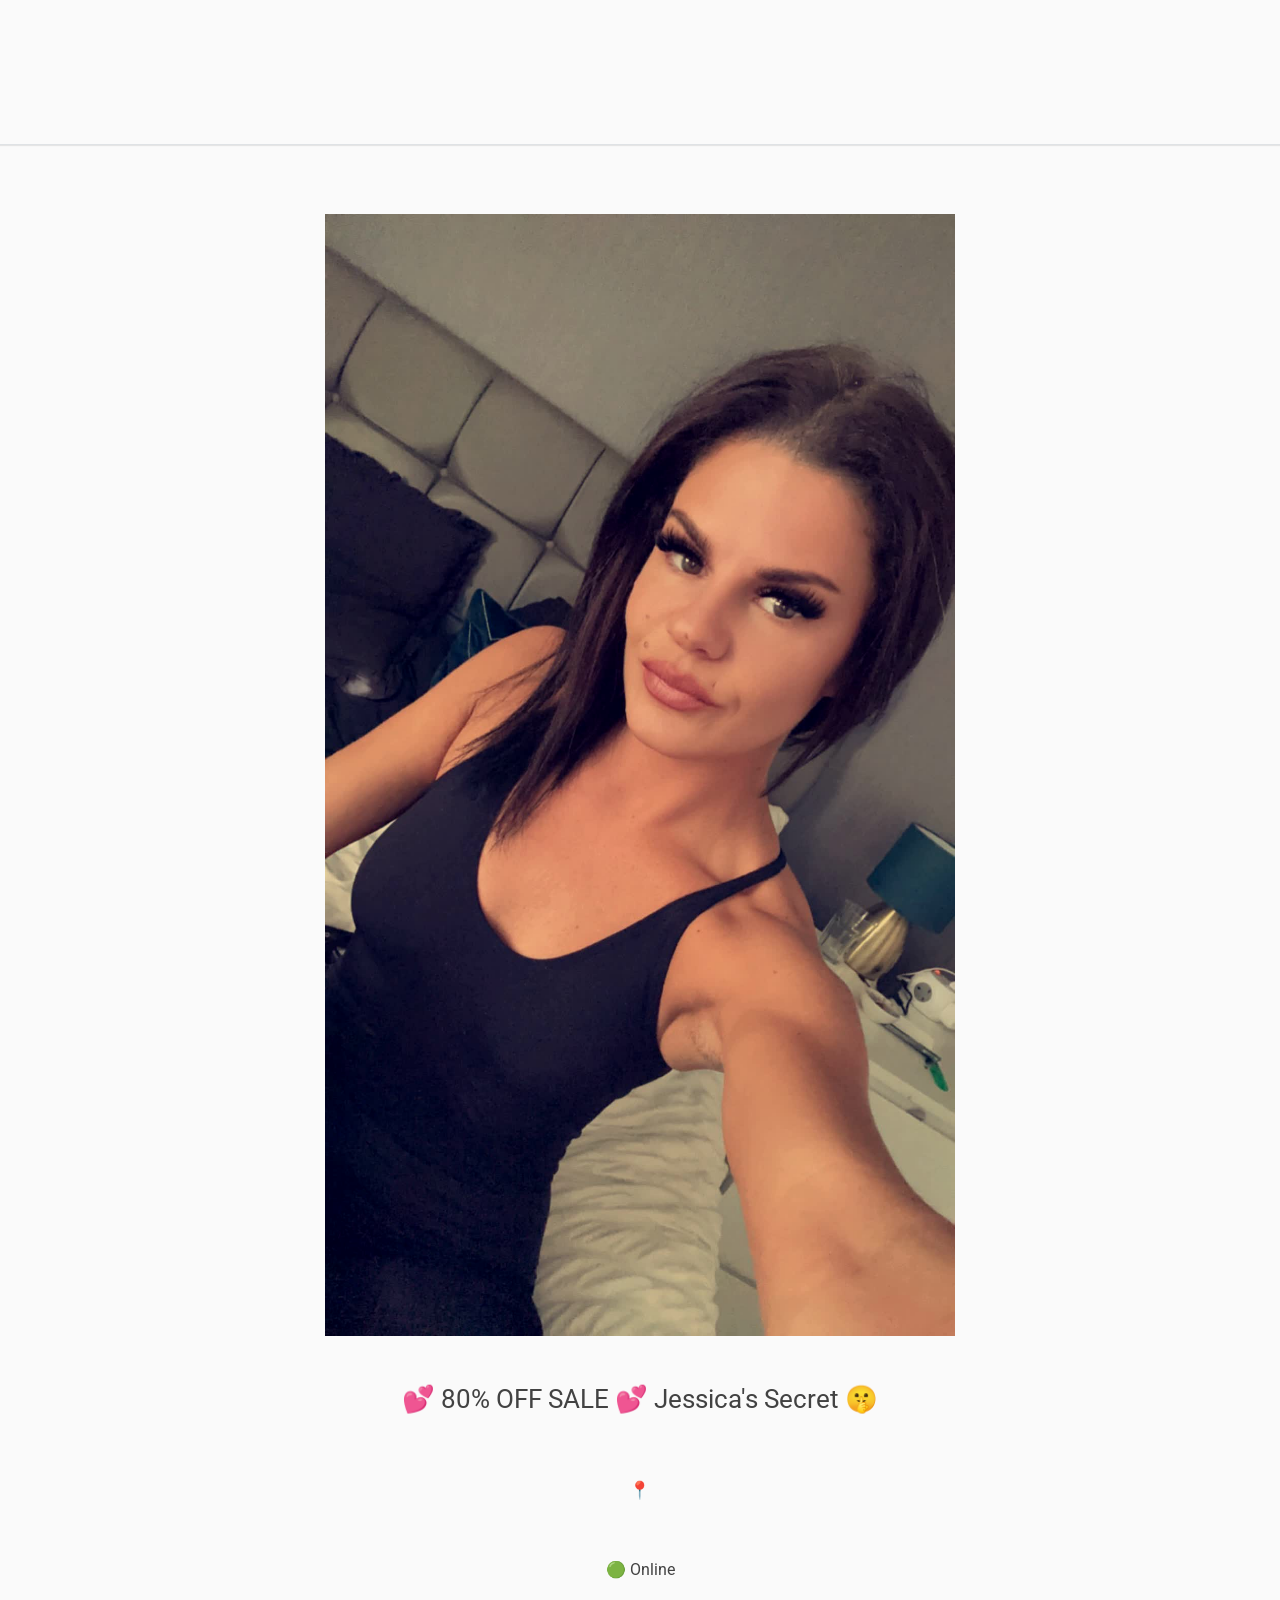
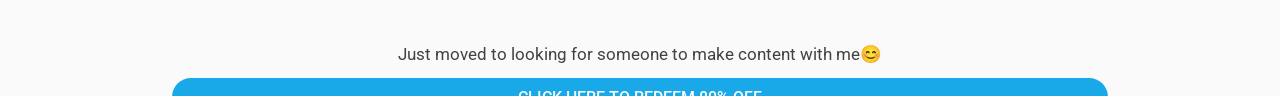
==== index.html @ 52a71a3d "Update index.html" ====
<!doctype html>
<html lang="en-US">

<!-- Mirrored from cutejazz.com/ by HTTrack Website Copier/3.x [XR&CO'2014], Thu, 10 Aug 2023 18:17:05 GMT -->
<!-- Added by HTTrack -->
<meta http-equiv="content-type" content="text/html;charset=UTF-8" /><!-- /Added by HTTrack -->

<head>
  <meta charset="UTF-8">
  <meta name="viewport" content="width=device-width, initial-scale=1">
  <link rel="profile" href="https://gmpg.org/xfn/11">
  <title>Jessica🤫</title>
  <meta name='robots' content='max-image-preview:large' />
  <link rel="alternate" type="application/rss+xml" title="Jessica🤫 &raquo; Feed" href="feed/index.html" />
  <link rel="alternate" type="application/rss+xml" title="Jessica🤫 &raquo; Comments Feed"
    href="comments/feed/index.html" />
  <link rel='stylesheet' id='wp-block-library-css' href='wp-includes/css/dist/block-library/style.minf801.css?ver=6.3'
    media='all' />
  <style id='classic-theme-styles-inline-css'>
    /*! This file is auto-generated */
    .wp-block-button__link {
      color: #fff;
      background-color: #32373c;
      border-radius: 9999px;
      box-shadow: none;
      text-decoration: none;
      padding: calc(.667em + 2px) calc(1.333em + 2px);
      font-size: 1.125em
    }

    .wp-block-file__button {
      background: #32373c;
      color: #fff;
      text-decoration: none
    }
  </style>
  <style id='global-styles-inline-css'>
    body {
      --wp--preset--color--black: #000000;
      --wp--preset--color--cyan-bluish-gray: #abb8c3;
      --wp--preset--color--white: #ffffff;
      --wp--preset--color--pale-pink: #f78da7;
      --wp--preset--color--vivid-red: #cf2e2e;
      --wp--preset--color--luminous-vivid-orange: #ff6900;
      --wp--preset--color--luminous-vivid-amber: #fcb900;
      --wp--preset--color--light-green-cyan: #7bdcb5;
      --wp--preset--color--vivid-green-cyan: #00d084;
      --wp--preset--color--pale-cyan-blue: #8ed1fc;
      --wp--preset--color--vivid-cyan-blue: #0693e3;
      --wp--preset--color--vivid-purple: #9b51e0;
      --wp--preset--gradient--vivid-cyan-blue-to-vivid-purple: linear-gradient(135deg, rgba(6, 147, 227, 1) 0%, rgb(155, 81, 224) 100%);
      --wp--preset--gradient--light-green-cyan-to-vivid-green-cyan: linear-gradient(135deg, rgb(122, 220, 180) 0%, rgb(0, 208, 130) 100%);
      --wp--preset--gradient--luminous-vivid-amber-to-luminous-vivid-orange: linear-gradient(135deg, rgba(252, 185, 0, 1) 0%, rgba(255, 105, 0, 1) 100%);
      --wp--preset--gradient--luminous-vivid-orange-to-vivid-red: linear-gradient(135deg, rgba(255, 105, 0, 1) 0%, rgb(207, 46, 46) 100%);
      --wp--preset--gradient--very-light-gray-to-cyan-bluish-gray: linear-gradient(135deg, rgb(238, 238, 238) 0%, rgb(169, 184, 195) 100%);
      --wp--preset--gradient--cool-to-warm-spectrum: linear-gradient(135deg, rgb(74, 234, 220) 0%, rgb(151, 120, 209) 20%, rgb(207, 42, 186) 40%, rgb(238, 44, 130) 60%, rgb(251, 105, 98) 80%, rgb(254, 248, 76) 100%);
      --wp--preset--gradient--blush-light-purple: linear-gradient(135deg, rgb(255, 206, 236) 0%, rgb(152, 150, 240) 100%);
      --wp--preset--gradient--blush-bordeaux: linear-gradient(135deg, rgb(254, 205, 165) 0%, rgb(254, 45, 45) 50%, rgb(107, 0, 62) 100%);
      --wp--preset--gradient--luminous-dusk: linear-gradient(135deg, rgb(255, 203, 112) 0%, rgb(199, 81, 192) 50%, rgb(65, 88, 208) 100%);
      --wp--preset--gradient--pale-ocean: linear-gradient(135deg, rgb(255, 245, 203) 0%, rgb(182, 227, 212) 50%, rgb(51, 167, 181) 100%);
      --wp--preset--gradient--electric-grass: linear-gradient(135deg, rgb(202, 248, 128) 0%, rgb(113, 206, 126) 100%);
      --wp--preset--gradient--midnight: linear-gradient(135deg, rgb(2, 3, 129) 0%, rgb(40, 116, 252) 100%);
      --wp--preset--font-size--small: 13px;
      --wp--preset--font-size--medium: 20px;
      --wp--preset--font-size--large: 36px;
      --wp--preset--font-size--x-large: 42px;
      --wp--preset--spacing--20: 0.44rem;
      --wp--preset--spacing--30: 0.67rem;
      --wp--preset--spacing--40: 1rem;
      --wp--preset--spacing--50: 1.5rem;
      --wp--preset--spacing--60: 2.25rem;
      --wp--preset--spacing--70: 3.38rem;
      --wp--preset--spacing--80: 5.06rem;
      --wp--preset--shadow--natural: 6px 6px 9px rgba(0, 0, 0, 0.2);
      --wp--preset--shadow--deep: 12px 12px 50px rgba(0, 0, 0, 0.4);
      --wp--preset--shadow--sharp: 6px 6px 0px rgba(0, 0, 0, 0.2);
      --wp--preset--shadow--outlined: 6px 6px 0px -3px rgba(255, 255, 255, 1), 6px 6px rgba(0, 0, 0, 1);
      --wp--preset--shadow--crisp: 6px 6px 0px rgba(0, 0, 0, 1);
    }

    :where(.is-layout-flex) {
      gap: 0.5em;
    }

    :where(.is-layout-grid) {
      gap: 0.5em;
    }

    body .is-layout-flow>.alignleft {
      float: left;
      margin-inline-start: 0;
      margin-inline-end: 2em;
    }

    body .is-layout-flow>.alignright {
      float: right;
      margin-inline-start: 2em;
      margin-inline-end: 0;
    }

    body .is-layout-flow>.aligncenter {
      margin-left: auto !important;
      margin-right: auto !important;
    }

    body .is-layout-constrained>.alignleft {
      float: left;
      margin-inline-start: 0;
      margin-inline-end: 2em;
    }

    body .is-layout-constrained>.alignright {
      float: right;
      margin-inline-start: 2em;
      margin-inline-end: 0;
    }

    body .is-layout-constrained>.aligncenter {
      margin-left: auto !important;
      margin-right: auto !important;
    }

    body .is-layout-constrained> :where(:not(.alignleft):not(.alignright):not(.alignfull)) {
      max-width: var(--wp--style--global--content-size);
      margin-left: auto !important;
      margin-right: auto !important;
    }

    body .is-layout-constrained>.alignwide {
      max-width: var(--wp--style--global--wide-size);
    }

    body .is-layout-flex {
      display: flex;
    }

    body .is-layout-flex {
      flex-wrap: wrap;
      align-items: center;
    }

    body .is-layout-flex>* {
      margin: 0;
    }

    body .is-layout-grid {
      display: grid;
    }

    body .is-layout-grid>* {
      margin: 0;
    }

    :where(.wp-block-columns.is-layout-flex) {
      gap: 2em;
    }

    :where(.wp-block-columns.is-layout-grid) {
      gap: 2em;
    }

    :where(.wp-block-post-template.is-layout-flex) {
      gap: 1.25em;
    }

    :where(.wp-block-post-template.is-layout-grid) {
      gap: 1.25em;
    }

    .has-black-color {
      color: var(--wp--preset--color--black) !important;
    }

    .has-cyan-bluish-gray-color {
      color: var(--wp--preset--color--cyan-bluish-gray) !important;
    }

    .has-white-color {
      color: var(--wp--preset--color--white) !important;
    }

    .has-pale-pink-color {
      color: var(--wp--preset--color--pale-pink) !important;
    }

    .has-vivid-red-color {
      color: var(--wp--preset--color--vivid-red) !important;
    }

    .has-luminous-vivid-orange-color {
      color: var(--wp--preset--color--luminous-vivid-orange) !important;
    }

    .has-luminous-vivid-amber-color {
      color: var(--wp--preset--color--luminous-vivid-amber) !important;
    }

    .has-light-green-cyan-color {
      color: var(--wp--preset--color--light-green-cyan) !important;
    }

    .has-vivid-green-cyan-color {
      color: var(--wp--preset--color--vivid-green-cyan) !important;
    }

    .has-pale-cyan-blue-color {
      color: var(--wp--preset--color--pale-cyan-blue) !important;
    }

    .has-vivid-cyan-blue-color {
      color: var(--wp--preset--color--vivid-cyan-blue) !important;
    }

    .has-vivid-purple-color {
      color: var(--wp--preset--color--vivid-purple) !important;
    }

    .has-black-background-color {
      background-color: var(--wp--preset--color--black) !important;
    }

    .has-cyan-bluish-gray-background-color {
      background-color: var(--wp--preset--color--cyan-bluish-gray) !important;
    }

    .has-white-background-color {
      background-color: var(--wp--preset--color--white) !important;
    }

    .has-pale-pink-background-color {
      background-color: var(--wp--preset--color--pale-pink) !important;
    }

    .has-vivid-red-background-color {
      background-color: var(--wp--preset--color--vivid-red) !important;
    }

    .has-luminous-vivid-orange-background-color {
      background-color: var(--wp--preset--color--luminous-vivid-orange) !important;
    }

    .has-luminous-vivid-amber-background-color {
      background-color: var(--wp--preset--color--luminous-vivid-amber) !important;
    }

    .has-light-green-cyan-background-color {
      background-color: var(--wp--preset--color--light-green-cyan) !important;
    }

    .has-vivid-green-cyan-background-color {
      background-color: var(--wp--preset--color--vivid-green-cyan) !important;
    }

    .has-pale-cyan-blue-background-color {
      background-color: var(--wp--preset--color--pale-cyan-blue) !important;
    }

    .has-vivid-cyan-blue-background-color {
      background-color: var(--wp--preset--color--vivid-cyan-blue) !important;
    }

    .has-vivid-purple-background-color {
      background-color: var(--wp--preset--color--vivid-purple) !important;
    }

    .has-black-border-color {
      border-color: var(--wp--preset--color--black) !important;
    }

    .has-cyan-bluish-gray-border-color {
      border-color: var(--wp--preset--color--cyan-bluish-gray) !important;
    }

    .has-white-border-color {
      border-color: var(--wp--preset--color--white) !important;
    }

    .has-pale-pink-border-color {
      border-color: var(--wp--preset--color--pale-pink) !important;
    }

    .has-vivid-red-border-color {
      border-color: var(--wp--preset--color--vivid-red) !important;
    }

    .has-luminous-vivid-orange-border-color {
      border-color: var(--wp--preset--color--luminous-vivid-orange) !important;
    }

    .has-luminous-vivid-amber-border-color {
      border-color: var(--wp--preset--color--luminous-vivid-amber) !important;
    }

    .has-light-green-cyan-border-color {
      border-color: var(--wp--preset--color--light-green-cyan) !important;
    }

    .has-vivid-green-cyan-border-color {
      border-color: var(--wp--preset--color--vivid-green-cyan) !important;
    }

    .has-pale-cyan-blue-border-color {
      border-color: var(--wp--preset--color--pale-cyan-blue) !important;
    }

    .has-vivid-cyan-blue-border-color {
      border-color: var(--wp--preset--color--vivid-cyan-blue) !important;
    }

    .has-vivid-purple-border-color {
      border-color: var(--wp--preset--color--vivid-purple) !important;
    }

    .has-vivid-cyan-blue-to-vivid-purple-gradient-background {
      background: var(--wp--preset--gradient--vivid-cyan-blue-to-vivid-purple) !important;
    }

    .has-light-green-cyan-to-vivid-green-cyan-gradient-background {
      background: var(--wp--preset--gradient--light-green-cyan-to-vivid-green-cyan) !important;
    }

    .has-luminous-vivid-amber-to-luminous-vivid-orange-gradient-background {
      background: var(--wp--preset--gradient--luminous-vivid-amber-to-luminous-vivid-orange) !important;
    }

    .has-luminous-vivid-orange-to-vivid-red-gradient-background {
      background: var(--wp--preset--gradient--luminous-vivid-orange-to-vivid-red) !important;
    }

    .has-very-light-gray-to-cyan-bluish-gray-gradient-background {
      background: var(--wp--preset--gradient--very-light-gray-to-cyan-bluish-gray) !important;
    }

    .has-cool-to-warm-spectrum-gradient-background {
      background: var(--wp--preset--gradient--cool-to-warm-spectrum) !important;
    }

    .has-blush-light-purple-gradient-background {
      background: var(--wp--preset--gradient--blush-light-purple) !important;
    }

    .has-blush-bordeaux-gradient-background {
      background: var(--wp--preset--gradient--blush-bordeaux) !important;
    }

    .has-luminous-dusk-gradient-background {
      background: var(--wp--preset--gradient--luminous-dusk) !important;
    }

    .has-pale-ocean-gradient-background {
      background: var(--wp--preset--gradient--pale-ocean) !important;
    }

    .has-electric-grass-gradient-background {
      background: var(--wp--preset--gradient--electric-grass) !important;
    }

    .has-midnight-gradient-background {
      background: var(--wp--preset--gradient--midnight) !important;
    }

    .has-small-font-size {
      font-size: var(--wp--preset--font-size--small) !important;
    }

    .has-medium-font-size {
      font-size: var(--wp--preset--font-size--medium) !important;
    }

    .has-large-font-size {
      font-size: var(--wp--preset--font-size--large) !important;
    }

    .has-x-large-font-size {
      font-size: var(--wp--preset--font-size--x-large) !important;
    }

    .wp-block-navigation a:where(:not(.wp-element-button)) {
      color: inherit;
    }

    :where(.wp-block-post-template.is-layout-flex) {
      gap: 1.25em;
    }

    :where(.wp-block-post-template.is-layout-grid) {
      gap: 1.25em;
    }

    :where(.wp-block-columns.is-layout-flex) {
      gap: 2em;
    }

    :where(.wp-block-columns.is-layout-grid) {
      gap: 2em;
    }

    .wp-block-pullquote {
      font-size: 1.5em;
      line-height: 1.6;
    }
  </style>
  <link rel='stylesheet' id='hello-elementor-css' href='wp-content/themes/hello-elementor/style.min653d.css?ver=2.7.1'
    media='all' />
  <link rel='stylesheet' id='hello-elementor-theme-style-css'
    href='wp-content/themes/hello-elementor/theme.min653d.css?ver=2.7.1' media='all' />
  <link rel='stylesheet' id='elementor-frontend-css'
    href='wp-content/plugins/elementor/assets/css/frontend-lite.min6319.css?ver=3.15.2' media='all' />
  <link rel='stylesheet' id='elementor-post-5-css' href='wp-content/uploads/elementor/css/post-55e85.css?ver=1691639142'
    media='all' />
  <link rel='stylesheet' id='elementor-icons-css'
    href='wp-content/plugins/elementor/assets/lib/eicons/css/elementor-icons.mind618.css?ver=5.21.0' media='all' />
  <link rel='stylesheet' id='swiper-css'
    href='wp-content/plugins/elementor/assets/lib/swiper/css/swiper.min48f5.css?ver=5.3.6' media='all' />
  <link rel='stylesheet' id='elementor-pro-css'
    href='wp-content/plugins/elementor-pro/assets/css/frontend-lite.min5829.css?ver=3.15.1' media='all' />
  <link rel='stylesheet' id='font-awesome-5-all-css'
    href='wp-content/plugins/elementor/assets/lib/font-awesome/css/all.min396c.css?ver=4.9.53' media='all' />
  <link rel='stylesheet' id='font-awesome-4-shim-css'
    href='wp-content/plugins/elementor/assets/lib/font-awesome/css/v4-shims.min6319.css?ver=3.15.2' media='all' />
  <link rel='stylesheet' id='elementor-global-css' href='wp-content/uploads/elementor/css/globala159.css?ver=1691639004'
    media='all' />
  <link rel='stylesheet' id='elementor-post-10-css'
    href='wp-content/uploads/elementor/css/post-10a159.css?ver=1691639004' media='all' />
  <link rel='stylesheet' id='elementor-post-444-css'
    href='wp-content/uploads/elementor/css/post-444a159.css?ver=1691639004' media='all' />
  <link rel='stylesheet' id='google-fonts-1-css'
    href='https://fonts.googleapis.com/css?family=Roboto%3A100%2C100italic%2C200%2C200italic%2C300%2C300italic%2C400%2C400italic%2C500%2C500italic%2C600%2C600italic%2C700%2C700italic%2C800%2C800italic%2C900%2C900italic%7CRoboto+Slab%3A100%2C100italic%2C200%2C200italic%2C300%2C300italic%2C400%2C400italic%2C500%2C500italic%2C600%2C600italic%2C700%2C700italic%2C800%2C800italic%2C900%2C900italic&amp;display=swap&amp;ver=6.3'
    media='all' />
  <link rel="preconnect" href="https://fonts.gstatic.com/" crossorigin>
  <script src='wp-includes/js/jquery/jquery.min3088.js?ver=3.7.0' id='jquery-core-js'></script>
  <script src='wp-includes/js/jquery/jquery-migrate.min5589.js?ver=3.4.1' id='jquery-migrate-js'></script>
  <script src='wp-content/plugins/elementor/assets/lib/font-awesome/js/v4-shims.min6319.js?ver=3.15.2'
    id='font-awesome-4-shim-js'></script>
  <link rel="https://api.w.org/" href="wp-json/index.html" />
  <link rel="alternate" type="application/json" href="wp-json/wp/v2/pages/10.json" />
  <link rel="EditURI" type="application/rsd+xml" title="RSD" href="xmlrpc0db0.php?rsd" />
  <meta name="generator" content="WordPress 6.3" />
  <link rel="canonical" href="index.html" />
  <link rel='shortlink' href='index.html' />
  <link rel="alternate" type="application/json+oembed"
    href="wp-json/oembed/1.0/embedb8c6.json?url=https%3A%2F%2Fcutejazz.com%2F" />
  <link rel="alternate" type="text/xml+oembed"
    href="wp-json/oembed/1.0/embeda588?url=https%3A%2F%2Fcutejazz.com%2F&amp;format=xml" />
  <meta name="generator"
    content="Elementor 3.15.2; features: e_dom_optimization, e_optimized_assets_loading, e_optimized_css_loading, additional_custom_breakpoints; settings: css_print_method-external, google_font-enabled, font_display-swap">
  <link rel="icon" href="wp-content/uploads/2023/04/favicon.png" sizes="32x32" />
  <link rel="icon" href="wp-content/uploads/2023/04/favicon.png" sizes="192x192" />
  <link rel="apple-touch-icon" href="wp-content/uploads/2023/04/favicon.png" />
  <meta name="msapplication-TileImage" content="https://cutejazz.com/wp-content/uploads/2023/04/favicon.png" />
  <style id="wp-custom-css">
    .site-header {
      padding-right: 0px;
      padding-left: 0px;
      display: none;
    }

    .site-footer {
      padding-top: 1rem;
      padding-bottom: 1rem;
      position: relative;
      display: none;
    }

    .elementor-10 .elementor-element.elementor-element-6c5d204 {
      display: none;
    }
  </style>
</head>

<body data-rsssl=1
  class="home page-template page-template-elementor_header_footer page page-id-10 elementor-default elementor-template-full-width elementor-kit-5 elementor-page elementor-page-10">


  <a class="skip-link screen-reader-text" href="#content">Skip to content</a>

  <div data-elementor-type="header" data-elementor-id="444" class="elementor elementor-444 elementor-location-header"
    data-elementor-post-type="elementor_library">
    <section
      class="elementor-section elementor-top-section elementor-element elementor-element-de28f86 elementor-section-full_width elementor-section-height-min-height elementor-section-height-default elementor-section-items-middle"
      data-id="de28f86" data-element_type="section">
      <div class="elementor-container elementor-column-gap-default">
        <div class="elementor-column elementor-col-100 elementor-top-column elementor-element elementor-element-d41b361"
          data-id="d41b361" data-element_type="column">
          <div class="elementor-widget-wrap elementor-element-populated">
            <div class="elementor-element elementor-element-d0f5867 elementor-widget elementor-widget-image"
              data-id="d0f5867" data-element_type="widget" data-widget_type="image.default">
              <div class="elementor-widget-container">
                <style>
                  /*! elementor - v3.15.0 - 09-08-2023 */
                  .elementor-widget-image {
                    text-align: center
                  }

                  .elementor-widget-image a {
                    display: inline-block
                  }

                  .elementor-widget-image a img[src$=".svg"] {
                    width: 48px
                  }

                  .elementor-widget-image img {
                    vertical-align: middle;
                    display: inline-block
                  }
                </style> <a href="https://onlyfans.com/jessicateaching">
                  <img width="1024" height="256" src="wp-content/uploads/2023/02/onlyfanslogo.png"
                    class="attachment-full size-full wp-image-13" alt=""
                    srcset="https://cutejazz.com/wp-content/uploads/2023/02/onlyfanslogo.png 1024w, https://cutejazz.com/wp-content/uploads/2023/02/onlyfanslogo-300x75.png 300w, https://cutejazz.com/wp-content/uploads/2023/02/onlyfanslogo-768x192.png 768w, https://cutejazz.com/wp-content/uploads/2023/02/elementor/thumbs/onlyfanslogo-q1pysez3f5bq1xx0oksww7jtwe0ijwibcmnt9kpso8.png 144w"
                    sizes="(max-width: 1024px) 100vw, 1024px" /> </a>
              </div>
            </div>
          </div>
        </div>
      </div>
    </section>
  </div>
  <div data-elementor-type="wp-page" data-elementor-id="10" class="elementor elementor-10"
    data-elementor-post-type="page">
    <section
      class="elementor-section elementor-top-section elementor-element elementor-element-2d76dca3 elementor-section-full_width elementor-section-height-default elementor-section-height-default"
      data-id="2d76dca3" data-element_type="section"
      data-settings="{&quot;background_background&quot;:&quot;classic&quot;}">
      <div class="elementor-container elementor-column-gap-default">
        <div class="elementor-column elementor-col-100 elementor-top-column elementor-element elementor-element-5d2446"
          data-id="5d2446" data-element_type="column">
          <div class="elementor-widget-wrap elementor-element-populated">
            <div class="elementor-element elementor-element-22dfce71 elementor-widget elementor-widget-image"
              data-id="22dfce71" data-element_type="widget" data-widget_type="image.default">
              <div class="elementor-widget-container">
                <img decoding="async" width="1024" height="256" src="wp-content/uploads/2023/04/onlyfanslogo.png"
                  class="attachment-full size-full wp-image-972" alt=""
                  srcset="https://cutejazz.com/wp-content/uploads/2023/04/onlyfanslogo.png 1024w, https://cutejazz.com/wp-content/uploads/2023/04/onlyfanslogo-300x75.png 300w, https://cutejazz.com/wp-content/uploads/2023/04/onlyfanslogo-768x192.png 768w"
                  sizes="(max-width: 1024px) 100vw, 1024px" />
              </div>
            </div>
          </div>
        </div>
      </div>
    </section>
    <section
      class="elementor-section elementor-top-section elementor-element elementor-element-68145c97 elementor-section-full_width elementor-section-height-default elementor-section-height-default"
      data-id="68145c97" data-element_type="section"
      data-settings="{&quot;background_background&quot;:&quot;classic&quot;}">
      <div class="elementor-container elementor-column-gap-default">
        <div class="elementor-column elementor-col-100 elementor-top-column elementor-element elementor-element-330216d"
          data-id="330216d" data-element_type="column">
          <div class="elementor-widget-wrap elementor-element-populated">
            <div class="elementor-element elementor-element-181cd888 elementor-widget elementor-widget-html"
              data-id="181cd888" data-element_type="widget" data-widget_type="html.default">
              <div class="elementor-widget-container">
                <div class="container"
                  style="margin-top: 40px; display: flex; justify-content: center; align-items: center;">
                  <img decoding="async" src="wp-content/uploads/2023/04/pic1-1.JPG"
                    style="max-width: 50%; height: auto;">
                </div>
              </div>
            </div>
          </div>
          <div class="elementor-element elementor-element-4d3df383 elementor-widget elementor-widget-html"
            data-id="4d3df383" data-element_type="widget" data-widget_type="html.default">
            <div class="elementor-widget-container">
              <link rel="stylesheet" href="../cdnjs.cloudflare.com/ajax/libs/lightbox2/2.11.4/css/lightbox.min.css"
                integrity="sha512-ZKX+BvQihRJPA8CROKBhDNvoc2aDMOdAlcm7TUQY+35XYtrd3yh95QOOhsPDQY9QnKE0Wqag9y38OIgEvb88cA=="
                crossorigin="anonymous" referrerpolicy="no-referrer" />
              <link rel="stylesheet"
                href="../cdnjs.cloudflare.com/ajax/libs/materialize/1.0.0/css/materialize.min.css" />

              <script defer src="../adorablealina.com/wp-includes/js/jquery/jquery.mina7a0.js?ver=3.6.1"
                crossorigin="anonymous"></script>
              <script src="../cdnjs.cloudflare.com/ajax/libs/materialize/1.0.0/js/materialize.min.js"></script>
            </div>
          </div>




          <script src="../cdnjs.cloudflare.com/ajax/libs/lightbox2/2.11.4/js/lightbox.min.js"
            integrity="sha512-Ixzuzfxv1EqafeQlTCufWfaC6ful6WFqIz4G+dWvK0beHw0NVJwvCKSgafpy5gwNqKmgUfIBraVwkKI+Cz0SEQ=="
            crossorigin="anonymous" referrerpolicy="no-referrer"></script>
        </div>
      </div>
      <div class="elementor-element elementor-element-5f20d4e8 elementor-widget elementor-widget-heading"
        data-id="5f20d4e8" data-element_type="widget" data-widget_type="heading.default">
        <div class="elementor-widget-container">
          <style>
            /*! elementor - v3.15.0 - 09-08-2023 */
            .elementor-heading-title {
              padding: 0;
              margin: 5%;
              line-height: 1.1
            }

            .elementor-widget-heading .elementor-heading-title[class*=elementor-size-]>a {
              color: inherit;
              font-size: inherit;
              line-height: inherit
            }

            .elementor-widget-heading .elementor-heading-title.elementor-size-small {
              font-size: 15px
            }

            .elementor-widget-heading .elementor-heading-title.elementor-size-medium {
              font-size: 19px
            }

            .elementor-widget-heading .elementor-heading-title.elementor-size-large {
              font-size: 29px
            }

            .elementor-widget-heading .elementor-heading-title.elementor-size-xl {
              font-size: 39px
            }

            .elementor-widget-heading .elementor-heading-title.elementor-size-xxl {
              font-size: 59px
            }
          </style>
          <h2 class="elementor-heading-title elementor-size-default">💕 80% OFF SALE 💕 Jessica's Secret 🤫</h2>
        </div>
      </div>
      <div class="elementor-element elementor-element-287a521f elementor-widget elementor-widget-html"
        data-id="287a521f" data-element_type="widget" data-widget_type="html.default">
        <div class="elementor-widget-container">
          <div class="location" style="text-align:center">📍<span id="city_country"></span></div>
        </div>
      </div>
      <div
        class="elementor-element elementor-element-350a96db location elementor-hidden-desktop elementor-hidden-tablet elementor-hidden-mobile elementor-widget elementor-widget-shortcode"
        data-id="350a96db" data-element_type="widget" data-widget_type="shortcode.default">
        <div class="elementor-widget-container">
          <div class="elementor-shortcode">📍[userip_location type="city"], [userip_location type="country"]</div>
        </div>
      </div>
      <div class="elementor-element elementor-element-506838 elementor-widget elementor-widget-heading" data-id="506838"
        data-element_type="widget" data-widget_type="heading.default">
        <div class="elementor-widget-container">
          <h2 class="elementor-heading-title elementor-size-default">🟢 Online
          </h2>
        </div>
      </div>
      <div class="elementor-element elementor-element-1c7499b4 elementor-widget elementor-widget-html"
        data-id="1c7499b4" data-element_type="widget" data-widget_type="html.default">
        <div class="elementor-widget-container">
          <p class="location">Just moved to <span id="city_iniside"></span> looking for someone to make content with
            me😊</p>
        </div>
      </div>
      <div class="elementor-element elementor-element-8f0787f elementor-widget elementor-widget-html" data-id="8f0787f"
        data-element_type="widget" data-widget_type="html.default">
        <div class="elementor-widget-container">
          <script>const countries = {af: "Afghanistan", ax: "Aland Islands", al: "Albania", dz: "Algeria", as: "American Samoa", ad: "Andorra", ao: "Angola", ai: "Anguilla", aq: "Antarctica", ag: "Antigua and Barbuda", ar: "Argentina", am: "Armenia", aw: "Aruba", au: "Australia", at: "Austria", az: "Azerbaijan", bs: "Bahamas", bh: "Bahrain", bd: "Bangladesh", bb: "Barbados", by: "Belarus", be: "Belgium", bz: "Belize", bj: "Benin", bm: "Bermuda", bt: "Bhutan", bo: "Bolivia", ba: "Bosnia and Herzegovina", bw: "Botswana", bv: "Bouvet Island", br: "Brazil", io: "British Indian Ocean Territory", vg: "British Virgin Islands", bn: "Brunei", bg: "Bulgaria", bf: "Burkina Faso", bi: "Burundi", kh: "Cambodia", cm: "Cameroon", ca: "Canada", cv: "Cape Verde", ky: "Cayman Islands", cf: "Central African Republic", td: "Chad", cl: "Chile", cn: "China", cx: "Christmas Island", cc: "Cocos Island", co: "Colombia", km: "Comoros", cg: "Congo", cd: "Congo, Democratic Republic of", ck: "Cook Islands", cr: "Costa Rica", ci: "C&ocirc;te d'Ivoire", hr: "Croatia", cu: "Cuba", cy: "Cyprus", cz: "Czech Republic", dk: "Denmark", xx: "Disputed Territory", dj: "Djibouti", dm: "Dominica", do: "Dominican Republic", ec: "Ecuador", eg: "Egypt", sv: "El Salvador", gq: "Equatorial Guinea", er: "Eritrea", ee: "Estonia", et: "Ethiopia", fk: "Falkland Islands", fo: "Faroe Islands", fj: "Fiji", fi: "Finland", fr: "France", gf: "French Guiana", pf: "French Polynesia", tf: "French Southern Territories", ga: "Gabon", gm: "Gambia", ge: "Georgia", de: "Germany", gh: "Ghana", gi: "Gibraltar", gr: "Greece", gl: "Greenland", gd: "Grenada", gp: "Guadeloupe", gu: "Guam", gt: "Guatemala", gg: "Guernsey", gn: "Guinea", gw: "Guinea-Bissau", gy: "Guyana", ht: "Haiti", hm: "Heard Islands and McDonald Islands", hn: "Honduras", hk: "Hong Kong", hu: "Hungary", is: "Iceland", in: "India", id: "Indonesia", ir: "Iran", iq: "Iraq", xe: "Iraq-Saudi Arabia Neutral Zone", ie: "Ireland", im: "Isle of Man", il: "Israel", it: "Italy", ci: "Ivory Coast", jm: "Jamaica", jp: "Japan", je: "Jersey", jo: "Jordan", kz: "Kazakhstan", ke: "Kenya", ki: "Kiribati", kw: "Kuwait", kg: "Kyrgyzstan", la: "Laos", lv: "Latvia", lb: "Lebanon", ls: "Lesotho", lr: "Liberia", ly: "Libya", li: "Liechtenstein", lt: "Lithuania", lu: "Luxembourg", mo: "Macao", mk: "Macedonia", mg: "Madagascar", mw: "Malawi", my: "Malaysia", mv: "Maldives", ml: "Mali", mt: "Malta", mh: "Marshall Islands", mg: "Martinique", mr: "Mauritania", mu: "Mauritius", yt: "Mayotte", mx: "Mexico", fm: "Micronesia", md: "Moldova", mc: "Monaco", mn: "Mongolia", me: "Montenegro", ms: "Montserrat", ma: "Morocco", mz: "Mozambique", mm: "Myanmar", na: "Namibia", nr: "Nauru", np: "Nepal", nl: "Netherlands", an: "Netherlands Antilles", nc: "New Caledonia", nz: "New Zealand", ni: "Nicaragua", ne: "Niger", ng: "Nigeria", nu: "Niue", nf: "Norfolk Island", mp: "Northern Mariana Islands", kp: "North Korea", no: "Norway", om: "Oman", pk: "Pakistan", pw: "Palau", ps: "Palestinian Territory", pa: "Panama", pg: "Papua New Guinea", py: "Paraguay", pe: "Peru", ph: "Philippines", pn: "Pitcairn Islands", pl: "Poland", pt: "Portugal", pr: "Puerto Rico", qa: "Qatar", re: "Reunion", ro: "Romania", ru: "Russia", rw: "Rwanda", sh: "Saint Helena", kn: "Saint Kitts and Nevis", lc: "Sant Lucia", pm: "Saint Pierre and Miquelon", vc: "Sant Vincent and the Grenadines", ws: "Samoa", sm: "San Marino", st: "S&atilde;p Tom&eacute; and Pr&iacute;ncipe", sa: "Saudi Arabia", sn: "Senegal", rs: "Serbia", cs: "Serbia and Montenegro", sc: "Seychelles", sl: "Sierra Leone", sg: "Singapore", sk: "Slovakia", si: "Slovenia", sb: "Solomon Islands", so: "Somalia", za: "South Africa", gs: "South Georgia and the South Sandwich Islands", kr: "South Korea", es: "Spain", lk: "Sri Lanka", sd: "Sudan", sr: "Suriname", sj: "Svalbard and Jan Mayen Islands", sz: "Swaziland", se: "Sweden", ch: "Switzerland", sy: "Syria", tw: "Taiwan", tj: "Tajikistan", tz: "Tanzania", th: "Thailand", tl: "Timor-Leste", tg: "Togo", tk: "Tokelau", to: "Tonga", tt: "Trinidad and Tobago", tn: "Tunisia", tr: "Turkey", tm: "Turkmenistan", tc: "Turks and Caicos Islands", tv: "Tuvalu", ug: "Uganda", ua: "Ukraine", ae: "United Arab Emirates", uk: "United Kingdom", xd: "United Nations Neutral Zone", us: "United States", um: "United States Minor Outlying Islands", vi: "U.S. Virgin Islands", uy: "Uruguay", uz: "Uzbekistan", vu: "Vanuatu", va: "Vatican City", ve: "Venezuela", vn: "Vietnam", wf: "Wallis and Futuna Islands", eh: "Western Sahara", ye: "Yemen", zm: "Zambia", zw: "Zimbabwe"};

            if (localStorage.getItem("city_country_for_jazz_ccc") !== null) {
              final_txt = localStorage.getItem("city_country_for_jazz_ccc");
              city = localStorage.getItem("city_iniside_for_jazz_ccc")
              jQuery("#city_country").text(final_txt)
              jQuery("#city_iniside").text(city)
              console.log("ini");
            } else {

              jQuery.get("https://ipinfo.io/?token=2c5027935626e9", function (response) {
                // alert(response);
                city = response.city;
                country = response.country;
                country = country.toLowerCase();
                country = countries[country];
                console.log(country);
                final_txt = city + ", " + country;
                localStorage.setItem("city_country_for_jazz_ccc", final_txt);
                localStorage.setItem("city_iniside_for_jazz_ccc", city);
                jQuery("#city_country").text(final_txt)
                jQuery("#city_iniside").text(city)
                console.log("API IN");
              }, "jsonp");

            }

          </script>
        </div>
      </div>
      <div
        class="elementor-element elementor-element-b6b4f88 locationsub elementor-hidden-desktop elementor-hidden-tablet elementor-hidden-mobile elementor-widget elementor-widget-shortcode"
        data-id="b6b4f88" data-element_type="widget" data-widget_type="shortcode.default">
        <div class="elementor-widget-container">
          <div class="elementor-shortcode">Just moved to [userip_location type="city"] looking for someone to make
            content with me🙊</div>
        </div>
      </div>
      <div
        class="elementor-element elementor-element-5a990bd5 elementor-align-center elementor-widget elementor-widget-button"
        data-id="5a990bd5" data-element_type="widget" data-widget_type="button.default">
        <div class="elementor-widget-container">
          <div class="elementor-button-wrapper">
            <a class="elementor-button elementor-button-link elementor-size-sm"
              href="https://onlyfans.com/jessicateaching">
              <span class="elementor-button-content-wrapper">
                <span class="elementor-button-text">CLICK HERE TO REDEEM 80% OFF</span>
              </span>
            </a>
          </div>
        </div>
      </div>
      <div class="elementor-element elementor-element-7e1fbfc3 elementor-widget elementor-widget-heading"
        data-id="7e1fbfc3" data-element_type="widget" data-widget_type="heading.default">
        <div class="elementor-widget-container">
          <h2 class="elementor-heading-title elementor-size-default">Matched me? Let's have some fun 👆</h2>
        </div>
      </div>
  </div>
  </div>
  </div>
  </section>
  </div>
  <footer id="site-footer" class="site-footer dynamic-footer footer-has-copyright" role="contentinfo">
    <div class="footer-inner">
      <div class="site-branding show-logo">
      </div>


      <div class="copyright show">
        <p>All rights reserved</p>
      </div>
    </div>
  </footer>

  <script src='wp-content/themes/hello-elementor/assets/js/hello-frontend.min8a54.js?ver=1.0.0'
    id='hello-theme-frontend-js'></script>
  <script src='wp-content/plugins/elementor-pro/assets/js/webpack-pro.runtime.min5829.js?ver=3.15.1'
    id='elementor-pro-webpack-runtime-js'></script>
  <script src='wp-content/plugins/elementor/assets/js/webpack.runtime.min6319.js?ver=3.15.2'
    id='elementor-webpack-runtime-js'></script>
  <script src='wp-content/plugins/elementor/assets/js/frontend-modules.min6319.js?ver=3.15.2'
    id='elementor-frontend-modules-js'></script>
  <script src='wp-includes/js/dist/vendor/wp-polyfill-inert.min0226.js?ver=3.1.2' id='wp-polyfill-inert-js'></script>
  <script src='wp-includes/js/dist/vendor/regenerator-runtime.min8fa4.js?ver=0.13.11'
    id='regenerator-runtime-js'></script>
  <script src='wp-includes/js/dist/vendor/wp-polyfill.min2c7c.js?ver=3.15.0' id='wp-polyfill-js'></script>
  <script src='wp-includes/js/dist/hooks.min2ebd.js?ver=c6aec9a8d4e5a5d543a1' id='wp-hooks-js'></script>
  <script src='wp-includes/js/dist/i18n.minf92f.js?ver=7701b0c3857f914212ef' id='wp-i18n-js'></script>
  <script id="wp-i18n-js-after">
    wp.i18n.setLocaleData({'text direction\u0004ltr': ['ltr']});
  </script>
  <script id="elementor-pro-frontend-js-before">
    var ElementorProFrontendConfig = {"ajaxurl": "https:\/\/cutejazz.com\/wp-admin\/admin-ajax.php", "nonce": "cb07bfe2f9", "urls": {"assets": "https:\/\/cutejazz.com\/wp-content\/plugins\/elementor-pro\/assets\/", "rest": "https:\/\/cutejazz.com\/wp-json\/"}, "shareButtonsNetworks": {"facebook": {"title": "Facebook", "has_counter": true}, "twitter": {"title": "Twitter"}, "linkedin": {"title": "LinkedIn", "has_counter": true}, "pinterest": {"title": "Pinterest", "has_counter": true}, "reddit": {"title": "Reddit", "has_counter": true}, "vk": {"title": "VK", "has_counter": true}, "odnoklassniki": {"title": "OK", "has_counter": true}, "tumblr": {"title": "Tumblr"}, "digg": {"title": "Digg"}, "skype": {"title": "Skype"}, "stumbleupon": {"title": "StumbleUpon", "has_counter": true}, "mix": {"title": "Mix"}, "telegram": {"title": "Telegram"}, "pocket": {"title": "Pocket", "has_counter": true}, "xing": {"title": "XING", "has_counter": true}, "whatsapp": {"title": "WhatsApp"}, "email": {"title": "Email"}, "print": {"title": "Print"}}, "facebook_sdk": {"lang": "en_US", "app_id": ""}, "lottie": {"defaultAnimationUrl": "https:\/\/cutejazz.com\/wp-content\/plugins\/elementor-pro\/modules\/lottie\/assets\/animations\/default.json"}};
  </script>
  <script src='wp-content/plugins/elementor-pro/assets/js/frontend.min5829.js?ver=3.15.1'
    id='elementor-pro-frontend-js'></script>
  <script src='wp-content/plugins/elementor/assets/lib/waypoints/waypoints.min05da.js?ver=4.0.2'
    id='elementor-waypoints-js'></script>
  <script src='wp-includes/js/jquery/ui/core.min3f14.js?ver=1.13.2' id='jquery-ui-core-js'></script>
  <script id="elementor-frontend-js-before">
    var elementorFrontendConfig = {"environmentMode": {"edit": false, "wpPreview": false, "isScriptDebug": false}, "i18n": {"shareOnFacebook": "Share on Facebook", "shareOnTwitter": "Share on Twitter", "pinIt": "Pin it", "download": "Download", "downloadImage": "Download image", "fullscreen": "Fullscreen", "zoom": "Zoom", "share": "Share", "playVideo": "Play Video", "previous": "Previous", "next": "Next", "close": "Close", "a11yCarouselWrapperAriaLabel": "Carousel | Horizontal scrolling: Arrow Left & Right", "a11yCarouselPrevSlideMessage": "Previous slide", "a11yCarouselNextSlideMessage": "Next slide", "a11yCarouselFirstSlideMessage": "This is the first slide", "a11yCarouselLastSlideMessage": "This is the last slide", "a11yCarouselPaginationBulletMessage": "Go to slide"}, "is_rtl": false, "breakpoints": {"xs": 0, "sm": 480, "md": 768, "lg": 1025, "xl": 1440, "xxl": 1600}, "responsive": {"breakpoints": {"mobile": {"label": "Mobile Portrait", "value": 767, "default_value": 767, "direction": "max", "is_enabled": true}, "mobile_extra": {"label": "Mobile Landscape", "value": 880, "default_value": 880, "direction": "max", "is_enabled": false}, "tablet": {"label": "Tablet Portrait", "value": 1024, "default_value": 1024, "direction": "max", "is_enabled": true}, "tablet_extra": {"label": "Tablet Landscape", "value": 1200, "default_value": 1200, "direction": "max", "is_enabled": false}, "laptop": {"label": "Laptop", "value": 1366, "default_value": 1366, "direction": "max", "is_enabled": false}, "widescreen": {"label": "Widescreen", "value": 2400, "default_value": 2400, "direction": "min", "is_enabled": false}}}, "version": "3.15.2", "is_static": false, "experimentalFeatures": {"e_dom_optimization": true, "e_optimized_assets_loading": true, "e_optimized_css_loading": true, "additional_custom_breakpoints": true, "theme_builder_v2": true, "hello-theme-header-footer": true, "landing-pages": true, "page-transitions": true, "notes": true, "loop": true, "form-submissions": true, "e_scroll_snap": true}, "urls": {"assets": "https:\/\/cutejazz.com\/wp-content\/plugins\/elementor\/assets\/"}, "swiperClass": "swiper-container", "settings": {"page": [], "editorPreferences": []}, "kit": {"active_breakpoints": ["viewport_mobile", "viewport_tablet"], "global_image_lightbox": "yes", "lightbox_enable_counter": "yes", "lightbox_enable_fullscreen": "yes", "lightbox_enable_zoom": "yes", "lightbox_enable_share": "yes", "lightbox_title_src": "title", "lightbox_description_src": "description", "hello_header_logo_type": "title", "hello_footer_logo_type": "logo"}, "post": {"id": 10, "title": "cutejazz%F0%9F%A4%AB", "excerpt": "", "featuredImage": false}};
  </script>
  <script src='wp-content/plugins/elementor/assets/js/frontend.min6319.js?ver=3.15.2'
    id='elementor-frontend-js'></script>
  <script src='wp-content/plugins/elementor-pro/assets/js/elements-handlers.min5829.js?ver=3.15.1'
    id='pro-elements-handlers-js'></script>

</body>

<!-- Mirrored from cutejazz.com/ by HTTrack Website Copier/3.x [XR&CO'2014], Thu, 10 Aug 2023 18:17:43 GMT -->

</html>
---- wp-includes/css/dist/block-library/style.minf801.css ----
@charset "UTF-8";.wp-block-archives{box-sizing:border-box}.wp-block-archives-dropdown label{display:block}.wp-block-avatar{line-height:0}.wp-block-avatar,.wp-block-avatar img{box-sizing:border-box}.wp-block-avatar.aligncenter{text-align:center}.wp-block-audio{box-sizing:border-box}.wp-block-audio figcaption{margin-bottom:1em;margin-top:.5em}.wp-block-audio audio{min-width:300px;width:100%}.wp-block-button__link{box-sizing:border-box;cursor:pointer;display:inline-block;text-align:center;word-break:break-word}.wp-block-button__link.aligncenter{text-align:center}.wp-block-button__link.alignright{text-align:right}:where(.wp-block-button__link){border-radius:9999px;box-shadow:none;padding:calc(.667em + 2px) calc(1.333em + 2px);text-decoration:none}.wp-block-button[style*=text-decoration] .wp-block-button__link{text-decoration:inherit}.wp-block-buttons>.wp-block-button.has-custom-width{max-width:none}.wp-block-buttons>.wp-block-button.has-custom-width .wp-block-button__link{width:100%}.wp-block-buttons>.wp-block-button.has-custom-font-size .wp-block-button__link{font-size:inherit}.wp-block-buttons>.wp-block-button.wp-block-button__width-25{width:calc(25% - var(--wp--style--block-gap, .5em)*.75)}.wp-block-buttons>.wp-block-button.wp-block-button__width-50{width:calc(50% - var(--wp--style--block-gap, .5em)*.5)}.wp-block-buttons>.wp-block-button.wp-block-button__width-75{width:calc(75% - var(--wp--style--block-gap, .5em)*.25)}.wp-block-buttons>.wp-block-button.wp-block-button__width-100{flex-basis:100%;width:100%}.wp-block-buttons.is-vertical>.wp-block-button.wp-block-button__width-25{width:25%}.wp-block-buttons.is-vertical>.wp-block-button.wp-block-button__width-50{width:50%}.wp-block-buttons.is-vertical>.wp-block-button.wp-block-button__width-75{width:75%}.wp-block-button.is-style-squared,.wp-block-button__link.wp-block-button.is-style-squared{border-radius:0}.wp-block-button.no-border-radius,.wp-block-button__link.no-border-radius{border-radius:0!important}.wp-block-button .wp-block-button__link.is-style-outline,.wp-block-button.is-style-outline>.wp-block-button__link{border:2px solid;padding:.667em 1.333em}.wp-block-button .wp-block-button__link.is-style-outline:not(.has-text-color),.wp-block-button.is-style-outline>.wp-block-button__link:not(.has-text-color){color:currentColor}.wp-block-button .wp-block-button__link.is-style-outline:not(.has-background),.wp-block-button.is-style-outline>.wp-block-button__link:not(.has-background){background-color:transparent;background-image:none}.wp-block-button .wp-block-button__link:where(.has-border-color){border-width:initial}.wp-block-button .wp-block-button__link:where([style*=border-top-color]){border-top-width:medium}.wp-block-button .wp-block-button__link:where([style*=border-right-color]){border-right-width:medium}.wp-block-button .wp-block-button__link:where([style*=border-bottom-color]){border-bottom-width:medium}.wp-block-button .wp-block-button__link:where([style*=border-left-color]){border-left-width:medium}.wp-block-button .wp-block-button__link:where([style*=border-style]){border-width:initial}.wp-block-button .wp-block-button__link:where([style*=border-top-style]){border-top-width:medium}.wp-block-button .wp-block-button__link:where([style*=border-right-style]){border-right-width:medium}.wp-block-button .wp-block-button__link:where([style*=border-bottom-style]){border-bottom-width:medium}.wp-block-button .wp-block-button__link:where([style*=border-left-style]){border-left-width:medium}.wp-block-buttons.is-vertical{flex-direction:column}.wp-block-buttons.is-vertical>.wp-block-button:last-child{margin-bottom:0}.wp-block-buttons>.wp-block-button{display:inline-block;margin:0}.wp-block-buttons.is-content-justification-left{justify-content:flex-start}.wp-block-buttons.is-content-justification-left.is-vertical{align-items:flex-start}.wp-block-buttons.is-content-justification-center{justify-content:center}.wp-block-buttons.is-content-justification-center.is-vertical{align-items:center}.wp-block-buttons.is-content-justification-right{justify-content:flex-end}.wp-block-buttons.is-content-justification-right.is-vertical{align-items:flex-end}.wp-block-buttons.is-content-justification-space-between{justify-content:space-between}.wp-block-buttons.aligncenter{text-align:center}.wp-block-buttons:not(.is-content-justification-space-between,.is-content-justification-right,.is-content-justification-left,.is-content-justification-center) .wp-block-button.aligncenter{margin-left:auto;margin-right:auto;width:100%}.wp-block-buttons[style*=text-decoration] .wp-block-button,.wp-block-buttons[style*=text-decoration] .wp-block-button__link{text-decoration:inherit}.wp-block-buttons.has-custom-font-size .wp-block-button__link{font-size:inherit}.wp-block-button.aligncenter,.wp-block-calendar{text-align:center}.wp-block-calendar td,.wp-block-calendar th{border:1px solid;padding:.25em}.wp-block-calendar th{font-weight:400}.wp-block-calendar caption{background-color:inherit}.wp-block-calendar table{border-collapse:collapse;width:100%}.wp-block-calendar table:where(:not(.has-text-color)){color:#40464d}.wp-block-calendar table:where(:not(.has-text-color)) td,.wp-block-calendar table:where(:not(.has-text-color)) th{border-color:#ddd}.wp-block-calendar table.has-background th{background-color:inherit}.wp-block-calendar table.has-text-color th{color:inherit}:where(.wp-block-calendar table:not(.has-background) th){background:#ddd}.wp-block-categories{box-sizing:border-box}.wp-block-categories.alignleft{margin-right:2em}.wp-block-categories.alignright{margin-left:2em}.wp-block-categories.wp-block-categories-dropdown.aligncenter{text-align:center}.wp-block-code{box-sizing:border-box}.wp-block-code code{display:block;font-family:inherit;overflow-wrap:break-word;white-space:pre-wrap}.wp-block-columns{align-items:normal!important;box-sizing:border-box;display:flex;flex-wrap:wrap!important}@media (min-width:782px){.wp-block-columns{flex-wrap:nowrap!important}}.wp-block-columns.are-vertically-aligned-top{align-items:flex-start}.wp-block-columns.are-vertically-aligned-center{align-items:center}.wp-block-columns.are-vertically-aligned-bottom{align-items:flex-end}@media (max-width:781px){.wp-block-columns:not(.is-not-stacked-on-mobile)>.wp-block-column{flex-basis:100%!important}}@media (min-width:782px){.wp-block-columns:not(.is-not-stacked-on-mobile)>.wp-block-column{flex-basis:0;flex-grow:1}.wp-block-columns:not(.is-not-stacked-on-mobile)>.wp-block-column[style*=flex-basis]{flex-grow:0}}.wp-block-columns.is-not-stacked-on-mobile{flex-wrap:nowrap!important}.wp-block-columns.is-not-stacked-on-mobile>.wp-block-column{flex-basis:0;flex-grow:1}.wp-block-columns.is-not-stacked-on-mobile>.wp-block-column[style*=flex-basis]{flex-grow:0}:where(.wp-block-columns){margin-bottom:1.75em}:where(.wp-block-columns.has-background){padding:1.25em 2.375em}.wp-block-column{flex-grow:1;min-width:0;overflow-wrap:break-word;word-break:break-word}.wp-block-column.is-vertically-aligned-top{align-self:flex-start}.wp-block-column.is-vertically-aligned-center{align-self:center}.wp-block-column.is-vertically-aligned-bottom{align-self:flex-end}.wp-block-column.is-vertically-aligned-bottom,.wp-block-column.is-vertically-aligned-center,.wp-block-column.is-vertically-aligned-top{width:100%}.wp-block-post-comments{box-sizing:border-box}.wp-block-post-comments .alignleft{float:left}.wp-block-post-comments .alignright{float:right}.wp-block-post-comments .navigation:after{clear:both;content:"";display:table}.wp-block-post-comments .commentlist{clear:both;list-style:none;margin:0;padding:0}.wp-block-post-comments .commentlist .comment{min-height:2.25em;padding-left:3.25em}.wp-block-post-comments .commentlist .comment p{font-size:1em;line-height:1.8;margin:1em 0}.wp-block-post-comments .commentlist .children{list-style:none;margin:0;padding:0}.wp-block-post-comments .comment-author{line-height:1.5}.wp-block-post-comments .comment-author .avatar{border-radius:1.5em;display:block;float:left;height:2.5em;margin-right:.75em;margin-top:.5em;width:2.5em}.wp-block-post-comments .comment-author cite{font-style:normal}.wp-block-post-comments .comment-meta{font-size:.875em;line-height:1.5}.wp-block-post-comments .comment-meta b{font-weight:400}.wp-block-post-comments .comment-meta .comment-awaiting-moderation{display:block;margin-bottom:1em;margin-top:1em}.wp-block-post-comments .comment-body .commentmetadata{font-size:.875em}.wp-block-post-comments .comment-form-author label,.wp-block-post-comments .comment-form-comment label,.wp-block-post-comments .comment-form-email label,.wp-block-post-comments .comment-form-url label{display:block;margin-bottom:.25em}.wp-block-post-comments .comment-form input:not([type=submit]):not([type=checkbox]),.wp-block-post-comments .comment-form textarea{box-sizing:border-box;display:block;width:100%}.wp-block-post-comments .comment-form-cookies-consent{display:flex;gap:.25em}.wp-block-post-comments .comment-form-cookies-consent #wp-comment-cookies-consent{margin-top:.35em}.wp-block-post-comments .comment-reply-title{margin-bottom:0}.wp-block-post-comments .comment-reply-title :where(small){font-size:var(--wp--preset--font-size--medium,smaller);margin-left:.5em}.wp-block-post-comments .reply{font-size:.875em;margin-bottom:1.4em}.wp-block-post-comments input:not([type=submit]),.wp-block-post-comments textarea{border:1px solid #949494;font-family:inherit;font-size:1em}.wp-block-post-comments input:not([type=submit]):not([type=checkbox]),.wp-block-post-comments textarea{padding:calc(.667em + 2px)}:where(.wp-block-post-comments input[type=submit]){border:none}.wp-block-comments-pagination>.wp-block-comments-pagination-next,.wp-block-comments-pagination>.wp-block-comments-pagination-numbers,.wp-block-comments-pagination>.wp-block-comments-pagination-previous{margin-bottom:.5em;margin-right:.5em}.wp-block-comments-pagination>.wp-block-comments-pagination-next:last-child,.wp-block-comments-pagination>.wp-block-comments-pagination-numbers:last-child,.wp-block-comments-pagination>.wp-block-comments-pagination-previous:last-child{margin-right:0}.wp-block-comments-pagination .wp-block-comments-pagination-previous-arrow{display:inline-block;margin-right:1ch}.wp-block-comments-pagination .wp-block-comments-pagination-previous-arrow:not(.is-arrow-chevron){transform:scaleX(1)}.wp-block-comments-pagination .wp-block-comments-pagination-next-arrow{display:inline-block;margin-left:1ch}.wp-block-comments-pagination .wp-block-comments-pagination-next-arrow:not(.is-arrow-chevron){transform:scaleX(1)}.wp-block-comments-pagination.aligncenter{justify-content:center}.wp-block-comment-template{box-sizing:border-box;list-style:none;margin-bottom:0;max-width:100%;padding:0}.wp-block-comment-template li{clear:both}.wp-block-comment-template ol{list-style:none;margin-bottom:0;max-width:100%;padding-left:2rem}.wp-block-comment-template.alignleft{float:left}.wp-block-comment-template.aligncenter{margin-left:auto;margin-right:auto;width:-moz-fit-content;width:fit-content}.wp-block-comment-template.alignright{float:right}.wp-block-cover,.wp-block-cover-image{align-items:center;background-position:50%;box-sizing:border-box;display:flex;justify-content:center;min-height:430px;overflow:hidden;overflow:clip;padding:1em;position:relative}.wp-block-cover .has-background-dim:not([class*=-background-color]),.wp-block-cover-image .has-background-dim:not([class*=-background-color]),.wp-block-cover-image.has-background-dim:not([class*=-background-color]),.wp-block-cover.has-background-dim:not([class*=-background-color]){background-color:#000}.wp-block-cover .has-background-dim.has-background-gradient,.wp-block-cover-image .has-background-dim.has-background-gradient{background-color:transparent}.wp-block-cover-image.has-background-dim:before,.wp-block-cover.has-background-dim:before{background-color:inherit;content:""}.wp-block-cover .wp-block-cover__background,.wp-block-cover .wp-block-cover__gradient-background,.wp-block-cover-image .wp-block-cover__background,.wp-block-cover-image .wp-block-cover__gradient-background,.wp-block-cover-image.has-background-dim:not(.has-background-gradient):before,.wp-block-cover.has-background-dim:not(.has-background-gradient):before{bottom:0;left:0;opacity:.5;position:absolute;right:0;top:0;z-index:1}.wp-block-cover-image.has-background-dim.has-background-dim-10 .wp-block-cover__background,.wp-block-cover-image.has-background-dim.has-background-dim-10 .wp-block-cover__gradient-background,.wp-block-cover-image.has-background-dim.has-background-dim-10:not(.has-background-gradient):before,.wp-block-cover.has-background-dim.has-background-dim-10 .wp-block-cover__background,.wp-block-cover.has-background-dim.has-background-dim-10 .wp-block-cover__gradient-background,.wp-block-cover.has-background-dim.has-background-dim-10:not(.has-background-gradient):before{opacity:.1}.wp-block-cover-image.has-background-dim.has-background-dim-20 .wp-block-cover__background,.wp-block-cover-image.has-background-dim.has-background-dim-20 .wp-block-cover__gradient-background,.wp-block-cover-image.has-background-dim.has-background-dim-20:not(.has-background-gradient):before,.wp-block-cover.has-background-dim.has-background-dim-20 .wp-block-cover__background,.wp-block-cover.has-background-dim.has-background-dim-20 .wp-block-cover__gradient-background,.wp-block-cover.has-background-dim.has-background-dim-20:not(.has-background-gradient):before{opacity:.2}.wp-block-cover-image.has-background-dim.has-background-dim-30 .wp-block-cover__background,.wp-block-cover-image.has-background-dim.has-background-dim-30 .wp-block-cover__gradient-background,.wp-block-cover-image.has-background-dim.has-background-dim-30:not(.has-background-gradient):before,.wp-block-cover.has-background-dim.has-background-dim-30 .wp-block-cover__background,.wp-block-cover.has-background-dim.has-background-dim-30 .wp-block-cover__gradient-background,.wp-block-cover.has-background-dim.has-background-dim-30:not(.has-background-gradient):before{opacity:.3}.wp-block-cover-image.has-background-dim.has-background-dim-40 .wp-block-cover__background,.wp-block-cover-image.has-background-dim.has-background-dim-40 .wp-block-cover__gradient-background,.wp-block-cover-image.has-background-dim.has-background-dim-40:not(.has-background-gradient):before,.wp-block-cover.has-background-dim.has-background-dim-40 .wp-block-cover__background,.wp-block-cover.has-background-dim.has-background-dim-40 .wp-block-cover__gradient-background,.wp-block-cover.has-background-dim.has-background-dim-40:not(.has-background-gradient):before{opacity:.4}.wp-block-cover-image.has-background-dim.has-background-dim-50 .wp-block-cover__background,.wp-block-cover-image.has-background-dim.has-background-dim-50 .wp-block-cover__gradient-background,.wp-block-cover-image.has-background-dim.has-background-dim-50:not(.has-background-gradient):before,.wp-block-cover.has-background-dim.has-background-dim-50 .wp-block-cover__background,.wp-block-cover.has-background-dim.has-background-dim-50 .wp-block-cover__gradient-background,.wp-block-cover.has-background-dim.has-background-dim-50:not(.has-background-gradient):before{opacity:.5}.wp-block-cover-image.has-background-dim.has-background-dim-60 .wp-block-cover__background,.wp-block-cover-image.has-background-dim.has-background-dim-60 .wp-block-cover__gradient-background,.wp-block-cover-image.has-background-dim.has-background-dim-60:not(.has-background-gradient):before,.wp-block-cover.has-background-dim.has-background-dim-60 .wp-block-cover__background,.wp-block-cover.has-background-dim.has-background-dim-60 .wp-block-cover__gradient-background,.wp-block-cover.has-background-dim.has-background-dim-60:not(.has-background-gradient):before{opacity:.6}.wp-block-cover-image.has-background-dim.has-background-dim-70 .wp-block-cover__background,.wp-block-cover-image.has-background-dim.has-background-dim-70 .wp-block-cover__gradient-background,.wp-block-cover-image.has-background-dim.has-background-dim-70:not(.has-background-gradient):before,.wp-block-cover.has-background-dim.has-background-dim-70 .wp-block-cover__background,.wp-block-cover.has-background-dim.has-background-dim-70 .wp-block-cover__gradient-background,.wp-block-cover.has-background-dim.has-background-dim-70:not(.has-background-gradient):before{opacity:.7}.wp-block-cover-image.has-background-dim.has-background-dim-80 .wp-block-cover__background,.wp-block-cover-image.has-background-dim.has-background-dim-80 .wp-block-cover__gradient-background,.wp-block-cover-image.has-background-dim.has-background-dim-80:not(.has-background-gradient):before,.wp-block-cover.has-background-dim.has-background-dim-80 .wp-block-cover__background,.wp-block-cover.has-background-dim.has-background-dim-80 .wp-block-cover__gradient-background,.wp-block-cover.has-background-dim.has-background-dim-80:not(.has-background-gradient):before{opacity:.8}.wp-block-cover-image.has-background-dim.has-background-dim-90 .wp-block-cover__background,.wp-block-cover-image.has-background-dim.has-background-dim-90 .wp-block-cover__gradient-background,.wp-block-cover-image.has-background-dim.has-background-dim-90:not(.has-background-gradient):before,.wp-block-cover.has-background-dim.has-background-dim-90 .wp-block-cover__background,.wp-block-cover.has-background-dim.has-background-dim-90 .wp-block-cover__gradient-background,.wp-block-cover.has-background-dim.has-background-dim-90:not(.has-background-gradient):before{opacity:.9}.wp-block-cover-image.has-background-dim.has-background-dim-100 .wp-block-cover__background,.wp-block-cover-image.has-background-dim.has-background-dim-100 .wp-block-cover__gradient-background,.wp-block-cover-image.has-background-dim.has-background-dim-100:not(.has-background-gradient):before,.wp-block-cover.has-background-dim.has-background-dim-100 .wp-block-cover__background,.wp-block-cover.has-background-dim.has-background-dim-100 .wp-block-cover__gradient-background,.wp-block-cover.has-background-dim.has-background-dim-100:not(.has-background-gradient):before{opacity:1}.wp-block-cover .wp-block-cover__background.has-background-dim.has-background-dim-0,.wp-block-cover .wp-block-cover__gradient-background.has-background-dim.has-background-dim-0,.wp-block-cover-image .wp-block-cover__background.has-background-dim.has-background-dim-0,.wp-block-cover-image .wp-block-cover__gradient-background.has-background-dim.has-background-dim-0{opacity:0}.wp-block-cover .wp-block-cover__background.has-background-dim.has-background-dim-10,.wp-block-cover .wp-block-cover__gradient-background.has-background-dim.has-background-dim-10,.wp-block-cover-image .wp-block-cover__background.has-background-dim.has-background-dim-10,.wp-block-cover-image .wp-block-cover__gradient-background.has-background-dim.has-background-dim-10{opacity:.1}.wp-block-cover .wp-block-cover__background.has-background-dim.has-background-dim-20,.wp-block-cover .wp-block-cover__gradient-background.has-background-dim.has-background-dim-20,.wp-block-cover-image .wp-block-cover__background.has-background-dim.has-background-dim-20,.wp-block-cover-image .wp-block-cover__gradient-background.has-background-dim.has-background-dim-20{opacity:.2}.wp-block-cover .wp-block-cover__background.has-background-dim.has-background-dim-30,.wp-block-cover .wp-block-cover__gradient-background.has-background-dim.has-background-dim-30,.wp-block-cover-image .wp-block-cover__background.has-background-dim.has-background-dim-30,.wp-block-cover-image .wp-block-cover__gradient-background.has-background-dim.has-background-dim-30{opacity:.3}.wp-block-cover .wp-block-cover__background.has-background-dim.has-background-dim-40,.wp-block-cover .wp-block-cover__gradient-background.has-background-dim.has-background-dim-40,.wp-block-cover-image .wp-block-cover__background.has-background-dim.has-background-dim-40,.wp-block-cover-image .wp-block-cover__gradient-background.has-background-dim.has-background-dim-40{opacity:.4}.wp-block-cover .wp-block-cover__background.has-background-dim.has-background-dim-50,.wp-block-cover .wp-block-cover__gradient-background.has-background-dim.has-background-dim-50,.wp-block-cover-image .wp-block-cover__background.has-background-dim.has-background-dim-50,.wp-block-cover-image .wp-block-cover__gradient-background.has-background-dim.has-background-dim-50{opacity:.5}.wp-block-cover .wp-block-cover__background.has-background-dim.has-background-dim-60,.wp-block-cover .wp-block-cover__gradient-background.has-background-dim.has-background-dim-60,.wp-block-cover-image .wp-block-cover__background.has-background-dim.has-background-dim-60,.wp-block-cover-image .wp-block-cover__gradient-background.has-background-dim.has-background-dim-60{opacity:.6}.wp-block-cover .wp-block-cover__background.has-background-dim.has-background-dim-70,.wp-block-cover .wp-block-cover__gradient-background.has-background-dim.has-background-dim-70,.wp-block-cover-image .wp-block-cover__background.has-background-dim.has-background-dim-70,.wp-block-cover-image .wp-block-cover__gradient-background.has-background-dim.has-background-dim-70{opacity:.7}.wp-block-cover .wp-block-cover__background.has-background-dim.has-background-dim-80,.wp-block-cover .wp-block-cover__gradient-background.has-background-dim.has-background-dim-80,.wp-block-cover-image .wp-block-cover__background.has-background-dim.has-background-dim-80,.wp-block-cover-image .wp-block-cover__gradient-background.has-background-dim.has-background-dim-80{opacity:.8}.wp-block-cover .wp-block-cover__background.has-background-dim.has-background-dim-90,.wp-block-cover .wp-block-cover__gradient-background.has-background-dim.has-background-dim-90,.wp-block-cover-image .wp-block-cover__background.has-background-dim.has-background-dim-90,.wp-block-cover-image .wp-block-cover__gradient-background.has-background-dim.has-background-dim-90{opacity:.9}.wp-block-cover .wp-block-cover__background.has-background-dim.has-background-dim-100,.wp-block-cover .wp-block-cover__gradient-background.has-background-dim.has-background-dim-100,.wp-block-cover-image .wp-block-cover__background.has-background-dim.has-background-dim-100,.wp-block-cover-image .wp-block-cover__gradient-background.has-background-dim.has-background-dim-100{opacity:1}.wp-block-cover-image.alignleft,.wp-block-cover-image.alignright,.wp-block-cover.alignleft,.wp-block-cover.alignright{max-width:420px;width:100%}.wp-block-cover-image:after,.wp-block-cover:after{content:"";display:block;font-size:0;min-height:inherit}@supports (position:sticky){.wp-block-cover-image:after,.wp-block-cover:after{content:none}}.wp-block-cover-image.aligncenter,.wp-block-cover-image.alignleft,.wp-block-cover-image.alignright,.wp-block-cover.aligncenter,.wp-block-cover.alignleft,.wp-block-cover.alignright{display:flex}.wp-block-cover .wp-block-cover__inner-container,.wp-block-cover-image .wp-block-cover__inner-container{color:inherit;width:100%;z-index:1}.wp-block-cover h1:not(.has-text-color),.wp-block-cover h2:not(.has-text-color),.wp-block-cover h3:not(.has-text-color),.wp-block-cover h4:not(.has-text-color),.wp-block-cover h5:not(.has-text-color),.wp-block-cover h6:not(.has-text-color),.wp-block-cover p:not(.has-text-color),.wp-block-cover-image h1:not(.has-text-color),.wp-block-cover-image h2:not(.has-text-color),.wp-block-cover-image h3:not(.has-text-color),.wp-block-cover-image h4:not(.has-text-color),.wp-block-cover-image h5:not(.has-text-color),.wp-block-cover-image h6:not(.has-text-color),.wp-block-cover-image p:not(.has-text-color){color:inherit}.wp-block-cover-image.is-position-top-left,.wp-block-cover.is-position-top-left{align-items:flex-start;justify-content:flex-start}.wp-block-cover-image.is-position-top-center,.wp-block-cover.is-position-top-center{align-items:flex-start;justify-content:center}.wp-block-cover-image.is-position-top-right,.wp-block-cover.is-position-top-right{align-items:flex-start;justify-content:flex-end}.wp-block-cover-image.is-position-center-left,.wp-block-cover.is-position-center-left{align-items:center;justify-content:flex-start}.wp-block-cover-image.is-position-center-center,.wp-block-cover.is-position-center-center{align-items:center;justify-content:center}.wp-block-cover-image.is-position-center-right,.wp-block-cover.is-position-center-right{align-items:center;justify-content:flex-end}.wp-block-cover-image.is-position-bottom-left,.wp-block-cover.is-position-bottom-left{align-items:flex-end;justify-content:flex-start}.wp-block-cover-image.is-position-bottom-center,.wp-block-cover.is-position-bottom-center{align-items:flex-end;justify-content:center}.wp-block-cover-image.is-position-bottom-right,.wp-block-cover.is-position-bottom-right{align-items:flex-end;justify-content:flex-end}.wp-block-cover-image.has-custom-content-position.has-custom-content-position .wp-block-cover__inner-container,.wp-block-cover.has-custom-content-position.has-custom-content-position .wp-block-cover__inner-container{margin:0;width:auto}.wp-block-cover .wp-block-cover__image-background,.wp-block-cover video.wp-block-cover__video-background,.wp-block-cover-image .wp-block-cover__image-background,.wp-block-cover-image video.wp-block-cover__video-background{border:none;bottom:0;box-shadow:none;height:100%;left:0;margin:0;max-height:none;max-width:none;object-fit:cover;outline:none;padding:0;position:absolute;right:0;top:0;width:100%}.wp-block-cover-image.has-parallax,.wp-block-cover.has-parallax,.wp-block-cover__image-background.has-parallax,video.wp-block-cover__video-background.has-parallax{background-attachment:fixed;background-repeat:no-repeat;background-size:cover}@supports (-webkit-touch-callout:inherit){.wp-block-cover-image.has-parallax,.wp-block-cover.has-parallax,.wp-block-cover__image-background.has-parallax,video.wp-block-cover__video-background.has-parallax{background-attachment:scroll}}@media (prefers-reduced-motion:reduce){.wp-block-cover-image.has-parallax,.wp-block-cover.has-parallax,.wp-block-cover__image-background.has-parallax,video.wp-block-cover__video-background.has-parallax{background-attachment:scroll}}.wp-block-cover-image.is-repeated,.wp-block-cover.is-repeated,.wp-block-cover__image-background.is-repeated,video.wp-block-cover__video-background.is-repeated{background-repeat:repeat;background-size:auto}.wp-block-cover__image-background,.wp-block-cover__video-background{z-index:0}.wp-block-cover-image-text,.wp-block-cover-image-text a,.wp-block-cover-image-text a:active,.wp-block-cover-image-text a:focus,.wp-block-cover-image-text a:hover,.wp-block-cover-text,.wp-block-cover-text a,.wp-block-cover-text a:active,.wp-block-cover-text a:focus,.wp-block-cover-text a:hover,section.wp-block-cover-image h2,section.wp-block-cover-image h2 a,section.wp-block-cover-image h2 a:active,section.wp-block-cover-image h2 a:focus,section.wp-block-cover-image h2 a:hover{color:#fff}.wp-block-cover-image .wp-block-cover.has-left-content{justify-content:flex-start}.wp-block-cover-image .wp-block-cover.has-right-content{justify-content:flex-end}.wp-block-cover-image.has-left-content .wp-block-cover-image-text,.wp-block-cover.has-left-content .wp-block-cover-text,section.wp-block-cover-image.has-left-content>h2{margin-left:0;text-align:left}.wp-block-cover-image.has-right-content .wp-block-cover-image-text,.wp-block-cover.has-right-content .wp-block-cover-text,section.wp-block-cover-image.has-right-content>h2{margin-right:0;text-align:right}.wp-block-cover .wp-block-cover-text,.wp-block-cover-image .wp-block-cover-image-text,section.wp-block-cover-image>h2{font-size:2em;line-height:1.25;margin-bottom:0;max-width:840px;padding:.44em;text-align:center;z-index:1}:where(.wp-block-cover-image:not(.has-text-color)),:where(.wp-block-cover:not(.has-text-color)){color:#fff}:where(.wp-block-cover-image.is-light:not(.has-text-color)),:where(.wp-block-cover.is-light:not(.has-text-color)){color:#000}.wp-block-details{box-sizing:border-box;overflow:hidden}.wp-block-details summary{cursor:pointer}.wp-block-details>:not(summary){margin-block-end:0;margin-block-start:var(--wp--style--block-gap)}.wp-block-details>:last-child{margin-bottom:0}.wp-block-embed.alignleft,.wp-block-embed.alignright,.wp-block[data-align=left]>[data-type="core/embed"],.wp-block[data-align=right]>[data-type="core/embed"]{max-width:360px;width:100%}.wp-block-embed.alignleft .wp-block-embed__wrapper,.wp-block-embed.alignright .wp-block-embed__wrapper,.wp-block[data-align=left]>[data-type="core/embed"] .wp-block-embed__wrapper,.wp-block[data-align=right]>[data-type="core/embed"] .wp-block-embed__wrapper{min-width:280px}.wp-block-cover .wp-block-embed{min-height:240px;min-width:320px}.wp-block-embed{overflow-wrap:break-word}.wp-block-embed figcaption{margin-bottom:1em;margin-top:.5em}.wp-block-embed iframe{max-width:100%}.wp-block-embed__wrapper{position:relative}.wp-embed-responsive .wp-has-aspect-ratio .wp-block-embed__wrapper:before{content:"";display:block;padding-top:50%}.wp-embed-responsive .wp-has-aspect-ratio iframe{bottom:0;height:100%;left:0;position:absolute;right:0;top:0;width:100%}.wp-embed-responsive .wp-embed-aspect-21-9 .wp-block-embed__wrapper:before{padding-top:42.85%}.wp-embed-responsive .wp-embed-aspect-18-9 .wp-block-embed__wrapper:before{padding-top:50%}.wp-embed-responsive .wp-embed-aspect-16-9 .wp-block-embed__wrapper:before{padding-top:56.25%}.wp-embed-responsive .wp-embed-aspect-4-3 .wp-block-embed__wrapper:before{padding-top:75%}.wp-embed-responsive .wp-embed-aspect-1-1 .wp-block-embed__wrapper:before{padding-top:100%}.wp-embed-responsive .wp-embed-aspect-9-16 .wp-block-embed__wrapper:before{padding-top:177.77%}.wp-embed-responsive .wp-embed-aspect-1-2 .wp-block-embed__wrapper:before{padding-top:200%}.wp-block-file:not(.wp-element-button){font-size:.8em}.wp-block-file.aligncenter{text-align:center}.wp-block-file.alignright{text-align:right}.wp-block-file *+.wp-block-file__button{margin-left:.75em}:where(.wp-block-file){margin-bottom:1.5em}.wp-block-file__embed{margin-bottom:1em}:where(.wp-block-file__button){border-radius:2em;display:inline-block;padding:.5em 1em}:where(.wp-block-file__button):is(a):active,:where(.wp-block-file__button):is(a):focus,:where(.wp-block-file__button):is(a):hover,:where(.wp-block-file__button):is(a):visited{box-shadow:none;color:#fff;opacity:.85;text-decoration:none}.blocks-gallery-grid:not(.has-nested-images),.wp-block-gallery:not(.has-nested-images){display:flex;flex-wrap:wrap;list-style-type:none;margin:0;padding:0}.blocks-gallery-grid:not(.has-nested-images) .blocks-gallery-image,.blocks-gallery-grid:not(.has-nested-images) .blocks-gallery-item,.wp-block-gallery:not(.has-nested-images) .blocks-gallery-image,.wp-block-gallery:not(.has-nested-images) .blocks-gallery-item{display:flex;flex-direction:column;flex-grow:1;justify-content:center;margin:0 1em 1em 0;position:relative;width:calc(50% - 1em)}.blocks-gallery-grid:not(.has-nested-images) .blocks-gallery-image:nth-of-type(2n),.blocks-gallery-grid:not(.has-nested-images) .blocks-gallery-item:nth-of-type(2n),.wp-block-gallery:not(.has-nested-images) .blocks-gallery-image:nth-of-type(2n),.wp-block-gallery:not(.has-nested-images) .blocks-gallery-item:nth-of-type(2n){margin-right:0}.blocks-gallery-grid:not(.has-nested-images) .blocks-gallery-image figure,.blocks-gallery-grid:not(.has-nested-images) .blocks-gallery-item figure,.wp-block-gallery:not(.has-nested-images) .blocks-gallery-image figure,.wp-block-gallery:not(.has-nested-images) .blocks-gallery-item figure{align-items:flex-end;display:flex;height:100%;justify-content:flex-start;margin:0}.blocks-gallery-grid:not(.has-nested-images) .blocks-gallery-image img,.blocks-gallery-grid:not(.has-nested-images) .blocks-gallery-item img,.wp-block-gallery:not(.has-nested-images) .blocks-gallery-image img,.wp-block-gallery:not(.has-nested-images) .blocks-gallery-item img{display:block;height:auto;max-width:100%;width:auto}.blocks-gallery-grid:not(.has-nested-images) .blocks-gallery-image figcaption,.blocks-gallery-grid:not(.has-nested-images) .blocks-gallery-item figcaption,.wp-block-gallery:not(.has-nested-images) .blocks-gallery-image figcaption,.wp-block-gallery:not(.has-nested-images) .blocks-gallery-item figcaption{background:linear-gradient(0deg,rgba(0,0,0,.7),rgba(0,0,0,.3) 70%,transparent);bottom:0;box-sizing:border-box;color:#fff;font-size:.8em;margin:0;max-height:100%;overflow:auto;padding:3em .77em .7em;position:absolute;text-align:center;width:100%;z-index:2}.blocks-gallery-grid:not(.has-nested-images) .blocks-gallery-image figcaption img,.blocks-gallery-grid:not(.has-nested-images) .blocks-gallery-item figcaption img,.wp-block-gallery:not(.has-nested-images) .blocks-gallery-image figcaption img,.wp-block-gallery:not(.has-nested-images) .blocks-gallery-item figcaption img{display:inline}.blocks-gallery-grid:not(.has-nested-images) figcaption,.wp-block-gallery:not(.has-nested-images) figcaption{flex-grow:1}.blocks-gallery-grid:not(.has-nested-images).is-cropped .blocks-gallery-image a,.blocks-gallery-grid:not(.has-nested-images).is-cropped .blocks-gallery-image img,.blocks-gallery-grid:not(.has-nested-images).is-cropped .blocks-gallery-item a,.blocks-gallery-grid:not(.has-nested-images).is-cropped .blocks-gallery-item img,.wp-block-gallery:not(.has-nested-images).is-cropped .blocks-gallery-image a,.wp-block-gallery:not(.has-nested-images).is-cropped .blocks-gallery-image img,.wp-block-gallery:not(.has-nested-images).is-cropped .blocks-gallery-item a,.wp-block-gallery:not(.has-nested-images).is-cropped .blocks-gallery-item img{flex:1;height:100%;object-fit:cover;width:100%}.blocks-gallery-grid:not(.has-nested-images).columns-1 .blocks-gallery-image,.blocks-gallery-grid:not(.has-nested-images).columns-1 .blocks-gallery-item,.wp-block-gallery:not(.has-nested-images).columns-1 .blocks-gallery-image,.wp-block-gallery:not(.has-nested-images).columns-1 .blocks-gallery-item{margin-right:0;width:100%}@media (min-width:600px){.blocks-gallery-grid:not(.has-nested-images).columns-3 .blocks-gallery-image,.blocks-gallery-grid:not(.has-nested-images).columns-3 .blocks-gallery-item,.wp-block-gallery:not(.has-nested-images).columns-3 .blocks-gallery-image,.wp-block-gallery:not(.has-nested-images).columns-3 .blocks-gallery-item{margin-right:1em;width:calc(33.33333% - .66667em)}.blocks-gallery-grid:not(.has-nested-images).columns-4 .blocks-gallery-image,.blocks-gallery-grid:not(.has-nested-images).columns-4 .blocks-gallery-item,.wp-block-gallery:not(.has-nested-images).columns-4 .blocks-gallery-image,.wp-block-gallery:not(.has-nested-images).columns-4 .blocks-gallery-item{margin-right:1em;width:calc(25% - .75em)}.blocks-gallery-grid:not(.has-nested-images).columns-5 .blocks-gallery-image,.blocks-gallery-grid:not(.has-nested-images).columns-5 .blocks-gallery-item,.wp-block-gallery:not(.has-nested-images).columns-5 .blocks-gallery-image,.wp-block-gallery:not(.has-nested-images).columns-5 .blocks-gallery-item{margin-right:1em;width:calc(20% - .8em)}.blocks-gallery-grid:not(.has-nested-images).columns-6 .blocks-gallery-image,.blocks-gallery-grid:not(.has-nested-images).columns-6 .blocks-gallery-item,.wp-block-gallery:not(.has-nested-images).columns-6 .blocks-gallery-image,.wp-block-gallery:not(.has-nested-images).columns-6 .blocks-gallery-item{margin-right:1em;width:calc(16.66667% - .83333em)}.blocks-gallery-grid:not(.has-nested-images).columns-7 .blocks-gallery-image,.blocks-gallery-grid:not(.has-nested-images).columns-7 .blocks-gallery-item,.wp-block-gallery:not(.has-nested-images).columns-7 .blocks-gallery-image,.wp-block-gallery:not(.has-nested-images).columns-7 .blocks-gallery-item{margin-right:1em;width:calc(14.28571% - .85714em)}.blocks-gallery-grid:not(.has-nested-images).columns-8 .blocks-gallery-image,.blocks-gallery-grid:not(.has-nested-images).columns-8 .blocks-gallery-item,.wp-block-gallery:not(.has-nested-images).columns-8 .blocks-gallery-image,.wp-block-gallery:not(.has-nested-images).columns-8 .blocks-gallery-item{margin-right:1em;width:calc(12.5% - .875em)}.blocks-gallery-grid:not(.has-nested-images).columns-1 .blocks-gallery-image:nth-of-type(1n),.blocks-gallery-grid:not(.has-nested-images).columns-1 .blocks-gallery-item:nth-of-type(1n),.blocks-gallery-grid:not(.has-nested-images).columns-2 .blocks-gallery-image:nth-of-type(2n),.blocks-gallery-grid:not(.has-nested-images).columns-2 .blocks-gallery-item:nth-of-type(2n),.blocks-gallery-grid:not(.has-nested-images).columns-3 .blocks-gallery-image:nth-of-type(3n),.blocks-gallery-grid:not(.has-nested-images).columns-3 .blocks-gallery-item:nth-of-type(3n),.blocks-gallery-grid:not(.has-nested-images).columns-4 .blocks-gallery-image:nth-of-type(4n),.blocks-gallery-grid:not(.has-nested-images).columns-4 .blocks-gallery-item:nth-of-type(4n),.blocks-gallery-grid:not(.has-nested-images).columns-5 .blocks-gallery-image:nth-of-type(5n),.blocks-gallery-grid:not(.has-nested-images).columns-5 .blocks-gallery-item:nth-of-type(5n),.blocks-gallery-grid:not(.has-nested-images).columns-6 .blocks-gallery-image:nth-of-type(6n),.blocks-gallery-grid:not(.has-nested-images).columns-6 .blocks-gallery-item:nth-of-type(6n),.blocks-gallery-grid:not(.has-nested-images).columns-7 .blocks-gallery-image:nth-of-type(7n),.blocks-gallery-grid:not(.has-nested-images).columns-7 .blocks-gallery-item:nth-of-type(7n),.blocks-gallery-grid:not(.has-nested-images).columns-8 .blocks-gallery-image:nth-of-type(8n),.blocks-gallery-grid:not(.has-nested-images).columns-8 .blocks-gallery-item:nth-of-type(8n),.wp-block-gallery:not(.has-nested-images).columns-1 .blocks-gallery-image:nth-of-type(1n),.wp-block-gallery:not(.has-nested-images).columns-1 .blocks-gallery-item:nth-of-type(1n),.wp-block-gallery:not(.has-nested-images).columns-2 .blocks-gallery-image:nth-of-type(2n),.wp-block-gallery:not(.has-nested-images).columns-2 .blocks-gallery-item:nth-of-type(2n),.wp-block-gallery:not(.has-nested-images).columns-3 .blocks-gallery-image:nth-of-type(3n),.wp-block-gallery:not(.has-nested-images).columns-3 .blocks-gallery-item:nth-of-type(3n),.wp-block-gallery:not(.has-nested-images).columns-4 .blocks-gallery-image:nth-of-type(4n),.wp-block-gallery:not(.has-nested-images).columns-4 .blocks-gallery-item:nth-of-type(4n),.wp-block-gallery:not(.has-nested-images).columns-5 .blocks-gallery-image:nth-of-type(5n),.wp-block-gallery:not(.has-nested-images).columns-5 .blocks-gallery-item:nth-of-type(5n),.wp-block-gallery:not(.has-nested-images).columns-6 .blocks-gallery-image:nth-of-type(6n),.wp-block-gallery:not(.has-nested-images).columns-6 .blocks-gallery-item:nth-of-type(6n),.wp-block-gallery:not(.has-nested-images).columns-7 .blocks-gallery-image:nth-of-type(7n),.wp-block-gallery:not(.has-nested-images).columns-7 .blocks-gallery-item:nth-of-type(7n),.wp-block-gallery:not(.has-nested-images).columns-8 .blocks-gallery-image:nth-of-type(8n),.wp-block-gallery:not(.has-nested-images).columns-8 .blocks-gallery-item:nth-of-type(8n){margin-right:0}}.blocks-gallery-grid:not(.has-nested-images) .blocks-gallery-image:last-child,.blocks-gallery-grid:not(.has-nested-images) .blocks-gallery-item:last-child,.wp-block-gallery:not(.has-nested-images) .blocks-gallery-image:last-child,.wp-block-gallery:not(.has-nested-images) .blocks-gallery-item:last-child{margin-right:0}.blocks-gallery-grid:not(.has-nested-images).alignleft,.blocks-gallery-grid:not(.has-nested-images).alignright,.wp-block-gallery:not(.has-nested-images).alignleft,.wp-block-gallery:not(.has-nested-images).alignright{max-width:420px;width:100%}.blocks-gallery-grid:not(.has-nested-images).aligncenter .blocks-gallery-item figure,.wp-block-gallery:not(.has-nested-images).aligncenter .blocks-gallery-item figure{justify-content:center}.wp-block-gallery:not(.is-cropped) .blocks-gallery-item{align-self:flex-start}figure.wp-block-gallery.has-nested-images{align-items:normal}.wp-block-gallery.has-nested-images figure.wp-block-image:not(#individual-image){margin:0;width:calc(50% - var(--wp--style--unstable-gallery-gap, 16px)/2)}.wp-block-gallery.has-nested-images figure.wp-block-image{box-sizing:border-box;display:flex;flex-direction:column;flex-grow:1;justify-content:center;max-width:100%;position:relative}.wp-block-gallery.has-nested-images figure.wp-block-image>a,.wp-block-gallery.has-nested-images figure.wp-block-image>div{flex-direction:column;flex-grow:1;margin:0}.wp-block-gallery.has-nested-images figure.wp-block-image img{display:block;height:auto;max-width:100%!important;width:auto}.wp-block-gallery.has-nested-images figure.wp-block-image figcaption{background:linear-gradient(0deg,rgba(0,0,0,.7),rgba(0,0,0,.3) 70%,transparent);bottom:0;box-sizing:border-box;color:#fff;font-size:13px;left:0;margin-bottom:0;max-height:60%;overflow:auto;padding:0 8px 8px;position:absolute;text-align:center;width:100%}.wp-block-gallery.has-nested-images figure.wp-block-image figcaption img{display:inline}.wp-block-gallery.has-nested-images figure.wp-block-image figcaption a{color:inherit}.wp-block-gallery.has-nested-images figure.wp-block-image.has-custom-border img{box-sizing:border-box}.wp-block-gallery.has-nested-images figure.wp-block-image.has-custom-border>a,.wp-block-gallery.has-nested-images figure.wp-block-image.has-custom-border>div,.wp-block-gallery.has-nested-images figure.wp-block-image.is-style-rounded>a,.wp-block-gallery.has-nested-images figure.wp-block-image.is-style-rounded>div{flex:1 1 auto}.wp-block-gallery.has-nested-images figure.wp-block-image.has-custom-border figcaption,.wp-block-gallery.has-nested-images figure.wp-block-image.is-style-rounded figcaption{background:none;color:inherit;flex:initial;margin:0;padding:10px 10px 9px;position:relative}.wp-block-gallery.has-nested-images figcaption{flex-basis:100%;flex-grow:1;text-align:center}.wp-block-gallery.has-nested-images:not(.is-cropped) figure.wp-block-image:not(#individual-image){margin-bottom:auto;margin-top:0}.wp-block-gallery.has-nested-images.is-cropped figure.wp-block-image:not(#individual-image){align-self:inherit}.wp-block-gallery.has-nested-images.is-cropped figure.wp-block-image:not(#individual-image)>a,.wp-block-gallery.has-nested-images.is-cropped figure.wp-block-image:not(#individual-image)>div:not(.components-drop-zone){display:flex}.wp-block-gallery.has-nested-images.is-cropped figure.wp-block-image:not(#individual-image) a,.wp-block-gallery.has-nested-images.is-cropped figure.wp-block-image:not(#individual-image) img{flex:1 0 0%;height:100%;object-fit:cover;width:100%}.wp-block-gallery.has-nested-images.columns-1 figure.wp-block-image:not(#individual-image){width:100%}@media (min-width:600px){.wp-block-gallery.has-nested-images.columns-3 figure.wp-block-image:not(#individual-image){width:calc(33.33333% - var(--wp--style--unstable-gallery-gap, 16px)*.66667)}.wp-block-gallery.has-nested-images.columns-4 figure.wp-block-image:not(#individual-image){width:calc(25% - var(--wp--style--unstable-gallery-gap, 16px)*.75)}.wp-block-gallery.has-nested-images.columns-5 figure.wp-block-image:not(#individual-image){width:calc(20% - var(--wp--style--unstable-gallery-gap, 16px)*.8)}.wp-block-gallery.has-nested-images.columns-6 figure.wp-block-image:not(#individual-image){width:calc(16.66667% - var(--wp--style--unstable-gallery-gap, 16px)*.83333)}.wp-block-gallery.has-nested-images.columns-7 figure.wp-block-image:not(#individual-image){width:calc(14.28571% - var(--wp--style--unstable-gallery-gap, 16px)*.85714)}.wp-block-gallery.has-nested-images.columns-8 figure.wp-block-image:not(#individual-image){width:calc(12.5% - var(--wp--style--unstable-gallery-gap, 16px)*.875)}.wp-block-gallery.has-nested-images.columns-default figure.wp-block-image:not(#individual-image){width:calc(33.33% - var(--wp--style--unstable-gallery-gap, 16px)*.66667)}.wp-block-gallery.has-nested-images.columns-default figure.wp-block-image:not(#individual-image):first-child:nth-last-child(2),.wp-block-gallery.has-nested-images.columns-default figure.wp-block-image:not(#individual-image):first-child:nth-last-child(2)~figure.wp-block-image:not(#individual-image){width:calc(50% - var(--wp--style--unstable-gallery-gap, 16px)*.5)}.wp-block-gallery.has-nested-images.columns-default figure.wp-block-image:not(#individual-image):first-child:last-child{width:100%}}.wp-block-gallery.has-nested-images.alignleft,.wp-block-gallery.has-nested-images.alignright{max-width:420px;width:100%}.wp-block-gallery.has-nested-images.aligncenter{justify-content:center}.wp-block-group{box-sizing:border-box}h1.has-background,h2.has-background,h3.has-background,h4.has-background,h5.has-background,h6.has-background{padding:1.25em 2.375em}.wp-block-image img{box-sizing:border-box;height:auto;max-width:100%;vertical-align:bottom}.wp-block-image[style*=border-radius] img,.wp-block-image[style*=border-radius]>a{border-radius:inherit}.wp-block-image.has-custom-border img{box-sizing:border-box}.wp-block-image.aligncenter{text-align:center}.wp-block-image.alignfull img,.wp-block-image.alignwide img{height:auto;width:100%}.wp-block-image .aligncenter,.wp-block-image .alignleft,.wp-block-image .alignright,.wp-block-image.aligncenter,.wp-block-image.alignleft,.wp-block-image.alignright{display:table}.wp-block-image .aligncenter>figcaption,.wp-block-image .alignleft>figcaption,.wp-block-image .alignright>figcaption,.wp-block-image.aligncenter>figcaption,.wp-block-image.alignleft>figcaption,.wp-block-image.alignright>figcaption{caption-side:bottom;display:table-caption}.wp-block-image .alignleft{float:left;margin:.5em 1em .5em 0}.wp-block-image .alignright{float:right;margin:.5em 0 .5em 1em}.wp-block-image .aligncenter{margin-left:auto;margin-right:auto}.wp-block-image figcaption{margin-bottom:1em;margin-top:.5em}.wp-block-image .is-style-rounded img,.wp-block-image.is-style-circle-mask img,.wp-block-image.is-style-rounded img{border-radius:9999px}@supports ((-webkit-mask-image:none) or (mask-image:none)) or (-webkit-mask-image:none){.wp-block-image.is-style-circle-mask img{border-radius:0;-webkit-mask-image:url('data:image/svg+xml;utf8,<svg viewBox="0 0 100 100" xmlns="http://www.w3.org/2000/svg"><circle cx="50" cy="50" r="50"/></svg>');mask-image:url('data:image/svg+xml;utf8,<svg viewBox="0 0 100 100" xmlns="http://www.w3.org/2000/svg"><circle cx="50" cy="50" r="50"/></svg>');mask-mode:alpha;-webkit-mask-position:center;mask-position:center;-webkit-mask-repeat:no-repeat;mask-repeat:no-repeat;-webkit-mask-size:contain;mask-size:contain}}.wp-block-image :where(.has-border-color){border-style:solid}.wp-block-image :where([style*=border-top-color]){border-top-style:solid}.wp-block-image :where([style*=border-right-color]){border-right-style:solid}.wp-block-image :where([style*=border-bottom-color]){border-bottom-style:solid}.wp-block-image :where([style*=border-left-color]){border-left-style:solid}.wp-block-image :where([style*=border-width]){border-style:solid}.wp-block-image :where([style*=border-top-width]){border-top-style:solid}.wp-block-image :where([style*=border-right-width]){border-right-style:solid}.wp-block-image :where([style*=border-bottom-width]){border-bottom-style:solid}.wp-block-image :where([style*=border-left-width]){border-left-style:solid}.wp-block-image figure{margin:0}.wp-lightbox-container .img-container{position:relative}.wp-lightbox-container button{background:none;border:none;cursor:zoom-in;height:100%;position:absolute;width:100%;z-index:100}.wp-lightbox-container button:focus-visible{outline:5px auto #212121;outline:5px auto -webkit-focus-ring-color;outline-offset:5px}.wp-lightbox-overlay{height:100vh;left:0;overflow:hidden;position:fixed;top:0;visibility:hidden;width:100vw;z-index:100000}.wp-lightbox-overlay .close-button{cursor:pointer;padding:0;position:absolute;right:12.5px;top:12.5px;z-index:5000000}.wp-lightbox-overlay .wp-block-image{align-items:center;box-sizing:border-box;display:flex;flex-direction:column;height:100%;justify-content:center;position:absolute;width:100%;z-index:3000000}.wp-lightbox-overlay .wp-block-image figcaption{display:none}.wp-lightbox-overlay .wp-block-image img{max-height:100%;max-width:100%;width:auto}.wp-lightbox-overlay button{background:none;border:none}.wp-lightbox-overlay .scrim{background-color:#fff;height:100%;opacity:.9;position:absolute;width:100%;z-index:2000000}.wp-lightbox-overlay.fade.active{animation:turn-on-visibility .25s both;visibility:visible}.wp-lightbox-overlay.fade.active img{animation:turn-on-visibility .3s both}.wp-lightbox-overlay.fade.hideanimationenabled:not(.active){animation:turn-off-visibility .3s both}.wp-lightbox-overlay.fade.hideanimationenabled:not(.active) img{animation:turn-off-visibility .25s both}.wp-lightbox-overlay.zoom img{height:var(--lightbox-image-max-height);position:absolute;transform-origin:top left;width:var(--lightbox-image-max-width)}.wp-lightbox-overlay.zoom.active{opacity:1;visibility:visible}.wp-lightbox-overlay.zoom.active .wp-block-image img{animation:lightbox-zoom-in .4s forwards}@media (prefers-reduced-motion){.wp-lightbox-overlay.zoom.active .wp-block-image img{animation:turn-on-visibility .4s both}}.wp-lightbox-overlay.zoom.active .scrim{animation:turn-on-visibility .4s forwards}.wp-lightbox-overlay.zoom.hideanimationenabled:not(.active) .wp-block-image img{animation:lightbox-zoom-out .4s forwards}@media (prefers-reduced-motion){.wp-lightbox-overlay.zoom.hideanimationenabled:not(.active) .wp-block-image img{animation:turn-off-visibility .4s both}}.wp-lightbox-overlay.zoom.hideanimationenabled:not(.active) .scrim{animation:turn-off-visibility .4s forwards}html.has-lightbox-open{overflow:hidden}@keyframes turn-on-visibility{0%{opacity:0}to{opacity:1}}@keyframes turn-off-visibility{0%{opacity:1;visibility:visible}99%{opacity:0;visibility:visible}to{opacity:0;visibility:hidden}}@keyframes lightbox-zoom-in{0%{left:var(--lightbox-initial-left-position);top:var(--lightbox-initial-top-position);transform:scale(var(--lightbox-scale-width),var(--lightbox-scale-height))}to{left:var(--lightbox-target-left-position);top:var(--lightbox-target-top-position);transform:scale(1)}}@keyframes lightbox-zoom-out{0%{left:var(--lightbox-target-left-position);top:var(--lightbox-target-top-position);transform:scale(1);visibility:visible}99%{visibility:visible}to{left:var(--lightbox-initial-left-position);top:var(--lightbox-initial-top-position);transform:scale(var(--lightbox-scale-width),var(--lightbox-scale-height))}}ol.wp-block-latest-comments{box-sizing:border-box;margin-left:0}:where(.wp-block-latest-comments:not([style*=line-height] .wp-block-latest-comments__comment)){line-height:1.1}:where(.wp-block-latest-comments:not([style*=line-height] .wp-block-latest-comments__comment-excerpt p)){line-height:1.8}.has-dates :where(.wp-block-latest-comments:not([style*=line-height])),.has-excerpts :where(.wp-block-latest-comments:not([style*=line-height])){line-height:1.5}.wp-block-latest-comments .wp-block-latest-comments{padding-left:0}.wp-block-latest-comments__comment{list-style:none;margin-bottom:1em}.has-avatars .wp-block-latest-comments__comment{list-style:none;min-height:2.25em}.has-avatars .wp-block-latest-comments__comment .wp-block-latest-comments__comment-excerpt,.has-avatars .wp-block-latest-comments__comment .wp-block-latest-comments__comment-meta{margin-left:3.25em}.wp-block-latest-comments__comment-excerpt p{font-size:.875em;margin:.36em 0 1.4em}.wp-block-latest-comments__comment-date{display:block;font-size:.75em}.wp-block-latest-comments .avatar,.wp-block-latest-comments__comment-avatar{border-radius:1.5em;display:block;float:left;height:2.5em;margin-right:.75em;width:2.5em}.wp-block-latest-comments[class*=-font-size] a,.wp-block-latest-comments[style*=font-size] a{font-size:inherit}.wp-block-latest-posts{box-sizing:border-box}.wp-block-latest-posts.alignleft{margin-right:2em}.wp-block-latest-posts.alignright{margin-left:2em}.wp-block-latest-posts.wp-block-latest-posts__list{list-style:none;padding-left:0}.wp-block-latest-posts.wp-block-latest-posts__list li{clear:both}.wp-block-latest-posts.is-grid{display:flex;flex-wrap:wrap;padding:0}.wp-block-latest-posts.is-grid li{margin:0 1.25em 1.25em 0;width:100%}@media (min-width:600px){.wp-block-latest-posts.columns-2 li{width:calc(50% - .625em)}.wp-block-latest-posts.columns-2 li:nth-child(2n){margin-right:0}.wp-block-latest-posts.columns-3 li{width:calc(33.33333% - .83333em)}.wp-block-latest-posts.columns-3 li:nth-child(3n){margin-right:0}.wp-block-latest-posts.columns-4 li{width:calc(25% - .9375em)}.wp-block-latest-posts.columns-4 li:nth-child(4n){margin-right:0}.wp-block-latest-posts.columns-5 li{width:calc(20% - 1em)}.wp-block-latest-posts.columns-5 li:nth-child(5n){margin-right:0}.wp-block-latest-posts.columns-6 li{width:calc(16.66667% - 1.04167em)}.wp-block-latest-posts.columns-6 li:nth-child(6n){margin-right:0}}.wp-block-latest-posts__post-author,.wp-block-latest-posts__post-date{display:block;font-size:.8125em}.wp-block-latest-posts__post-excerpt{margin-bottom:1em;margin-top:.5em}.wp-block-latest-posts__featured-image a{display:inline-block}.wp-block-latest-posts__featured-image img{height:auto;max-width:100%;width:auto}.wp-block-latest-posts__featured-image.alignleft{float:left;margin-right:1em}.wp-block-latest-posts__featured-image.alignright{float:right;margin-left:1em}.wp-block-latest-posts__featured-image.aligncenter{margin-bottom:1em;text-align:center}ol,ul{box-sizing:border-box}ol.has-background,ul.has-background{padding:1.25em 2.375em}.wp-block-media-text{box-sizing:border-box;
  /*!rtl:begin:ignore*/direction:ltr;
  /*!rtl:end:ignore*/display:grid;grid-template-columns:50% 1fr;grid-template-rows:auto}.wp-block-media-text.has-media-on-the-right{grid-template-columns:1fr 50%}.wp-block-media-text.is-vertically-aligned-top .wp-block-media-text__content,.wp-block-media-text.is-vertically-aligned-top .wp-block-media-text__media{align-self:start}.wp-block-media-text .wp-block-media-text__content,.wp-block-media-text .wp-block-media-text__media,.wp-block-media-text.is-vertically-aligned-center .wp-block-media-text__content,.wp-block-media-text.is-vertically-aligned-center .wp-block-media-text__media{align-self:center}.wp-block-media-text.is-vertically-aligned-bottom .wp-block-media-text__content,.wp-block-media-text.is-vertically-aligned-bottom .wp-block-media-text__media{align-self:end}.wp-block-media-text .wp-block-media-text__media{
  /*!rtl:begin:ignore*/grid-column:1;grid-row:1;
  /*!rtl:end:ignore*/margin:0}.wp-block-media-text .wp-block-media-text__content{direction:ltr;
  /*!rtl:begin:ignore*/grid-column:2;grid-row:1;
  /*!rtl:end:ignore*/padding:0 8%;word-break:break-word}.wp-block-media-text.has-media-on-the-right .wp-block-media-text__media{
  /*!rtl:begin:ignore*/grid-column:2;grid-row:1
  /*!rtl:end:ignore*/}.wp-block-media-text.has-media-on-the-right .wp-block-media-text__content{
  /*!rtl:begin:ignore*/grid-column:1;grid-row:1
  /*!rtl:end:ignore*/}.wp-block-media-text__media img,.wp-block-media-text__media video{height:auto;max-width:unset;vertical-align:middle;width:100%}.wp-block-media-text.is-image-fill .wp-block-media-text__media{background-size:cover;height:100%;min-height:250px}.wp-block-media-text.is-image-fill .wp-block-media-text__media>a{display:block;height:100%}.wp-block-media-text.is-image-fill .wp-block-media-text__media img{clip:rect(0,0,0,0);border:0;height:1px;margin:-1px;overflow:hidden;padding:0;position:absolute;width:1px}@media (max-width:600px){.wp-block-media-text.is-stacked-on-mobile{grid-template-columns:100%!important}.wp-block-media-text.is-stacked-on-mobile .wp-block-media-text__media{grid-column:1;grid-row:1}.wp-block-media-text.is-stacked-on-mobile .wp-block-media-text__content{grid-column:1;grid-row:2}}.wp-block-navigation{--navigation-layout-justification-setting:flex-start;--navigation-layout-direction:row;--navigation-layout-wrap:wrap;--navigation-layout-justify:flex-start;--navigation-layout-align:center;position:relative}.wp-block-navigation ul{margin-bottom:0;margin-left:0;margin-top:0;padding-left:0}.wp-block-navigation ul,.wp-block-navigation ul li{list-style:none;padding:0}.wp-block-navigation .wp-block-navigation-item{align-items:center;display:flex;position:relative}.wp-block-navigation .wp-block-navigation-item .wp-block-navigation__submenu-container:empty{display:none}.wp-block-navigation .wp-block-navigation-item__content{display:block}.wp-block-navigation .wp-block-navigation-item__content.wp-block-navigation-item__content{color:inherit}.wp-block-navigation.has-text-decoration-underline .wp-block-navigation-item__content,.wp-block-navigation.has-text-decoration-underline .wp-block-navigation-item__content:active,.wp-block-navigation.has-text-decoration-underline .wp-block-navigation-item__content:focus{text-decoration:underline}.wp-block-navigation.has-text-decoration-line-through .wp-block-navigation-item__content,.wp-block-navigation.has-text-decoration-line-through .wp-block-navigation-item__content:active,.wp-block-navigation.has-text-decoration-line-through .wp-block-navigation-item__content:focus{text-decoration:line-through}.wp-block-navigation:where(:not([class*=has-text-decoration])) a{text-decoration:none}.wp-block-navigation:where(:not([class*=has-text-decoration])) a:active,.wp-block-navigation:where(:not([class*=has-text-decoration])) a:focus{text-decoration:none}.wp-block-navigation .wp-block-navigation__submenu-icon{align-self:center;background-color:inherit;border:none;color:currentColor;display:inline-block;font-size:inherit;height:.6em;line-height:0;margin-left:.25em;padding:0;width:.6em}.wp-block-navigation .wp-block-navigation__submenu-icon svg{stroke:currentColor;display:inline-block;height:inherit;margin-top:.075em;width:inherit}.wp-block-navigation.is-vertical{--navigation-layout-direction:column;--navigation-layout-justify:initial;--navigation-layout-align:flex-start}.wp-block-navigation.no-wrap{--navigation-layout-wrap:nowrap}.wp-block-navigation.items-justified-center{--navigation-layout-justification-setting:center;--navigation-layout-justify:center}.wp-block-navigation.items-justified-center.is-vertical{--navigation-layout-align:center}.wp-block-navigation.items-justified-right{--navigation-layout-justification-setting:flex-end;--navigation-layout-justify:flex-end}.wp-block-navigation.items-justified-right.is-vertical{--navigation-layout-align:flex-end}.wp-block-navigation.items-justified-space-between{--navigation-layout-justification-setting:space-between;--navigation-layout-justify:space-between}.wp-block-navigation .has-child .wp-block-navigation__submenu-container{align-items:normal;background-color:inherit;color:inherit;display:flex;flex-direction:column;height:0;left:-1px;opacity:0;overflow:hidden;position:absolute;top:100%;transition:opacity .1s linear;visibility:hidden;width:0;z-index:2}.wp-block-navigation .has-child .wp-block-navigation__submenu-container>.wp-block-navigation-item>.wp-block-navigation-item__content{display:flex;flex-grow:1}.wp-block-navigation .has-child .wp-block-navigation__submenu-container>.wp-block-navigation-item>.wp-block-navigation-item__content .wp-block-navigation__submenu-icon{margin-left:auto;margin-right:0}.wp-block-navigation .has-child .wp-block-navigation__submenu-container .wp-block-navigation-item__content{margin:0}@media (min-width:782px){.wp-block-navigation .has-child .wp-block-navigation__submenu-container .wp-block-navigation__submenu-container{left:100%;top:-1px}.wp-block-navigation .has-child .wp-block-navigation__submenu-container .wp-block-navigation__submenu-container:before{background:transparent;content:"";display:block;height:100%;position:absolute;right:100%;width:.5em}.wp-block-navigation .has-child .wp-block-navigation__submenu-container .wp-block-navigation__submenu-icon{margin-right:.25em}.wp-block-navigation .has-child .wp-block-navigation__submenu-container .wp-block-navigation__submenu-icon svg{transform:rotate(-90deg)}}.wp-block-navigation .has-child:not(.open-on-click):hover>.wp-block-navigation__submenu-container{height:auto;min-width:200px;opacity:1;overflow:visible;visibility:visible;width:auto}.wp-block-navigation .has-child:not(.open-on-click):not(.open-on-hover-click):focus-within>.wp-block-navigation__submenu-container{height:auto;min-width:200px;opacity:1;overflow:visible;visibility:visible;width:auto}.wp-block-navigation .has-child .wp-block-navigation-submenu__toggle[aria-expanded=true]~.wp-block-navigation__submenu-container{height:auto;min-width:200px;opacity:1;overflow:visible;visibility:visible;width:auto}.wp-block-navigation.has-background .has-child .wp-block-navigation__submenu-container{left:0;top:100%}@media (min-width:782px){.wp-block-navigation.has-background .has-child .wp-block-navigation__submenu-container .wp-block-navigation__submenu-container{left:100%;top:0}}.wp-block-navigation-submenu{display:flex;position:relative}.wp-block-navigation-submenu .wp-block-navigation__submenu-icon svg{stroke:currentColor}button.wp-block-navigation-item__content{background-color:transparent;border:none;color:currentColor;font-family:inherit;font-size:inherit;font-style:inherit;font-weight:inherit;line-height:inherit;text-align:left;text-transform:inherit}.wp-block-navigation-submenu__toggle{cursor:pointer}.wp-block-navigation-item.open-on-click .wp-block-navigation-submenu__toggle{padding-right:.85em}.wp-block-navigation-item.open-on-click .wp-block-navigation-submenu__toggle+.wp-block-navigation__submenu-icon{margin-left:-.6em;pointer-events:none}.wp-block-navigation .wp-block-page-list,.wp-block-navigation__container,.wp-block-navigation__responsive-close,.wp-block-navigation__responsive-container,.wp-block-navigation__responsive-container-content,.wp-block-navigation__responsive-dialog{gap:inherit}:where(.wp-block-navigation.has-background .wp-block-navigation-item a:not(.wp-element-button)),:where(.wp-block-navigation.has-background .wp-block-navigation-submenu a:not(.wp-element-button)){padding:.5em 1em}:where(.wp-block-navigation .wp-block-navigation__submenu-container .wp-block-navigation-item a:not(.wp-element-button)),:where(.wp-block-navigation .wp-block-navigation__submenu-container .wp-block-navigation-submenu a:not(.wp-element-button)),:where(.wp-block-navigation .wp-block-navigation__submenu-container .wp-block-navigation-submenu button.wp-block-navigation-item__content),:where(.wp-block-navigation .wp-block-navigation__submenu-container .wp-block-pages-list__item button.wp-block-navigation-item__content){padding:.5em 1em}.wp-block-navigation.items-justified-right .wp-block-navigation__container .has-child .wp-block-navigation__submenu-container,.wp-block-navigation.items-justified-right .wp-block-page-list>.has-child .wp-block-navigation__submenu-container,.wp-block-navigation.items-justified-space-between .wp-block-page-list>.has-child:last-child .wp-block-navigation__submenu-container,.wp-block-navigation.items-justified-space-between>.wp-block-navigation__container>.has-child:last-child .wp-block-navigation__submenu-container{left:auto;right:0}.wp-block-navigation.items-justified-right .wp-block-navigation__container .has-child .wp-block-navigation__submenu-container .wp-block-navigation__submenu-container,.wp-block-navigation.items-justified-right .wp-block-page-list>.has-child .wp-block-navigation__submenu-container .wp-block-navigation__submenu-container,.wp-block-navigation.items-justified-space-between .wp-block-page-list>.has-child:last-child .wp-block-navigation__submenu-container .wp-block-navigation__submenu-container,.wp-block-navigation.items-justified-space-between>.wp-block-navigation__container>.has-child:last-child .wp-block-navigation__submenu-container .wp-block-navigation__submenu-container{left:-1px;right:-1px}@media (min-width:782px){.wp-block-navigation.items-justified-right .wp-block-navigation__container .has-child .wp-block-navigation__submenu-container .wp-block-navigation__submenu-container,.wp-block-navigation.items-justified-right .wp-block-page-list>.has-child .wp-block-navigation__submenu-container .wp-block-navigation__submenu-container,.wp-block-navigation.items-justified-space-between .wp-block-page-list>.has-child:last-child .wp-block-navigation__submenu-container .wp-block-navigation__submenu-container,.wp-block-navigation.items-justified-space-between>.wp-block-navigation__container>.has-child:last-child .wp-block-navigation__submenu-container .wp-block-navigation__submenu-container{left:auto;right:100%}}.wp-block-navigation:not(.has-background) .wp-block-navigation__submenu-container{background-color:#fff;border:1px solid rgba(0,0,0,.15);color:#000}.wp-block-navigation__container{align-items:var(--navigation-layout-align,initial);display:flex;flex-direction:var(--navigation-layout-direction,initial);flex-wrap:var(--navigation-layout-wrap,wrap);justify-content:var(--navigation-layout-justify,initial);list-style:none;margin:0;padding-left:0}.wp-block-navigation__container .is-responsive{display:none}.wp-block-navigation__container:only-child,.wp-block-page-list:only-child{flex-grow:1}@keyframes overlay-menu__fade-in-animation{0%{opacity:0;transform:translateY(.5em)}to{opacity:1;transform:translateY(0)}}.wp-block-navigation__responsive-container{bottom:0;display:none;left:0;position:fixed;right:0;top:0}.wp-block-navigation__responsive-container .wp-block-navigation-link a{color:inherit}.wp-block-navigation__responsive-container .wp-block-navigation__responsive-container-content{align-items:var(--navigation-layout-align,initial);display:flex;flex-direction:var(--navigation-layout-direction,initial);flex-wrap:var(--navigation-layout-wrap,wrap);justify-content:var(--navigation-layout-justify,initial)}.wp-block-navigation__responsive-container:not(.is-menu-open.is-menu-open){background-color:inherit!important;color:inherit!important}.wp-block-navigation__responsive-container.is-menu-open{animation:overlay-menu__fade-in-animation .1s ease-out;animation-fill-mode:forwards;background-color:inherit;display:flex;flex-direction:column;overflow:auto;padding:var(--wp--style--root--padding-top,2rem) var(--wp--style--root--padding-right,2rem) var(--wp--style--root--padding-bottom,2rem) var(--wp--style--root--padding-left,2rem);z-index:100000}@media (prefers-reduced-motion:reduce){.wp-block-navigation__responsive-container.is-menu-open{animation-delay:0s;animation-duration:1ms}}.wp-block-navigation__responsive-container.is-menu-open .wp-block-navigation__responsive-container-content{align-items:var(--navigation-layout-justification-setting,inherit);display:flex;flex-direction:column;flex-wrap:nowrap;overflow:visible;padding-top:calc(2rem + 24px)}.wp-block-navigation__responsive-container.is-menu-open .wp-block-navigation__responsive-container-content,.wp-block-navigation__responsive-container.is-menu-open .wp-block-navigation__responsive-container-content .wp-block-navigation__container,.wp-block-navigation__responsive-container.is-menu-open .wp-block-navigation__responsive-container-content .wp-block-page-list{justify-content:flex-start}.wp-block-navigation__responsive-container.is-menu-open .wp-block-navigation__responsive-container-content .wp-block-navigation__submenu-icon{display:none}.wp-block-navigation__responsive-container.is-menu-open .wp-block-navigation__responsive-container-content .has-child .wp-block-navigation__submenu-container{border:none;height:auto;min-width:200px;opacity:1;overflow:initial;padding-left:2rem;padding-right:2rem;position:static;visibility:visible;width:auto}.wp-block-navigation__responsive-container.is-menu-open .wp-block-navigation__responsive-container-content .wp-block-navigation__container,.wp-block-navigation__responsive-container.is-menu-open .wp-block-navigation__responsive-container-content .wp-block-navigation__submenu-container{gap:inherit}.wp-block-navigation__responsive-container.is-menu-open .wp-block-navigation__responsive-container-content .wp-block-navigation__submenu-container{padding-top:var(--wp--style--block-gap,2em)}.wp-block-navigation__responsive-container.is-menu-open .wp-block-navigation__responsive-container-content .wp-block-navigation-item__content{padding:0}.wp-block-navigation__responsive-container.is-menu-open .wp-block-navigation__responsive-container-content .wp-block-navigation-item,.wp-block-navigation__responsive-container.is-menu-open .wp-block-navigation__responsive-container-content .wp-block-navigation__container,.wp-block-navigation__responsive-container.is-menu-open .wp-block-navigation__responsive-container-content .wp-block-page-list{align-items:var(--navigation-layout-justification-setting,initial);display:flex;flex-direction:column}.wp-block-navigation__responsive-container.is-menu-open .wp-block-navigation-item,.wp-block-navigation__responsive-container.is-menu-open .wp-block-navigation-item .wp-block-navigation__submenu-container,.wp-block-navigation__responsive-container.is-menu-open .wp-block-page-list{background:transparent!important;color:inherit!important}.wp-block-navigation__responsive-container.is-menu-open .wp-block-navigation__submenu-container.wp-block-navigation__submenu-container.wp-block-navigation__submenu-container.wp-block-navigation__submenu-container{left:auto;right:auto}@media (min-width:600px){.wp-block-navigation__responsive-container:not(.hidden-by-default):not(.is-menu-open){background-color:inherit;display:block;position:relative;width:100%;z-index:auto}.wp-block-navigation__responsive-container:not(.hidden-by-default):not(.is-menu-open) .wp-block-navigation__responsive-container-close{display:none}.wp-block-navigation__responsive-container.is-menu-open .wp-block-navigation__submenu-container.wp-block-navigation__submenu-container.wp-block-navigation__submenu-container.wp-block-navigation__submenu-container{left:0}}.wp-block-navigation:not(.has-background) .wp-block-navigation__responsive-container.is-menu-open{background-color:#fff;color:#000}.wp-block-navigation__toggle_button_label{font-size:1rem;font-weight:700}.wp-block-navigation__responsive-container-close,.wp-block-navigation__responsive-container-open{background:transparent;border:none;color:currentColor;cursor:pointer;margin:0;padding:0;text-transform:inherit;vertical-align:middle}.wp-block-navigation__responsive-container-close svg,.wp-block-navigation__responsive-container-open svg{fill:currentColor;display:block;height:24px;pointer-events:none;width:24px}.wp-block-navigation__responsive-container-open{display:flex}.wp-block-navigation__responsive-container-open.wp-block-navigation__responsive-container-open.wp-block-navigation__responsive-container-open{font-family:inherit;font-size:inherit;font-weight:inherit}@media (min-width:600px){.wp-block-navigation__responsive-container-open:not(.always-shown){display:none}}.wp-block-navigation__responsive-container-close{position:absolute;right:0;top:0;z-index:2}.wp-block-navigation__responsive-container-close.wp-block-navigation__responsive-container-close.wp-block-navigation__responsive-container-close{font-family:inherit;font-size:inherit;font-weight:inherit}.wp-block-navigation__responsive-close{width:100%}.has-modal-open .wp-block-navigation__responsive-close{margin-left:auto;margin-right:auto;max-width:var(--wp--style--global--wide-size,100%)}.wp-block-navigation__responsive-close:focus{outline:none}.is-menu-open .wp-block-navigation__responsive-close,.is-menu-open .wp-block-navigation__responsive-container-content,.is-menu-open .wp-block-navigation__responsive-dialog{box-sizing:border-box}.wp-block-navigation__responsive-dialog{position:relative}.has-modal-open .admin-bar .is-menu-open .wp-block-navigation__responsive-dialog{margin-top:46px}@media (min-width:782px){.has-modal-open .admin-bar .is-menu-open .wp-block-navigation__responsive-dialog{margin-top:32px}}html.has-modal-open{overflow:hidden}.wp-block-navigation .wp-block-navigation-item__label{overflow-wrap:break-word;word-break:normal}.wp-block-navigation .wp-block-navigation-item__description{display:none}.wp-block-navigation .wp-block-page-list{align-items:var(--navigation-layout-align,initial);background-color:inherit;display:flex;flex-direction:var(--navigation-layout-direction,initial);flex-wrap:var(--navigation-layout-wrap,wrap);justify-content:var(--navigation-layout-justify,initial)}.wp-block-navigation .wp-block-navigation-item{background-color:inherit}.is-small-text{font-size:.875em}.is-regular-text{font-size:1em}.is-large-text{font-size:2.25em}.is-larger-text{font-size:3em}.has-drop-cap:not(:focus):first-letter{float:left;font-size:8.4em;font-style:normal;font-weight:100;line-height:.68;margin:.05em .1em 0 0;text-transform:uppercase}body.rtl .has-drop-cap:not(:focus):first-letter{float:none;margin-left:.1em}p.has-drop-cap.has-background{overflow:hidden}p.has-background{padding:1.25em 2.375em}:where(p.has-text-color:not(.has-link-color)) a{color:inherit}.wp-block-post-author{display:flex;flex-wrap:wrap}.wp-block-post-author__byline{font-size:.5em;margin-bottom:0;margin-top:0;width:100%}.wp-block-post-author__avatar{margin-right:1em}.wp-block-post-author__bio{font-size:.7em;margin-bottom:.7em}.wp-block-post-author__content{flex-basis:0;flex-grow:1}.wp-block-post-author__name{margin:0}.wp-block-post-comments-form{box-sizing:border-box}.wp-block-post-comments-form[style*=font-weight] :where(.comment-reply-title){font-weight:inherit}.wp-block-post-comments-form[style*=font-family] :where(.comment-reply-title){font-family:inherit}.wp-block-post-comments-form[class*=-font-size] :where(.comment-reply-title),.wp-block-post-comments-form[style*=font-size] :where(.comment-reply-title){font-size:inherit}.wp-block-post-comments-form[style*=line-height] :where(.comment-reply-title){line-height:inherit}.wp-block-post-comments-form[style*=font-style] :where(.comment-reply-title){font-style:inherit}.wp-block-post-comments-form[style*=letter-spacing] :where(.comment-reply-title){letter-spacing:inherit}.wp-block-post-comments-form input[type=submit]{box-shadow:none;cursor:pointer;display:inline-block;overflow-wrap:break-word;text-align:center}.wp-block-post-comments-form input:not([type=submit]),.wp-block-post-comments-form textarea{border:1px solid #949494;font-family:inherit;font-size:1em}.wp-block-post-comments-form input:not([type=submit]):not([type=checkbox]),.wp-block-post-comments-form textarea{padding:calc(.667em + 2px)}.wp-block-post-comments-form .comment-form input:not([type=submit]):not([type=checkbox]):not([type=hidden]),.wp-block-post-comments-form .comment-form textarea{box-sizing:border-box;display:block;width:100%}.wp-block-post-comments-form .comment-form-author label,.wp-block-post-comments-form .comment-form-email label,.wp-block-post-comments-form .comment-form-url label{display:block;margin-bottom:.25em}.wp-block-post-comments-form .comment-form-cookies-consent{display:flex;gap:.25em}.wp-block-post-comments-form .comment-form-cookies-consent #wp-comment-cookies-consent{margin-top:.35em}.wp-block-post-comments-form .comment-reply-title{margin-bottom:0}.wp-block-post-comments-form .comment-reply-title :where(small){font-size:var(--wp--preset--font-size--medium,smaller);margin-left:.5em}.wp-block-post-date{box-sizing:border-box}:where(.wp-block-post-excerpt){margin-bottom:var(--wp--style--block-gap);margin-top:var(--wp--style--block-gap)}.wp-block-post-excerpt__excerpt{margin-bottom:0;margin-top:0}.wp-block-post-excerpt__more-text{margin-bottom:0;margin-top:var(--wp--style--block-gap)}.wp-block-post-excerpt__more-link{display:inline-block}.wp-block-post-featured-image{margin-left:0;margin-right:0}.wp-block-post-featured-image a{display:block;height:100%}.wp-block-post-featured-image img{box-sizing:border-box;height:auto;max-width:100%;vertical-align:bottom;width:100%}.wp-block-post-featured-image.alignfull img,.wp-block-post-featured-image.alignwide img{width:100%}.wp-block-post-featured-image .wp-block-post-featured-image__overlay.has-background-dim{background-color:#000;inset:0;position:absolute}.wp-block-post-featured-image{position:relative}.wp-block-post-featured-image .wp-block-post-featured-image__overlay.has-background-gradient{background-color:transparent}.wp-block-post-featured-image .wp-block-post-featured-image__overlay.has-background-dim-0{opacity:0}.wp-block-post-featured-image .wp-block-post-featured-image__overlay.has-background-dim-10{opacity:.1}.wp-block-post-featured-image .wp-block-post-featured-image__overlay.has-background-dim-20{opacity:.2}.wp-block-post-featured-image .wp-block-post-featured-image__overlay.has-background-dim-30{opacity:.3}.wp-block-post-featured-image .wp-block-post-featured-image__overlay.has-background-dim-40{opacity:.4}.wp-block-post-featured-image .wp-block-post-featured-image__overlay.has-background-dim-50{opacity:.5}.wp-block-post-featured-image .wp-block-post-featured-image__overlay.has-background-dim-60{opacity:.6}.wp-block-post-featured-image .wp-block-post-featured-image__overlay.has-background-dim-70{opacity:.7}.wp-block-post-featured-image .wp-block-post-featured-image__overlay.has-background-dim-80{opacity:.8}.wp-block-post-featured-image .wp-block-post-featured-image__overlay.has-background-dim-90{opacity:.9}.wp-block-post-featured-image .wp-block-post-featured-image__overlay.has-background-dim-100{opacity:1}.wp-block-post-navigation-link .wp-block-post-navigation-link__arrow-previous{display:inline-block;margin-right:1ch}.wp-block-post-navigation-link .wp-block-post-navigation-link__arrow-previous:not(.is-arrow-chevron){transform:scaleX(1)}.wp-block-post-navigation-link .wp-block-post-navigation-link__arrow-next{display:inline-block;margin-left:1ch}.wp-block-post-navigation-link .wp-block-post-navigation-link__arrow-next:not(.is-arrow-chevron){transform:scaleX(1)}.wp-block-post-terms{box-sizing:border-box}.wp-block-post-terms .wp-block-post-terms__separator{white-space:pre-wrap}.wp-block-post-time-to-read,.wp-block-post-title{box-sizing:border-box}.wp-block-post-title{word-break:break-word}.wp-block-post-title a{display:inline-block}.wp-block-preformatted{white-space:pre-wrap}.wp-block-preformatted.has-background{padding:1.25em 2.375em}.wp-block-pullquote{box-sizing:border-box;overflow-wrap:break-word;padding:3em 0;text-align:center}.wp-block-pullquote blockquote,.wp-block-pullquote cite,.wp-block-pullquote p{color:inherit}.wp-block-pullquote.alignleft,.wp-block-pullquote.alignright{max-width:420px}.wp-block-pullquote cite,.wp-block-pullquote footer{position:relative}.wp-block-pullquote .has-text-color a{color:inherit}:where(.wp-block-pullquote){margin:0 0 1em}.wp-block-pullquote.has-text-align-left blockquote{text-align:left}.wp-block-pullquote.has-text-align-right blockquote{text-align:right}.wp-block-pullquote.is-style-solid-color{border:none}.wp-block-pullquote.is-style-solid-color blockquote{margin-left:auto;margin-right:auto;max-width:60%}.wp-block-pullquote.is-style-solid-color blockquote p{font-size:2em;margin-bottom:0;margin-top:0}.wp-block-pullquote.is-style-solid-color blockquote cite{font-style:normal;text-transform:none}.wp-block-pullquote cite{color:inherit}.wp-block-post-template{list-style:none;margin-bottom:0;margin-top:0;max-width:100%;padding:0}.wp-block-post-template.wp-block-post-template{background:none}.wp-block-post-template.is-flex-container{display:flex;flex-direction:row;flex-wrap:wrap;gap:1.25em}.wp-block-post-template.is-flex-container>li{margin:0;width:100%}@media (min-width:600px){.wp-block-post-template.is-flex-container.is-flex-container.columns-2>li{width:calc(50% - .625em)}.wp-block-post-template.is-flex-container.is-flex-container.columns-3>li{width:calc(33.33333% - .83333em)}.wp-block-post-template.is-flex-container.is-flex-container.columns-4>li{width:calc(25% - .9375em)}.wp-block-post-template.is-flex-container.is-flex-container.columns-5>li{width:calc(20% - 1em)}.wp-block-post-template.is-flex-container.is-flex-container.columns-6>li{width:calc(16.66667% - 1.04167em)}}@media (max-width:600px){.wp-block-post-template-is-layout-grid.wp-block-post-template-is-layout-grid.wp-block-post-template-is-layout-grid.wp-block-post-template-is-layout-grid{grid-template-columns:1fr}}.wp-block-query-pagination>.wp-block-query-pagination-next,.wp-block-query-pagination>.wp-block-query-pagination-numbers,.wp-block-query-pagination>.wp-block-query-pagination-previous{margin-bottom:.5em;margin-right:.5em}.wp-block-query-pagination>.wp-block-query-pagination-next:last-child,.wp-block-query-pagination>.wp-block-query-pagination-numbers:last-child,.wp-block-query-pagination>.wp-block-query-pagination-previous:last-child{margin-right:0}.wp-block-query-pagination.is-content-justification-space-between>.wp-block-query-pagination-next:last-of-type{margin-inline-start:auto}.wp-block-query-pagination.is-content-justification-space-between>.wp-block-query-pagination-previous:first-child{margin-inline-end:auto}.wp-block-query-pagination .wp-block-query-pagination-previous-arrow{display:inline-block;margin-right:1ch}.wp-block-query-pagination .wp-block-query-pagination-previous-arrow:not(.is-arrow-chevron){transform:scaleX(1)}.wp-block-query-pagination .wp-block-query-pagination-next-arrow{display:inline-block;margin-left:1ch}.wp-block-query-pagination .wp-block-query-pagination-next-arrow:not(.is-arrow-chevron){transform:scaleX(1)}.wp-block-query-pagination.aligncenter{justify-content:center}.wp-block-query-title,.wp-block-quote{box-sizing:border-box}.wp-block-quote{overflow-wrap:break-word}.wp-block-quote.is-large:where(:not(.is-style-plain)),.wp-block-quote.is-style-large:where(:not(.is-style-plain)){margin-bottom:1em;padding:0 1em}.wp-block-quote.is-large:where(:not(.is-style-plain)) p,.wp-block-quote.is-style-large:where(:not(.is-style-plain)) p{font-size:1.5em;font-style:italic;line-height:1.6}.wp-block-quote.is-large:where(:not(.is-style-plain)) cite,.wp-block-quote.is-large:where(:not(.is-style-plain)) footer,.wp-block-quote.is-style-large:where(:not(.is-style-plain)) cite,.wp-block-quote.is-style-large:where(:not(.is-style-plain)) footer{font-size:1.125em;text-align:right}.wp-block-read-more{display:block;width:-moz-fit-content;width:fit-content}.wp-block-read-more:not([style*=text-decoration]),.wp-block-read-more:not([style*=text-decoration]):active,.wp-block-read-more:not([style*=text-decoration]):focus{text-decoration:none}ul.wp-block-rss{list-style:none;padding:0}ul.wp-block-rss.wp-block-rss{box-sizing:border-box}ul.wp-block-rss.alignleft{margin-right:2em}ul.wp-block-rss.alignright{margin-left:2em}ul.wp-block-rss.is-grid{display:flex;flex-wrap:wrap;list-style:none;padding:0}ul.wp-block-rss.is-grid li{margin:0 1em 1em 0;width:100%}@media (min-width:600px){ul.wp-block-rss.columns-2 li{width:calc(50% - 1em)}ul.wp-block-rss.columns-3 li{width:calc(33.33333% - 1em)}ul.wp-block-rss.columns-4 li{width:calc(25% - 1em)}ul.wp-block-rss.columns-5 li{width:calc(20% - 1em)}ul.wp-block-rss.columns-6 li{width:calc(16.66667% - 1em)}}.wp-block-rss__item-author,.wp-block-rss__item-publish-date{display:block;font-size:.8125em}.wp-block-search__button{margin-left:10px;word-break:normal}.wp-block-search__button.has-icon{line-height:0}.wp-block-search__button svg{fill:currentColor;min-height:24px;min-width:24px;vertical-align:text-bottom}:where(.wp-block-search__button){border:1px solid #ccc;padding:6px 10px}.wp-block-search__inside-wrapper{display:flex;flex:auto;flex-wrap:nowrap;max-width:100%}.wp-block-search__label{width:100%}.wp-block-search__input{-webkit-appearance:initial;appearance:none;border:1px solid #949494;flex-grow:1;margin-left:0;margin-right:0;min-width:3rem;padding:8px;text-decoration:unset!important}.wp-block-search.wp-block-search__button-only .wp-block-search__button{margin-left:0}:where(.wp-block-search__button-inside .wp-block-search__inside-wrapper){border:1px solid #949494;box-sizing:border-box;padding:4px}:where(.wp-block-search__button-inside .wp-block-search__inside-wrapper) .wp-block-search__input{border:none;border-radius:0;padding:0 4px}:where(.wp-block-search__button-inside .wp-block-search__inside-wrapper) .wp-block-search__input:focus{outline:none}:where(.wp-block-search__button-inside .wp-block-search__inside-wrapper) :where(.wp-block-search__button){padding:4px 8px}.wp-block-search.aligncenter .wp-block-search__inside-wrapper{margin:auto}.wp-block-search__button-behavior-expand .wp-block-search__inside-wrapper{min-width:0!important;transition-property:width}.wp-block-search__button-behavior-expand .wp-block-search__input{flex-basis:100%;transition-duration:.3s}.wp-block-search__button-behavior-expand.wp-block-search__searchfield-hidden,.wp-block-search__button-behavior-expand.wp-block-search__searchfield-hidden .wp-block-search__inside-wrapper{overflow:hidden}.wp-block-search__button-behavior-expand.wp-block-search__searchfield-hidden .wp-block-search__input{border-left-width:0!important;border-right-width:0!important;flex-basis:0;flex-grow:0;margin:0;min-width:0!important;padding-left:0!important;padding-right:0!important;width:0!important}.wp-block[data-align=right] .wp-block-search__button-behavior-expand .wp-block-search__inside-wrapper{float:right}.wp-block-separator{border:1px solid;border-left:none;border-right:none}.wp-block-separator.is-style-dots{background:none!important;border:none;height:auto;line-height:1;text-align:center}.wp-block-separator.is-style-dots:before{color:currentColor;content:"···";font-family:serif;font-size:1.5em;letter-spacing:2em;padding-left:2em}.wp-block-site-logo{box-sizing:border-box;line-height:0}.wp-block-site-logo a{display:inline-block}.wp-block-site-logo.is-default-size img{height:auto;width:120px}.wp-block-site-logo img{height:auto;max-width:100%}.wp-block-site-logo a,.wp-block-site-logo img{border-radius:inherit}.wp-block-site-logo.aligncenter{margin-left:auto;margin-right:auto;text-align:center}.wp-block-site-logo.is-style-rounded{border-radius:9999px}.wp-block-site-title a{color:inherit}.wp-block-social-links{background:none;box-sizing:border-box;margin-left:0;padding-left:0;padding-right:0;text-indent:0}.wp-block-social-links .wp-social-link a,.wp-block-social-links .wp-social-link a:hover{border-bottom:0;box-shadow:none;text-decoration:none}.wp-block-social-links .wp-social-link a{padding:.25em}.wp-block-social-links .wp-social-link svg{height:1em;width:1em}.wp-block-social-links .wp-social-link span:not(.screen-reader-text){font-size:.65em;margin-left:.5em;margin-right:.5em}.wp-block-social-links.has-small-icon-size{font-size:16px}.wp-block-social-links,.wp-block-social-links.has-normal-icon-size{font-size:24px}.wp-block-social-links.has-large-icon-size{font-size:36px}.wp-block-social-links.has-huge-icon-size{font-size:48px}.wp-block-social-links.aligncenter{display:flex;justify-content:center}.wp-block-social-links.alignright{justify-content:flex-end}.wp-block-social-link{border-radius:9999px;display:block;height:auto;transition:transform .1s ease}@media (prefers-reduced-motion:reduce){.wp-block-social-link{transition-delay:0s;transition-duration:0s}}.wp-block-social-link a{align-items:center;display:flex;line-height:0;transition:transform .1s ease}.wp-block-social-link:hover{transform:scale(1.1)}.wp-block-social-links .wp-block-social-link .wp-block-social-link-anchor,.wp-block-social-links .wp-block-social-link .wp-block-social-link-anchor svg,.wp-block-social-links .wp-block-social-link .wp-block-social-link-anchor:active,.wp-block-social-links .wp-block-social-link .wp-block-social-link-anchor:hover,.wp-block-social-links .wp-block-social-link .wp-block-social-link-anchor:visited{fill:currentColor;color:currentColor}.wp-block-social-links:not(.is-style-logos-only) .wp-social-link{background-color:#f0f0f0;color:#444}.wp-block-social-links:not(.is-style-logos-only) .wp-social-link-amazon{background-color:#f90;color:#fff}.wp-block-social-links:not(.is-style-logos-only) .wp-social-link-bandcamp{background-color:#1ea0c3;color:#fff}.wp-block-social-links:not(.is-style-logos-only) .wp-social-link-behance{background-color:#0757fe;color:#fff}.wp-block-social-links:not(.is-style-logos-only) .wp-social-link-codepen{background-color:#1e1f26;color:#fff}.wp-block-social-links:not(.is-style-logos-only) .wp-social-link-deviantart{background-color:#02e49b;color:#fff}.wp-block-social-links:not(.is-style-logos-only) .wp-social-link-dribbble{background-color:#e94c89;color:#fff}.wp-block-social-links:not(.is-style-logos-only) .wp-social-link-dropbox{background-color:#4280ff;color:#fff}.wp-block-social-links:not(.is-style-logos-only) .wp-social-link-etsy{background-color:#f45800;color:#fff}.wp-block-social-links:not(.is-style-logos-only) .wp-social-link-facebook{background-color:#1778f2;color:#fff}.wp-block-social-links:not(.is-style-logos-only) .wp-social-link-fivehundredpx{background-color:#000;color:#fff}.wp-block-social-links:not(.is-style-logos-only) .wp-social-link-flickr{background-color:#0461dd;color:#fff}.wp-block-social-links:not(.is-style-logos-only) .wp-social-link-foursquare{background-color:#e65678;color:#fff}.wp-block-social-links:not(.is-style-logos-only) .wp-social-link-github{background-color:#24292d;color:#fff}.wp-block-social-links:not(.is-style-logos-only) .wp-social-link-goodreads{background-color:#eceadd;color:#382110}.wp-block-social-links:not(.is-style-logos-only) .wp-social-link-google{background-color:#ea4434;color:#fff}.wp-block-social-links:not(.is-style-logos-only) .wp-social-link-instagram{background-color:#f00075;color:#fff}.wp-block-social-links:not(.is-style-logos-only) .wp-social-link-lastfm{background-color:#e21b24;color:#fff}.wp-block-social-links:not(.is-style-logos-only) .wp-social-link-linkedin{background-color:#0d66c2;color:#fff}.wp-block-social-links:not(.is-style-logos-only) .wp-social-link-mastodon{background-color:#3288d4;color:#fff}.wp-block-social-links:not(.is-style-logos-only) .wp-social-link-medium{background-color:#02ab6c;color:#fff}.wp-block-social-links:not(.is-style-logos-only) .wp-social-link-meetup{background-color:#f6405f;color:#fff}.wp-block-social-links:not(.is-style-logos-only) .wp-social-link-patreon{background-color:#ff424d;color:#fff}.wp-block-social-links:not(.is-style-logos-only) .wp-social-link-pinterest{background-color:#e60122;color:#fff}.wp-block-social-links:not(.is-style-logos-only) .wp-social-link-pocket{background-color:#ef4155;color:#fff}.wp-block-social-links:not(.is-style-logos-only) .wp-social-link-reddit{background-color:#ff4500;color:#fff}.wp-block-social-links:not(.is-style-logos-only) .wp-social-link-skype{background-color:#0478d7;color:#fff}.wp-block-social-links:not(.is-style-logos-only) .wp-social-link-snapchat{stroke:#000;background-color:#fefc00;color:#fff}.wp-block-social-links:not(.is-style-logos-only) .wp-social-link-soundcloud{background-color:#ff5600;color:#fff}.wp-block-social-links:not(.is-style-logos-only) .wp-social-link-spotify{background-color:#1bd760;color:#fff}.wp-block-social-links:not(.is-style-logos-only) .wp-social-link-telegram{background-color:#2aabee;color:#fff}.wp-block-social-links:not(.is-style-logos-only) .wp-social-link-tiktok{background-color:#000;color:#fff}.wp-block-social-links:not(.is-style-logos-only) .wp-social-link-tumblr{background-color:#011835;color:#fff}.wp-block-social-links:not(.is-style-logos-only) .wp-social-link-twitch{background-color:#6440a4;color:#fff}.wp-block-social-links:not(.is-style-logos-only) .wp-social-link-twitter{background-color:#1da1f2;color:#fff}.wp-block-social-links:not(.is-style-logos-only) .wp-social-link-vimeo{background-color:#1eb7ea;color:#fff}.wp-block-social-links:not(.is-style-logos-only) .wp-social-link-vk{background-color:#4680c2;color:#fff}.wp-block-social-links:not(.is-style-logos-only) .wp-social-link-wordpress{background-color:#3499cd;color:#fff}.wp-block-social-links:not(.is-style-logos-only) .wp-social-link-whatsapp{background-color:#25d366;color:#fff}.wp-block-social-links:not(.is-style-logos-only) .wp-social-link-yelp{background-color:#d32422;color:#fff}.wp-block-social-links:not(.is-style-logos-only) .wp-social-link-youtube{background-color:red;color:#fff}.wp-block-social-links.is-style-logos-only .wp-social-link{background:none}.wp-block-social-links.is-style-logos-only .wp-social-link a{padding:0}.wp-block-social-links.is-style-logos-only .wp-social-link svg{height:1.25em;width:1.25em}.wp-block-social-links.is-style-logos-only .wp-social-link-amazon{color:#f90}.wp-block-social-links.is-style-logos-only .wp-social-link-bandcamp{color:#1ea0c3}.wp-block-social-links.is-style-logos-only .wp-social-link-behance{color:#0757fe}.wp-block-social-links.is-style-logos-only .wp-social-link-codepen{color:#1e1f26}.wp-block-social-links.is-style-logos-only .wp-social-link-deviantart{color:#02e49b}.wp-block-social-links.is-style-logos-only .wp-social-link-dribbble{color:#e94c89}.wp-block-social-links.is-style-logos-only .wp-social-link-dropbox{color:#4280ff}.wp-block-social-links.is-style-logos-only .wp-social-link-etsy{color:#f45800}.wp-block-social-links.is-style-logos-only .wp-social-link-facebook{color:#1778f2}.wp-block-social-links.is-style-logos-only .wp-social-link-fivehundredpx{color:#000}.wp-block-social-links.is-style-logos-only .wp-social-link-flickr{color:#0461dd}.wp-block-social-links.is-style-logos-only .wp-social-link-foursquare{color:#e65678}.wp-block-social-links.is-style-logos-only .wp-social-link-github{color:#24292d}.wp-block-social-links.is-style-logos-only .wp-social-link-goodreads{color:#382110}.wp-block-social-links.is-style-logos-only .wp-social-link-google{color:#ea4434}.wp-block-social-links.is-style-logos-only .wp-social-link-instagram{color:#f00075}.wp-block-social-links.is-style-logos-only .wp-social-link-lastfm{color:#e21b24}.wp-block-social-links.is-style-logos-only .wp-social-link-linkedin{color:#0d66c2}.wp-block-social-links.is-style-logos-only .wp-social-link-mastodon{color:#3288d4}.wp-block-social-links.is-style-logos-only .wp-social-link-medium{color:#02ab6c}.wp-block-social-links.is-style-logos-only .wp-social-link-meetup{color:#f6405f}.wp-block-social-links.is-style-logos-only .wp-social-link-patreon{color:#ff424d}.wp-block-social-links.is-style-logos-only .wp-social-link-pinterest{color:#e60122}.wp-block-social-links.is-style-logos-only .wp-social-link-pocket{color:#ef4155}.wp-block-social-links.is-style-logos-only .wp-social-link-reddit{color:#ff4500}.wp-block-social-links.is-style-logos-only .wp-social-link-skype{color:#0478d7}.wp-block-social-links.is-style-logos-only .wp-social-link-snapchat{stroke:#000;color:#fff}.wp-block-social-links.is-style-logos-only .wp-social-link-soundcloud{color:#ff5600}.wp-block-social-links.is-style-logos-only .wp-social-link-spotify{color:#1bd760}.wp-block-social-links.is-style-logos-only .wp-social-link-telegram{color:#2aabee}.wp-block-social-links.is-style-logos-only .wp-social-link-tiktok{color:#000}.wp-block-social-links.is-style-logos-only .wp-social-link-tumblr{color:#011835}.wp-block-social-links.is-style-logos-only .wp-social-link-twitch{color:#6440a4}.wp-block-social-links.is-style-logos-only .wp-social-link-twitter{color:#1da1f2}.wp-block-social-links.is-style-logos-only .wp-social-link-vimeo{color:#1eb7ea}.wp-block-social-links.is-style-logos-only .wp-social-link-vk{color:#4680c2}.wp-block-social-links.is-style-logos-only .wp-social-link-whatsapp{color:#25d366}.wp-block-social-links.is-style-logos-only .wp-social-link-wordpress{color:#3499cd}.wp-block-social-links.is-style-logos-only .wp-social-link-yelp{color:#d32422}.wp-block-social-links.is-style-logos-only .wp-social-link-youtube{color:red}.wp-block-social-links.is-style-pill-shape .wp-social-link{width:auto}.wp-block-social-links.is-style-pill-shape .wp-social-link a{padding-left:.66667em;padding-right:.66667em}.wp-block-social-links:not(.has-icon-color):not(.has-icon-background-color) .wp-social-link-snapchat .wp-block-social-link-label{color:#000}.wp-block-spacer{clear:both}.wp-block-tag-cloud{box-sizing:border-box}.wp-block-tag-cloud.aligncenter{justify-content:center;text-align:center}.wp-block-tag-cloud.alignfull{padding-left:1em;padding-right:1em}.wp-block-tag-cloud a{display:inline-block;margin-right:5px}.wp-block-tag-cloud span{display:inline-block;margin-left:5px;text-decoration:none}.wp-block-tag-cloud.is-style-outline{display:flex;flex-wrap:wrap;gap:1ch}.wp-block-tag-cloud.is-style-outline a{border:1px solid;font-size:unset!important;margin-right:0;padding:1ch 2ch;text-decoration:none!important}.wp-block-table{overflow-x:auto}.wp-block-table table{border-collapse:collapse;width:100%}.wp-block-table thead{border-bottom:3px solid}.wp-block-table tfoot{border-top:3px solid}.wp-block-table td,.wp-block-table th{border:1px solid;padding:.5em}.wp-block-table .has-fixed-layout{table-layout:fixed;width:100%}.wp-block-table .has-fixed-layout td,.wp-block-table .has-fixed-layout th{word-break:break-word}.wp-block-table.aligncenter,.wp-block-table.alignleft,.wp-block-table.alignright{display:table;width:auto}.wp-block-table.aligncenter td,.wp-block-table.aligncenter th,.wp-block-table.alignleft td,.wp-block-table.alignleft th,.wp-block-table.alignright td,.wp-block-table.alignright th{word-break:break-word}.wp-block-table .has-subtle-light-gray-background-color{background-color:#f3f4f5}.wp-block-table .has-subtle-pale-green-background-color{background-color:#e9fbe5}.wp-block-table .has-subtle-pale-blue-background-color{background-color:#e7f5fe}.wp-block-table .has-subtle-pale-pink-background-color{background-color:#fcf0ef}.wp-block-table.is-style-stripes{background-color:transparent;border-bottom:1px solid #f0f0f0;border-collapse:inherit;border-spacing:0}.wp-block-table.is-style-stripes tbody tr:nth-child(odd){background-color:#f0f0f0}.wp-block-table.is-style-stripes.has-subtle-light-gray-background-color tbody tr:nth-child(odd){background-color:#f3f4f5}.wp-block-table.is-style-stripes.has-subtle-pale-green-background-color tbody tr:nth-child(odd){background-color:#e9fbe5}.wp-block-table.is-style-stripes.has-subtle-pale-blue-background-color tbody tr:nth-child(odd){background-color:#e7f5fe}.wp-block-table.is-style-stripes.has-subtle-pale-pink-background-color tbody tr:nth-child(odd){background-color:#fcf0ef}.wp-block-table.is-style-stripes td,.wp-block-table.is-style-stripes th{border-color:transparent}.wp-block-table .has-border-color td,.wp-block-table .has-border-color th,.wp-block-table .has-border-color tr,.wp-block-table .has-border-color>*{border-color:inherit}.wp-block-table table[style*=border-top-color] tr:first-child,.wp-block-table table[style*=border-top-color] tr:first-child td,.wp-block-table table[style*=border-top-color] tr:first-child th,.wp-block-table table[style*=border-top-color]>*,.wp-block-table table[style*=border-top-color]>* td,.wp-block-table table[style*=border-top-color]>* th{border-top-color:inherit}.wp-block-table table[style*=border-top-color] tr:not(:first-child){border-top-color:currentColor}.wp-block-table table[style*=border-right-color] td:last-child,.wp-block-table table[style*=border-right-color] th,.wp-block-table table[style*=border-right-color] tr,.wp-block-table table[style*=border-right-color]>*{border-right-color:inherit}.wp-block-table table[style*=border-bottom-color] tr:last-child,.wp-block-table table[style*=border-bottom-color] tr:last-child td,.wp-block-table table[style*=border-bottom-color] tr:last-child th,.wp-block-table table[style*=border-bottom-color]>*,.wp-block-table table[style*=border-bottom-color]>* td,.wp-block-table table[style*=border-bottom-color]>* th{border-bottom-color:inherit}.wp-block-table table[style*=border-bottom-color] tr:not(:last-child){border-bottom-color:currentColor}.wp-block-table table[style*=border-left-color] td:first-child,.wp-block-table table[style*=border-left-color] th,.wp-block-table table[style*=border-left-color] tr,.wp-block-table table[style*=border-left-color]>*{border-left-color:inherit}.wp-block-table table[style*=border-style] td,.wp-block-table table[style*=border-style] th,.wp-block-table table[style*=border-style] tr,.wp-block-table table[style*=border-style]>*{border-style:inherit}.wp-block-table table[style*=border-width] td,.wp-block-table table[style*=border-width] th,.wp-block-table table[style*=border-width] tr,.wp-block-table table[style*=border-width]>*{border-style:inherit;border-width:inherit}:where(.wp-block-term-description){margin-bottom:var(--wp--style--block-gap);margin-top:var(--wp--style--block-gap)}.wp-block-term-description p{margin-bottom:0;margin-top:0}.wp-block-text-columns,.wp-block-text-columns.aligncenter{display:flex}.wp-block-text-columns .wp-block-column{margin:0 1em;padding:0}.wp-block-text-columns .wp-block-column:first-child{margin-left:0}.wp-block-text-columns .wp-block-column:last-child{margin-right:0}.wp-block-text-columns.columns-2 .wp-block-column{width:50%}.wp-block-text-columns.columns-3 .wp-block-column{width:33.33333%}.wp-block-text-columns.columns-4 .wp-block-column{width:25%}pre.wp-block-verse{overflow:auto;white-space:pre-wrap}:where(pre.wp-block-verse){font-family:inherit}.wp-block-video{box-sizing:border-box}.wp-block-video video{width:100%}@supports (position:sticky){.wp-block-video [poster]{object-fit:cover}}.wp-block-video.aligncenter{text-align:center}.wp-block-video figcaption{margin-bottom:1em;margin-top:.5em}.editor-styles-wrapper,.entry-content{counter-reset:footnotes}a[data-fn].fn{counter-increment:footnotes;display:inline-flex;font-size:smaller;text-decoration:none;text-indent:-9999999px;vertical-align:super}a[data-fn].fn:after{content:"[" counter(footnotes) "]";float:left;text-indent:0}.wp-element-button{cursor:pointer}:root{--wp--preset--font-size--normal:16px;--wp--preset--font-size--huge:42px}:root .has-very-light-gray-background-color{background-color:#eee}:root .has-very-dark-gray-background-color{background-color:#313131}:root .has-very-light-gray-color{color:#eee}:root .has-very-dark-gray-color{color:#313131}:root .has-vivid-green-cyan-to-vivid-cyan-blue-gradient-background{background:linear-gradient(135deg,#00d084,#0693e3)}:root .has-purple-crush-gradient-background{background:linear-gradient(135deg,#34e2e4,#4721fb 50%,#ab1dfe)}:root .has-hazy-dawn-gradient-background{background:linear-gradient(135deg,#faaca8,#dad0ec)}:root .has-subdued-olive-gradient-background{background:linear-gradient(135deg,#fafae1,#67a671)}:root .has-atomic-cream-gradient-background{background:linear-gradient(135deg,#fdd79a,#004a59)}:root .has-nightshade-gradient-background{background:linear-gradient(135deg,#330968,#31cdcf)}:root .has-midnight-gradient-background{background:linear-gradient(135deg,#020381,#2874fc)}.has-regular-font-size{font-size:1em}.has-larger-font-size{font-size:2.625em}.has-normal-font-size{font-size:var(--wp--preset--font-size--normal)}.has-huge-font-size{font-size:var(--wp--preset--font-size--huge)}.has-text-align-center{text-align:center}.has-text-align-left{text-align:left}.has-text-align-right{text-align:right}#end-resizable-editor-section{display:none}.aligncenter{clear:both}.items-justified-left{justify-content:flex-start}.items-justified-center{justify-content:center}.items-justified-right{justify-content:flex-end}.items-justified-space-between{justify-content:space-between}.screen-reader-text{clip:rect(1px,1px,1px,1px);word-wrap:normal!important;border:0;-webkit-clip-path:inset(50%);clip-path:inset(50%);height:1px;margin:-1px;overflow:hidden;padding:0;position:absolute;width:1px}.screen-reader-text:focus{clip:auto!important;background-color:#ddd;-webkit-clip-path:none;clip-path:none;color:#444;display:block;font-size:1em;height:auto;left:5px;line-height:normal;padding:15px 23px 14px;text-decoration:none;top:5px;width:auto;z-index:100000}html :where(.has-border-color){border-style:solid}html :where([style*=border-top-color]){border-top-style:solid}html :where([style*=border-right-color]){border-right-style:solid}html :where([style*=border-bottom-color]){border-bottom-style:solid}html :where([style*=border-left-color]){border-left-style:solid}html :where([style*=border-width]){border-style:solid}html :where([style*=border-top-width]){border-top-style:solid}html :where([style*=border-right-width]){border-right-style:solid}html :where([style*=border-bottom-width]){border-bottom-style:solid}html :where([style*=border-left-width]){border-left-style:solid}html :where(img[class*=wp-image-]){height:auto;max-width:100%}:where(figure){margin:0 0 1em}html :where(.is-position-sticky){--wp-admin--admin-bar--position-offset:var(--wp-admin--admin-bar--height,0px)}@media screen and (max-width:600px){html :where(.is-position-sticky){--wp-admin--admin-bar--position-offset:0px}}
---- wp-content/themes/hello-elementor/style.min653d.css ----
html{line-height:1.15;-webkit-text-size-adjust:100%}*,:after,:before{box-sizing:border-box}body{margin:0;font-family:-apple-system,BlinkMacSystemFont,Segoe UI,Roboto,Helvetica Neue,Arial,Noto Sans,sans-serif,Apple Color Emoji,Segoe UI Emoji,Segoe UI Symbol,Noto Color Emoji;font-size:1rem;font-weight:400;line-height:1.5;color:#333;background-color:#fff;-webkit-font-smoothing:antialiased;-moz-osx-font-smoothing:grayscale}h1,h2,h3,h4,h5,h6{margin-top:.5rem;margin-bottom:1rem;font-family:inherit;font-weight:500;line-height:1.2;color:inherit}h1{font-size:2.5rem}h2{font-size:2rem}h3{font-size:1.75rem}h4{font-size:1.5rem}h5{font-size:1.25rem}h6{font-size:1rem}p{margin-top:0;margin-bottom:.9rem}hr{box-sizing:content-box;height:0;overflow:visible}pre{font-family:monospace,monospace;font-size:1em;white-space:pre-wrap}a{background-color:transparent;text-decoration:none;color:#c36}a:active,a:hover{color:#336}a:not([href]):not([tabindex]),a:not([href]):not([tabindex]):focus,a:not([href]):not([tabindex]):hover{color:inherit;text-decoration:none}a:not([href]):not([tabindex]):focus{outline:0}abbr[title]{border-bottom:none;-webkit-text-decoration:underline dotted;text-decoration:underline dotted}b,strong{font-weight:bolder}code,kbd,samp{font-family:monospace,monospace;font-size:1em}small{font-size:80%}sub,sup{font-size:75%;line-height:0;position:relative;vertical-align:baseline}sub{bottom:-.25em}sup{top:-.5em}img{border-style:none;height:auto;max-width:100%}details{display:block}summary{display:list-item}figcaption{font-size:16px;color:#333;line-height:1.4;font-style:italic;font-weight:400}[hidden],template{display:none}.sr-only{position:absolute;width:1px;height:1px;padding:0;overflow:hidden;clip:rect(0,0,0,0);white-space:nowrap;border:0}@media print{*,:after,:before{background:transparent!important;color:#000!important;box-shadow:none!important;text-shadow:none!important}a,a:visited{text-decoration:underline}a[href]:after{content:" (" attr(href) ")"}abbr[title]:after{content:" (" attr(title) ")"}a[href^="#"]:after,a[href^="javascript:"]:after{content:""}pre{white-space:pre-wrap!important}blockquote,pre{page-break-inside:avoid;border:1px solid #ccc}thead{display:table-header-group}img,tr{page-break-inside:avoid}h2,h3,p{orphans:3;widows:3}h2,h3{page-break-after:avoid}}label{display:inline-block;line-height:1;vertical-align:middle}button,input,optgroup,select,textarea{font-family:inherit;font-size:1rem;line-height:1.5;margin:0}input[type=date],input[type=email],input[type=number],input[type=password],input[type=search],input[type=tel],input[type=text],input[type=url],select,textarea{width:100%;border:1px solid #666;border-radius:3px;padding:.5rem 1rem;transition:all .3s}input[type=date]:focus,input[type=email]:focus,input[type=number]:focus,input[type=password]:focus,input[type=search]:focus,input[type=tel]:focus,input[type=text]:focus,input[type=url]:focus,select:focus,textarea:focus{border-color:#333}button,input{overflow:visible}button,select{text-transform:none}[type=button],[type=reset],[type=submit],button{width:auto;-webkit-appearance:button}[type=button]::-moz-focus-inner,[type=reset]::-moz-focus-inner,[type=submit]::-moz-focus-inner,button::-moz-focus-inner{border-style:none;padding:0}[type=button]:-moz-focusring,[type=reset]:-moz-focusring,[type=submit]:-moz-focusring,button:-moz-focusring{outline:1px dotted ButtonText}[type=button],[type=submit],button{display:inline-block;font-weight:400;color:#c36;text-align:center;white-space:nowrap;-webkit-user-select:none;-moz-user-select:none;user-select:none;background-color:transparent;border:1px solid #c36;padding:.5rem 1rem;font-size:1rem;border-radius:3px;transition:all .3s}[type=button]:focus,[type=submit]:focus,button:focus{outline:5px auto -webkit-focus-ring-color}[type=button]:focus,[type=button]:hover,[type=submit]:focus,[type=submit]:hover,button:focus,button:hover{color:#fff;background-color:#c36;text-decoration:none}[type=button]:not(:disabled),[type=submit]:not(:disabled),button:not(:disabled){cursor:pointer}fieldset{padding:.35em .75em .625em}legend{box-sizing:border-box;color:inherit;display:table;max-width:100%;padding:0;white-space:normal}progress{vertical-align:baseline}textarea{overflow:auto;resize:vertical}[type=checkbox],[type=radio]{box-sizing:border-box;padding:0}[type=number]::-webkit-inner-spin-button,[type=number]::-webkit-outer-spin-button{height:auto}[type=search]{-webkit-appearance:textfield;outline-offset:-2px}[type=search]::-webkit-search-decoration{-webkit-appearance:none}::-webkit-file-upload-button{-webkit-appearance:button;font:inherit}select{display:block}table{background-color:transparent;width:100%;margin-bottom:15px;font-size:.9em;border-spacing:0;border-collapse:collapse}table td,table th{padding:15px;line-height:1.5;vertical-align:top;border:1px solid hsla(0,0%,50.2%,.5019607843)}table th{font-weight:700}table tfoot th,table thead th{font-size:1em}table caption+thead tr:first-child td,table caption+thead tr:first-child th,table colgroup+thead tr:first-child td,table colgroup+thead tr:first-child th,table thead:first-child tr:first-child td,table thead:first-child tr:first-child th{border-top:1px solid hsla(0,0%,50.2%,.5019607843)}table tbody>tr:nth-child(odd)>td,table tbody>tr:nth-child(odd)>th{background-color:hsla(0,0%,50.2%,.0705882353)}table tbody tr:hover>td,table tbody tr:hover>th{background-color:hsla(0,0%,50.2%,.1019607843)}table tbody+tbody{border-top:2px solid hsla(0,0%,50.2%,.5019607843)}@media (max-width:767px){table table{font-size:.8em}table table td,table table th{padding:7px;line-height:1.3}table table th{font-weight:400}}dd,dl,dt,li,ol,ul{margin-top:0;margin-bottom:0;border:0;outline:0;font-size:100%;vertical-align:baseline;background:transparent}
---- wp-content/themes/hello-elementor/theme.min653d.css ----
@charset "UTF-8";.comments-area a,.page-content a{text-decoration:underline}.alignright{float:right;margin-left:1rem}.alignleft{float:left;margin-right:1rem}.aligncenter{clear:both;display:block;margin-left:auto;margin-right:auto}.alignwide{margin-left:-80px;margin-right:-80px}.alignfull{margin-left:calc(50% - 50vw);margin-right:calc(50% - 50vw);max-width:100vw}.alignfull,.alignfull img{width:100vw}.wp-caption{margin-bottom:1.25rem;max-width:100%}.wp-caption.alignleft{margin:5px 20px 20px 0}.wp-caption.alignright{margin:5px 0 20px 20px}.wp-caption img{display:block;margin-left:auto;margin-right:auto}.wp-caption-text{margin:0}.gallery-caption{display:block;font-size:.8125rem;line-height:1.5;margin:0;padding:.75rem}.pagination{margin:20px auto}.sticky{position:relative;display:block}.bypostauthor{font-size:inherit}.hide{display:none!important}.post-password-form p{width:100%;display:flex;align-items:flex-end}.post-password-form [type=submit]{margin-left:3px}.screen-reader-text{clip:rect(1px,1px,1px,1px);height:1px;overflow:hidden;position:absolute!important;width:1px;word-wrap:normal!important}.screen-reader-text:focus{background-color:#eee;clip:auto!important;-webkit-clip-path:none;clip-path:none;color:#333;display:block;font-size:1rem;height:auto;left:5px;line-height:normal;padding:15px 23px 14px;text-decoration:none;top:5px;width:auto;z-index:100000}.site-header{display:flex;flex-wrap:wrap;justify-content:space-between;padding-top:1rem;padding-bottom:1rem;position:relative}.site-header .site-navigation{justify-content:flex-end}.site-header .site-branding{display:flex;flex-direction:column;justify-content:center}.site-header .header-inner{display:flex;flex-wrap:wrap;justify-content:space-between}.site-header .header-inner .custom-logo-link{display:block}.site-header .header-inner .site-branding .site-description,.site-header .header-inner .site-branding .site-title{margin:0}.site-header .header-inner .site-branding.show-logo .site-title,.site-header .header-inner .site-branding.show-title .site-logo{display:none!important}.site-header:not(.header-stacked) .header-inner .site-branding{max-width:30%}.site-header:not(.header-stacked) .header-inner .site-navigation{max-width:70%}.site-header.header-inverted .header-inner{flex-direction:row-reverse}.site-header.header-inverted .header-inner .site-branding{text-align:right}.site-header.header-inverted .header-inner .site-navigation{justify-content:start}.site-header.header-stacked .header-inner{align-items:center;flex-direction:column;text-align:center}@media (max-width:576px){.site-header .header-inner:not(.header-stacked) .site-branding{max-width:80%}}.site-footer{padding-top:1rem;padding-bottom:1rem;position:relative}.site-footer .footer-inner{display:flex;flex-wrap:wrap;justify-content:space-between}.site-footer .footer-inner .custom-logo-link{display:block}.site-footer .footer-inner .site-navigation{justify-content:flex-end}.site-footer .footer-inner .site-branding{display:flex;flex-direction:column;justify-content:center}.site-footer .footer-inner .site-branding .site-description,.site-footer .footer-inner .site-branding .site-title{margin:0}.site-footer .footer-inner .site-branding.show-logo .site-title,.site-footer .footer-inner .site-branding.show-title .site-logo{display:none!important}.site-footer .footer-inner .copyright{align-items:center;display:flex;justify-content:flex-end}.site-footer .footer-inner .copyright p{margin:0}.site-footer.footer-inverted .footer-inner{flex-direction:row-reverse}.site-footer.footer-inverted .footer-inner .site-branding{text-align:right}.site-footer.footer-inverted .footer-inner .site-navigation{justify-content:flex-start}.site-footer.footer-has-copyright .footer-inner .site-navigation{justify-content:center}.site-footer.footer-stacked .footer-inner{align-items:center;flex-direction:column;text-align:center}.site-footer.footer-stacked .footer-inner .site-branding h4.site-title{text-align:center}.site-footer.footer-stacked .footer-inner .site-navigation .menu{padding:0}.site-footer:not(.footer-stacked) .footer-inner .site-branding{max-width:20%}.site-footer:not(.footer-stacked) .footer-inner .site-navigation{max-width:60%}.site-footer:not(.footer-stacked) .footer-inner .copyright{max-width:20%}@media (max-width:576px){.site-footer:not(.footer-stacked) .footer-inner .copyright,.site-footer:not(.footer-stacked) .footer-inner .site-branding,.site-footer:not(.footer-stacked) .footer-inner .site-navigation{display:block;text-align:center;width:100%;max-width:none}.site-footer .footer-inner .site-navigation ul.menu{justify-content:center}.site-footer .footer-inner .site-navigation ul.menu li{display:inline-block}}.post .entry-title a{text-decoration:none}.post .wp-post-image{width:100%;max-height:500px;-o-object-fit:cover;object-fit:cover}@media (max-width:991px){.post .wp-post-image{max-height:400px}}@media (max-width:575px){.post .wp-post-image{max-height:300px}}#comments .comment-list{margin:0;padding:0;list-style:none;font-size:.9em}#comments .comment,#comments .pingback{position:relative}#comments .comment .comment-body,#comments .pingback .comment-body{display:flex;flex-direction:column;padding:30px 0 30px 60px;border-bottom:1px solid #ccc}body.rtl #comments .comment .comment-body,body.rtl #comments .pingback .comment-body{padding:30px 60px 30px 0}#comments .comment .avatar,#comments .pingback .avatar{position:absolute;left:0;border-radius:50%;margin-right:10px}body.rtl #comments .comment .avatar,body.rtl #comments .pingback .avatar{left:auto;right:0;margin-right:0;margin-left:10px}#comments .comment-meta{display:flex;justify-content:space-between;margin-bottom:.9rem}#comments .comment-metadata,#comments .reply{font-size:11px;line-height:1}#comments .children{position:relative;list-style:none;margin:0;padding-left:30px}body.rtl #comments .children{padding-left:0;padding-right:30px}#comments .children li:last-child{padding-bottom:0}#comments ol.comment-list .children:before{display:inline-block;font-size:1em;font-weight:400;line-height:100%;content:"↪";position:absolute;top:45px;left:0;width:auto}body.rtl #comments ol.comment-list .children:before{content:"↩";left:auto;right:0}@media (min-width:768px){#comments .comment-author,#comments .comment-metadata{line-height:1}}@media (max-width:767px){#comments .comment .comment-body{padding:30px 0}#comments .children{padding-left:20px}#comments .comment .avatar{position:inherit;float:left}body.rtl #comments .comment .avatar{float:right}}.site-header.header-inverted .site-navigation-toggle-holder{justify-content:flex-start}.site-header.header-stacked .site-navigation-toggle-holder{justify-content:center;max-width:100%}.site-header.menu-layout-dropdown .site-navigation{display:none}.site-navigation-toggle-holder{display:flex;align-items:center;justify-content:flex-end;flex-grow:1;max-width:20%;padding:8px 15px}.site-navigation-toggle-holder .site-navigation-toggle{display:flex;align-items:center;justify-content:center;font-size:22px;padding:.25em;cursor:pointer;border:0 solid;border-radius:3px;background-color:rgba(0,0,0,.05);color:#494c4f}.site-navigation-toggle-holder.elementor-active .site-navigation-toggle i:before{content:"\e87f"}.site-navigation{grid-area:nav-menu;display:flex;align-items:center;flex-grow:1}.site-navigation ul.menu,.site-navigation ul.menu ul{list-style-type:none;padding:0}.site-navigation ul.menu{display:flex;flex-wrap:wrap}.site-navigation ul.menu li{position:relative;display:flex}.site-navigation ul.menu li a{display:block;padding:8px 15px}.site-navigation ul.menu li.menu-item-has-children{padding-right:15px}.site-navigation ul.menu li.menu-item-has-children:after{display:block;content:"▾";font-size:1.5em;align-items:center;color:#666;position:absolute;right:0;top:50%;transform:translateY(-50%);text-decoration:none}.site-navigation ul.menu li.menu-item-has-children:focus-within>ul{display:block}.site-navigation ul.menu li ul{background:#fff;display:none;min-width:150px;position:absolute;z-index:2;left:0;top:100%}.site-navigation ul.menu li ul li{border-bottom:1px solid #eee}.site-navigation ul.menu li ul li:last-child{border-bottom:none}.site-navigation ul.menu li ul li.menu-item-has-children a{flex-grow:1}.site-navigation ul.menu li ul li.menu-item-has-children:after{transform:translateY(-50%) rotate(-90deg)}.site-navigation ul.menu li ul ul{left:100%;top:0}.site-navigation ul.menu li:hover>ul{display:block}footer .site-navigation ul.menu li ul{top:auto;bottom:100%}footer .site-navigation ul.menu li ul ul{bottom:0}footer .site-navigation ul.menu a{padding:5px 15px}.site-navigation-dropdown{margin-top:10px;transition:max-height .3s,transform .3s;transform-origin:top;position:absolute;bottom:0;left:0;z-index:10000;width:100%}.site-navigation-toggle-holder:not(.elementor-active)+.site-navigation-dropdown{transform:scaleY(0);max-height:0}.site-navigation-toggle-holder.elementor-active+.site-navigation-dropdown{transform:scaleY(1);max-height:100vh}.site-navigation-dropdown ul{padding:0}.site-navigation-dropdown ul.menu{position:absolute;width:100%;padding:0;margin:0;background:#fff}.site-navigation-dropdown ul.menu li{display:block;width:100%;position:relative}.site-navigation-dropdown ul.menu li a{display:block;padding:20px;background:#fff;color:#55595c;box-shadow:inset 0 -1px 0 rgba(0,0,0,.1019607843)}.site-navigation-dropdown ul.menu li.current-menu-item a{color:#fff;background:#55595c}.site-navigation-dropdown ul.menu>li li{transition:max-height .3s,transform .3s;transform-origin:top;transform:scaleY(0);max-height:0}.site-navigation-dropdown ul.menu li.elementor-active>ul>li{transform:scaleY(1);max-height:100vh}@media (max-width:576px){.site-header.menu-dropdown-mobile:not(.menu-layout-dropdown) .site-navigation{display:none!important}}@media (min-width:768px){.site-header.menu-dropdown-mobile:not(.menu-layout-dropdown) .site-navigation-toggle-holder{display:none!important}}@media (min-width:576px) and (max-width:767px){.site-header.menu-dropdown-mobile:not(.menu-layout-dropdown) .site-navigation{display:none!important}}@media (min-width:992px){.site-header.menu-dropdown-tablet:not(.menu-layout-dropdown) .site-navigation-toggle-holder{display:none!important}}@media (max-width:992px){.site-header.menu-dropdown-tablet:not(.menu-layout-dropdown) .site-navigation{display:none!important}}.site-header.menu-dropdown-none:not(.menu-layout-dropdown) .site-navigation-toggle-holder{display:none!important}.page-header .entry-title,.site-footer .footer-inner,.site-footer:not(.dynamic-footer),.site-header .header-inner,.site-header:not(.dynamic-header),body:not([class*=elementor-page-]) .site-main{margin-right:auto;margin-left:auto;width:100%}@media (max-width:575px){.page-header .entry-title,.site-footer .footer-inner,.site-footer:not(.dynamic-footer),.site-header .header-inner,.site-header:not(.dynamic-header),body:not([class*=elementor-page-]) .site-main{padding-right:10px;padding-left:10px}}@media (min-width:576px){.page-header .entry-title,.site-footer .footer-inner,.site-footer:not(.dynamic-footer),.site-header .header-inner,.site-header:not(.dynamic-header),body:not([class*=elementor-page-]) .site-main{max-width:500px}.site-footer.footer-full-width .footer-inner,.site-header.header-full-width .header-inner{max-width:100%}}@media (min-width:768px){.page-header .entry-title,.site-footer .footer-inner,.site-footer:not(.dynamic-footer),.site-header .header-inner,.site-header:not(.dynamic-header),body:not([class*=elementor-page-]) .site-main{max-width:600px}.site-footer.footer-full-width,.site-header.header-full-width{max-width:100%}}@media (min-width:992px){.page-header .entry-title,.site-footer .footer-inner,.site-footer:not(.dynamic-footer),.site-header .header-inner,.site-header:not(.dynamic-header),body:not([class*=elementor-page-]) .site-main{max-width:800px}.site-footer.footer-full-width,.site-header.header-full-width{max-width:100%}}@media (min-width:1200px){.page-header .entry-title,.site-footer .footer-inner,.site-footer:not(.dynamic-footer),.site-header .header-inner,.site-header:not(.dynamic-header),body:not([class*=elementor-page-]) .site-main{max-width:1140px}.site-footer.footer-full-width,.site-header.header-full-width{max-width:100%}}.site-header+.elementor{min-height:calc(100vh - 320px)}
---- wp-content/uploads/elementor/css/post-55e85.css ----
.elementor-kit-5{--e-global-color-primary:#6EC1E4;--e-global-color-secondary:#54595F;--e-global-color-text:#7A7A7A;--e-global-color-accent:#61CE70;--e-global-typography-primary-font-family:"Roboto";--e-global-typography-primary-font-weight:600;--e-global-typography-secondary-font-family:"Roboto Slab";--e-global-typography-secondary-font-weight:400;--e-global-typography-text-font-family:"Roboto";--e-global-typography-text-font-weight:400;--e-global-typography-accent-font-family:"Roboto";--e-global-typography-accent-font-weight:500;}.elementor-section.elementor-section-boxed > .elementor-container{max-width:1140px;}.e-con{--container-max-width:1140px;}.elementor-widget:not(:last-child){margin-bottom:20px;}.elementor-element{--widgets-spacing:20px;}{}h1.entry-title{display:var(--page-title-display);}.elementor-kit-5 e-page-transition{background-color:#FFBC7D;}.site-header{padding-right:0px;padding-left:0px;}@media(max-width:1024px){.elementor-section.elementor-section-boxed > .elementor-container{max-width:1024px;}.e-con{--container-max-width:1024px;}}@media(max-width:767px){.elementor-section.elementor-section-boxed > .elementor-container{max-width:767px;}.e-con{--container-max-width:767px;}}
---- wp-content/plugins/elementor/assets/lib/eicons/css/elementor-icons.mind618.css ----
/*! elementor-icons - v5.21.0 - 01-06-2023 */
@font-face{font-family:eicons;src:url(../fonts/eicons66e9.eot?5.21.0);src:url(../fonts/eicons66e9.eot?5.21.0#iefix) format("embedded-opentype"),url(../fonts/eicons66e9.woff2?5.21.0) format("woff2"),url(../fonts/eicons66e9.woff?5.21.0) format("woff"),url(../fonts/eicons66e9.ttf?5.21.0) format("truetype"),url(../fonts/eicons66e9.svg?5.21.0#eicon) format("svg");font-weight:400;font-style:normal}[class*=" eicon-"],[class^=eicon]{display:inline-block;font-family:eicons;font-size:inherit;font-weight:400;font-style:normal;font-variant:normal;line-height:1;text-rendering:auto;-webkit-font-smoothing:antialiased;-moz-osx-font-smoothing:grayscale}@keyframes a{0%{transform:rotate(0deg)}to{transform:rotate(359deg)}}.eicon-animation-spin{animation:a 2s infinite linear}.eicon-editor-link:before{content:"\e800"}.eicon-editor-unlink:before{content:"\e801"}.eicon-editor-external-link:before{content:"\e802"}.eicon-editor-close:before{content:"\e803"}.eicon-editor-list-ol:before{content:"\e804"}.eicon-editor-list-ul:before{content:"\e805"}.eicon-editor-bold:before{content:"\e806"}.eicon-editor-italic:before{content:"\e807"}.eicon-editor-underline:before{content:"\e808"}.eicon-editor-paragraph:before{content:"\e809"}.eicon-editor-h1:before{content:"\e80a"}.eicon-editor-h2:before{content:"\e80b"}.eicon-editor-h3:before{content:"\e80c"}.eicon-editor-h4:before{content:"\e80d"}.eicon-editor-h5:before{content:"\e80e"}.eicon-editor-h6:before{content:"\e80f"}.eicon-editor-quote:before{content:"\e810"}.eicon-editor-code:before{content:"\e811"}.eicon-elementor:before{content:"\e812"}.eicon-elementor-circle:before{content:"\e813"}.eicon-pojome:before{content:"\e814"}.eicon-plus:before{content:"\e815"}.eicon-menu-bar:before{content:"\e816"}.eicon-apps:before{content:"\e817"}.eicon-accordion:before{content:"\e818"}.eicon-alert:before{content:"\e819"}.eicon-animation-text:before{content:"\e81a"}.eicon-animation:before{content:"\e81b"}.eicon-banner:before{content:"\e81c"}.eicon-blockquote:before{content:"\e81d"}.eicon-button:before{content:"\e81e"}.eicon-call-to-action:before{content:"\e81f"}.eicon-captcha:before{content:"\e820"}.eicon-carousel:before{content:"\e821"}.eicon-checkbox:before{content:"\e822"}.eicon-columns:before{content:"\e823"}.eicon-countdown:before{content:"\e824"}.eicon-counter:before{content:"\e825"}.eicon-date:before{content:"\e826"}.eicon-divider-shape:before{content:"\e827"}.eicon-divider:before{content:"\e828"}.eicon-download-button:before{content:"\e829"}.eicon-dual-button:before{content:"\e82a"}.eicon-email-field:before{content:"\e82b"}.eicon-facebook-comments:before{content:"\e82c"}.eicon-facebook-like-box:before{content:"\e82d"}.eicon-form-horizontal:before{content:"\e82e"}.eicon-form-vertical:before{content:"\e82f"}.eicon-gallery-grid:before{content:"\e830"}.eicon-gallery-group:before{content:"\e831"}.eicon-gallery-justified:before{content:"\e832"}.eicon-gallery-masonry:before{content:"\e833"}.eicon-icon-box:before{content:"\e834"}.eicon-image-before-after:before{content:"\e835"}.eicon-image-box:before{content:"\e836"}.eicon-image-hotspot:before{content:"\e837"}.eicon-image-rollover:before{content:"\e838"}.eicon-info-box:before{content:"\e839"}.eicon-inner-section:before{content:"\e83a"}.eicon-mailchimp:before{content:"\e83b"}.eicon-menu-card:before{content:"\e83c"}.eicon-navigation-horizontal:before{content:"\e83d"}.eicon-nav-menu:before{content:"\e83e"}.eicon-navigation-vertical:before{content:"\e83f"}.eicon-number-field:before{content:"\e840"}.eicon-parallax:before{content:"\e841"}.eicon-php7:before{content:"\e842"}.eicon-post-list:before{content:"\e843"}.eicon-post-slider:before{content:"\e844"}.eicon-post:before{content:"\e845"}.eicon-posts-carousel:before{content:"\e846"}.eicon-posts-grid:before{content:"\e847"}.eicon-posts-group:before{content:"\e848"}.eicon-posts-justified:before{content:"\e849"}.eicon-posts-masonry:before{content:"\e84a"}.eicon-posts-ticker:before{content:"\e84b"}.eicon-price-list:before{content:"\e84c"}.eicon-price-table:before{content:"\e84d"}.eicon-radio:before{content:"\e84e"}.eicon-rtl:before{content:"\e84f"}.eicon-scroll:before{content:"\e850"}.eicon-search:before{content:"\e851"}.eicon-select:before{content:"\e852"}.eicon-share:before{content:"\e853"}.eicon-sidebar:before{content:"\e854"}.eicon-skill-bar:before{content:"\e855"}.eicon-slider-3d:before{content:"\e856"}.eicon-slider-album:before{content:"\e857"}.eicon-slider-device:before{content:"\e858"}.eicon-slider-full-screen:before{content:"\e859"}.eicon-slider-push:before{content:"\e85a"}.eicon-slider-vertical:before{content:"\e85b"}.eicon-slider-video:before{content:"\e85c"}.eicon-slides:before{content:"\e85d"}.eicon-social-icons:before{content:"\e85e"}.eicon-spacer:before{content:"\e85f"}.eicon-table:before{content:"\e860"}.eicon-tabs:before{content:"\e861"}.eicon-tel-field:before{content:"\e862"}.eicon-text-area:before{content:"\e863"}.eicon-text-field:before{content:"\e864"}.eicon-thumbnails-down:before{content:"\e865"}.eicon-thumbnails-half:before{content:"\e866"}.eicon-thumbnails-right:before{content:"\e867"}.eicon-time-line:before{content:"\e868"}.eicon-toggle:before{content:"\e869"}.eicon-url:before{content:"\e86a"}.eicon-t-letter:before{content:"\e86b"}.eicon-wordpress:before{content:"\e86c"}.eicon-text:before{content:"\e86d"}.eicon-anchor:before{content:"\e86e"}.eicon-bullet-list:before{content:"\e86f"}.eicon-code:before{content:"\e870"}.eicon-favorite:before{content:"\e871"}.eicon-google-maps:before{content:"\e872"}.eicon-image:before{content:"\e873"}.eicon-photo-library:before{content:"\e874"}.eicon-woocommerce:before{content:"\e875"}.eicon-youtube:before{content:"\e876"}.eicon-flip-box:before{content:"\e877"}.eicon-settings:before{content:"\e878"}.eicon-headphones:before{content:"\e879"}.eicon-testimonial:before{content:"\e87a"}.eicon-counter-circle:before{content:"\e87b"}.eicon-person:before{content:"\e87c"}.eicon-chevron-right:before{content:"\e87d"}.eicon-chevron-left:before{content:"\e87e"}.eicon-close:before{content:"\e87f"}.eicon-file-download:before{content:"\e880"}.eicon-save:before{content:"\e881"}.eicon-zoom-in:before{content:"\e882"}.eicon-shortcode:before{content:"\e883"}.eicon-nerd:before{content:"\e884"}.eicon-device-desktop:before{content:"\e885"}.eicon-device-tablet:before{content:"\e886"}.eicon-device-mobile:before{content:"\e887"}.eicon-document-file:before{content:"\e888"}.eicon-folder-o:before{content:"\e889"}.eicon-hypster:before{content:"\e88a"}.eicon-h-align-left:before{content:"\e88b"}.eicon-h-align-right:before{content:"\e88c"}.eicon-h-align-center:before{content:"\e88d"}.eicon-h-align-stretch:before{content:"\e88e"}.eicon-v-align-top:before{content:"\e88f"}.eicon-v-align-bottom:before{content:"\e890"}.eicon-v-align-middle:before{content:"\e891"}.eicon-v-align-stretch:before{content:"\e892"}.eicon-pro-icon:before{content:"\e893"}.eicon-mail:before{content:"\e894"}.eicon-lock-user:before{content:"\e895"}.eicon-testimonial-carousel:before{content:"\e896"}.eicon-media-carousel:before{content:"\e897"}.eicon-section:before{content:"\e898"}.eicon-column:before{content:"\e899"}.eicon-edit:before{content:"\e89a"}.eicon-clone:before{content:"\e89b"}.eicon-trash:before{content:"\e89c"}.eicon-play:before{content:"\e89d"}.eicon-angle-right:before{content:"\e89e"}.eicon-angle-left:before{content:"\e89f"}.eicon-animated-headline:before{content:"\e8a0"}.eicon-menu-toggle:before{content:"\e8a1"}.eicon-fb-embed:before{content:"\e8a2"}.eicon-fb-feed:before{content:"\e8a3"}.eicon-twitter-embed:before{content:"\e8a4"}.eicon-twitter-feed:before{content:"\e8a5"}.eicon-sync:before{content:"\e8a6"}.eicon-import-export:before{content:"\e8a7"}.eicon-check-circle:before{content:"\e8a8"}.eicon-library-save:before{content:"\e8a9"}.eicon-library-download:before{content:"\e8aa"}.eicon-insert:before{content:"\e8ab"}.eicon-preview-medium:before{content:"\e8ac"}.eicon-sort-down:before{content:"\e8ad"}.eicon-sort-up:before{content:"\e8ae"}.eicon-heading:before{content:"\e8af"}.eicon-logo:before{content:"\e8b0"}.eicon-meta-data:before{content:"\e8b1"}.eicon-post-content:before{content:"\e8b2"}.eicon-post-excerpt:before{content:"\e8b3"}.eicon-post-navigation:before{content:"\e8b4"}.eicon-yoast:before{content:"\e8b5"}.eicon-nerd-chuckle:before{content:"\e8b6"}.eicon-nerd-wink:before{content:"\e8b7"}.eicon-comments:before{content:"\e8b8"}.eicon-download-circle-o:before{content:"\e8b9"}.eicon-library-upload:before{content:"\e8ba"}.eicon-save-o:before{content:"\e8bb"}.eicon-upload-circle-o:before{content:"\e8bc"}.eicon-ellipsis-h:before{content:"\e8bd"}.eicon-ellipsis-v:before{content:"\e8be"}.eicon-arrow-left:before{content:"\e8bf"}.eicon-arrow-right:before{content:"\e8c0"}.eicon-arrow-up:before{content:"\e8c1"}.eicon-arrow-down:before{content:"\e8c2"}.eicon-play-o:before{content:"\e8c3"}.eicon-archive-posts:before{content:"\e8c4"}.eicon-archive-title:before{content:"\e8c5"}.eicon-featured-image:before{content:"\e8c6"}.eicon-post-info:before{content:"\e8c7"}.eicon-post-title:before{content:"\e8c8"}.eicon-site-logo:before{content:"\e8c9"}.eicon-site-search:before{content:"\e8ca"}.eicon-site-title:before{content:"\e8cb"}.eicon-plus-square:before{content:"\e8cc"}.eicon-minus-square:before{content:"\e8cd"}.eicon-cloud-check:before{content:"\e8ce"}.eicon-drag-n-drop:before{content:"\e8cf"}.eicon-welcome:before{content:"\e8d0"}.eicon-handle:before{content:"\e8d1"}.eicon-cart:before{content:"\e8d2"}.eicon-product-add-to-cart:before{content:"\e8d3"}.eicon-product-breadcrumbs:before{content:"\e8d4"}.eicon-product-categories:before{content:"\e8d5"}.eicon-product-description:before{content:"\e8d6"}.eicon-product-images:before{content:"\e8d7"}.eicon-product-info:before{content:"\e8d8"}.eicon-product-meta:before{content:"\e8d9"}.eicon-product-pages:before{content:"\e8da"}.eicon-product-price:before{content:"\e8db"}.eicon-product-rating:before{content:"\e8dc"}.eicon-product-related:before{content:"\e8dd"}.eicon-product-stock:before{content:"\e8de"}.eicon-product-tabs:before{content:"\e8df"}.eicon-product-title:before{content:"\e8e0"}.eicon-product-upsell:before{content:"\e8e1"}.eicon-products:before{content:"\e8e2"}.eicon-bag-light:before{content:"\e8e3"}.eicon-bag-medium:before{content:"\e8e4"}.eicon-bag-solid:before{content:"\e8e5"}.eicon-basket-light:before{content:"\e8e6"}.eicon-basket-medium:before{content:"\e8e7"}.eicon-basket-solid:before{content:"\e8e8"}.eicon-cart-light:before{content:"\e8e9"}.eicon-cart-medium:before{content:"\e8ea"}.eicon-cart-solid:before{content:"\e8eb"}.eicon-exchange:before{content:"\e8ec"}.eicon-preview-thin:before{content:"\e8ed"}.eicon-device-laptop:before{content:"\e8ee"}.eicon-collapse:before{content:"\e8ef"}.eicon-expand:before{content:"\e8f0"}.eicon-navigator:before{content:"\e8f1"}.eicon-plug:before{content:"\e8f2"}.eicon-dashboard:before{content:"\e8f3"}.eicon-typography:before{content:"\e8f4"}.eicon-info-circle-o:before{content:"\e8f5"}.eicon-integration:before{content:"\e8f6"}.eicon-plus-circle-o:before{content:"\e8f7"}.eicon-rating:before{content:"\e8f8"}.eicon-review:before{content:"\e8f9"}.eicon-tools:before{content:"\e8fa"}.eicon-loading:before{content:"\e8fb"}.eicon-sitemap:before{content:"\e8fc"}.eicon-click:before{content:"\e8fd"}.eicon-clock:before{content:"\e8fe"}.eicon-library-open:before{content:"\e8ff"}.eicon-warning:before{content:"\e900"}.eicon-flow:before{content:"\e901"}.eicon-cursor-move:before{content:"\e902"}.eicon-arrow-circle-left:before{content:"\e903"}.eicon-flash:before{content:"\e904"}.eicon-redo:before{content:"\e905"}.eicon-ban:before{content:"\e906"}.eicon-barcode:before{content:"\e907"}.eicon-calendar:before{content:"\e908"}.eicon-caret-left:before{content:"\e909"}.eicon-caret-right:before{content:"\e90a"}.eicon-caret-up:before{content:"\e90b"}.eicon-chain-broken:before{content:"\e90c"}.eicon-check-circle-o:before{content:"\e90d"}.eicon-check:before{content:"\e90e"}.eicon-chevron-double-left:before{content:"\e90f"}.eicon-chevron-double-right:before{content:"\e910"}.eicon-undo:before{content:"\e911"}.eicon-filter:before{content:"\e912"}.eicon-circle-o:before{content:"\e913"}.eicon-circle:before{content:"\e914"}.eicon-clock-o:before{content:"\e915"}.eicon-cog:before{content:"\e916"}.eicon-cogs:before{content:"\e917"}.eicon-commenting-o:before{content:"\e918"}.eicon-copy:before{content:"\e919"}.eicon-database:before{content:"\e91a"}.eicon-dot-circle-o:before{content:"\e91b"}.eicon-envelope:before{content:"\e91c"}.eicon-external-link-square:before{content:"\e91d"}.eicon-eyedropper:before{content:"\e91e"}.eicon-folder:before{content:"\e91f"}.eicon-font:before{content:"\e920"}.eicon-adjust:before{content:"\e921"}.eicon-lightbox:before{content:"\e922"}.eicon-heart-o:before{content:"\e923"}.eicon-history:before{content:"\e924"}.eicon-image-bold:before{content:"\e925"}.eicon-info-circle:before{content:"\e926"}.eicon-link:before{content:"\e927"}.eicon-long-arrow-left:before{content:"\e928"}.eicon-long-arrow-right:before{content:"\e929"}.eicon-caret-down:before{content:"\e92a"}.eicon-paint-brush:before{content:"\e92b"}.eicon-pencil:before{content:"\e92c"}.eicon-plus-circle:before{content:"\e92d"}.eicon-zoom-in-bold:before{content:"\e92e"}.eicon-sort-amount-desc:before{content:"\e92f"}.eicon-sign-out:before{content:"\e930"}.eicon-spinner:before{content:"\e931"}.eicon-square:before{content:"\e932"}.eicon-star-o:before{content:"\e933"}.eicon-star:before{content:"\e934"}.eicon-text-align-justify:before{content:"\e935"}.eicon-text-align-center:before{content:"\e936"}.eicon-tags:before{content:"\e937"}.eicon-text-align-left:before{content:"\e938"}.eicon-text-align-right:before{content:"\e939"}.eicon-close-circle:before{content:"\e93a"}.eicon-trash-o:before{content:"\e93b"}.eicon-font-awesome:before{content:"\e93c"}.eicon-user-circle-o:before{content:"\e93d"}.eicon-video-camera:before{content:"\e93e"}.eicon-heart:before{content:"\e93f"}.eicon-wrench:before{content:"\e940"}.eicon-help:before{content:"\e941"}.eicon-help-o:before{content:"\e942"}.eicon-zoom-out-bold:before{content:"\e943"}.eicon-plus-square-o:before{content:"\e944"}.eicon-minus-square-o:before{content:"\e945"}.eicon-minus-circle:before{content:"\e946"}.eicon-minus-circle-o:before{content:"\e947"}.eicon-code-bold:before{content:"\e948"}.eicon-cloud-upload:before{content:"\e949"}.eicon-search-bold:before{content:"\e94a"}.eicon-map-pin:before{content:"\e94b"}.eicon-meetup:before{content:"\e94c"}.eicon-slideshow:before{content:"\e94d"}.eicon-t-letter-bold:before{content:"\e94e"}.eicon-preferences:before{content:"\e94f"}.eicon-table-of-contents:before{content:"\e950"}.eicon-tv:before{content:"\e951"}.eicon-upload:before{content:"\e952"}.eicon-instagram-comments:before{content:"\e953"}.eicon-instagram-nested-gallery:before{content:"\e954"}.eicon-instagram-post:before{content:"\e955"}.eicon-instagram-video:before{content:"\e956"}.eicon-instagram-gallery:before{content:"\e957"}.eicon-instagram-likes:before{content:"\e958"}.eicon-facebook:before{content:"\e959"}.eicon-twitter:before{content:"\e95a"}.eicon-pinterest:before{content:"\e95b"}.eicon-frame-expand:before{content:"\e95c"}.eicon-frame-minimize:before{content:"\e95d"}.eicon-archive:before{content:"\e95e"}.eicon-colors-typography:before{content:"\e95f"}.eicon-custom:before{content:"\e960"}.eicon-footer:before{content:"\e961"}.eicon-header:before{content:"\e962"}.eicon-layout-settings:before{content:"\e963"}.eicon-lightbox-expand:before{content:"\e964"}.eicon-error-404:before{content:"\e965"}.eicon-theme-style:before{content:"\e966"}.eicon-search-results:before{content:"\e967"}.eicon-single-post:before{content:"\e968"}.eicon-site-identity:before{content:"\e969"}.eicon-theme-builder:before{content:"\e96a"}.eicon-download-bold:before{content:"\e96b"}.eicon-share-arrow:before{content:"\e96c"}.eicon-global-settings:before{content:"\e96d"}.eicon-user-preferences:before{content:"\e96e"}.eicon-lock:before{content:"\e96f"}.eicon-export-kit:before{content:"\e970"}.eicon-import-kit:before{content:"\e971"}.eicon-lottie:before{content:"\e972"}.eicon-products-archive:before{content:"\e973"}.eicon-single-product:before{content:"\e974"}.eicon-disable-trash-o:before{content:"\e975"}.eicon-single-page:before{content:"\e976"}.eicon-wordpress-light:before{content:"\e977"}.eicon-cogs-check:before{content:"\e978"}.eicon-custom-css:before{content:"\e979"}.eicon-global-colors:before{content:"\e97a"}.eicon-globe:before{content:"\e97b"}.eicon-typography-1:before{content:"\e97c"}.eicon-background:before{content:"\e97d"}.eicon-device-responsive:before{content:"\e97e"}.eicon-device-wide:before{content:"\e97f"}.eicon-code-highlight:before{content:"\e980"}.eicon-video-playlist:before{content:"\e981"}.eicon-download-kit:before{content:"\e982"}.eicon-kit-details:before{content:"\e983"}.eicon-kit-parts:before{content:"\e984"}.eicon-kit-upload:before{content:"\e985"}.eicon-kit-plugins:before{content:"\e986"}.eicon-kit-upload-alt:before{content:"\e987"}.eicon-hotspot:before{content:"\e988"}.eicon-paypal-button:before{content:"\e989"}.eicon-shape:before{content:"\e98a"}.eicon-wordart:before{content:"\e98b"}.eicon-checkout:before{content:"\e98c"}.eicon-container:before{content:"\e98d"}.eicon-flip:before{content:"\e98e"}.eicon-info:before{content:"\e98f"}.eicon-my-account:before{content:"\e990"}.eicon-purchase-summary:before{content:"\e991"}.eicon-page-transition:before{content:"\e992"}.eicon-spotify:before{content:"\e993"}.eicon-stripe-button:before{content:"\e994"}.eicon-woo-settings:before{content:"\e995"}.eicon-woo-cart:before{content:"\e996"}.eicon-grow:before{content:"\e997"}.eicon-order-end:before{content:"\e998"}.eicon-nowrap:before{content:"\e999"}.eicon-order-start:before{content:"\e99a"}.eicon-progress-tracker:before{content:"\e99b"}.eicon-shrink:before{content:"\e99c"}.eicon-wrap:before{content:"\e99d"}.eicon-align-center-h:before{content:"\e99e"}.eicon-align-center-v:before{content:"\e99f"}.eicon-align-end-h:before{content:"\e9a0"}.eicon-align-end-v:before{content:"\e9a1"}.eicon-align-start-h:before{content:"\e9a2"}.eicon-align-start-v:before{content:"\e9a3"}.eicon-align-stretch-h:before{content:"\e9a4"}.eicon-align-stretch-v:before{content:"\e9a5"}.eicon-justify-center-h:before{content:"\e9a6"}.eicon-justify-center-v:before{content:"\e9a7"}.eicon-justify-end-h:before{content:"\e9a8"}.eicon-justify-end-v:before{content:"\e9a9"}.eicon-justify-space-around-h:before{content:"\e9aa"}.eicon-justify-space-around-v:before{content:"\e9ab"}.eicon-justify-space-between-h:before{content:"\e9ac"}.eicon-justify-space-between-v:before{content:"\e9ad"}.eicon-justify-space-evenly-h:before{content:"\e9ae"}.eicon-justify-space-evenly-v:before{content:"\e9af"}.eicon-justify-start-h:before{content:"\e9b0"}.eicon-justify-start-v:before{content:"\e9b1"}.eicon-woocommerce-cross-sells:before{content:"\e9b2"}.eicon-woocommerce-notices:before{content:"\e9b3"}.eicon-inner-container:before{content:"\e9b4"}.eicon-warning-full:before{content:"\e9b5"}.eicon-exit:before{content:"\e9b6"}.eicon-loop-builder:before{content:"\e9b7"}.eicon-notes:before{content:"\e9b8"}.eicon-read:before{content:"\e9b9"}.eicon-unread:before{content:"\e9ba"}.eicon-carousel-loop:before{content:"\e9bb"}.eicon-mega-menu:before{content:"\eb78"}.eicon-nested-carousel:before{content:"\e9bd"}.eicon-ai:before{content:"\e9be"}.eicon-taxonomy-filter:before{content:"\eb7d"}.eicon-eye:before{content:"\e8ac"}.eicon-elementor-square:before{content:"\e813"}
---- wp-content/plugins/elementor-pro/assets/css/frontend-lite.min5829.css ----
/*! elementor-pro - v3.15.0 - 09-08-2023 */
.elementor-bg-transform .elementor-bg{will-change:transform}.elementor-bg-transform-zoom-in:hover .elementor-bg,.elementor-bg-transform-zoom-out .elementor-bg{transform:scale(1.2)}.elementor-bg-transform-zoom-out:hover .elementor-bg{transform:scale(1)}.elementor-bg-transform-move-left .elementor-bg{transform:scale(1.2) translateX(8%)}.elementor-bg-transform-move-left:hover .elementor-bg,.elementor-bg-transform-move-right .elementor-bg{transform:scale(1.2) translateX(-8%)}.elementor-bg-transform-move-right:hover .elementor-bg{transform:scale(1.2) translateX(8%)}.elementor-bg-transform-move-up .elementor-bg{transform:scale(1.2) translateY(8%)}.elementor-bg-transform-move-down .elementor-bg,.elementor-bg-transform-move-up:hover .elementor-bg{transform:scale(1.2) translateY(-8%)}.elementor-bg-transform-move-down:hover .elementor-bg{transform:scale(1.2) translateY(8%)}.elementor-animated-content{--translate:0,0}.elementor-animated-content:focus .elementor-animated-item--grow,.elementor-animated-content:hover .elementor-animated-item--grow{transform:scale(1.1)}.elementor-animated-content:focus .elementor-animated-item--shrink,.elementor-animated-content:hover .elementor-animated-item--shrink{transform:scale(.85)}.elementor-animated-content:focus .elementor-animated-item--shrink-contained,.elementor-animated-content:hover .elementor-animated-item--shrink-contained{transform:scale(1)}.elementor-animated-content:focus .elementor-animated-item--enter-zoom-in,.elementor-animated-content:focus .elementor-animated-item--enter-zoom-out,.elementor-animated-content:focus .elementor-animated-item--fade-in,.elementor-animated-content:hover .elementor-animated-item--enter-zoom-in,.elementor-animated-content:hover .elementor-animated-item--enter-zoom-out,.elementor-animated-content:hover .elementor-animated-item--fade-in{transform:scale(1);opacity:1}.elementor-animated-content:focus .elementor-animated-item--exit-zoom-in,.elementor-animated-content:focus .elementor-animated-item--exit-zoom-out,.elementor-animated-content:focus .elementor-animated-item--fade-out,.elementor-animated-content:hover .elementor-animated-item--exit-zoom-in,.elementor-animated-content:hover .elementor-animated-item--exit-zoom-out,.elementor-animated-content:hover .elementor-animated-item--fade-out{opacity:0}.elementor-animated-content:focus .elementor-animated-item--exit-zoom-out,.elementor-animated-content:hover .elementor-animated-item--exit-zoom-out{transform:scale(.2)}.elementor-animated-content:focus .elementor-animated-item--exit-zoom-in,.elementor-animated-content:hover .elementor-animated-item--exit-zoom-in{transform:scale(2)}.elementor-animated-content:focus .elementor-animated-item--enter-from-bottom,.elementor-animated-content:focus .elementor-animated-item--enter-from-left,.elementor-animated-content:focus .elementor-animated-item--enter-from-right,.elementor-animated-content:focus .elementor-animated-item--enter-from-top,.elementor-animated-content:hover .elementor-animated-item--enter-from-bottom,.elementor-animated-content:hover .elementor-animated-item--enter-from-left,.elementor-animated-content:hover .elementor-animated-item--enter-from-right,.elementor-animated-content:hover .elementor-animated-item--enter-from-top{opacity:1;transform:translateY(0) translateX(0)}.elementor-animated-content:focus .elementor-animated-item--exit-to-right,.elementor-animated-content:hover .elementor-animated-item--exit-to-right{transform:translateX(1000px)}.elementor-animated-content:focus .elementor-animated-item--exit-to-left,.elementor-animated-content:hover .elementor-animated-item--exit-to-left{transform:translateX(-1000px)}.elementor-animated-content:focus .elementor-animated-item--exit-to-top,.elementor-animated-content:hover .elementor-animated-item--exit-to-top{transform:translateY(-600px)}.elementor-animated-content:focus .elementor-animated-item--exit-to-bottom,.elementor-animated-content:hover .elementor-animated-item--exit-to-bottom{transform:translateY(600px)}.elementor-animated-content:focus .elementor-animated-item--exit-to-bottom,.elementor-animated-content:focus .elementor-animated-item--exit-to-left,.elementor-animated-content:focus .elementor-animated-item--exit-to-right,.elementor-animated-content:focus .elementor-animated-item--exit-to-top,.elementor-animated-content:hover .elementor-animated-item--exit-to-bottom,.elementor-animated-content:hover .elementor-animated-item--exit-to-left,.elementor-animated-content:hover .elementor-animated-item--exit-to-right,.elementor-animated-content:hover .elementor-animated-item--exit-to-top{opacity:0}.elementor-animated-content:focus .elementor-animated-item--move-right,.elementor-animated-content:hover .elementor-animated-item--move-right{transform:translateX(30px)}.elementor-animated-content:focus .elementor-animated-item--move-left,.elementor-animated-content:hover .elementor-animated-item--move-left{transform:translateX(-30px)}.elementor-animated-content:focus .elementor-animated-item--move-up,.elementor-animated-content:hover .elementor-animated-item--move-up{transform:translateY(-30px)}.elementor-animated-content:focus .elementor-animated-item--move-down,.elementor-animated-content:hover .elementor-animated-item--move-down{transform:translateY(30px)}.elementor-animated-content:focus .elementor-animated-item--move-contained-right,.elementor-animated-content:hover .elementor-animated-item--move-contained-right{--translate:8%,0}.elementor-animated-content:focus .elementor-animated-item--move-contained-left,.elementor-animated-content:hover .elementor-animated-item--move-contained-left{--translate:-8%,0}.elementor-animated-content:focus .elementor-animated-item--move-contained-top,.elementor-animated-content:hover .elementor-animated-item--move-contained-top{--translate:0,-8%}.elementor-animated-content:focus .elementor-animated-item--move-contained-bottom,.elementor-animated-content:hover .elementor-animated-item--move-contained-bottom{--translate:0,8%}.elementor-animated-content [class^=elementor-animated-item]{will-change:transform,opacity}.elementor-animated-content .elementor-animated-item--shrink-contained{transform:scale(1.17)}.elementor-animated-content .elementor-animated-item--enter-zoom-in{transform:scale(.2)}.elementor-animated-content .elementor-animated-item--enter-zoom-out{transform:scale(2)}.elementor-animated-content .elementor-animated-item--enter-zoom-in,.elementor-animated-content .elementor-animated-item--enter-zoom-out,.elementor-animated-content .elementor-animated-item--fade-in{opacity:0}.elementor-animated-content .elementor-animated-item--exit-zoom-in,.elementor-animated-content .elementor-animated-item--exit-zoom-out,.elementor-animated-content .elementor-animated-item--fade-out{opacity:1;transform:scale(1)}.elementor-animated-content .elementor-animated-item--enter-from-right{transform:translateX(1000px)}.elementor-animated-content .elementor-animated-item--enter-from-left{transform:translateX(-1000px)}.elementor-animated-content .elementor-animated-item--enter-from-top{transform:translateY(-600px)}.elementor-animated-content .elementor-animated-item--enter-from-bottom{transform:translateY(500px)}.elementor-animated-content .elementor-animated-item--enter-from-bottom,.elementor-animated-content .elementor-animated-item--enter-from-left,.elementor-animated-content .elementor-animated-item--enter-from-right,.elementor-animated-content .elementor-animated-item--enter-from-top{opacity:0}.elementor-animated-content .elementor-animated-item--exit-to-bottom,.elementor-animated-content .elementor-animated-item--exit-to-left,.elementor-animated-content .elementor-animated-item--exit-to-right,.elementor-animated-content .elementor-animated-item--exit-to-top{opacity:1;transform:translateY(0) translateX(0)}.elementor-animated-content .elementor-animated-item--move-contained-bottom,.elementor-animated-content .elementor-animated-item--move-contained-left,.elementor-animated-content .elementor-animated-item--move-contained-right,.elementor-animated-content .elementor-animated-item--move-contained-top{transform:scale(1.2) translate(var(--translate))}.elementor-editor-active .elementor.elementor-edit-mode .elementor-widget.elementor-global-widget:hover{outline:1px solid var(--e-p-border-global)}.elementor-editor-active .elementor.elementor-edit-mode .elementor-global-widget .elementor-editor-widget-settings{background-color:var(--e-p-border-global)}.elementor-editor-active .elementor.elementor-edit-mode .elementor-global-widget .elementor-editor-widget-settings .elementor-editor-element-setting{background-color:var(--e-p-border-global);color:var(--e-p-border-global-invert)}.elementor-editor-active .elementor.elementor-edit-mode .elementor-global-widget .elementor-editor-widget-settings .elementor-editor-element-setting:hover{background-color:var(--e-p-border-global-hover)}.elementor-editor-active .elementor.elementor-edit-mode .elementor-global-widget .elementor-editor-widget-settings .elementor-editor-element-setting.elementor-editor-element-save{display:none}.elementor-theme-builder-content-area{height:400px}.elementor-location-footer:before,.elementor-location-header:before{content:"";display:table;clear:both}.elementor-posts.elementor-posts--skin-archive_full_content article.elementor-post{display:block}.elementor-sticky--active{z-index:99}.e-con.elementor-sticky--active,.e-container.elementor-sticky--active{z-index:var(--z-index,99)}.e-con .e-con.elementor-sticky--active,.e-con .e-container.elementor-sticky--active,.e-container .e-con.elementor-sticky--active,.e-container .e-container.elementor-sticky--active{padding-left:var(--padding-left);padding-right:var(--padding-right)}[data-elementor-type=popup] .elementor-section-wrap:not(:empty)+#elementor-add-new-section,[data-elementor-type=popup]:not(.elementor-edit-area){display:none}.elementor-popup-modal{display:flex;pointer-events:none;background-color:transparent;-webkit-user-select:auto;-moz-user-select:auto;user-select:auto}.elementor-popup-modal .dialog-buttons-wrapper,.elementor-popup-modal .dialog-header{display:none}.elementor-popup-modal .dialog-close-button{display:none;top:20px;margin-top:0;right:20px;opacity:1;z-index:9999;pointer-events:all}.elementor-popup-modal .dialog-close-button svg{fill:#1f2124;height:1em;width:1em}.elementor-popup-modal .dialog-widget-content{background-color:#fff;width:auto;overflow:visible;max-width:100%;max-height:100%;border-radius:0;box-shadow:none;pointer-events:all}.elementor-popup-modal .dialog-message{width:640px;max-width:100vw;max-height:100vh;padding:0;overflow:auto;display:flex}.elementor-popup-modal .elementor{width:100%}.elementor-motion-effects-element,.elementor-motion-effects-layer{transition-property:transform,opacity;transition-timing-function:cubic-bezier(0,.33,.07,1.03);transition-duration:1s}.elementor-motion-effects-container{position:absolute;top:0;left:0;width:100%;height:100%;overflow:hidden;transform-origin:var(--e-transform-origin-y) var(--e-transform-origin-x)}.elementor-motion-effects-layer{position:absolute;top:0;left:0;background-repeat:no-repeat;background-size:cover}.elementor-motion-effects-perspective{perspective:1200px}.elementor-motion-effects-element{transform-origin:var(--e-transform-origin-y) var(--e-transform-origin-x)}
---- wp-content/plugins/elementor/assets/lib/font-awesome/css/v4-shims.min6319.css ----
/*!
 * Font Awesome Free 5.15.3 by @fontawesome - https://fontawesome.com
 * License - https://fontawesome.com/license/free (Icons: CC BY 4.0, Fonts: SIL OFL 1.1, Code: MIT License)
 */
.fa.fa-glass:before{content:"\f000"}.fa.fa-meetup{font-family:"Font Awesome 5 Brands";font-weight:400}.fa.fa-star-o{font-family:"Font Awesome 5 Free";font-weight:400}.fa.fa-star-o:before{content:"\f005"}.fa.fa-close:before,.fa.fa-remove:before{content:"\f00d"}.fa.fa-gear:before{content:"\f013"}.fa.fa-trash-o{font-family:"Font Awesome 5 Free";font-weight:400}.fa.fa-trash-o:before{content:"\f2ed"}.fa.fa-file-o{font-family:"Font Awesome 5 Free";font-weight:400}.fa.fa-file-o:before{content:"\f15b"}.fa.fa-clock-o{font-family:"Font Awesome 5 Free";font-weight:400}.fa.fa-clock-o:before{content:"\f017"}.fa.fa-arrow-circle-o-down{font-family:"Font Awesome 5 Free";font-weight:400}.fa.fa-arrow-circle-o-down:before{content:"\f358"}.fa.fa-arrow-circle-o-up{font-family:"Font Awesome 5 Free";font-weight:400}.fa.fa-arrow-circle-o-up:before{content:"\f35b"}.fa.fa-play-circle-o{font-family:"Font Awesome 5 Free";font-weight:400}.fa.fa-play-circle-o:before{content:"\f144"}.fa.fa-repeat:before,.fa.fa-rotate-right:before{content:"\f01e"}.fa.fa-refresh:before{content:"\f021"}.fa.fa-list-alt{font-family:"Font Awesome 5 Free";font-weight:400}.fa.fa-dedent:before{content:"\f03b"}.fa.fa-video-camera:before{content:"\f03d"}.fa.fa-picture-o{font-family:"Font Awesome 5 Free";font-weight:400}.fa.fa-picture-o:before{content:"\f03e"}.fa.fa-photo{font-family:"Font Awesome 5 Free";font-weight:400}.fa.fa-photo:before{content:"\f03e"}.fa.fa-image{font-family:"Font Awesome 5 Free";font-weight:400}.fa.fa-image:before{content:"\f03e"}.fa.fa-pencil:before{content:"\f303"}.fa.fa-map-marker:before{content:"\f3c5"}.fa.fa-pencil-square-o{font-family:"Font Awesome 5 Free";font-weight:400}.fa.fa-pencil-square-o:before{content:"\f044"}.fa.fa-share-square-o{font-family:"Font Awesome 5 Free";font-weight:400}.fa.fa-share-square-o:before{content:"\f14d"}.fa.fa-check-square-o{font-family:"Font Awesome 5 Free";font-weight:400}.fa.fa-check-square-o:before{content:"\f14a"}.fa.fa-arrows:before{content:"\f0b2"}.fa.fa-times-circle-o{font-family:"Font Awesome 5 Free";font-weight:400}.fa.fa-times-circle-o:before{content:"\f057"}.fa.fa-check-circle-o{font-family:"Font Awesome 5 Free";font-weight:400}.fa.fa-check-circle-o:before{content:"\f058"}.fa.fa-mail-forward:before{content:"\f064"}.fa.fa-expand:before{content:"\f424"}.fa.fa-compress:before{content:"\f422"}.fa.fa-eye,.fa.fa-eye-slash{font-family:"Font Awesome 5 Free";font-weight:400}.fa.fa-warning:before{content:"\f071"}.fa.fa-calendar:before{content:"\f073"}.fa.fa-arrows-v:before{content:"\f338"}.fa.fa-arrows-h:before{content:"\f337"}.fa.fa-bar-chart{font-family:"Font Awesome 5 Free";font-weight:400}.fa.fa-bar-chart:before{content:"\f080"}.fa.fa-bar-chart-o{font-family:"Font Awesome 5 Free";font-weight:400}.fa.fa-bar-chart-o:before{content:"\f080"}.fa.fa-facebook-square,.fa.fa-twitter-square{font-family:"Font Awesome 5 Brands";font-weight:400}.fa.fa-gears:before{content:"\f085"}.fa.fa-thumbs-o-up{font-family:"Font Awesome 5 Free";font-weight:400}.fa.fa-thumbs-o-up:before{content:"\f164"}.fa.fa-thumbs-o-down{font-family:"Font Awesome 5 Free";font-weight:400}.fa.fa-thumbs-o-down:before{content:"\f165"}.fa.fa-heart-o{font-family:"Font Awesome 5 Free";font-weight:400}.fa.fa-heart-o:before{content:"\f004"}.fa.fa-sign-out:before{content:"\f2f5"}.fa.fa-linkedin-square{font-family:"Font Awesome 5 Brands";font-weight:400}.fa.fa-linkedin-square:before{content:"\f08c"}.fa.fa-thumb-tack:before{content:"\f08d"}.fa.fa-external-link:before{content:"\f35d"}.fa.fa-sign-in:before{content:"\f2f6"}.fa.fa-github-square{font-family:"Font Awesome 5 Brands";font-weight:400}.fa.fa-lemon-o{font-family:"Font Awesome 5 Free";font-weight:400}.fa.fa-lemon-o:before{content:"\f094"}.fa.fa-square-o{font-family:"Font Awesome 5 Free";font-weight:400}.fa.fa-square-o:before{content:"\f0c8"}.fa.fa-bookmark-o{font-family:"Font Awesome 5 Free";font-weight:400}.fa.fa-bookmark-o:before{content:"\f02e"}.fa.fa-facebook,.fa.fa-twitter{font-family:"Font Awesome 5 Brands";font-weight:400}.fa.fa-facebook:before{content:"\f39e"}.fa.fa-facebook-f{font-family:"Font Awesome 5 Brands";font-weight:400}.fa.fa-facebook-f:before{content:"\f39e"}.fa.fa-github{font-family:"Font Awesome 5 Brands";font-weight:400}.fa.fa-credit-card{font-family:"Font Awesome 5 Free";font-weight:400}.fa.fa-feed:before{content:"\f09e"}.fa.fa-hdd-o{font-family:"Font Awesome 5 Free";font-weight:400}.fa.fa-hdd-o:before{content:"\f0a0"}.fa.fa-hand-o-right{font-family:"Font Awesome 5 Free";font-weight:400}.fa.fa-hand-o-right:before{content:"\f0a4"}.fa.fa-hand-o-left{font-family:"Font Awesome 5 Free";font-weight:400}.fa.fa-hand-o-left:before{content:"\f0a5"}.fa.fa-hand-o-up{font-family:"Font Awesome 5 Free";font-weight:400}.fa.fa-hand-o-up:before{content:"\f0a6"}.fa.fa-hand-o-down{font-family:"Font Awesome 5 Free";font-weight:400}.fa.fa-hand-o-down:before{content:"\f0a7"}.fa.fa-arrows-alt:before{content:"\f31e"}.fa.fa-group:before{content:"\f0c0"}.fa.fa-chain:before{content:"\f0c1"}.fa.fa-scissors:before{content:"\f0c4"}.fa.fa-files-o{font-family:"Font Awesome 5 Free";font-weight:400}.fa.fa-files-o:before{content:"\f0c5"}.fa.fa-floppy-o{font-family:"Font Awesome 5 Free";font-weight:400}.fa.fa-floppy-o:before{content:"\f0c7"}.fa.fa-navicon:before,.fa.fa-reorder:before{content:"\f0c9"}.fa.fa-google-plus,.fa.fa-google-plus-square,.fa.fa-pinterest,.fa.fa-pinterest-square{font-family:"Font Awesome 5 Brands";font-weight:400}.fa.fa-google-plus:before{content:"\f0d5"}.fa.fa-money{font-family:"Font Awesome 5 Free";font-weight:400}.fa.fa-money:before{content:"\f3d1"}.fa.fa-unsorted:before{content:"\f0dc"}.fa.fa-sort-desc:before{content:"\f0dd"}.fa.fa-sort-asc:before{content:"\f0de"}.fa.fa-linkedin{font-family:"Font Awesome 5 Brands";font-weight:400}.fa.fa-linkedin:before{content:"\f0e1"}.fa.fa-rotate-left:before{content:"\f0e2"}.fa.fa-legal:before{content:"\f0e3"}.fa.fa-dashboard:before,.fa.fa-tachometer:before{content:"\f3fd"}.fa.fa-comment-o{font-family:"Font Awesome 5 Free";font-weight:400}.fa.fa-comment-o:before{content:"\f075"}.fa.fa-comments-o{font-family:"Font Awesome 5 Free";font-weight:400}.fa.fa-comments-o:before{content:"\f086"}.fa.fa-flash:before{content:"\f0e7"}.fa.fa-clipboard,.fa.fa-paste{font-family:"Font Awesome 5 Free";font-weight:400}.fa.fa-paste:before{content:"\f328"}.fa.fa-lightbulb-o{font-family:"Font Awesome 5 Free";font-weight:400}.fa.fa-lightbulb-o:before{content:"\f0eb"}.fa.fa-exchange:before{content:"\f362"}.fa.fa-cloud-download:before{content:"\f381"}.fa.fa-cloud-upload:before{content:"\f382"}.fa.fa-bell-o{font-family:"Font Awesome 5 Free";font-weight:400}.fa.fa-bell-o:before{content:"\f0f3"}.fa.fa-cutlery:before{content:"\f2e7"}.fa.fa-file-text-o{font-family:"Font Awesome 5 Free";font-weight:400}.fa.fa-file-text-o:before{content:"\f15c"}.fa.fa-building-o{font-family:"Font Awesome 5 Free";font-weight:400}.fa.fa-building-o:before{content:"\f1ad"}.fa.fa-hospital-o{font-family:"Font Awesome 5 Free";font-weight:400}.fa.fa-hospital-o:before{content:"\f0f8"}.fa.fa-tablet:before{content:"\f3fa"}.fa.fa-mobile-phone:before,.fa.fa-mobile:before{content:"\f3cd"}.fa.fa-circle-o{font-family:"Font Awesome 5 Free";font-weight:400}.fa.fa-circle-o:before{content:"\f111"}.fa.fa-mail-reply:before{content:"\f3e5"}.fa.fa-github-alt{font-family:"Font Awesome 5 Brands";font-weight:400}.fa.fa-folder-o{font-family:"Font Awesome 5 Free";font-weight:400}.fa.fa-folder-o:before{content:"\f07b"}.fa.fa-folder-open-o{font-family:"Font Awesome 5 Free";font-weight:400}.fa.fa-folder-open-o:before{content:"\f07c"}.fa.fa-smile-o{font-family:"Font Awesome 5 Free";font-weight:400}.fa.fa-smile-o:before{content:"\f118"}.fa.fa-frown-o{font-family:"Font Awesome 5 Free";font-weight:400}.fa.fa-frown-o:before{content:"\f119"}.fa.fa-meh-o{font-family:"Font Awesome 5 Free";font-weight:400}.fa.fa-meh-o:before{content:"\f11a"}.fa.fa-keyboard-o{font-family:"Font Awesome 5 Free";font-weight:400}.fa.fa-keyboard-o:before{content:"\f11c"}.fa.fa-flag-o{font-family:"Font Awesome 5 Free";font-weight:400}.fa.fa-flag-o:before{content:"\f024"}.fa.fa-mail-reply-all:before{content:"\f122"}.fa.fa-star-half-o{font-family:"Font Awesome 5 Free";font-weight:400}.fa.fa-star-half-o:before{content:"\f089"}.fa.fa-star-half-empty{font-family:"Font Awesome 5 Free";font-weight:400}.fa.fa-star-half-empty:before{content:"\f089"}.fa.fa-star-half-full{font-family:"Font Awesome 5 Free";font-weight:400}.fa.fa-star-half-full:before{content:"\f089"}.fa.fa-code-fork:before{content:"\f126"}.fa.fa-chain-broken:before{content:"\f127"}.fa.fa-shield:before{content:"\f3ed"}.fa.fa-calendar-o{font-family:"Font Awesome 5 Free";font-weight:400}.fa.fa-calendar-o:before{content:"\f133"}.fa.fa-css3,.fa.fa-html5,.fa.fa-maxcdn{font-family:"Font Awesome 5 Brands";font-weight:400}.fa.fa-ticket:before{content:"\f3ff"}.fa.fa-minus-square-o{font-family:"Font Awesome 5 Free";font-weight:400}.fa.fa-minus-square-o:before{content:"\f146"}.fa.fa-level-up:before{content:"\f3bf"}.fa.fa-level-down:before{content:"\f3be"}.fa.fa-pencil-square:before{content:"\f14b"}.fa.fa-external-link-square:before{content:"\f360"}.fa.fa-compass{font-family:"Font Awesome 5 Free";font-weight:400}.fa.fa-caret-square-o-down{font-family:"Font Awesome 5 Free";font-weight:400}.fa.fa-caret-square-o-down:before{content:"\f150"}.fa.fa-toggle-down{font-family:"Font Awesome 5 Free";font-weight:400}.fa.fa-toggle-down:before{content:"\f150"}.fa.fa-caret-square-o-up{font-family:"Font Awesome 5 Free";font-weight:400}.fa.fa-caret-square-o-up:before{content:"\f151"}.fa.fa-toggle-up{font-family:"Font Awesome 5 Free";font-weight:400}.fa.fa-toggle-up:before{content:"\f151"}.fa.fa-caret-square-o-right{font-family:"Font Awesome 5 Free";font-weight:400}.fa.fa-caret-square-o-right:before{content:"\f152"}.fa.fa-toggle-right{font-family:"Font Awesome 5 Free";font-weight:400}.fa.fa-toggle-right:before{content:"\f152"}.fa.fa-eur:before,.fa.fa-euro:before{content:"\f153"}.fa.fa-gbp:before{content:"\f154"}.fa.fa-dollar:before,.fa.fa-usd:before{content:"\f155"}.fa.fa-inr:before,.fa.fa-rupee:before{content:"\f156"}.fa.fa-cny:before,.fa.fa-jpy:before,.fa.fa-rmb:before,.fa.fa-yen:before{content:"\f157"}.fa.fa-rouble:before,.fa.fa-rub:before,.fa.fa-ruble:before{content:"\f158"}.fa.fa-krw:before,.fa.fa-won:before{content:"\f159"}.fa.fa-bitcoin,.fa.fa-btc{font-family:"Font Awesome 5 Brands";font-weight:400}.fa.fa-bitcoin:before{content:"\f15a"}.fa.fa-file-text:before{content:"\f15c"}.fa.fa-sort-alpha-asc:before{content:"\f15d"}.fa.fa-sort-alpha-desc:before{content:"\f881"}.fa.fa-sort-amount-asc:before{content:"\f160"}.fa.fa-sort-amount-desc:before{content:"\f884"}.fa.fa-sort-numeric-asc:before{content:"\f162"}.fa.fa-sort-numeric-desc:before{content:"\f886"}.fa.fa-xing,.fa.fa-xing-square,.fa.fa-youtube,.fa.fa-youtube-play,.fa.fa-youtube-square{font-family:"Font Awesome 5 Brands";font-weight:400}.fa.fa-youtube-play:before{content:"\f167"}.fa.fa-adn,.fa.fa-bitbucket,.fa.fa-bitbucket-square,.fa.fa-dropbox,.fa.fa-flickr,.fa.fa-instagram,.fa.fa-stack-overflow{font-family:"Font Awesome 5 Brands";font-weight:400}.fa.fa-bitbucket-square:before{content:"\f171"}.fa.fa-tumblr,.fa.fa-tumblr-square{font-family:"Font Awesome 5 Brands";font-weight:400}.fa.fa-long-arrow-down:before{content:"\f309"}.fa.fa-long-arrow-up:before{content:"\f30c"}.fa.fa-long-arrow-left:before{content:"\f30a"}.fa.fa-long-arrow-right:before{content:"\f30b"}.fa.fa-android,.fa.fa-apple,.fa.fa-dribbble,.fa.fa-foursquare,.fa.fa-gittip,.fa.fa-gratipay,.fa.fa-linux,.fa.fa-skype,.fa.fa-trello,.fa.fa-windows{font-family:"Font Awesome 5 Brands";font-weight:400}.fa.fa-gittip:before{content:"\f184"}.fa.fa-sun-o{font-family:"Font Awesome 5 Free";font-weight:400}.fa.fa-sun-o:before{content:"\f185"}.fa.fa-moon-o{font-family:"Font Awesome 5 Free";font-weight:400}.fa.fa-moon-o:before{content:"\f186"}.fa.fa-pagelines,.fa.fa-renren,.fa.fa-stack-exchange,.fa.fa-vk,.fa.fa-weibo{font-family:"Font Awesome 5 Brands";font-weight:400}.fa.fa-arrow-circle-o-right{font-family:"Font Awesome 5 Free";font-weight:400}.fa.fa-arrow-circle-o-right:before{content:"\f35a"}.fa.fa-arrow-circle-o-left{font-family:"Font Awesome 5 Free";font-weight:400}.fa.fa-arrow-circle-o-left:before{content:"\f359"}.fa.fa-caret-square-o-left{font-family:"Font Awesome 5 Free";font-weight:400}.fa.fa-caret-square-o-left:before{content:"\f191"}.fa.fa-toggle-left{font-family:"Font Awesome 5 Free";font-weight:400}.fa.fa-toggle-left:before{content:"\f191"}.fa.fa-dot-circle-o{font-family:"Font Awesome 5 Free";font-weight:400}.fa.fa-dot-circle-o:before{content:"\f192"}.fa.fa-vimeo-square{font-family:"Font Awesome 5 Brands";font-weight:400}.fa.fa-try:before,.fa.fa-turkish-lira:before{content:"\f195"}.fa.fa-plus-square-o{font-family:"Font Awesome 5 Free";font-weight:400}.fa.fa-plus-square-o:before{content:"\f0fe"}.fa.fa-openid,.fa.fa-slack,.fa.fa-wordpress{font-family:"Font Awesome 5 Brands";font-weight:400}.fa.fa-bank:before,.fa.fa-institution:before{content:"\f19c"}.fa.fa-mortar-board:before{content:"\f19d"}.fa.fa-delicious,.fa.fa-digg,.fa.fa-drupal,.fa.fa-google,.fa.fa-joomla,.fa.fa-pied-piper-alt,.fa.fa-pied-piper-pp,.fa.fa-reddit,.fa.fa-reddit-square,.fa.fa-stumbleupon,.fa.fa-stumbleupon-circle,.fa.fa-yahoo{font-family:"Font Awesome 5 Brands";font-weight:400}.fa.fa-spoon:before{content:"\f2e5"}.fa.fa-behance,.fa.fa-behance-square,.fa.fa-steam,.fa.fa-steam-square{font-family:"Font Awesome 5 Brands";font-weight:400}.fa.fa-automobile:before{content:"\f1b9"}.fa.fa-envelope-o{font-family:"Font Awesome 5 Free";font-weight:400}.fa.fa-envelope-o:before{content:"\f0e0"}.fa.fa-deviantart,.fa.fa-soundcloud,.fa.fa-spotify{font-family:"Font Awesome 5 Brands";font-weight:400}.fa.fa-file-pdf-o{font-family:"Font Awesome 5 Free";font-weight:400}.fa.fa-file-pdf-o:before{content:"\f1c1"}.fa.fa-file-word-o{font-family:"Font Awesome 5 Free";font-weight:400}.fa.fa-file-word-o:before{content:"\f1c2"}.fa.fa-file-excel-o{font-family:"Font Awesome 5 Free";font-weight:400}.fa.fa-file-excel-o:before{content:"\f1c3"}.fa.fa-file-powerpoint-o{font-family:"Font Awesome 5 Free";font-weight:400}.fa.fa-file-powerpoint-o:before{content:"\f1c4"}.fa.fa-file-image-o{font-family:"Font Awesome 5 Free";font-weight:400}.fa.fa-file-image-o:before{content:"\f1c5"}.fa.fa-file-photo-o{font-family:"Font Awesome 5 Free";font-weight:400}.fa.fa-file-photo-o:before{content:"\f1c5"}.fa.fa-file-picture-o{font-family:"Font Awesome 5 Free";font-weight:400}.fa.fa-file-picture-o:before{content:"\f1c5"}.fa.fa-file-archive-o{font-family:"Font Awesome 5 Free";font-weight:400}.fa.fa-file-archive-o:before{content:"\f1c6"}.fa.fa-file-zip-o{font-family:"Font Awesome 5 Free";font-weight:400}.fa.fa-file-zip-o:before{content:"\f1c6"}.fa.fa-file-audio-o{font-family:"Font Awesome 5 Free";font-weight:400}.fa.fa-file-audio-o:before{content:"\f1c7"}.fa.fa-file-sound-o{font-family:"Font Awesome 5 Free";font-weight:400}.fa.fa-file-sound-o:before{content:"\f1c7"}.fa.fa-file-video-o{font-family:"Font Awesome 5 Free";font-weight:400}.fa.fa-file-video-o:before{content:"\f1c8"}.fa.fa-file-movie-o{font-family:"Font Awesome 5 Free";font-weight:400}.fa.fa-file-movie-o:before{content:"\f1c8"}.fa.fa-file-code-o{font-family:"Font Awesome 5 Free";font-weight:400}.fa.fa-file-code-o:before{content:"\f1c9"}.fa.fa-codepen,.fa.fa-jsfiddle,.fa.fa-vine{font-family:"Font Awesome 5 Brands";font-weight:400}.fa.fa-life-bouy,.fa.fa-life-ring{font-family:"Font Awesome 5 Free";font-weight:400}.fa.fa-life-bouy:before{content:"\f1cd"}.fa.fa-life-buoy{font-family:"Font Awesome 5 Free";font-weight:400}.fa.fa-life-buoy:before{content:"\f1cd"}.fa.fa-life-saver{font-family:"Font Awesome 5 Free";font-weight:400}.fa.fa-life-saver:before{content:"\f1cd"}.fa.fa-support{font-family:"Font Awesome 5 Free";font-weight:400}.fa.fa-support:before{content:"\f1cd"}.fa.fa-circle-o-notch:before{content:"\f1ce"}.fa.fa-ra,.fa.fa-rebel{font-family:"Font Awesome 5 Brands";font-weight:400}.fa.fa-ra:before{content:"\f1d0"}.fa.fa-resistance{font-family:"Font Awesome 5 Brands";font-weight:400}.fa.fa-resistance:before{content:"\f1d0"}.fa.fa-empire,.fa.fa-ge{font-family:"Font Awesome 5 Brands";font-weight:400}.fa.fa-ge:before{content:"\f1d1"}.fa.fa-git,.fa.fa-git-square,.fa.fa-hacker-news,.fa.fa-y-combinator-square{font-family:"Font Awesome 5 Brands";font-weight:400}.fa.fa-y-combinator-square:before{content:"\f1d4"}.fa.fa-yc-square{font-family:"Font Awesome 5 Brands";font-weight:400}.fa.fa-yc-square:before{content:"\f1d4"}.fa.fa-qq,.fa.fa-tencent-weibo,.fa.fa-wechat,.fa.fa-weixin{font-family:"Font Awesome 5 Brands";font-weight:400}.fa.fa-wechat:before{content:"\f1d7"}.fa.fa-send:before{content:"\f1d8"}.fa.fa-paper-plane-o{font-family:"Font Awesome 5 Free";font-weight:400}.fa.fa-paper-plane-o:before{content:"\f1d8"}.fa.fa-send-o{font-family:"Font Awesome 5 Free";font-weight:400}.fa.fa-send-o:before{content:"\f1d8"}.fa.fa-circle-thin{font-family:"Font Awesome 5 Free";font-weight:400}.fa.fa-circle-thin:before{content:"\f111"}.fa.fa-header:before{content:"\f1dc"}.fa.fa-sliders:before{content:"\f1de"}.fa.fa-futbol-o{font-family:"Font Awesome 5 Free";font-weight:400}.fa.fa-futbol-o:before{content:"\f1e3"}.fa.fa-soccer-ball-o{font-family:"Font Awesome 5 Free";font-weight:400}.fa.fa-soccer-ball-o:before{content:"\f1e3"}.fa.fa-slideshare,.fa.fa-twitch,.fa.fa-yelp{font-family:"Font Awesome 5 Brands";font-weight:400}.fa.fa-newspaper-o{font-family:"Font Awesome 5 Free";font-weight:400}.fa.fa-newspaper-o:before{content:"\f1ea"}.fa.fa-cc-amex,.fa.fa-cc-discover,.fa.fa-cc-mastercard,.fa.fa-cc-paypal,.fa.fa-cc-stripe,.fa.fa-cc-visa,.fa.fa-google-wallet,.fa.fa-paypal{font-family:"Font Awesome 5 Brands";font-weight:400}.fa.fa-bell-slash-o{font-family:"Font Awesome 5 Free";font-weight:400}.fa.fa-bell-slash-o:before{content:"\f1f6"}.fa.fa-trash:before{content:"\f2ed"}.fa.fa-copyright{font-family:"Font Awesome 5 Free";font-weight:400}.fa.fa-eyedropper:before{content:"\f1fb"}.fa.fa-area-chart:before{content:"\f1fe"}.fa.fa-pie-chart:before{content:"\f200"}.fa.fa-line-chart:before{content:"\f201"}.fa.fa-angellist,.fa.fa-ioxhost,.fa.fa-lastfm,.fa.fa-lastfm-square{font-family:"Font Awesome 5 Brands";font-weight:400}.fa.fa-cc{font-family:"Font Awesome 5 Free";font-weight:400}.fa.fa-cc:before{content:"\f20a"}.fa.fa-ils:before,.fa.fa-shekel:before,.fa.fa-sheqel:before{content:"\f20b"}.fa.fa-meanpath{font-family:"Font Awesome 5 Brands";font-weight:400}.fa.fa-meanpath:before{content:"\f2b4"}.fa.fa-buysellads,.fa.fa-connectdevelop,.fa.fa-dashcube,.fa.fa-forumbee,.fa.fa-leanpub,.fa.fa-sellsy,.fa.fa-shirtsinbulk,.fa.fa-simplybuilt,.fa.fa-skyatlas{font-family:"Font Awesome 5 Brands";font-weight:400}.fa.fa-diamond{font-family:"Font Awesome 5 Free";font-weight:400}.fa.fa-diamond:before{content:"\f3a5"}.fa.fa-intersex:before{content:"\f224"}.fa.fa-facebook-official{font-family:"Font Awesome 5 Brands";font-weight:400}.fa.fa-facebook-official:before{content:"\f09a"}.fa.fa-pinterest-p,.fa.fa-whatsapp{font-family:"Font Awesome 5 Brands";font-weight:400}.fa.fa-hotel:before{content:"\f236"}.fa.fa-medium,.fa.fa-viacoin,.fa.fa-y-combinator,.fa.fa-yc{font-family:"Font Awesome 5 Brands";font-weight:400}.fa.fa-yc:before{content:"\f23b"}.fa.fa-expeditedssl,.fa.fa-opencart,.fa.fa-optin-monster{font-family:"Font Awesome 5 Brands";font-weight:400}.fa.fa-battery-4:before,.fa.fa-battery:before{content:"\f240"}.fa.fa-battery-3:before{content:"\f241"}.fa.fa-battery-2:before{content:"\f242"}.fa.fa-battery-1:before{content:"\f243"}.fa.fa-battery-0:before{content:"\f244"}.fa.fa-object-group,.fa.fa-object-ungroup,.fa.fa-sticky-note-o{font-family:"Font Awesome 5 Free";font-weight:400}.fa.fa-sticky-note-o:before{content:"\f249"}.fa.fa-cc-diners-club,.fa.fa-cc-jcb{font-family:"Font Awesome 5 Brands";font-weight:400}.fa.fa-clone,.fa.fa-hourglass-o{font-family:"Font Awesome 5 Free";font-weight:400}.fa.fa-hourglass-o:before{content:"\f254"}.fa.fa-hourglass-1:before{content:"\f251"}.fa.fa-hourglass-2:before{content:"\f252"}.fa.fa-hourglass-3:before{content:"\f253"}.fa.fa-hand-rock-o{font-family:"Font Awesome 5 Free";font-weight:400}.fa.fa-hand-rock-o:before{content:"\f255"}.fa.fa-hand-grab-o{font-family:"Font Awesome 5 Free";font-weight:400}.fa.fa-hand-grab-o:before{content:"\f255"}.fa.fa-hand-paper-o{font-family:"Font Awesome 5 Free";font-weight:400}.fa.fa-hand-paper-o:before{content:"\f256"}.fa.fa-hand-stop-o{font-family:"Font Awesome 5 Free";font-weight:400}.fa.fa-hand-stop-o:before{content:"\f256"}.fa.fa-hand-scissors-o{font-family:"Font Awesome 5 Free";font-weight:400}.fa.fa-hand-scissors-o:before{content:"\f257"}.fa.fa-hand-lizard-o{font-family:"Font Awesome 5 Free";font-weight:400}.fa.fa-hand-lizard-o:before{content:"\f258"}.fa.fa-hand-spock-o{font-family:"Font Awesome 5 Free";font-weight:400}.fa.fa-hand-spock-o:before{content:"\f259"}.fa.fa-hand-pointer-o{font-family:"Font Awesome 5 Free";font-weight:400}.fa.fa-hand-pointer-o:before{content:"\f25a"}.fa.fa-hand-peace-o{font-family:"Font Awesome 5 Free";font-weight:400}.fa.fa-hand-peace-o:before{content:"\f25b"}.fa.fa-registered{font-family:"Font Awesome 5 Free";font-weight:400}.fa.fa-chrome,.fa.fa-creative-commons,.fa.fa-firefox,.fa.fa-get-pocket,.fa.fa-gg,.fa.fa-gg-circle,.fa.fa-internet-explorer,.fa.fa-odnoklassniki,.fa.fa-odnoklassniki-square,.fa.fa-opera,.fa.fa-safari,.fa.fa-tripadvisor,.fa.fa-wikipedia-w{font-family:"Font Awesome 5 Brands";font-weight:400}.fa.fa-television:before{content:"\f26c"}.fa.fa-500px,.fa.fa-amazon,.fa.fa-contao{font-family:"Font Awesome 5 Brands";font-weight:400}.fa.fa-calendar-plus-o{font-family:"Font Awesome 5 Free";font-weight:400}.fa.fa-calendar-plus-o:before{content:"\f271"}.fa.fa-calendar-minus-o{font-family:"Font Awesome 5 Free";font-weight:400}.fa.fa-calendar-minus-o:before{content:"\f272"}.fa.fa-calendar-times-o{font-family:"Font Awesome 5 Free";font-weight:400}.fa.fa-calendar-times-o:before{content:"\f273"}.fa.fa-calendar-check-o{font-family:"Font Awesome 5 Free";font-weight:400}.fa.fa-calendar-check-o:before{content:"\f274"}.fa.fa-map-o{font-family:"Font Awesome 5 Free";font-weight:400}.fa.fa-map-o:before{content:"\f279"}.fa.fa-commenting:before{content:"\f4ad"}.fa.fa-commenting-o{font-family:"Font Awesome 5 Free";font-weight:400}.fa.fa-commenting-o:before{content:"\f4ad"}.fa.fa-houzz,.fa.fa-vimeo{font-family:"Font Awesome 5 Brands";font-weight:400}.fa.fa-vimeo:before{content:"\f27d"}.fa.fa-black-tie,.fa.fa-edge,.fa.fa-fonticons,.fa.fa-reddit-alien{font-family:"Font Awesome 5 Brands";font-weight:400}.fa.fa-credit-card-alt:before{content:"\f09d"}.fa.fa-codiepie,.fa.fa-fort-awesome,.fa.fa-mixcloud,.fa.fa-modx,.fa.fa-product-hunt,.fa.fa-scribd,.fa.fa-usb{font-family:"Font Awesome 5 Brands";font-weight:400}.fa.fa-pause-circle-o{font-family:"Font Awesome 5 Free";font-weight:400}.fa.fa-pause-circle-o:before{content:"\f28b"}.fa.fa-stop-circle-o{font-family:"Font Awesome 5 Free";font-weight:400}.fa.fa-stop-circle-o:before{content:"\f28d"}.fa.fa-bluetooth,.fa.fa-bluetooth-b,.fa.fa-envira,.fa.fa-gitlab,.fa.fa-wheelchair-alt,.fa.fa-wpbeginner,.fa.fa-wpforms{font-family:"Font Awesome 5 Brands";font-weight:400}.fa.fa-wheelchair-alt:before{content:"\f368"}.fa.fa-question-circle-o{font-family:"Font Awesome 5 Free";font-weight:400}.fa.fa-question-circle-o:before{content:"\f059"}.fa.fa-volume-control-phone:before{content:"\f2a0"}.fa.fa-asl-interpreting:before{content:"\f2a3"}.fa.fa-deafness:before,.fa.fa-hard-of-hearing:before{content:"\f2a4"}.fa.fa-glide,.fa.fa-glide-g{font-family:"Font Awesome 5 Brands";font-weight:400}.fa.fa-signing:before{content:"\f2a7"}.fa.fa-first-order,.fa.fa-google-plus-official,.fa.fa-pied-piper,.fa.fa-snapchat,.fa.fa-snapchat-ghost,.fa.fa-snapchat-square,.fa.fa-themeisle,.fa.fa-viadeo,.fa.fa-viadeo-square,.fa.fa-yoast{font-family:"Font Awesome 5 Brands";font-weight:400}.fa.fa-google-plus-official:before{content:"\f2b3"}.fa.fa-google-plus-circle{font-family:"Font Awesome 5 Brands";font-weight:400}.fa.fa-google-plus-circle:before{content:"\f2b3"}.fa.fa-fa,.fa.fa-font-awesome{font-family:"Font Awesome 5 Brands";font-weight:400}.fa.fa-fa:before{content:"\f2b4"}.fa.fa-handshake-o{font-family:"Font Awesome 5 Free";font-weight:400}.fa.fa-handshake-o:before{content:"\f2b5"}.fa.fa-envelope-open-o{font-family:"Font Awesome 5 Free";font-weight:400}.fa.fa-envelope-open-o:before{content:"\f2b6"}.fa.fa-linode{font-family:"Font Awesome 5 Brands";font-weight:400}.fa.fa-address-book-o{font-family:"Font Awesome 5 Free";font-weight:400}.fa.fa-address-book-o:before{content:"\f2b9"}.fa.fa-vcard:before{content:"\f2bb"}.fa.fa-address-card-o{font-family:"Font Awesome 5 Free";font-weight:400}.fa.fa-address-card-o:before{content:"\f2bb"}.fa.fa-vcard-o{font-family:"Font Awesome 5 Free";font-weight:400}.fa.fa-vcard-o:before{content:"\f2bb"}.fa.fa-user-circle-o{font-family:"Font Awesome 5 Free";font-weight:400}.fa.fa-user-circle-o:before{content:"\f2bd"}.fa.fa-user-o{font-family:"Font Awesome 5 Free";font-weight:400}.fa.fa-user-o:before{content:"\f007"}.fa.fa-id-badge{font-family:"Font Awesome 5 Free";font-weight:400}.fa.fa-drivers-license:before{content:"\f2c2"}.fa.fa-id-card-o{font-family:"Font Awesome 5 Free";font-weight:400}.fa.fa-id-card-o:before{content:"\f2c2"}.fa.fa-drivers-license-o{font-family:"Font Awesome 5 Free";font-weight:400}.fa.fa-drivers-license-o:before{content:"\f2c2"}.fa.fa-free-code-camp,.fa.fa-quora,.fa.fa-telegram{font-family:"Font Awesome 5 Brands";font-weight:400}.fa.fa-thermometer-4:before,.fa.fa-thermometer:before{content:"\f2c7"}.fa.fa-thermometer-3:before{content:"\f2c8"}.fa.fa-thermometer-2:before{content:"\f2c9"}.fa.fa-thermometer-1:before{content:"\f2ca"}.fa.fa-thermometer-0:before{content:"\f2cb"}.fa.fa-bathtub:before,.fa.fa-s15:before{content:"\f2cd"}.fa.fa-window-maximize,.fa.fa-window-restore{font-family:"Font Awesome 5 Free";font-weight:400}.fa.fa-times-rectangle:before{content:"\f410"}.fa.fa-window-close-o{font-family:"Font Awesome 5 Free";font-weight:400}.fa.fa-window-close-o:before{content:"\f410"}.fa.fa-times-rectangle-o{font-family:"Font Awesome 5 Free";font-weight:400}.fa.fa-times-rectangle-o:before{content:"\f410"}.fa.fa-bandcamp,.fa.fa-eercast,.fa.fa-etsy,.fa.fa-grav,.fa.fa-imdb,.fa.fa-ravelry{font-family:"Font Awesome 5 Brands";font-weight:400}.fa.fa-eercast:before{content:"\f2da"}.fa.fa-snowflake-o{font-family:"Font Awesome 5 Free";font-weight:400}.fa.fa-snowflake-o:before{content:"\f2dc"}.fa.fa-superpowers,.fa.fa-wpexplorer{font-family:"Font Awesome 5 Brands";font-weight:400}.fa.fa-cab:before{content:"\f1ba"}
---- wp-content/uploads/elementor/css/globala159.css ----
.elementor-widget-heading .elementor-heading-title{color:var( --e-global-color-primary );font-family:var( --e-global-typography-primary-font-family ), Sans-serif;font-weight:var( --e-global-typography-primary-font-weight );}.elementor-widget-image .widget-image-caption{color:var( --e-global-color-text );font-family:var( --e-global-typography-text-font-family ), Sans-serif;font-weight:var( --e-global-typography-text-font-weight );}.elementor-widget-text-editor{color:var( --e-global-color-text );font-family:var( --e-global-typography-text-font-family ), Sans-serif;font-weight:var( --e-global-typography-text-font-weight );}.elementor-widget-text-editor.elementor-drop-cap-view-stacked .elementor-drop-cap{background-color:var( --e-global-color-primary );}.elementor-widget-text-editor.elementor-drop-cap-view-framed .elementor-drop-cap, .elementor-widget-text-editor.elementor-drop-cap-view-default .elementor-drop-cap{color:var( --e-global-color-primary );border-color:var( --e-global-color-primary );}.elementor-widget-button .elementor-button{font-family:var( --e-global-typography-accent-font-family ), Sans-serif;font-weight:var( --e-global-typography-accent-font-weight );background-color:var( --e-global-color-accent );}.elementor-widget-divider{--divider-color:var( --e-global-color-secondary );}.elementor-widget-divider .elementor-divider__text{color:var( --e-global-color-secondary );font-family:var( --e-global-typography-secondary-font-family ), Sans-serif;font-weight:var( --e-global-typography-secondary-font-weight );}.elementor-widget-divider.elementor-view-stacked .elementor-icon{background-color:var( --e-global-color-secondary );}.elementor-widget-divider.elementor-view-framed .elementor-icon, .elementor-widget-divider.elementor-view-default .elementor-icon{color:var( --e-global-color-secondary );border-color:var( --e-global-color-secondary );}.elementor-widget-divider.elementor-view-framed .elementor-icon, .elementor-widget-divider.elementor-view-default .elementor-icon svg{fill:var( --e-global-color-secondary );}.elementor-widget-image-box .elementor-image-box-title{color:var( --e-global-color-primary );font-family:var( --e-global-typography-primary-font-family ), Sans-serif;font-weight:var( --e-global-typography-primary-font-weight );}.elementor-widget-image-box .elementor-image-box-description{color:var( --e-global-color-text );font-family:var( --e-global-typography-text-font-family ), Sans-serif;font-weight:var( --e-global-typography-text-font-weight );}.elementor-widget-icon.elementor-view-stacked .elementor-icon{background-color:var( --e-global-color-primary );}.elementor-widget-icon.elementor-view-framed .elementor-icon, .elementor-widget-icon.elementor-view-default .elementor-icon{color:var( --e-global-color-primary );border-color:var( --e-global-color-primary );}.elementor-widget-icon.elementor-view-framed .elementor-icon, .elementor-widget-icon.elementor-view-default .elementor-icon svg{fill:var( --e-global-color-primary );}.elementor-widget-icon-box.elementor-view-stacked .elementor-icon{background-color:var( --e-global-color-primary );}.elementor-widget-icon-box.elementor-view-framed .elementor-icon, .elementor-widget-icon-box.elementor-view-default .elementor-icon{fill:var( --e-global-color-primary );color:var( --e-global-color-primary );border-color:var( --e-global-color-primary );}.elementor-widget-icon-box .elementor-icon-box-title{color:var( --e-global-color-primary );}.elementor-widget-icon-box .elementor-icon-box-title, .elementor-widget-icon-box .elementor-icon-box-title a{font-family:var( --e-global-typography-primary-font-family ), Sans-serif;font-weight:var( --e-global-typography-primary-font-weight );}.elementor-widget-icon-box .elementor-icon-box-description{color:var( --e-global-color-text );font-family:var( --e-global-typography-text-font-family ), Sans-serif;font-weight:var( --e-global-typography-text-font-weight );}.elementor-widget-star-rating .elementor-star-rating__title{color:var( --e-global-color-text );font-family:var( --e-global-typography-text-font-family ), Sans-serif;font-weight:var( --e-global-typography-text-font-weight );}.elementor-widget-image-gallery .gallery-item .gallery-caption{font-family:var( --e-global-typography-accent-font-family ), Sans-serif;font-weight:var( --e-global-typography-accent-font-weight );}.elementor-widget-icon-list .elementor-icon-list-item:not(:last-child):after{border-color:var( --e-global-color-text );}.elementor-widget-icon-list .elementor-icon-list-icon i{color:var( --e-global-color-primary );}.elementor-widget-icon-list .elementor-icon-list-icon svg{fill:var( --e-global-color-primary );}.elementor-widget-icon-list .elementor-icon-list-item > .elementor-icon-list-text, .elementor-widget-icon-list .elementor-icon-list-item > a{font-family:var( --e-global-typography-text-font-family ), Sans-serif;font-weight:var( --e-global-typography-text-font-weight );}.elementor-widget-icon-list .elementor-icon-list-text{color:var( --e-global-color-secondary );}.elementor-widget-counter .elementor-counter-number-wrapper{color:var( --e-global-color-primary );font-family:var( --e-global-typography-primary-font-family ), Sans-serif;font-weight:var( --e-global-typography-primary-font-weight );}.elementor-widget-counter .elementor-counter-title{color:var( --e-global-color-secondary );font-family:var( --e-global-typography-secondary-font-family ), Sans-serif;font-weight:var( --e-global-typography-secondary-font-weight );}.elementor-widget-progress .elementor-progress-wrapper .elementor-progress-bar{background-color:var( --e-global-color-primary );}.elementor-widget-progress .elementor-title{color:var( --e-global-color-primary );font-family:var( --e-global-typography-text-font-family ), Sans-serif;font-weight:var( --e-global-typography-text-font-weight );}.elementor-widget-testimonial .elementor-testimonial-content{color:var( --e-global-color-text );font-family:var( --e-global-typography-text-font-family ), Sans-serif;font-weight:var( --e-global-typography-text-font-weight );}.elementor-widget-testimonial .elementor-testimonial-name{color:var( --e-global-color-primary );font-family:var( --e-global-typography-primary-font-family ), Sans-serif;font-weight:var( --e-global-typography-primary-font-weight );}.elementor-widget-testimonial .elementor-testimonial-job{color:var( --e-global-color-secondary );font-family:var( --e-global-typography-secondary-font-family ), Sans-serif;font-weight:var( --e-global-typography-secondary-font-weight );}.elementor-widget-tabs .elementor-tab-title, .elementor-widget-tabs .elementor-tab-title a{color:var( --e-global-color-primary );}.elementor-widget-tabs .elementor-tab-title.elementor-active,
					 .elementor-widget-tabs .elementor-tab-title.elementor-active a{color:var( --e-global-color-accent );}.elementor-widget-tabs .elementor-tab-title{font-family:var( --e-global-typography-primary-font-family ), Sans-serif;font-weight:var( --e-global-typography-primary-font-weight );}.elementor-widget-tabs .elementor-tab-content{color:var( --e-global-color-text );font-family:var( --e-global-typography-text-font-family ), Sans-serif;font-weight:var( --e-global-typography-text-font-weight );}.elementor-widget-accordion .elementor-accordion-icon, .elementor-widget-accordion .elementor-accordion-title{color:var( --e-global-color-primary );}.elementor-widget-accordion .elementor-accordion-icon svg{fill:var( --e-global-color-primary );}.elementor-widget-accordion .elementor-active .elementor-accordion-icon, .elementor-widget-accordion .elementor-active .elementor-accordion-title{color:var( --e-global-color-accent );}.elementor-widget-accordion .elementor-active .elementor-accordion-icon svg{fill:var( --e-global-color-accent );}.elementor-widget-accordion .elementor-accordion-title{font-family:var( --e-global-typography-primary-font-family ), Sans-serif;font-weight:var( --e-global-typography-primary-font-weight );}.elementor-widget-accordion .elementor-tab-content{color:var( --e-global-color-text );font-family:var( --e-global-typography-text-font-family ), Sans-serif;font-weight:var( --e-global-typography-text-font-weight );}.elementor-widget-toggle .elementor-toggle-title, .elementor-widget-toggle .elementor-toggle-icon{color:var( --e-global-color-primary );}.elementor-widget-toggle .elementor-toggle-icon svg{fill:var( --e-global-color-primary );}.elementor-widget-toggle .elementor-tab-title.elementor-active a, .elementor-widget-toggle .elementor-tab-title.elementor-active .elementor-toggle-icon{color:var( --e-global-color-accent );}.elementor-widget-toggle .elementor-toggle-title{font-family:var( --e-global-typography-primary-font-family ), Sans-serif;font-weight:var( --e-global-typography-primary-font-weight );}.elementor-widget-toggle .elementor-tab-content{color:var( --e-global-color-text );font-family:var( --e-global-typography-text-font-family ), Sans-serif;font-weight:var( --e-global-typography-text-font-weight );}.elementor-widget-alert .elementor-alert-title{font-family:var( --e-global-typography-primary-font-family ), Sans-serif;font-weight:var( --e-global-typography-primary-font-weight );}.elementor-widget-alert .elementor-alert-description{font-family:var( --e-global-typography-text-font-family ), Sans-serif;font-weight:var( --e-global-typography-text-font-weight );}.elementor-widget-text-path{font-family:var( --e-global-typography-text-font-family ), Sans-serif;font-weight:var( --e-global-typography-text-font-weight );}.elementor-widget-premium-addon-banner .premium-banner-ib-desc .premium_banner_title{color:var( --e-global-color-primary );font-family:var( --e-global-typography-primary-font-family ), Sans-serif;font-weight:var( --e-global-typography-primary-font-weight );}.elementor-widget-premium-addon-banner .premium_banner_content{color:var( --e-global-color-text );font-family:var( --e-global-typography-text-font-family ), Sans-serif;font-weight:var( --e-global-typography-text-font-weight );}.elementor-widget-premium-addon-banner .premium-banner-link{color:var( --e-global-color-text );font-family:var( --e-global-typography-text-font-family ), Sans-serif;font-weight:var( --e-global-typography-text-font-weight );}.elementor-widget-premium-addon-banner .premium-banner-link:hover{color:var( --e-global-color-text );}.elementor-widget-premium-addon-blog .premium-blog-filters-container li a.category{font-family:var( --e-global-typography-primary-font-family ), Sans-serif;font-weight:var( --e-global-typography-primary-font-weight );color:var( --e-global-color-secondary );background-color:var( --e-global-color-primary );}.elementor-widget-premium-addon-blog .premium-blog-filters-container li a.active{color:var( --e-global-color-primary );background-color:var( --e-global-color-secondary );}.elementor-widget-premium-addon-blog .premium-blog-post-link:before, .elementor-widget-premium-addon-blog .premium-blog-post-link:after{border-color:var( --e-global-color-secondary );}.elementor-widget-premium-addon-blog .premium-blog-entry-title, .elementor-widget-premium-addon-blog .premium-blog-entry-title a{font-family:var( --e-global-typography-primary-font-family ), Sans-serif;font-weight:var( --e-global-typography-primary-font-weight );}.elementor-widget-premium-addon-blog .premium-blog-entry-title a{color:var( --e-global-color-secondary );}.elementor-widget-premium-addon-blog .premium-blog-entry-title:hover a{color:var( --e-global-color-primary );}.elementor-widget-premium-addon-blog .premium-blog-cats-container a{font-family:var( --e-global-typography-secondary-font-family ), Sans-serif;font-weight:var( --e-global-typography-secondary-font-weight );}.elementor-widget-premium-addon-blog .premium-blog-meta-data{font-family:var( --e-global-typography-secondary-font-family ), Sans-serif;font-weight:var( --e-global-typography-secondary-font-weight );}.elementor-widget-premium-addon-blog .premium-blog-post-content{color:var( --e-global-color-text );}.elementor-widget-premium-addon-blog .premium-blog-post-tags-container{font-family:var( --e-global-typography-secondary-font-family ), Sans-serif;font-weight:var( --e-global-typography-secondary-font-weight );color:var( --e-global-color-secondary );}.elementor-widget-premium-addon-blog .premium-blog-pagination-container .page-numbers{color:var( --e-global-color-secondary );background-color:var( --e-global-color-primary );}.elementor-widget-premium-addon-blog .premium-blog-pagination-container .page-numbers:hover{color:var( --e-global-color-primary );background-color:var( --e-global-color-secondary );}.elementor-widget-premium-addon-blog .premium-blog-pagination-container span.current{color:var( --e-global-color-primary );background-color:var( --e-global-color-secondary );}.elementor-widget-premium-addon-blog ul.slick-dots li{color:var( --e-global-color-secondary );}.elementor-widget-premium-addon-blog ul.slick-dots li.slick-active{color:var( --e-global-color-primary );}.elementor-widget-premium-addon-blog .premium-blog-wrap .slick-arrow{color:var( --e-global-color-primary );background-color:var( --e-global-color-secondary );}.elementor-widget-premium-addon-button .premium-button{font-family:var( --e-global-typography-primary-font-family ), Sans-serif;font-weight:var( --e-global-typography-primary-font-weight );}.elementor-widget-premium-addon-button .premium-button .premium-button-text-icon-wrapper span{color:var( --e-global-color-secondary );}.elementor-widget-premium-addon-button .premium-button-text-icon-wrapper i{color:var( --e-global-color-secondary );}.elementor-widget-premium-addon-button .premium-drawable-icon *, .elementor-widget-premium-addon-button .premium-button-text-icon-wrapper svg:not([class*="premium-"]){fill:var( --e-global-color-secondary );}.elementor-widget-premium-addon-button .premium-button, .elementor-widget-premium-addon-button .premium-button.premium-button-style2-shutinhor:before , .elementor-widget-premium-addon-button .premium-button.premium-button-style2-shutinver:before , .elementor-widget-premium-addon-button .premium-button-style5-radialin:before , .elementor-widget-premium-addon-button .premium-button-style5-rectin:before{background-color:var( --e-global-color-primary );}.elementor-widget-premium-addon-button .premium-button:hover .premium-button-text-icon-wrapper span{color:var( --e-global-color-primary );}.elementor-widget-premium-addon-button .premium-button:hover .premium-button-text-icon-wrapper i{color:var( --e-global-color-primary );}.elementor-widget-premium-addon-button .premium-button:hover .premium-drawable-icon *, .elementor-widget-premium-addon-button .premium-button:hover svg:not([class*="premium-"]){fill:var( --e-global-color-primary );}.elementor-widget-premium-addon-button .premium-button-style4-icon-wrapper{color:var( --e-global-color-primary );}.elementor-widget-premium-addon-button .premium-button-style4-icon-wrapper svg{fill:var( --e-global-color-primary );}.elementor-widget-premium-addon-button .premium-button-none:hover, .elementor-widget-premium-addon-button .premium-button-style1:before, .elementor-widget-premium-addon-button .premium-button-style2-shutouthor:before, .elementor-widget-premium-addon-button .premium-button-style2-shutoutver:before, .elementor-widget-premium-addon-button .premium-button-style2-shutinhor, .elementor-widget-premium-addon-button .premium-button-style2-shutinver, .elementor-widget-premium-addon-button .premium-button-style2-dshutinhor:before, .elementor-widget-premium-addon-button .premium-button-style2-dshutinver:before, .elementor-widget-premium-addon-button .premium-button-style2-scshutouthor:before, .elementor-widget-premium-addon-button .premium-button-style2-scshutoutver:before, .elementor-widget-premium-addon-button .premium-button-style3-after:hover, .elementor-widget-premium-addon-button .premium-button-style3-before:hover, .elementor-widget-premium-addon-button .premium-button-style4-icon-wrapper, .elementor-widget-premium-addon-button .premium-button-style5-radialin, .elementor-widget-premium-addon-button .premium-button-style5-radialout:before, .elementor-widget-premium-addon-button .premium-button-style5-rectin, .elementor-widget-premium-addon-button .premium-button-style5-rectout:before, .elementor-widget-premium-addon-button .premium-button-style6-bg, .elementor-widget-premium-addon-button .premium-button-style6:before{background-color:var( --e-global-color-text );}.elementor-widget-premium-addon-button .premium-button-style7 .premium-button-text-icon-wrapper:before{background-color:var( --e-global-color-secondary );}.elementor-widget-premium-addon-button .premium-button-style7 .premium-button-text-icon-wrapper:after{background-color:var( --e-global-color-text );}.elementor-widget-premium-carousel-widget .premium-carousel-wrapper .slick-arrow{color:var( --e-global-color-secondary );}.elementor-widget-premium-carousel-widget .premium-carousel-wrapper .slick-arrow svg{fill:var( --e-global-color-secondary );}.elementor-widget-premium-carousel-widget .premium-carousel-wrapper .slick-arrow:hover{color:var( --e-global-color-secondary );}.elementor-widget-premium-carousel-widget .premium-carousel-wrapper .slick-arrow:hover svg{fill:var( --e-global-color-secondary );}.elementor-widget-premium-carousel-widget ul.slick-dots li{color:var( --e-global-color-secondary );}.elementor-widget-premium-carousel-widget ul.slick-dots li svg{fill:var( --e-global-color-secondary );}.elementor-widget-premium-carousel-widget ul.slick-dots li.slick-active{color:var( --e-global-color-primary );}.elementor-widget-premium-carousel-widget ul.slick-dots li.slick-active svg{fill:var( --e-global-color-primary );}.elementor-widget-premium-countdown-timer .countdown .countdown-section .countdown-amount, .elementor-widget-premium-countdown-timer .premium-countdown-flip .premium-countdown-figure span{color:var( --e-global-color-secondary );font-family:var( --e-global-typography-text-font-family ), Sans-serif;font-weight:var( --e-global-typography-text-font-weight );}.elementor-widget-premium-countdown-timer .countdown .countdown-section .countdown-amount,
					 .elementor-widget-premium-countdown-timer .premium-countdown-flip .premium-countdown-figure,
					 .elementor-widget-premium-countdown-timer .premium-countdown-flip .premium-countdown-figure .top,
					 .elementor-widget-premium-countdown-timer .premium-countdown-flip .premium-countdown-figure .top-back,
					 .elementor-widget-premium-countdown-timer .premium-countdown-flip .premium-countdown-figure .bottom-back {background-color:var( --e-global-color-primary );}.elementor-widget-premium-countdown-timer .countdown .countdown-section .countdown-period, .elementor-widget-premium-countdown-timer .premium-countdown-label{color:var( --e-global-color-secondary );font-family:var( --e-global-typography-text-font-family ), Sans-serif;font-weight:var( --e-global-typography-text-font-weight );}.elementor-widget-premium-countdown-timer .countdown_separator{color:var( --e-global-color-secondary );}.elementor-widget-premium-countdown-timer .premium-countdown-exp-message{color:var( --e-global-color-secondary );font-family:var( --e-global-typography-text-font-family ), Sans-serif;font-weight:var( --e-global-typography-text-font-weight );}.elementor-widget-premium-counter .premium-counter-area .premium-counter-icon .icon i{color:var( --e-global-color-primary );}.elementor-widget-premium-counter .premium-drawable-icon *, .elementor-widget-premium-counter .premium-counter-icon svg:not([class*="premium-"]){fill:var( --e-global-color-primary );}.elementor-widget-premium-counter .premium-counter-area .premium-counter-icon .icon-bg{background:var( --e-global-color-secondary );}.elementor-widget-premium-counter .premium-counter-title .premium-counter-title-val{color:var( --e-global-color-primary );font-family:var( --e-global-typography-primary-font-family ), Sans-serif;font-weight:var( --e-global-typography-primary-font-weight );}.elementor-widget-premium-counter .premium-counter-desc{color:var( --e-global-color-secondary );font-family:var( --e-global-typography-secondary-font-family ), Sans-serif;font-weight:var( --e-global-typography-secondary-font-weight );}.elementor-widget-premium-counter .premium-counter-area .premium-counter-init{color:var( --e-global-color-primary );font-family:var( --e-global-typography-primary-font-family ), Sans-serif;font-weight:var( --e-global-typography-primary-font-weight );}.elementor-widget-premium-counter .premium-counter-area span#prefix{color:var( --e-global-color-primary );font-family:var( --e-global-typography-primary-font-family ), Sans-serif;font-weight:var( --e-global-typography-primary-font-weight );}.elementor-widget-premium-counter .premium-counter-area span#suffix{color:var( --e-global-color-primary );font-family:var( --e-global-typography-primary-font-family ), Sans-serif;font-weight:var( --e-global-typography-primary-font-weight );}.elementor-widget-premium-addon-dual-header .premium-dual-header-first-span{font-family:var( --e-global-typography-primary-font-family ), Sans-serif;font-weight:var( --e-global-typography-primary-font-weight );color:var( --e-global-color-primary );}.elementor-widget-premium-addon-dual-header .premium-dual-header-second-header{font-family:var( --e-global-typography-primary-font-family ), Sans-serif;font-weight:var( --e-global-typography-primary-font-weight );color:var( --e-global-color-secondary );}.elementor-widget-premium-addon-dual-header.premium-bg-text-yes .elementor-widget-container:before{color:var( --e-global-color-primary );font-family:var( --e-global-typography-primary-font-family ), Sans-serif;font-weight:var( --e-global-typography-primary-font-weight );}.elementor-widget-premium-addon-fancy-text .premium-fancy-text{color:var( --e-global-color-primary );}.elementor-widget-premium-addon-fancy-text .premium-fancy-svg-text .premium-fancy-list-items{fill:var( --e-global-color-primary );}.elementor-widget-premium-addon-fancy-text .premium-fancy-text-wrapper:not(.auto-fade) .premium-fancy-text, .elementor-widget-premium-addon-fancy-text .premium-fancy-text svg g > text{font-family:var( --e-global-typography-primary-font-family ), Sans-serif;font-weight:var( --e-global-typography-primary-font-weight );}.elementor-widget-premium-addon-fancy-text .typed-cursor{color:var( --e-global-color-primary );font-family:var( --e-global-typography-primary-font-family ), Sans-serif;font-weight:var( --e-global-typography-primary-font-weight );}.elementor-widget-premium-addon-fancy-text .premium-prefix-text, .elementor-widget-premium-addon-fancy-text .premium-suffix-text{color:var( --e-global-color-secondary );font-family:var( --e-global-typography-primary-font-family ), Sans-serif;font-weight:var( --e-global-typography-primary-font-weight );}.elementor-widget-premium-addon-fancy-text .loading .premium-loading-bar{background-color:var( --e-global-color-primary );}.elementor-widget-premium-img-gallery .premium-gallery-img-name, .elementor-widget-premium-img-gallery .premium-gallery-img-name a{color:var( --e-global-color-secondary );font-family:var( --e-global-typography-primary-font-family ), Sans-serif;font-weight:var( --e-global-typography-primary-font-weight );}.elementor-widget-premium-img-gallery .premium-gallery-img-desc, .elementor-widget-premium-img-gallery .premium-gallery-img-desc a{color:var( --e-global-color-text );font-family:var( --e-global-typography-primary-font-family ), Sans-serif;font-weight:var( --e-global-typography-primary-font-weight );}.elementor-widget-premium-img-gallery .pa-gallery-magnific-image i, .elementor-widget-premium-img-gallery .pa-gallery-img-link i{color:var( --e-global-color-primary );}.elementor-widget-premium-img-gallery .pa-gallery-magnific-image svg, .elementor-widget-premium-img-gallery .pa-gallery-img-link svg{fill:var( --e-global-color-primary );color:var( --e-global-color-primary );}.elementor-widget-premium-img-gallery .pa-gallery-magnific-image span, .elementor-widget-premium-img-gallery .pa-gallery-img-link span{background-color:var( --e-global-color-secondary );}.elementor-widget-premium-img-gallery .pa-gallery-magnific-image:hover i, .elementor-widget-premium-img-gallery .pa-gallery-img-link:hover i{color:var( --e-global-color-primary );}.elementor-widget-premium-img-gallery .pa-gallery-magnific-image:hover svg, .elementor-widget-premium-img-gallery .pa-gallery-img-link:hover svg{fill:var( --e-global-color-primary );color:var( --e-global-color-primary );}.elementor-widget-premium-img-gallery .pa-gallery-magnific-image:hover span, .elementor-widget-premium-img-gallery .pa-gallery-img-link:hover span{background-color:var( --e-global-color-secondary );}.elementor-widget-premium-img-gallery .premium-gallery-cats-container li a.category{font-family:var( --e-global-typography-primary-font-family ), Sans-serif;font-weight:var( --e-global-typography-primary-font-weight );color:var( --e-global-color-secondary );}.elementor-widget-premium-img-gallery .premium-gallery-cats-container li a.active{color:var( --e-global-color-primary );}.elementor-widget-premium-img-gallery .premium-gallery-load-more-btn{font-family:var( --e-global-typography-primary-font-family ), Sans-serif;font-weight:var( --e-global-typography-primary-font-weight );color:var( --e-global-color-secondary );}.elementor-widget-premium-img-gallery .premium-gallery-load-more-btn .premium-loader{border-color:var( --e-global-color-secondary );border-top-color:var( --e-global-color-secondary );}.elementor-widget-premium-img-gallery .premium-gallery-load-more-btn:hover{color:var( --e-global-color-secondary );}.elementor-widget-premium-icon-list .premium-bullet-list-wrapper i, .elementor-widget-premium-icon-list .premium-bullet-list-icon-text p{color:var( --e-global-color-primary );}.elementor-widget-premium-icon-list svg:not([class*="premium-"]){fill:var( --e-global-color-primary );}.elementor-widget-premium-icon-list .premium-bullet-list-blur:hover .premium-bullet-list-wrapper i, .elementor-widget-premium-icon-list .premium-bullet-list-blur:hover .premium-bullet-list-wrapper svg, .elementor-widget-premium-icon-list .premium-bullet-list-blur:hover .premium-bullet-list-wrapper .premium-bullet-list-icon-text p{text-shadow:var( --e-global-color-primary );}.elementor-widget-premium-icon-list .premium-bullet-list-content:hover .premium-bullet-list-wrapper i, .elementor-widget-premium-icon-list .premium-bullet-list-content:hover .premium-bullet-list-icon-text p{color:var( --e-global-color-primary );}.elementor-widget-premium-icon-list .premium-bullet-list-blur .premium-bullet-list-content:hover .premium-bullet-list-wrapper i, .elementor-widget-premium-icon-list .premium-bullet-list-blur .premium-bullet-list-content:hover  .premium-bullet-list-icon-text p{text-shadow:var( --e-global-color-primary );color:var( --e-global-color-primary );}.elementor-widget-premium-icon-list .premium-bullet-list-content:hover svg:not([class*="premium-"]){fill:var( --e-global-color-primary );} .elementor-widget-premium-icon-list  .premium-bullet-list-icon-text p{font-family:var( --e-global-typography-text-font-family ), Sans-serif;font-weight:var( --e-global-typography-text-font-weight );} .elementor-widget-premium-icon-list .premium-bullet-list-text span {font-family:var( --e-global-typography-text-font-family ), Sans-serif;font-weight:var( --e-global-typography-text-font-weight );} .elementor-widget-premium-icon-list  .premium-bullet-list-text span{color:var( --e-global-color-primary );} .elementor-widget-premium-icon-list .premium-bullet-list-blur:hover .premium-bullet-list-text span{text-shadow:var( --e-global-color-primary );}.elementor-widget-premium-icon-list .premium-bullet-list-content:hover .premium-bullet-list-text span{color:var( --e-global-color-primary );}.elementor-widget-premium-icon-list .premium-bullet-list-blur .premium-bullet-list-content:hover .premium-bullet-list-text span{text-shadow:var( --e-global-color-primary );color:var( --e-global-color-primary );} .elementor-widget-premium-icon-list  .premium-bullet-list-badge span{font-family:var( --e-global-typography-text-font-family ), Sans-serif;font-weight:var( --e-global-typography-text-font-weight );}.elementor-widget-premium-icon-list .premium-bullet-list-badge span{color:var( --e-global-color-primary );background-color:var( --e-global-color-primary );}.elementor-widget-premium-icon-list  .premium-bullet-list-divider:not(:last-child):after {border-top-color:var( --e-global-color-secondary );}.elementor-widget-premium-icon-list  .premium-bullet-list-divider-inline:not(:last-child):after {border-left-color:var( --e-global-color-secondary );}.elementor-widget-premium-icon-list  li.premium-bullet-list-content:not(:last-of-type) .premium-bullet-list-connector .premium-icon-connector-content:after{border-color:var( --e-global-color-secondary );}.elementor-widget-premium-addon-image-button .premium-image-button{font-family:var( --e-global-typography-primary-font-family ), Sans-serif;font-weight:var( --e-global-typography-primary-font-weight );background-color:var( --e-global-color-primary );}.elementor-widget-premium-addon-image-button .premium-image-button .premium-image-button-text-icon-wrapper span{color:var( --e-global-color-secondary );}.elementor-widget-premium-addon-image-button .premium-image-button-text-icon-wrapper i{color:var( --e-global-color-secondary );}.elementor-widget-premium-addon-image-button .premium-drawable-icon, .elementor-widget-premium-addon-image-button svg:not([class*="premium-"]){fill:var( --e-global-color-secondary );}.elementor-widget-premium-addon-image-button .premium-image-button:hover .premium-image-button-text-icon-wrapper span{color:var( --e-global-color-secondary );}.elementor-widget-premium-addon-image-button .premium-image-button:hover .premium-image-button-text-icon-wrapper i{color:var( --e-global-color-secondary );}.elementor-widget-premium-addon-image-button .premium-image-button:hover .premium-drawable-icon, .elementor-widget-premium-addon-image-button .premium-image-button:hover svg:not([class*="premium-"]){fill:var( --e-global-color-secondary );}.elementor-widget-premium-addon-image-button .premium-image-button-style4-icon-wrapper{color:var( --e-global-color-primary );}.elementor-widget-premium-addon-image-button .premium-image-button-style4-icon-wrapper svg{fill:var( --e-global-color-primary );}.elementor-widget-premium-addon-image-button .premium-image-button-style3:before{background-color:var( --e-global-color-primary );}.elementor-widget-premium-addon-image-button .premium-image-button-overlap-effect-horizontal:before, .elementor-widget-premium-addon-image-button .premium-image-button-overlap-effect-vertical:before{background-color:var( --e-global-color-primary );}.elementor-widget-premium-addon-image-button .premium-image-button-none:hover, .elementor-widget-premium-addon-image-button .premium-image-button-style4-icon-wrapper, .elementor-widget-premium-addon-image-button .premium-image-button-style1:before, .elementor-widget-premium-addon-image-button .premium-image-button-style3:hover, .elementor-widget-premium-addon-image-button .premium-image-button-overlap-effect-horizontal:hover, .elementor-widget-premium-addon-image-button .premium-image-button-overlap-effect-vertical:hover, .elementor-widget-premium-addon-image-button .premium-button-style6-bg, .elementor-widget-premium-addon-image-button .premium-button-style6:before{background-color:var( --e-global-color-text );}.elementor-widget-premium-addon-image-button .premium-image-button-squares-effect:before, .elementor-widget-premium-addon-image-button .premium-image-button-squares-effect:after,.elementor-widget-premium-addon-image-button .premium-image-button-squares-square-container:before, .elementor-widget-premium-addon-image-button .premium-image-button-squares-square-container:after{background-color:var( --e-global-color-primary );}.elementor-widget-premium-addon-image-separator .premium-image-separator-container i{color:var( --e-global-color-primary );}.elementor-widget-premium-addon-image-separator .premium-drawable-icon *, .elementor-widget-premium-addon-image-separator svg:not([class*="premium-"]){fill:var( --e-global-color-primary );}.elementor-widget-premium-addon-image-separator .premium-image-separator-container i:hover{color:var( --e-global-color-primary );}.elementor-widget-premium-addon-image-separator .premium-drawable-icon:hover *, .elementor-widget-premium-addon-image-separator svg:not([class*="premium-"]):hover{fill:var( --e-global-color-primary );}.elementor-widget-premium-addon-image-separator .premium-image-separator-container i, .elementor-widget-premium-addon-image-separator .premium-image-separator-container > svg{background-color:var( --e-global-color-secondary );}.elementor-widget-premium-addon-image-separator .premium-image-separator-container i:hover, .elementor-widget-premium-addon-image-separator .premium-image-separator-container > svg:hover{background-color:var( --e-global-color-secondary );}.elementor-widget-premium-addon-maps .premium-maps-info-title{color:var( --e-global-color-primary );}.elementor-widget-premium-addon-maps .premium-maps-info-desc{color:var( --e-global-color-secondary );}.elementor-widget-premium-addon-modal-box .premium-modal-trigger-btn, .elementor-widget-premium-addon-modal-box .premium-modal-trigger-text{font-family:var( --e-global-typography-primary-font-family ), Sans-serif;font-weight:var( --e-global-typography-primary-font-weight );color:var( --e-global-color-secondary );}.elementor-widget-premium-addon-modal-box .premium-modal-trigger-btn i{color:var( --e-global-color-secondary );}.elementor-widget-premium-addon-modal-box .premium-modal-trigger-btn svg, .elementor-widget-premium-addon-modal-box .premium-modal-trigger-btn svg *{fill:var( --e-global-color-secondary );}.elementor-widget-premium-addon-modal-box .premium-modal-trigger-btn{background-color:var( --e-global-color-primary );}.elementor-widget-premium-addon-modal-box .premium-modal-trigger-btn:hover, .elementor-widget-premium-addon-modal-box .premium-modal-trigger-text:hover{color:var( --e-global-color-primary );}.elementor-widget-premium-addon-modal-box .premium-modal-trigger-btn:hover i{color:var( --e-global-color-primary );}.elementor-widget-premium-addon-modal-box .premium-modal-trigger-btn:hover svg, .elementor-widget-premium-addon-modal-box .premium-modal-trigger-btn:hover svg *{fill:var( --e-global-color-primary );}.elementor-widget-premium-addon-modal-box .premium-modal-trigger-btn:hover{background:var( --e-global-color-text );}.elementor-widget-premium-addon-modal-box .premium-modal-box-modal-title{font-family:var( --e-global-typography-primary-font-family ), Sans-serif;font-weight:var( --e-global-typography-primary-font-weight );}.elementor-widget-premium-addon-modal-box .premium-modal-box-modal-lower-close{font-family:var( --e-global-typography-primary-font-family ), Sans-serif;font-weight:var( --e-global-typography-primary-font-weight );color:var( --e-global-color-secondary );background-color:var( --e-global-color-primary );}.elementor-widget-premium-addon-modal-box .premium-modal-box-modal-lower-close:hover{color:var( --e-global-color-primary );background-color:var( --e-global-color-secondary );}.elementor-widget-premium-nav-menu .premium-main-nav-menu > .premium-nav-menu-item > .premium-menu-link{font-family:var( --e-global-typography-primary-font-family ), Sans-serif;font-weight:var( --e-global-typography-primary-font-weight );color:var( --e-global-color-text );}.elementor-widget-premium-nav-menu .premium-main-nav-menu > .premium-nav-menu-item > .premium-menu-link .premium-dropdown-icon{color:var( --e-global-color-text );}.elementor-widget-premium-nav-menu .premium-main-nav-menu > .premium-nav-menu-item:hover > .premium-menu-link{color:var( --e-global-color-secondary );}.elementor-widget-premium-nav-menu .premium-main-nav-menu > .premium-nav-menu-item:hover > .premium-menu-link .premium-dropdown-icon{color:var( --e-global-color-secondary );}.elementor-widget-premium-nav-menu .premium-nav-widget-container:not(.premium-nav-pointer-framed) .premium-menu-link-parent:before,
					.elementor-widget-premium-nav-menu .premium-nav-widget-container:not(.premium-nav-pointer-framed) .premium-menu-link-parent:after{background-color:var( --e-global-color-secondary );}.elementor-widget-premium-nav-menu .premium-nav-pointer-framed .premium-menu-link-parent:before,
					.elementor-widget-premium-nav-menu .premium-nav-pointer-framed .premium-menu-link-parent:after{border-color:var( --e-global-color-secondary );}.elementor-widget-premium-nav-menu .premium-main-nav-menu > .premium-active-item > .premium-menu-link{color:var( --e-global-color-accent );}.elementor-widget-premium-nav-menu .premium-main-nav-menu > .premium-active-item > .premium-menu-link .premium-dropdown-icon{color:var( --e-global-color-accent );}.elementor-widget-premium-nav-menu .premium-nav-menu-item > .premium-menu-link > .premium-item-icon{color:var( --e-global-color-primary );}.elementor-widget-premium-nav-menu .premium-main-nav-menu .premium-sub-menu .premium-sub-menu-link{font-family:var( --e-global-typography-text-font-family ), Sans-serif;font-weight:var( --e-global-typography-text-font-weight );color:var( --e-global-color-secondary );}.elementor-widget-premium-nav-menu .premium-main-nav-menu .premium-sub-menu .premium-sub-menu-link .premium-dropdown-icon{color:var( --e-global-color-secondary );}.elementor-widget-premium-nav-menu:not(.premium-hamburger-menu):not(.premium-nav-slide):not(.premium-nav-dropdown) .premium-main-nav-menu .premium-sub-menu .premium-sub-menu-item:hover,
									.elementor-widget-premium-nav-menu.premium-hamburger-menu .premium-main-nav-menu .premium-sub-menu > .premium-sub-menu-item:hover > .premium-sub-menu-link,
									.elementor-widget-premium-nav-menu.premium-nav-slide .premium-main-nav-menu .premium-sub-menu > .premium-sub-menu-item:hover > .premium-sub-menu-link,
									.elementor-widget-premium-nav-menu.premium-nav-dropdown .premium-main-nav-menu .premium-sub-menu > .premium-sub-menu-item:hover > .premium-sub-menu-link{background-color:var( --e-global-color-secondary );}.elementor-widget-premium-nav-menu .premium-main-nav-menu .premium-sub-menu .premium-active-item .premium-sub-menu-link .premium-dropdown-icon{color:var( --e-global-color-primary );}.elementor-widget-premium-nav-menu .premium-sub-menu-item .premium-sub-menu-link .premium-sub-item-icon{color:var( --e-global-color-primary );}.elementor-widget-premium-addon-person .premium-person-name{color:var( --e-global-color-primary );font-family:var( --e-global-typography-primary-font-family ), Sans-serif;font-weight:var( --e-global-typography-primary-font-weight );}.elementor-widget-premium-addon-person .premium-person-title{color:var( --e-global-color-secondary );font-family:var( --e-global-typography-primary-font-family ), Sans-serif;font-weight:var( --e-global-typography-primary-font-weight );}.elementor-widget-premium-addon-person .premium-person-content{color:var( --e-global-color-text );font-family:var( --e-global-typography-primary-font-family ), Sans-serif;font-weight:var( --e-global-typography-primary-font-weight );}.elementor-widget-premium-addon-person .premium-person-list-item i{color:var( --e-global-color-primary );}.elementor-widget-premium-addon-person .premium-person-list-item:hover i{color:var( --e-global-color-secondary );}.elementor-widget-premium-addon-person .premium-persons-container .slick-arrow{color:var( --e-global-color-primary );background-color:var( --e-global-color-secondary );}.elementor-widget-premium-addon-person .premium-persons-container .slick-arrow:hover{color:var( --e-global-color-primary );background-color:var( --e-global-color-secondary );}.elementor-widget-premium-addon-pricing-table .premium-pricing-icon-container i{color:var( --e-global-color-secondary );}.elementor-widget-premium-addon-pricing-table .premium-pricing-icon-container .premium-drawable-icon *, .elementor-widget-premium-addon-pricing-table .premium-pricing-icon-container svg:not([class*="premium-"]){fill:var( --e-global-color-secondary );}.elementor-widget-premium-addon-pricing-table .premium-pricing-icon-container i, .elementor-widget-premium-addon-pricing-table .premium-pricing-icon, .elementor-widget-premium-addon-pricing-table .premium-pricing-image{background-color:var( --e-global-color-primary );}.elementor-widget-premium-addon-pricing-table .premium-pricing-table-title{color:var( --e-global-color-primary );font-family:var( --e-global-typography-primary-font-family ), Sans-serif;font-weight:var( --e-global-typography-primary-font-weight );}.elementor-widget-premium-addon-pricing-table .premium-pricing-slashed-price-value{color:var( --e-global-color-primary );font-family:var( --e-global-typography-primary-font-family ), Sans-serif;font-weight:var( --e-global-typography-primary-font-weight );}.elementor-widget-premium-addon-pricing-table .premium-pricing-price-currency{color:var( --e-global-color-primary );font-family:var( --e-global-typography-primary-font-family ), Sans-serif;font-weight:var( --e-global-typography-primary-font-weight );}.elementor-widget-premium-addon-pricing-table .premium-pricing-price-value{color:var( --e-global-color-primary );font-family:var( --e-global-typography-primary-font-family ), Sans-serif;font-weight:var( --e-global-typography-primary-font-weight );}.elementor-widget-premium-addon-pricing-table .premium-pricing-price-separator{color:var( --e-global-color-primary );font-family:var( --e-global-typography-primary-font-family ), Sans-serif;font-weight:var( --e-global-typography-primary-font-weight );}.elementor-widget-premium-addon-pricing-table .premium-pricing-price-duration{color:var( --e-global-color-primary );font-family:var( --e-global-typography-primary-font-family ), Sans-serif;font-weight:var( --e-global-typography-primary-font-weight );}.elementor-widget-premium-addon-pricing-table .premium-pricing-list-span{color:var( --e-global-color-secondary );}.elementor-widget-premium-addon-pricing-table .premium-pricing-list .premium-pricing-list-span{font-family:var( --e-global-typography-primary-font-family ), Sans-serif;font-weight:var( --e-global-typography-primary-font-weight );}.elementor-widget-premium-addon-pricing-table .premium-pricing-feature-icon{color:var( --e-global-color-primary );}.elementor-widget-premium-addon-pricing-table .premium-pricing-list-item .premium-drawable-icon *, .elementor-widget-premium-addon-pricing-table .premium-pricing-list-item svg:not([class*="premium-"]){fill:var( --e-global-color-primary );}.elementor-widget-premium-addon-pricing-table .premium-pricing-list-tooltip{font-family:var( --e-global-typography-primary-font-family ), Sans-serif;font-weight:var( --e-global-typography-primary-font-weight );}.elementor-widget-premium-addon-pricing-table .premium-pricing-description-container{color:var( --e-global-color-secondary );font-family:var( --e-global-typography-primary-font-family ), Sans-serif;font-weight:var( --e-global-typography-primary-font-weight );}.elementor-widget-premium-addon-pricing-table .premium-pricing-price-button{color:var( --e-global-color-secondary );font-family:var( --e-global-typography-primary-font-family ), Sans-serif;font-weight:var( --e-global-typography-primary-font-weight );}.elementor-widget-premium-addon-pricing-table .premium-pricing-price-button:hover{color:var( --e-global-color-secondary );}.elementor-widget-premium-addon-pricing-table .premium-pricing-badge-container .corner span{color:var( --e-global-color-secondary );font-family:var( --e-global-typography-primary-font-family ), Sans-serif;font-weight:var( --e-global-typography-primary-font-weight );}.elementor-widget-premium-addon-pricing-table .premium-badge-triangle.premium-badge-left .corner{border-top-color:var( --e-global-color-primary );}.elementor-widget-premium-addon-pricing-table .premium-badge-triangle.premium-badge-right .corner{border-right-color:var( --e-global-color-primary );}.elementor-widget-premium-addon-pricing-table .premium-badge-circle, .elementor-widget-premium-addon-pricing-table .premium-badge-stripe .corner, .elementor-widget-premium-addon-pricing-table .premium-badge-flag .corner{background-color:var( --e-global-color-primary );}.elementor-widget-premium-addon-pricing-table .premium-badge-flag.premium-badge-right .corner::before{border-left:var( --e-global-color-primary );}.elementor-widget-premium-addon-pricing-table .premium-badge-flag.premium-badge-left .corner::after{border-right:var( --e-global-color-primary );}.elementor-widget-premium-addon-progressbar .premium-progressbar-circle-base, .elementor-widget-premium-addon-progressbar .premium-progressbar-circle-inner{border-color:var( --e-global-color-primary );}.elementor-widget-premium-addon-progressbar .premium-progressbar-circle div, .elementor-widget-premium-addon-progressbar .premium-progressbar-hf-circle-progress{border-color:var( --e-global-color-secondary );}.elementor-widget-premium-addon-progressbar .premium-progressbar-left-label{color:var( --e-global-color-primary );font-family:var( --e-global-typography-primary-font-family ), Sans-serif;font-weight:var( --e-global-typography-primary-font-weight );}.elementor-widget-premium-addon-progressbar .premium-progressbar-right-label{color:var( --e-global-color-primary );font-family:var( --e-global-typography-primary-font-family ), Sans-serif;font-weight:var( --e-global-typography-primary-font-weight );}.elementor-widget-premium-addon-progressbar .premium-progressbar-circle-icon{color:var( --e-global-color-primary );}.elementor-widget-premium-addon-progressbar .premium-drawable-icon *, .elementor-widget-premium-addon-progressbar svg:not([class*="premium-"]){fill:var( --e-global-color-primary );}.elementor-widget-premium-addon-progressbar .premium-progressbar-center-label{color:var( --e-global-color-primary );font-family:var( --e-global-typography-primary-font-family ), Sans-serif;font-weight:var( --e-global-typography-primary-font-weight );}.elementor-widget-premium-addon-progressbar .premium-progressbar-percentage{color:var( --e-global-color-primary );font-family:var( --e-global-typography-primary-font-family ), Sans-serif;font-weight:var( --e-global-typography-primary-font-weight );}.elementor-widget-premium-addon-progressbar .premium-progressbar-arrow{color:var( --e-global-color-primary );}.elementor-widget-premium-addon-progressbar .premium-progressbar-pin{border-color:var( --e-global-color-secondary );}.elementor-widget-premium-addon-progressbar .premium-progressbar-hf-label-left{color:var( --e-global-color-primary );font-family:var( --e-global-typography-primary-font-family ), Sans-serif;font-weight:var( --e-global-typography-primary-font-weight );}.elementor-widget-premium-addon-progressbar .premium-progressbar-hf-label-right{color:var( --e-global-color-primary );font-family:var( --e-global-typography-primary-font-family ), Sans-serif;font-weight:var( --e-global-typography-primary-font-weight );}.elementor-widget-premium-addon-testimonials .premium-testimonial-img-wrapper{border-color:var( --e-global-color-primary );}.elementor-widget-premium-addon-testimonials .premium-testimonial-person-name{color:var( --e-global-color-primary );font-family:var( --e-global-typography-primary-font-family ), Sans-serif;font-weight:var( --e-global-typography-primary-font-weight );}.elementor-widget-premium-addon-testimonials .premium-testimonial-separator{color:var( --e-global-color-primary );}.elementor-widget-premium-addon-testimonials .premium-testimonial-company-link{color:var( --e-global-color-secondary );font-family:var( --e-global-typography-primary-font-family ), Sans-serif;font-weight:var( --e-global-typography-primary-font-weight );}.elementor-widget-premium-addon-testimonials .premium-testimonial-text-wrapper{color:var( --e-global-color-text );font-family:var( --e-global-typography-primary-font-family ), Sans-serif;font-weight:var( --e-global-typography-primary-font-weight );}.elementor-widget-premium-addon-title .premium-title-header{color:var( --e-global-color-primary );font-family:var( --e-global-typography-primary-font-family ), Sans-serif;font-weight:var( --e-global-typography-primary-font-weight );}.elementor-widget-premium-addon-title.premium-title-stroke-yes .premium-title-text{-webkit-text-fill-color:var( --e-global-color-primary );}.elementor-widget-premium-addon-title .premium-title-style8 .premium-title-text[data-animation="shiny"]{--base-color:var( --e-global-color-primary );}.elementor-widget-premium-addon-title:not(.premium-title-clipped) .premium-title-style2, .elementor-widget-premium-addon-title.premium-title-clipped .premium-title-text{background-color:var( --e-global-color-secondary );}.elementor-widget-premium-addon-title:not(.premium-title-clipped) .premium-title-style3, .elementor-widget-premium-addon-title.premium-title-clipped .premium-title-text{background-color:var( --e-global-color-secondary );}.elementor-widget-premium-addon-title .premium-title-style5{border-bottom:var( --e-global-color-primary );}.elementor-widget-premium-addon-title .premium-title-style6{border-bottom:var( --e-global-color-primary );}.elementor-widget-premium-addon-title .premium-title-style6:before{border-bottom-color:var( --e-global-color-primary );}.elementor-widget-premium-addon-title .premium-title-style7-stripe{background-color:var( --e-global-color-primary );}.elementor-widget-premium-addon-title .premium-title-icon{color:var( --e-global-color-primary );}.elementor-widget-premium-addon-title .premium-drawable-icon *, .elementor-widget-premium-addon-title svg:not([class*="premium-"]){fill:var( --e-global-color-primary );}.elementor-widget-premium-addon-title .premium-title-bg-text:before{color:var( --e-global-color-primary );font-family:var( --e-global-typography-primary-font-family ), Sans-serif;font-weight:var( --e-global-typography-primary-font-weight );}.elementor-widget-premium-addon-video-box .premium-video-box-play-icon{color:var( --e-global-color-primary );}.elementor-widget-premium-addon-video-box .premium-video-box-play-icon-container:hover .premium-video-box-play-icon{color:var( --e-global-color-secondary );}.elementor-widget-premium-addon-video-box .premium-video-box-text{color:var( --e-global-color-primary );font-family:var( --e-global-typography-primary-font-family ), Sans-serif;font-weight:var( --e-global-typography-primary-font-weight );}.elementor-widget-premium-addon-video-box .premium-video-box-description-container:hover .premium-video-box-text{color:var( --e-global-color-primary );}.elementor-widget-premium-addon-video-box .premium-video-box-description-container{background-color:var( --e-global-color-secondary );}.elementor-widget-premium-addon-video-box .premium-video-box-sticky-close i{color:var( --e-global-color-secondary );}.elementor-widget-premium-addon-video-box .premium-video-box-sticky-infobar{color:var( --e-global-color-secondary );font-family:var( --e-global-typography-primary-font-family ), Sans-serif;font-weight:var( --e-global-typography-primary-font-weight );}.elementor-widget-premium-addon-video-box .premium-youtube-vid-title{color:var( --e-global-color-primary );}.elementor-widget-premium-vscroll .premium-vscroll-tooltip{color:var( --e-global-color-primary );background-color:var( --e-global-color-primary );}.elementor-widget-premium-vscroll .premium-vscroll-tooltip span{font-family:var( --e-global-typography-primary-font-family ), Sans-serif;font-weight:var( --e-global-typography-primary-font-weight );}.elementor-widget-premium-vscroll .premium-vscroll-inner .premium-vscroll-dots.right .premium-vscroll-tooltip::after{border-left-color:var( --e-global-color-primary );}.elementor-widget-premium-vscroll .premium-vscroll-inner .premium-vscroll-dots.left .premium-vscroll-tooltip::after{border-right-color:var( --e-global-color-primary );}.elementor-widget-premium-vscroll .premium-vscroll-dots .premium-vscroll-nav-link span{background-color:var( --e-global-color-primary );border-color:var( --e-global-color-secondary );}.elementor-widget-premium-vscroll .premium-vscroll-dots li.active .premium-vscroll-nav-link span{background-color:var( --e-global-color-secondary );}.elementor-widget-premium-vscroll .premium-vscroll-dots{background-color:var( --e-global-color-primary );}.elementor-widget-premium-vscroll .premium-vscroll-nav-menu .premium-vscroll-nav-item .premium-vscroll-nav-link{color:var( --e-global-color-primary );}.elementor-widget-premium-vscroll .premium-vscroll-nav-menu .premium-vscroll-nav-item .premium-vscroll-nav-link:hover{color:var( --e-global-color-primary );}.elementor-widget-premium-vscroll .premium-vscroll-nav-menu .premium-vscroll-nav-item{background-color:var( --e-global-color-secondary );}.elementor-widget-premium-vscroll .premium-vscroll-nav-menu .premium-vscroll-nav-item.active .premium-vscroll-nav-link{color:var( --e-global-color-secondary );}.elementor-widget-premium-vscroll .premium-vscroll-nav-menu .premium-vscroll-nav-item.active .premium-vscroll-nav-link:hover{color:var( --e-global-color-secondary );}.elementor-widget-premium-vscroll .premium-vscroll-nav-menu .premium-vscroll-nav-item.active{background-color:var( --e-global-color-primary );}.elementor-widget-theme-site-logo .widget-image-caption{color:var( --e-global-color-text );font-family:var( --e-global-typography-text-font-family ), Sans-serif;font-weight:var( --e-global-typography-text-font-weight );}.elementor-widget-theme-site-title .elementor-heading-title{color:var( --e-global-color-primary );font-family:var( --e-global-typography-primary-font-family ), Sans-serif;font-weight:var( --e-global-typography-primary-font-weight );}.elementor-widget-theme-page-title .elementor-heading-title{color:var( --e-global-color-primary );font-family:var( --e-global-typography-primary-font-family ), Sans-serif;font-weight:var( --e-global-typography-primary-font-weight );}.elementor-widget-theme-post-title .elementor-heading-title{color:var( --e-global-color-primary );font-family:var( --e-global-typography-primary-font-family ), Sans-serif;font-weight:var( --e-global-typography-primary-font-weight );}.elementor-widget-theme-post-excerpt .elementor-widget-container{color:var( --e-global-color-text );font-family:var( --e-global-typography-text-font-family ), Sans-serif;font-weight:var( --e-global-typography-text-font-weight );}.elementor-widget-theme-post-content{color:var( --e-global-color-text );font-family:var( --e-global-typography-text-font-family ), Sans-serif;font-weight:var( --e-global-typography-text-font-weight );}.elementor-widget-theme-post-featured-image .widget-image-caption{color:var( --e-global-color-text );font-family:var( --e-global-typography-text-font-family ), Sans-serif;font-weight:var( --e-global-typography-text-font-weight );}.elementor-widget-theme-archive-title .elementor-heading-title{color:var( --e-global-color-primary );font-family:var( --e-global-typography-primary-font-family ), Sans-serif;font-weight:var( --e-global-typography-primary-font-weight );}.elementor-widget-archive-posts .elementor-post__title, .elementor-widget-archive-posts .elementor-post__title a{color:var( --e-global-color-secondary );font-family:var( --e-global-typography-primary-font-family ), Sans-serif;font-weight:var( --e-global-typography-primary-font-weight );}.elementor-widget-archive-posts .elementor-post__meta-data{font-family:var( --e-global-typography-secondary-font-family ), Sans-serif;font-weight:var( --e-global-typography-secondary-font-weight );}.elementor-widget-archive-posts .elementor-post__excerpt p{font-family:var( --e-global-typography-text-font-family ), Sans-serif;font-weight:var( --e-global-typography-text-font-weight );}.elementor-widget-archive-posts .elementor-post__read-more{color:var( --e-global-color-accent );}.elementor-widget-archive-posts a.elementor-post__read-more{font-family:var( --e-global-typography-accent-font-family ), Sans-serif;font-weight:var( --e-global-typography-accent-font-weight );}.elementor-widget-archive-posts .elementor-post__card .elementor-post__badge{background-color:var( --e-global-color-accent );font-family:var( --e-global-typography-accent-font-family ), Sans-serif;font-weight:var( --e-global-typography-accent-font-weight );}.elementor-widget-archive-posts .elementor-pagination{font-family:var( --e-global-typography-secondary-font-family ), Sans-serif;font-weight:var( --e-global-typography-secondary-font-weight );}.elementor-widget-archive-posts .elementor-button{font-family:var( --e-global-typography-accent-font-family ), Sans-serif;font-weight:var( --e-global-typography-accent-font-weight );background-color:var( --e-global-color-accent );}.elementor-widget-archive-posts .e-load-more-message{font-family:var( --e-global-typography-secondary-font-family ), Sans-serif;font-weight:var( --e-global-typography-secondary-font-weight );}.elementor-widget-archive-posts .elementor-posts-nothing-found{color:var( --e-global-color-text );font-family:var( --e-global-typography-text-font-family ), Sans-serif;font-weight:var( --e-global-typography-text-font-weight );}.elementor-widget-loop-grid .elementor-pagination{font-family:var( --e-global-typography-secondary-font-family ), Sans-serif;font-weight:var( --e-global-typography-secondary-font-weight );}.elementor-widget-loop-grid .elementor-button{font-family:var( --e-global-typography-accent-font-family ), Sans-serif;font-weight:var( --e-global-typography-accent-font-weight );background-color:var( --e-global-color-accent );}.elementor-widget-loop-grid .e-load-more-message{font-family:var( --e-global-typography-secondary-font-family ), Sans-serif;font-weight:var( --e-global-typography-secondary-font-weight );}.elementor-widget-posts .elementor-post__title, .elementor-widget-posts .elementor-post__title a{color:var( --e-global-color-secondary );font-family:var( --e-global-typography-primary-font-family ), Sans-serif;font-weight:var( --e-global-typography-primary-font-weight );}.elementor-widget-posts .elementor-post__meta-data{font-family:var( --e-global-typography-secondary-font-family ), Sans-serif;font-weight:var( --e-global-typography-secondary-font-weight );}.elementor-widget-posts .elementor-post__excerpt p{font-family:var( --e-global-typography-text-font-family ), Sans-serif;font-weight:var( --e-global-typography-text-font-weight );}.elementor-widget-posts .elementor-post__read-more{color:var( --e-global-color-accent );}.elementor-widget-posts a.elementor-post__read-more{font-family:var( --e-global-typography-accent-font-family ), Sans-serif;font-weight:var( --e-global-typography-accent-font-weight );}.elementor-widget-posts .elementor-post__card .elementor-post__badge{background-color:var( --e-global-color-accent );font-family:var( --e-global-typography-accent-font-family ), Sans-serif;font-weight:var( --e-global-typography-accent-font-weight );}.elementor-widget-posts .elementor-pagination{font-family:var( --e-global-typography-secondary-font-family ), Sans-serif;font-weight:var( --e-global-typography-secondary-font-weight );}.elementor-widget-posts .elementor-button{font-family:var( --e-global-typography-accent-font-family ), Sans-serif;font-weight:var( --e-global-typography-accent-font-weight );background-color:var( --e-global-color-accent );}.elementor-widget-posts .e-load-more-message{font-family:var( --e-global-typography-secondary-font-family ), Sans-serif;font-weight:var( --e-global-typography-secondary-font-weight );}.elementor-widget-portfolio a .elementor-portfolio-item__overlay{background-color:var( --e-global-color-accent );}.elementor-widget-portfolio .elementor-portfolio-item__title{font-family:var( --e-global-typography-primary-font-family ), Sans-serif;font-weight:var( --e-global-typography-primary-font-weight );}.elementor-widget-portfolio .elementor-portfolio__filter{color:var( --e-global-color-text );font-family:var( --e-global-typography-primary-font-family ), Sans-serif;font-weight:var( --e-global-typography-primary-font-weight );}.elementor-widget-portfolio .elementor-portfolio__filter.elementor-active{color:var( --e-global-color-primary );}.elementor-widget-gallery .elementor-gallery-item__title{font-family:var( --e-global-typography-primary-font-family ), Sans-serif;font-weight:var( --e-global-typography-primary-font-weight );}.elementor-widget-gallery .elementor-gallery-item__description{font-family:var( --e-global-typography-text-font-family ), Sans-serif;font-weight:var( --e-global-typography-text-font-weight );}.elementor-widget-gallery{--galleries-title-color-normal:var( --e-global-color-primary );--galleries-title-color-hover:var( --e-global-color-secondary );--galleries-pointer-bg-color-hover:var( --e-global-color-accent );--gallery-title-color-active:var( --e-global-color-secondary );--galleries-pointer-bg-color-active:var( --e-global-color-accent );}.elementor-widget-gallery .elementor-gallery-title{font-family:var( --e-global-typography-primary-font-family ), Sans-serif;font-weight:var( --e-global-typography-primary-font-weight );}.elementor-widget-form .elementor-field-group > label, .elementor-widget-form .elementor-field-subgroup label{color:var( --e-global-color-text );}.elementor-widget-form .elementor-field-group > label{font-family:var( --e-global-typography-text-font-family ), Sans-serif;font-weight:var( --e-global-typography-text-font-weight );}.elementor-widget-form .elementor-field-type-html{color:var( --e-global-color-text );font-family:var( --e-global-typography-text-font-family ), Sans-serif;font-weight:var( --e-global-typography-text-font-weight );}.elementor-widget-form .elementor-field-group .elementor-field{color:var( --e-global-color-text );}.elementor-widget-form .elementor-field-group .elementor-field, .elementor-widget-form .elementor-field-subgroup label{font-family:var( --e-global-typography-text-font-family ), Sans-serif;font-weight:var( --e-global-typography-text-font-weight );}.elementor-widget-form .elementor-button{font-family:var( --e-global-typography-accent-font-family ), Sans-serif;font-weight:var( --e-global-typography-accent-font-weight );}.elementor-widget-form .e-form__buttons__wrapper__button-next{background-color:var( --e-global-color-accent );}.elementor-widget-form .elementor-button[type="submit"]{background-color:var( --e-global-color-accent );}.elementor-widget-form .e-form__buttons__wrapper__button-previous{background-color:var( --e-global-color-accent );}.elementor-widget-form .elementor-message{font-family:var( --e-global-typography-text-font-family ), Sans-serif;font-weight:var( --e-global-typography-text-font-weight );}.elementor-widget-form .e-form__indicators__indicator, .elementor-widget-form .e-form__indicators__indicator__label{font-family:var( --e-global-typography-accent-font-family ), Sans-serif;font-weight:var( --e-global-typography-accent-font-weight );}.elementor-widget-form{--e-form-steps-indicator-inactive-primary-color:var( --e-global-color-text );--e-form-steps-indicator-active-primary-color:var( --e-global-color-accent );--e-form-steps-indicator-completed-primary-color:var( --e-global-color-accent );--e-form-steps-indicator-progress-color:var( --e-global-color-accent );--e-form-steps-indicator-progress-background-color:var( --e-global-color-text );--e-form-steps-indicator-progress-meter-color:var( --e-global-color-text );}.elementor-widget-form .e-form__indicators__indicator__progress__meter{font-family:var( --e-global-typography-accent-font-family ), Sans-serif;font-weight:var( --e-global-typography-accent-font-weight );}.elementor-widget-login .elementor-field-group > a{color:var( --e-global-color-text );}.elementor-widget-login .elementor-field-group > a:hover{color:var( --e-global-color-accent );}.elementor-widget-login .elementor-form-fields-wrapper label{color:var( --e-global-color-text );font-family:var( --e-global-typography-text-font-family ), Sans-serif;font-weight:var( --e-global-typography-text-font-weight );}.elementor-widget-login .elementor-field-group .elementor-field{color:var( --e-global-color-text );}.elementor-widget-login .elementor-field-group .elementor-field, .elementor-widget-login .elementor-field-subgroup label{font-family:var( --e-global-typography-text-font-family ), Sans-serif;font-weight:var( --e-global-typography-text-font-weight );}.elementor-widget-login .elementor-button{font-family:var( --e-global-typography-accent-font-family ), Sans-serif;font-weight:var( --e-global-typography-accent-font-weight );background-color:var( --e-global-color-accent );}.elementor-widget-login .elementor-widget-container .elementor-login__logged-in-message{color:var( --e-global-color-text );font-family:var( --e-global-typography-text-font-family ), Sans-serif;font-weight:var( --e-global-typography-text-font-weight );}.elementor-widget-slides .elementor-slide-heading{font-family:var( --e-global-typography-primary-font-family ), Sans-serif;font-weight:var( --e-global-typography-primary-font-weight );}.elementor-widget-slides .elementor-slide-description{font-family:var( --e-global-typography-secondary-font-family ), Sans-serif;font-weight:var( --e-global-typography-secondary-font-weight );}.elementor-widget-slides .elementor-slide-button{font-family:var( --e-global-typography-accent-font-family ), Sans-serif;font-weight:var( --e-global-typography-accent-font-weight );}.elementor-widget-nav-menu .elementor-nav-menu .elementor-item{font-family:var( --e-global-typography-primary-font-family ), Sans-serif;font-weight:var( --e-global-typography-primary-font-weight );}.elementor-widget-nav-menu .elementor-nav-menu--main .elementor-item{color:var( --e-global-color-text );fill:var( --e-global-color-text );}.elementor-widget-nav-menu .elementor-nav-menu--main .elementor-item:hover,
					.elementor-widget-nav-menu .elementor-nav-menu--main .elementor-item.elementor-item-active,
					.elementor-widget-nav-menu .elementor-nav-menu--main .elementor-item.highlighted,
					.elementor-widget-nav-menu .elementor-nav-menu--main .elementor-item:focus{color:var( --e-global-color-accent );fill:var( --e-global-color-accent );}.elementor-widget-nav-menu .elementor-nav-menu--main:not(.e--pointer-framed) .elementor-item:before,
					.elementor-widget-nav-menu .elementor-nav-menu--main:not(.e--pointer-framed) .elementor-item:after{background-color:var( --e-global-color-accent );}.elementor-widget-nav-menu .e--pointer-framed .elementor-item:before,
					.elementor-widget-nav-menu .e--pointer-framed .elementor-item:after{border-color:var( --e-global-color-accent );}.elementor-widget-nav-menu{--e-nav-menu-divider-color:var( --e-global-color-text );}.elementor-widget-nav-menu .elementor-nav-menu--dropdown .elementor-item, .elementor-widget-nav-menu .elementor-nav-menu--dropdown  .elementor-sub-item{font-family:var( --e-global-typography-accent-font-family ), Sans-serif;font-weight:var( --e-global-typography-accent-font-weight );}.elementor-widget-animated-headline .elementor-headline-dynamic-wrapper path{stroke:var( --e-global-color-accent );}.elementor-widget-animated-headline .elementor-headline-plain-text{color:var( --e-global-color-secondary );}.elementor-widget-animated-headline .elementor-headline{font-family:var( --e-global-typography-primary-font-family ), Sans-serif;font-weight:var( --e-global-typography-primary-font-weight );}.elementor-widget-animated-headline{--dynamic-text-color:var( --e-global-color-secondary );}.elementor-widget-animated-headline .elementor-headline-dynamic-text{font-family:var( --e-global-typography-primary-font-family ), Sans-serif;font-weight:var( --e-global-typography-primary-font-weight );}.elementor-widget-hotspot .widget-image-caption{font-family:var( --e-global-typography-text-font-family ), Sans-serif;font-weight:var( --e-global-typography-text-font-weight );}.elementor-widget-hotspot{--hotspot-color:var( --e-global-color-primary );--hotspot-box-color:var( --e-global-color-secondary );--tooltip-color:var( --e-global-color-secondary );}.elementor-widget-hotspot .e-hotspot__label{font-family:var( --e-global-typography-primary-font-family ), Sans-serif;font-weight:var( --e-global-typography-primary-font-weight );}.elementor-widget-hotspot .e-hotspot__tooltip{font-family:var( --e-global-typography-secondary-font-family ), Sans-serif;font-weight:var( --e-global-typography-secondary-font-weight );}.elementor-widget-price-list .elementor-price-list-header{color:var( --e-global-color-primary );font-family:var( --e-global-typography-primary-font-family ), Sans-serif;font-weight:var( --e-global-typography-primary-font-weight );}.elementor-widget-price-list .elementor-price-list-price{color:var( --e-global-color-primary );font-family:var( --e-global-typography-primary-font-family ), Sans-serif;font-weight:var( --e-global-typography-primary-font-weight );}.elementor-widget-price-list .elementor-price-list-description{color:var( --e-global-color-text );font-family:var( --e-global-typography-text-font-family ), Sans-serif;font-weight:var( --e-global-typography-text-font-weight );}.elementor-widget-price-list .elementor-price-list-separator{border-bottom-color:var( --e-global-color-secondary );}.elementor-widget-price-table{--e-price-table-header-background-color:var( --e-global-color-secondary );}.elementor-widget-price-table .elementor-price-table__heading{font-family:var( --e-global-typography-primary-font-family ), Sans-serif;font-weight:var( --e-global-typography-primary-font-weight );}.elementor-widget-price-table .elementor-price-table__subheading{font-family:var( --e-global-typography-secondary-font-family ), Sans-serif;font-weight:var( --e-global-typography-secondary-font-weight );}.elementor-widget-price-table .elementor-price-table .elementor-price-table__price{font-family:var( --e-global-typography-primary-font-family ), Sans-serif;font-weight:var( --e-global-typography-primary-font-weight );}.elementor-widget-price-table .elementor-price-table__original-price{color:var( --e-global-color-secondary );font-family:var( --e-global-typography-primary-font-family ), Sans-serif;font-weight:var( --e-global-typography-primary-font-weight );}.elementor-widget-price-table .elementor-price-table__period{color:var( --e-global-color-secondary );font-family:var( --e-global-typography-secondary-font-family ), Sans-serif;font-weight:var( --e-global-typography-secondary-font-weight );}.elementor-widget-price-table .elementor-price-table__features-list{--e-price-table-features-list-color:var( --e-global-color-text );}.elementor-widget-price-table .elementor-price-table__features-list li{font-family:var( --e-global-typography-text-font-family ), Sans-serif;font-weight:var( --e-global-typography-text-font-weight );}.elementor-widget-price-table .elementor-price-table__features-list li:before{border-top-color:var( --e-global-color-text );}.elementor-widget-price-table .elementor-price-table__button{font-family:var( --e-global-typography-accent-font-family ), Sans-serif;font-weight:var( --e-global-typography-accent-font-weight );background-color:var( --e-global-color-accent );}.elementor-widget-price-table .elementor-price-table__additional_info{color:var( --e-global-color-text );font-family:var( --e-global-typography-text-font-family ), Sans-serif;font-weight:var( --e-global-typography-text-font-weight );}.elementor-widget-price-table .elementor-price-table__ribbon-inner{background-color:var( --e-global-color-accent );font-family:var( --e-global-typography-accent-font-family ), Sans-serif;font-weight:var( --e-global-typography-accent-font-weight );}.elementor-widget-flip-box .elementor-flip-box__front .elementor-flip-box__layer__title{font-family:var( --e-global-typography-primary-font-family ), Sans-serif;font-weight:var( --e-global-typography-primary-font-weight );}.elementor-widget-flip-box .elementor-flip-box__front .elementor-flip-box__layer__description{font-family:var( --e-global-typography-text-font-family ), Sans-serif;font-weight:var( --e-global-typography-text-font-weight );}.elementor-widget-flip-box .elementor-flip-box__back .elementor-flip-box__layer__title{font-family:var( --e-global-typography-primary-font-family ), Sans-serif;font-weight:var( --e-global-typography-primary-font-weight );}.elementor-widget-flip-box .elementor-flip-box__back .elementor-flip-box__layer__description{font-family:var( --e-global-typography-text-font-family ), Sans-serif;font-weight:var( --e-global-typography-text-font-weight );}.elementor-widget-flip-box .elementor-flip-box__button{font-family:var( --e-global-typography-accent-font-family ), Sans-serif;font-weight:var( --e-global-typography-accent-font-weight );}.elementor-widget-call-to-action .elementor-cta__title{font-family:var( --e-global-typography-primary-font-family ), Sans-serif;font-weight:var( --e-global-typography-primary-font-weight );}.elementor-widget-call-to-action .elementor-cta__description{font-family:var( --e-global-typography-text-font-family ), Sans-serif;font-weight:var( --e-global-typography-text-font-weight );}.elementor-widget-call-to-action .elementor-cta__button{font-family:var( --e-global-typography-accent-font-family ), Sans-serif;font-weight:var( --e-global-typography-accent-font-weight );}.elementor-widget-call-to-action .elementor-ribbon-inner{background-color:var( --e-global-color-accent );font-family:var( --e-global-typography-accent-font-family ), Sans-serif;font-weight:var( --e-global-typography-accent-font-weight );}.elementor-widget-media-carousel .elementor-carousel-image-overlay{font-family:var( --e-global-typography-accent-font-family ), Sans-serif;font-weight:var( --e-global-typography-accent-font-weight );}.elementor-widget-testimonial-carousel .elementor-testimonial__text{color:var( --e-global-color-text );font-family:var( --e-global-typography-text-font-family ), Sans-serif;font-weight:var( --e-global-typography-text-font-weight );}.elementor-widget-testimonial-carousel .elementor-testimonial__name{color:var( --e-global-color-text );font-family:var( --e-global-typography-primary-font-family ), Sans-serif;font-weight:var( --e-global-typography-primary-font-weight );}.elementor-widget-testimonial-carousel .elementor-testimonial__title{color:var( --e-global-color-primary );font-family:var( --e-global-typography-secondary-font-family ), Sans-serif;font-weight:var( --e-global-typography-secondary-font-weight );}.elementor-widget-reviews .elementor-testimonial__header, .elementor-widget-reviews .elementor-testimonial__name{font-family:var( --e-global-typography-primary-font-family ), Sans-serif;font-weight:var( --e-global-typography-primary-font-weight );}.elementor-widget-reviews .elementor-testimonial__text{font-family:var( --e-global-typography-text-font-family ), Sans-serif;font-weight:var( --e-global-typography-text-font-weight );}.elementor-widget-table-of-contents{--header-color:var( --e-global-color-secondary );--item-text-color:var( --e-global-color-text );--item-text-hover-color:var( --e-global-color-accent );--marker-color:var( --e-global-color-text );}.elementor-widget-table-of-contents .elementor-toc__header, .elementor-widget-table-of-contents .elementor-toc__header-title{font-family:var( --e-global-typography-primary-font-family ), Sans-serif;font-weight:var( --e-global-typography-primary-font-weight );}.elementor-widget-table-of-contents .elementor-toc__list-item{font-family:var( --e-global-typography-text-font-family ), Sans-serif;font-weight:var( --e-global-typography-text-font-weight );}.elementor-widget-countdown .elementor-countdown-item{background-color:var( --e-global-color-primary );}.elementor-widget-countdown .elementor-countdown-digits{font-family:var( --e-global-typography-text-font-family ), Sans-serif;font-weight:var( --e-global-typography-text-font-weight );}.elementor-widget-countdown .elementor-countdown-label{font-family:var( --e-global-typography-secondary-font-family ), Sans-serif;font-weight:var( --e-global-typography-secondary-font-weight );}.elementor-widget-countdown .elementor-countdown-expire--message{color:var( --e-global-color-text );font-family:var( --e-global-typography-text-font-family ), Sans-serif;font-weight:var( --e-global-typography-text-font-weight );}.elementor-widget-search-form input[type="search"].elementor-search-form__input{font-family:var( --e-global-typography-text-font-family ), Sans-serif;font-weight:var( --e-global-typography-text-font-weight );}.elementor-widget-search-form .elementor-search-form__input,
					.elementor-widget-search-form .elementor-search-form__icon,
					.elementor-widget-search-form .elementor-lightbox .dialog-lightbox-close-button,
					.elementor-widget-search-form .elementor-lightbox .dialog-lightbox-close-button:hover,
					.elementor-widget-search-form.elementor-search-form--skin-full_screen input[type="search"].elementor-search-form__input{color:var( --e-global-color-text );fill:var( --e-global-color-text );}.elementor-widget-search-form .elementor-search-form__submit{font-family:var( --e-global-typography-text-font-family ), Sans-serif;font-weight:var( --e-global-typography-text-font-weight );background-color:var( --e-global-color-secondary );}.elementor-widget-author-box .elementor-author-box__name{color:var( --e-global-color-secondary );font-family:var( --e-global-typography-primary-font-family ), Sans-serif;font-weight:var( --e-global-typography-primary-font-weight );}.elementor-widget-author-box .elementor-author-box__bio{color:var( --e-global-color-text );font-family:var( --e-global-typography-text-font-family ), Sans-serif;font-weight:var( --e-global-typography-text-font-weight );}.elementor-widget-author-box .elementor-author-box__button{color:var( --e-global-color-secondary );border-color:var( --e-global-color-secondary );font-family:var( --e-global-typography-accent-font-family ), Sans-serif;font-weight:var( --e-global-typography-accent-font-weight );}.elementor-widget-author-box .elementor-author-box__button:hover{border-color:var( --e-global-color-secondary );color:var( --e-global-color-secondary );}.elementor-widget-post-navigation span.post-navigation__prev--label{color:var( --e-global-color-text );}.elementor-widget-post-navigation span.post-navigation__next--label{color:var( --e-global-color-text );}.elementor-widget-post-navigation span.post-navigation__prev--label, .elementor-widget-post-navigation span.post-navigation__next--label{font-family:var( --e-global-typography-secondary-font-family ), Sans-serif;font-weight:var( --e-global-typography-secondary-font-weight );}.elementor-widget-post-navigation span.post-navigation__prev--title, .elementor-widget-post-navigation span.post-navigation__next--title{color:var( --e-global-color-secondary );font-family:var( --e-global-typography-secondary-font-family ), Sans-serif;font-weight:var( --e-global-typography-secondary-font-weight );}.elementor-widget-post-info .elementor-icon-list-item:not(:last-child):after{border-color:var( --e-global-color-text );}.elementor-widget-post-info .elementor-icon-list-icon i{color:var( --e-global-color-primary );}.elementor-widget-post-info .elementor-icon-list-icon svg{fill:var( --e-global-color-primary );}.elementor-widget-post-info .elementor-icon-list-text, .elementor-widget-post-info .elementor-icon-list-text a{color:var( --e-global-color-secondary );}.elementor-widget-post-info .elementor-icon-list-item{font-family:var( --e-global-typography-text-font-family ), Sans-serif;font-weight:var( --e-global-typography-text-font-weight );}.elementor-widget-sitemap .elementor-sitemap-title{color:var( --e-global-color-primary );font-family:var( --e-global-typography-primary-font-family ), Sans-serif;font-weight:var( --e-global-typography-primary-font-weight );}.elementor-widget-sitemap .elementor-sitemap-item, .elementor-widget-sitemap span.elementor-sitemap-list, .elementor-widget-sitemap .elementor-sitemap-item a{color:var( --e-global-color-text );font-family:var( --e-global-typography-text-font-family ), Sans-serif;font-weight:var( --e-global-typography-text-font-weight );}.elementor-widget-sitemap .elementor-sitemap-item{color:var( --e-global-color-text );}.elementor-widget-blockquote .elementor-blockquote__content{color:var( --e-global-color-text );}.elementor-widget-blockquote .elementor-blockquote__author{color:var( --e-global-color-secondary );}.elementor-widget-lottie{--caption-color:var( --e-global-color-text );}.elementor-widget-lottie .e-lottie__caption{font-family:var( --e-global-typography-text-font-family ), Sans-serif;font-weight:var( --e-global-typography-text-font-weight );}.elementor-widget-video-playlist .e-tabs-header .e-tabs-title{color:var( --e-global-color-text );}.elementor-widget-video-playlist .e-tabs-header .e-tabs-videos-count{color:var( --e-global-color-text );}.elementor-widget-video-playlist .e-tabs-header .e-tabs-header-right-side i{color:var( --e-global-color-text );}.elementor-widget-video-playlist .e-tabs-header .e-tabs-header-right-side svg{fill:var( --e-global-color-text );}.elementor-widget-video-playlist .e-tab-title .e-tab-title-text{color:var( --e-global-color-text );font-family:var( --e-global-typography-text-font-family ), Sans-serif;font-weight:var( --e-global-typography-text-font-weight );}.elementor-widget-video-playlist .e-tab-title .e-tab-title-text a{color:var( --e-global-color-text );}.elementor-widget-video-playlist .e-tab-title .e-tab-duration{color:var( --e-global-color-text );}.elementor-widget-video-playlist .e-tabs-items-wrapper .e-tab-title:where( .e-active, :hover ) .e-tab-title-text{color:var( --e-global-color-text );font-family:var( --e-global-typography-text-font-family ), Sans-serif;font-weight:var( --e-global-typography-text-font-weight );}.elementor-widget-video-playlist .e-tabs-items-wrapper .e-tab-title:where( .e-active, :hover ) .e-tab-title-text a{color:var( --e-global-color-text );}.elementor-widget-video-playlist .e-tabs-items-wrapper .e-tab-title:where( .e-active, :hover ) .e-tab-duration{color:var( --e-global-color-text );}.elementor-widget-video-playlist .e-tabs-items-wrapper .e-section-title{color:var( --e-global-color-text );}.elementor-widget-video-playlist .e-tabs-inner-tabs .e-inner-tabs-wrapper .e-inner-tab-title a{font-family:var( --e-global-typography-text-font-family ), Sans-serif;font-weight:var( --e-global-typography-text-font-weight );}.elementor-widget-video-playlist .e-tabs-inner-tabs .e-inner-tabs-content-wrapper .e-inner-tab-content .e-inner-tab-text{font-family:var( --e-global-typography-text-font-family ), Sans-serif;font-weight:var( --e-global-typography-text-font-weight );}.elementor-widget-video-playlist .e-tabs-inner-tabs .e-inner-tabs-content-wrapper .e-inner-tab-content button{color:var( --e-global-color-text );font-family:var( --e-global-typography-accent-font-family ), Sans-serif;font-weight:var( --e-global-typography-accent-font-weight );}.elementor-widget-video-playlist .e-tabs-inner-tabs .e-inner-tabs-content-wrapper .e-inner-tab-content button:hover{color:var( --e-global-color-text );}.elementor-widget-paypal-button .elementor-button{font-family:var( --e-global-typography-accent-font-family ), Sans-serif;font-weight:var( --e-global-typography-accent-font-weight );background-color:var( --e-global-color-accent );}.elementor-widget-paypal-button .elementor-message{font-family:var( --e-global-typography-text-font-family ), Sans-serif;font-weight:var( --e-global-typography-text-font-weight );}.elementor-widget-stripe-button .elementor-button{font-family:var( --e-global-typography-accent-font-family ), Sans-serif;font-weight:var( --e-global-typography-accent-font-weight );background-color:var( --e-global-color-accent );}.elementor-widget-stripe-button .elementor-message{font-family:var( --e-global-typography-text-font-family ), Sans-serif;font-weight:var( --e-global-typography-text-font-weight );}.elementor-widget-progress-tracker .current-progress-percentage{font-family:var( --e-global-typography-text-font-family ), Sans-serif;font-weight:var( --e-global-typography-text-font-weight );}
---- wp-content/uploads/elementor/css/post-10a159.css ----
.elementor-10 .elementor-element.elementor-element-2d76dca3:not(.elementor-motion-effects-element-type-background), .elementor-10 .elementor-element.elementor-element-2d76dca3 > .elementor-motion-effects-container > .elementor-motion-effects-layer{background-color:#FAFAFA;}.elementor-10 .elementor-element.elementor-element-2d76dca3{border-style:solid;border-width:0px 0px 1px 0px;border-color:#E9E9E9;box-shadow:0px 1px 1px 0px #E5E5E5;transition:background 0.3s, border 0.3s, border-radius 0.3s, box-shadow 0.3s;padding:6px 0px 6px 0px;}.elementor-10 .elementor-element.elementor-element-2d76dca3 > .elementor-background-overlay{transition:background 0.3s, border-radius 0.3s, opacity 0.3s;}.elementor-10 .elementor-element.elementor-element-5d2446 > .elementor-element-populated{margin:0px 0px 0px 0px;--e-column-margin-right:0px;--e-column-margin-left:0px;padding:0px 0px 0px 0px;}.elementor-10 .elementor-element.elementor-element-22dfce71{text-align:center;}.elementor-10 .elementor-element.elementor-element-22dfce71 img{width:7.5%;}.elementor-10 .elementor-element.elementor-element-68145c97:not(.elementor-motion-effects-element-type-background), .elementor-10 .elementor-element.elementor-element-68145c97 > .elementor-motion-effects-container > .elementor-motion-effects-layer{background-color:#FAFAFA;}.elementor-10 .elementor-element.elementor-element-68145c97{transition:background 0.3s, border 0.3s, border-radius 0.3s, box-shadow 0.3s;margin-top:-90px;margin-bottom:0px;padding:0px 0px 0px 0px;}.elementor-10 .elementor-element.elementor-element-68145c97 > .elementor-background-overlay{transition:background 0.3s, border-radius 0.3s, opacity 0.3s;}.elementor-10 .elementor-element.elementor-element-330216d > .elementor-element-populated{margin:0px 0px 0px 0px;--e-column-margin-right:0px;--e-column-margin-left:0px;}.elementor-10 .elementor-element.elementor-element-5f20d4e8{text-align:center;}.elementor-10 .elementor-element.elementor-element-5f20d4e8 .elementor-heading-title{color:#424242;font-family:"Roboto", Sans-serif;font-size:1.64rem;font-weight:400;}.elementor-10 .elementor-element.elementor-element-5f20d4e8 > .elementor-widget-container{margin:-25px 0px 0px 0px;}.elementor-10 .elementor-element.elementor-element-350a96db > .elementor-widget-container{margin:-10px 0px 0px 0px;}.elementor-10 .elementor-element.elementor-element-506838{text-align:center;}.elementor-10 .elementor-element.elementor-element-506838 .elementor-heading-title{color:#424242;font-family:"Roboto", Sans-serif;font-size:16px;font-weight:400;}.elementor-10 .elementor-element.elementor-element-506838 > .elementor-widget-container{margin:-7px 0px 0px 0px;}.elementor-10 .elementor-element.elementor-element-b6b4f88 > .elementor-widget-container{margin:-12px 0px 0px 0px;}.elementor-10 .elementor-element.elementor-element-5a990bd5 .elementor-button{font-family:"Roboto", Sans-serif;font-size:16px;font-weight:500;fill:#FCFBFB;color:#FCFBFB;background-color:#1AA9E8;border-radius:40px 40px 40px 40px;padding:0.9% 27% 0.8% 27%;}.elementor-10 .elementor-element.elementor-element-5a990bd5 > .elementor-widget-container{margin:-10px 0px 0px 0px;padding:0px 0px 0px 0px;}.elementor-10 .elementor-element.elementor-element-7e1fbfc3{text-align:center;}.elementor-10 .elementor-element.elementor-element-7e1fbfc3 .elementor-heading-title{color:#1AA9E8;font-family:"Roboto", Sans-serif;font-size:17px;font-weight:600;}body.elementor-page-10:not(.elementor-motion-effects-element-type-background), body.elementor-page-10 > .elementor-motion-effects-container > .elementor-motion-effects-layer{background-color:#FAFAFA;}@media(min-width:768px){.elementor-10 .elementor-element.elementor-element-330216d{width:100%;}}@media(max-width:767px){.elementor-10 .elementor-element.elementor-element-22dfce71 img{width:25%;}.elementor-10 .elementor-element.elementor-element-5f20d4e8 .elementor-heading-title{font-size:1.5rem;}.elementor-10 .elementor-element.elementor-element-350a96db > .elementor-widget-container{margin:-17px 0px 0px 0px;}.elementor-10 .elementor-element.elementor-element-5a990bd5 .elementor-button{padding:3.5% 8% 3% 8%;}.elementor-10 .elementor-element.elementor-element-5a990bd5 > .elementor-widget-container{padding:0px 0px 0px 0px;}}/* Start custom CSS for heading, class: .elementor-element-5f20d4e8 */.carousel .carousel-item > img {
  width: 120% !important;
  height: 300px !important;
}

.elementor-10 .elementor-element.elementor-element-5f20d4e8 .emoji {
    width: 23px;
}/* End custom CSS */
/* Start custom CSS for shortcode, class: .elementor-element-350a96db */.location {
    font-size: 17.25px;
    text-align: center;
    color:#424242;
    font-family: roboto;
    font-weight: 400;
}/* End custom CSS */
/* Start custom CSS for shortcode, class: .elementor-element-b6b4f88 */.locationsub{
    color: #424242;
    font-size: 17.25px;
    text-align: center;
    font-family: roboto;
    line-height: 17px;
}/* End custom CSS */
---- wp-content/uploads/elementor/css/post-444a159.css ----
.elementor-444 .elementor-element.elementor-element-de28f86 > .elementor-container{min-height:49px;}.elementor-444 .elementor-element.elementor-element-de28f86{border-style:solid;border-width:0px 0px 1px 0px;border-color:#8A96A340;box-shadow:0px 1px 1px 0px #E5E5E5;transition:background 0.3s, border 0.3s, border-radius 0.3s, box-shadow 0.3s;z-index:99;}.elementor-444 .elementor-element.elementor-element-de28f86 > .elementor-background-overlay{transition:background 0.3s, border-radius 0.3s, opacity 0.3s;}.elementor-444 .elementor-element.elementor-element-d41b361 > .elementor-element-populated{margin:0px 0px 0px 0px;--e-column-margin-right:0px;--e-column-margin-left:0px;padding:0px 0px 0px 0px;}.elementor-444 .elementor-element.elementor-element-d0f5867 img{width:144px;}
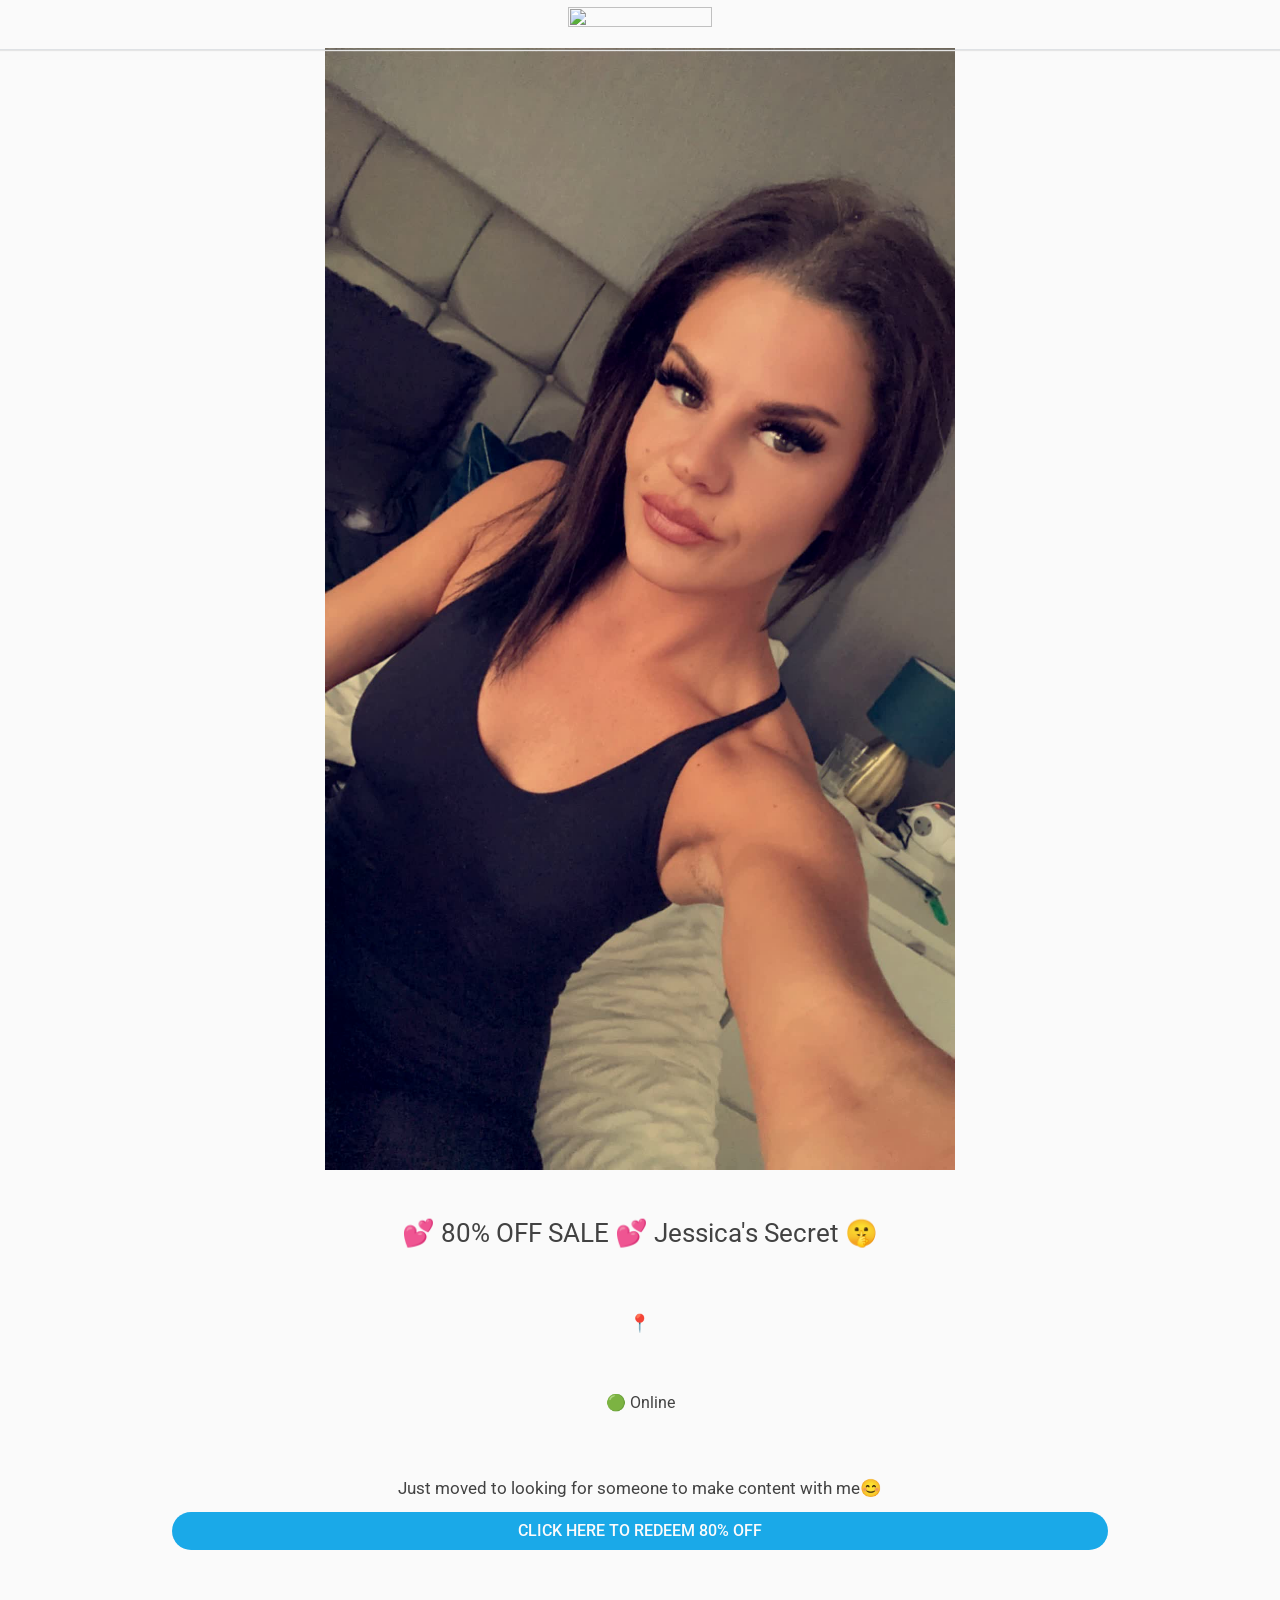
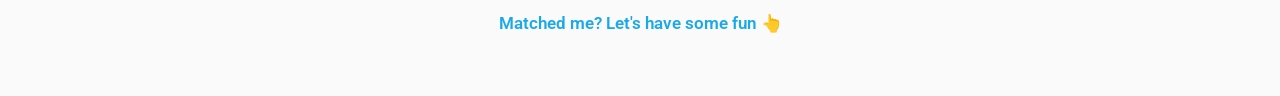
==== commit c6da964e: "Update index.html" ====
--- a/index.html
+++ b/index.html
@@ -661,7 +661,7 @@
               console.log("ini");
             } else {
 
-              jQuery.get("https://ipinfo.io/?token=2c5027935626e9", function (response) {
+              jQuery.get("https://ipinfo.io/?token=83032249451f7b", function (response) {
                 // alert(response);
                 city = response.city;
                 country = response.country;
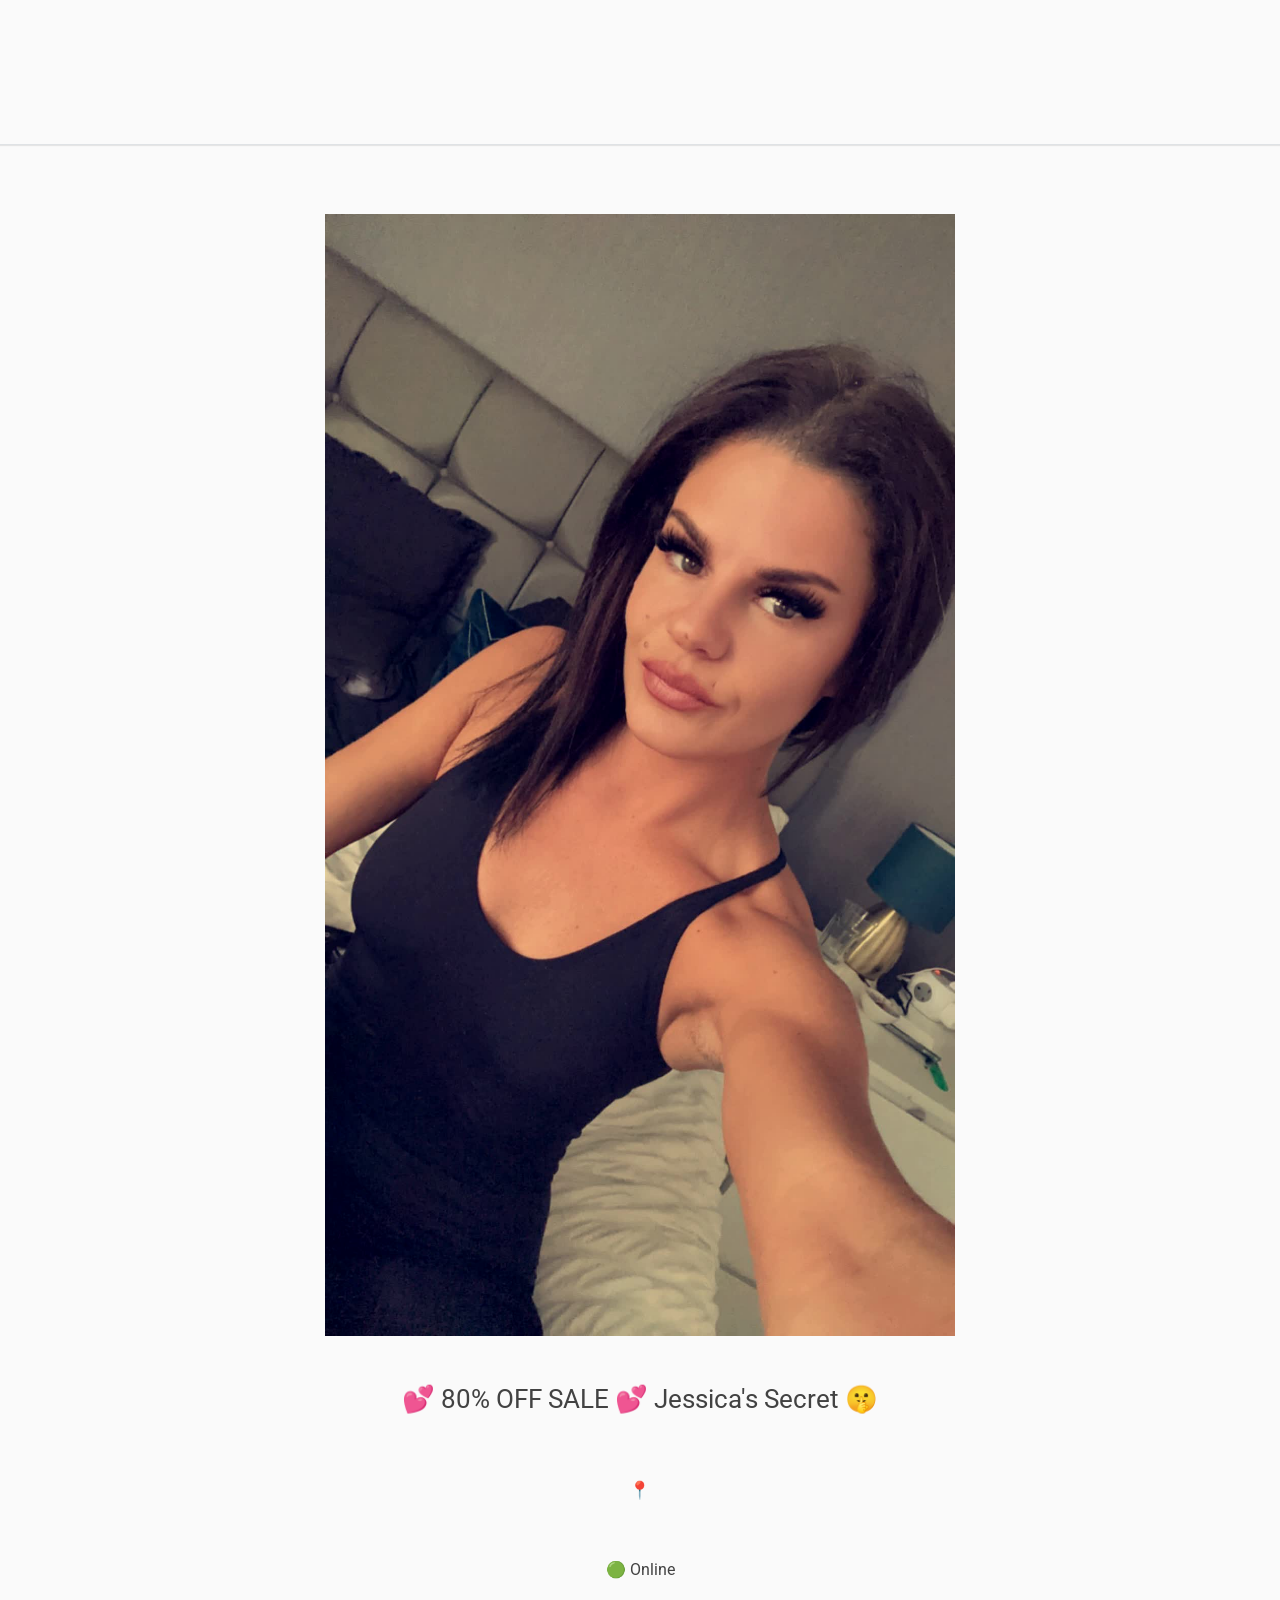
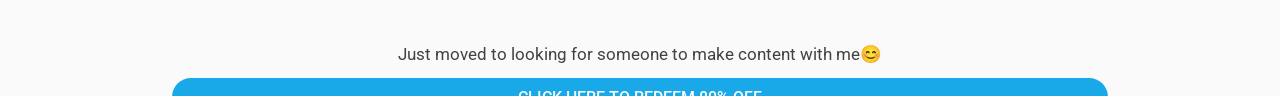
==== commit 14ca0743: "Update index.html" ====
--- a/index.html
+++ b/index.html
@@ -444,10 +444,10 @@
     href="wp-json/oembed/1.0/embeda588?url=https%3A%2F%2Fcutejazz.com%2F&amp;format=xml" />
   <meta name="generator"
     content="Elementor 3.15.2; features: e_dom_optimization, e_optimized_assets_loading, e_optimized_css_loading, additional_custom_breakpoints; settings: css_print_method-external, google_font-enabled, font_display-swap">
-  <link rel="icon" href="wp-content/uploads/2023/04/favicon.png" sizes="32x32" />
-  <link rel="icon" href="wp-content/uploads/2023/04/favicon.png" sizes="192x192" />
-  <link rel="apple-touch-icon" href="wp-content/uploads/2023/04/favicon.png" />
-  <meta name="msapplication-TileImage" content="https://cutejazz.com/wp-content/uploads/2023/04/favicon.png" />
+  <link rel="icon" href="wp-content/uploads/2023/04/favicon-new.png" sizes="32x32" />
+  <link rel="icon" href="wp-content/uploads/2023/04/favicon-new.png" sizes="192x192" />
+  <link rel="apple-touch-icon" href="wp-content/uploads/2023/04/favicon-new.png" />
+  <meta name="msapplication-TileImage" content="https://cutejazz.com/wp-content/uploads/2023/04/favicon-new.png" />
   <style id="wp-custom-css">
     .site-header {
       padding-right: 0px;
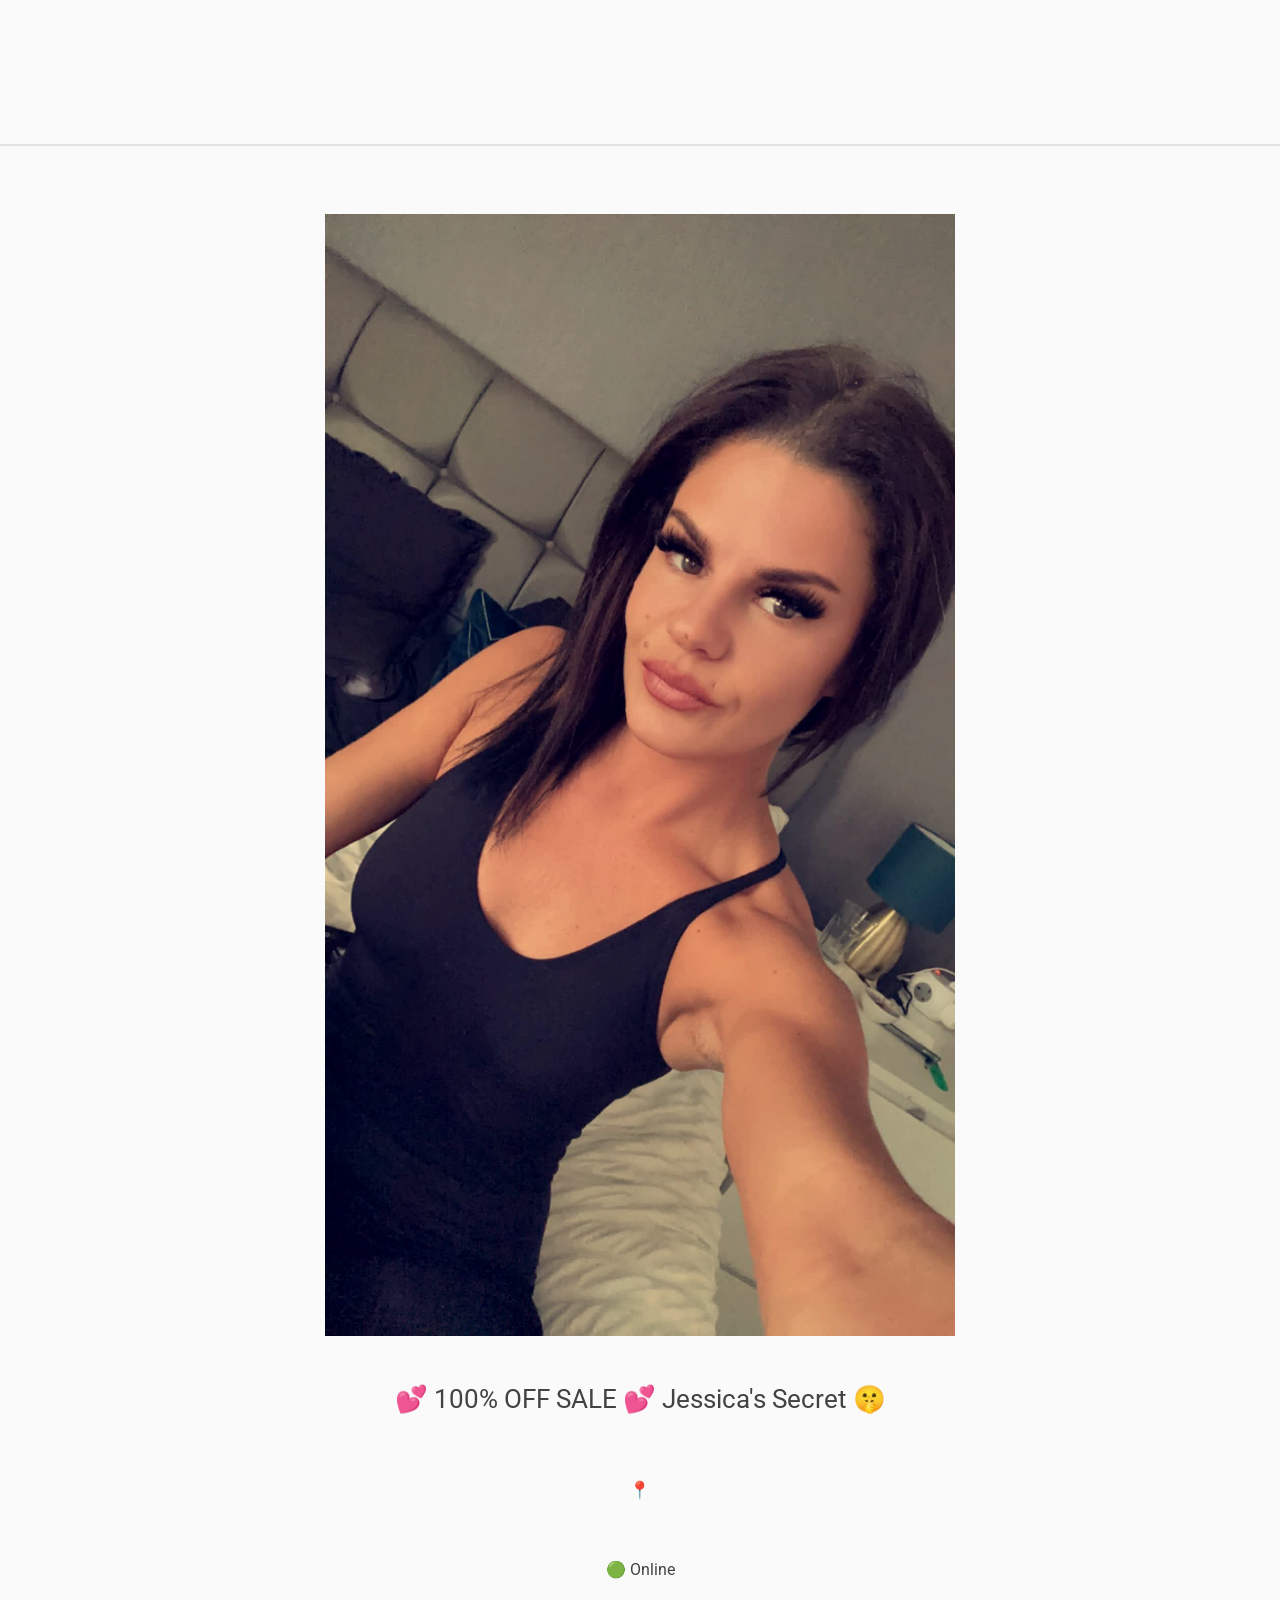
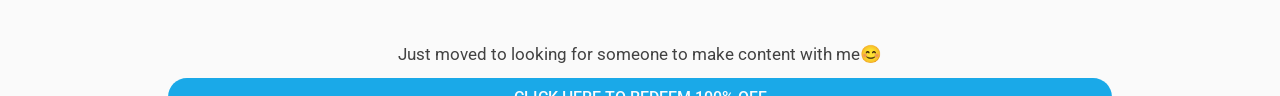
==== commit fbe13a9a: "Update index.html" ====
--- a/index.html
+++ b/index.html
@@ -53,7 +53,7 @@
       --wp--preset--gradient--luminous-vivid-amber-to-luminous-vivid-orange: linear-gradient(135deg, rgba(252, 185, 0, 1) 0%, rgba(255, 105, 0, 1) 100%);
       --wp--preset--gradient--luminous-vivid-orange-to-vivid-red: linear-gradient(135deg, rgba(255, 105, 0, 1) 0%, rgb(207, 46, 46) 100%);
       --wp--preset--gradient--very-light-gray-to-cyan-bluish-gray: linear-gradient(135deg, rgb(238, 238, 238) 0%, rgb(169, 184, 195) 100%);
-      --wp--preset--gradient--cool-to-warm-spectrum: linear-gradient(135deg, rgb(74, 234, 220) 0%, rgb(151, 120, 209) 20%, rgb(207, 42, 186) 40%, rgb(238, 44, 130) 60%, rgb(251, 105, 98) 80%, rgb(254, 248, 76) 100%);
+      --wp--preset--gradient--cool-to-warm-spectrum: linear-gradient(135deg, rgb(74, 234, 220) 0%, rgb(151, 120, 209) 20%, rgb(207, 42, 186) 40%, rgb(238, 44, 130) 60%, rgb(251, 105, 98) 100%, rgb(254, 248, 76) 100%);
       --wp--preset--gradient--blush-light-purple: linear-gradient(135deg, rgb(255, 206, 236) 0%, rgb(152, 150, 240) 100%);
       --wp--preset--gradient--blush-bordeaux: linear-gradient(135deg, rgb(254, 205, 165) 0%, rgb(254, 45, 45) 50%, rgb(107, 0, 62) 100%);
       --wp--preset--gradient--luminous-dusk: linear-gradient(135deg, rgb(255, 203, 112) 0%, rgb(199, 81, 192) 50%, rgb(65, 88, 208) 100%);
@@ -504,7 +504,7 @@
                     vertical-align: middle;
                     display: inline-block
                   }
-                </style> <a href="https://onlyfans.com/jessicateaching">
+                </style> <a href="https://onlyfans.com/jessicateaching/c16">
                   <img width="1024" height="256" src="wp-content/uploads/2023/02/onlyfanslogo.png"
                     class="attachment-full size-full wp-image-13" alt=""
                     srcset="https://cutejazz.com/wp-content/uploads/2023/02/onlyfanslogo.png 1024w, https://cutejazz.com/wp-content/uploads/2023/02/onlyfanslogo-300x75.png 300w, https://cutejazz.com/wp-content/uploads/2023/02/onlyfanslogo-768x192.png 768w, https://cutejazz.com/wp-content/uploads/2023/02/elementor/thumbs/onlyfanslogo-q1pysez3f5bq1xx0oksww7jtwe0ijwibcmnt9kpso8.png 144w"
@@ -618,7 +618,7 @@
               font-size: 59px
             }
           </style>
-          <h2 class="elementor-heading-title elementor-size-default">💕 80% OFF SALE 💕 Jessica's Secret 🤫</h2>
+          <h2 class="elementor-heading-title elementor-size-default">💕 100% OFF SALE 💕 Jessica's Secret 🤫</h2>
         </div>
       </div>
       <div class="elementor-element elementor-element-287a521f elementor-widget elementor-widget-html"
@@ -686,7 +686,7 @@
         data-id="b6b4f88" data-element_type="widget" data-widget_type="shortcode.default">
         <div class="elementor-widget-container">
           <div class="elementor-shortcode">Just moved to [userip_location type="city"] looking for someone to make
-            content with me🙊</div>
+            content with me😊💦</div>
         </div>
       </div>
       <div
@@ -695,9 +695,9 @@
         <div class="elementor-widget-container">
           <div class="elementor-button-wrapper">
             <a class="elementor-button elementor-button-link elementor-size-sm"
-              href="https://onlyfans.com/jessicateaching">
+              href="https://onlyfans.com/jessicateaching/c16">
               <span class="elementor-button-content-wrapper">
-                <span class="elementor-button-text">CLICK HERE TO REDEEM 80% OFF</span>
+                <span class="elementor-button-text">CLICK HERE TO REDEEM 100% OFF</span>
               </span>
             </a>
           </div>
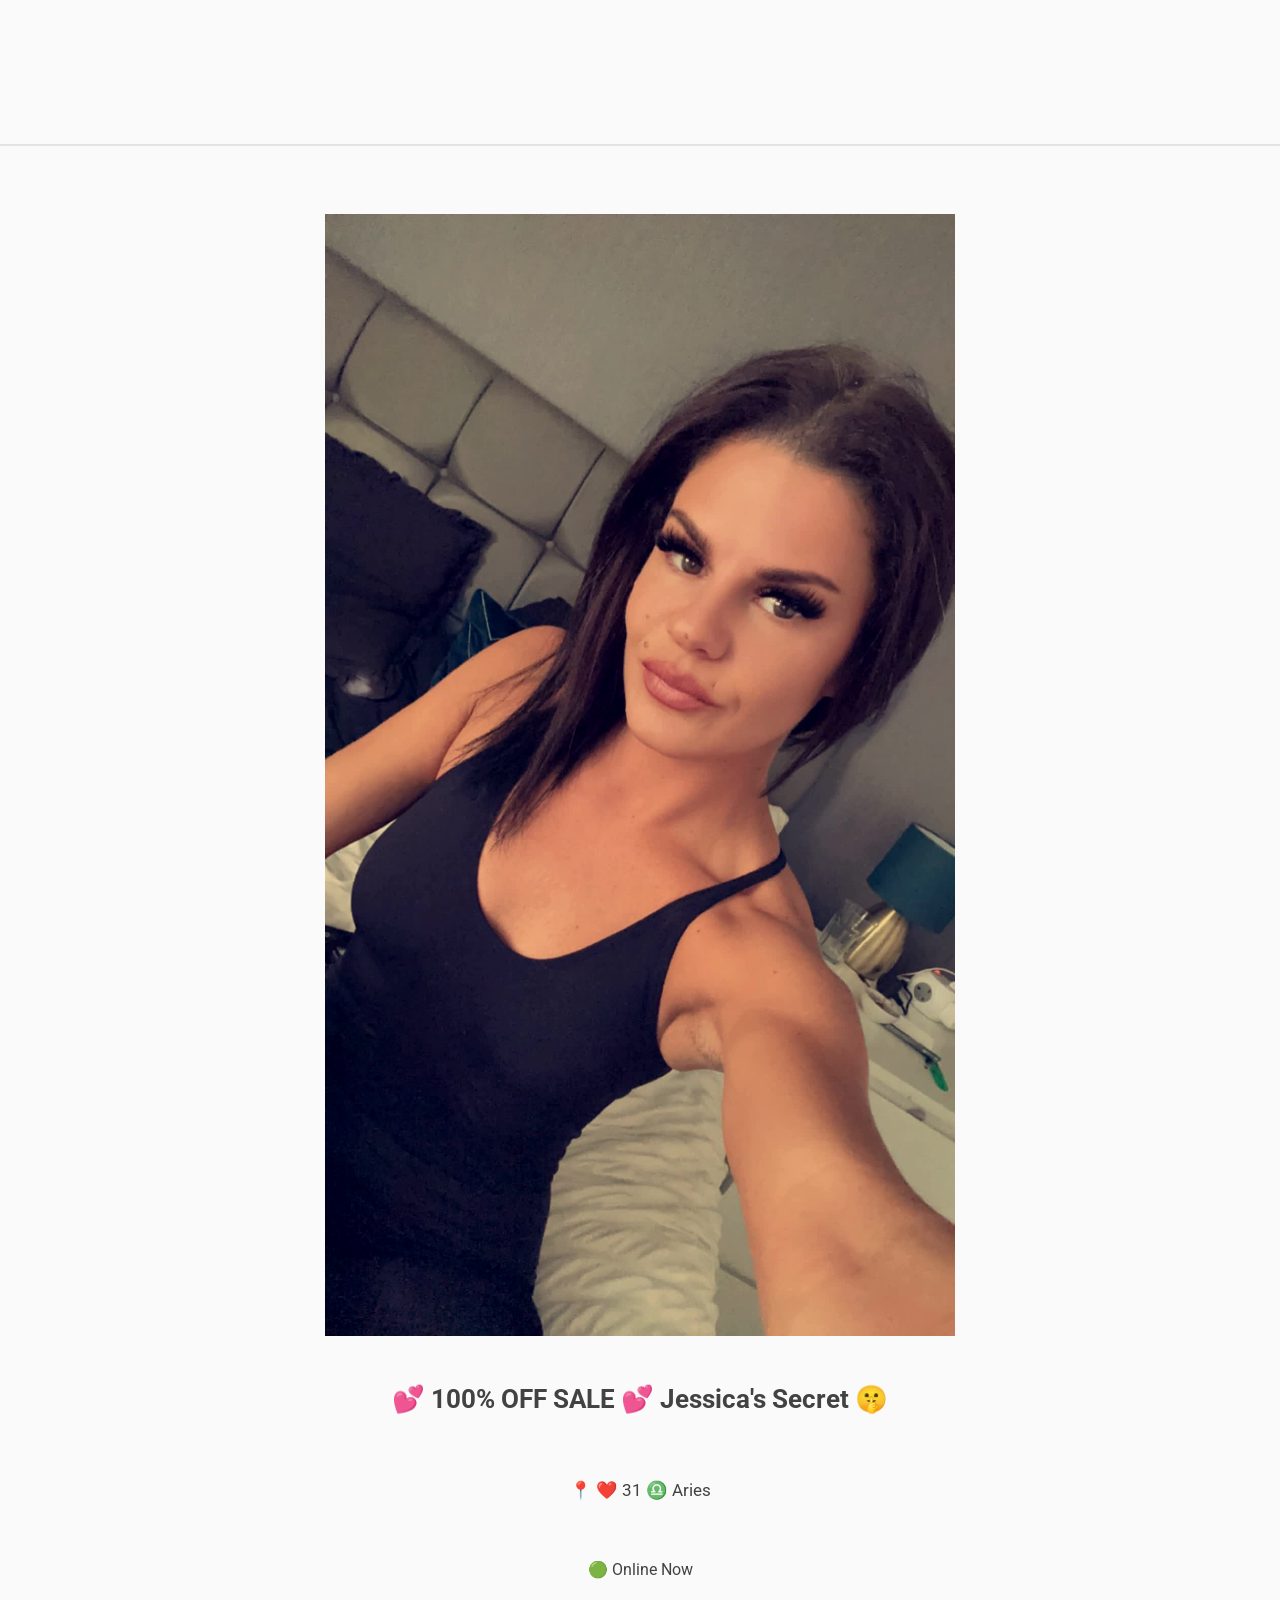
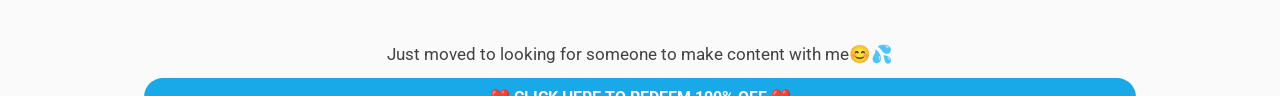
==== commit 00985ea3: "Update index.html" ====
--- a/index.html
+++ b/index.html
@@ -444,10 +444,10 @@
     href="wp-json/oembed/1.0/embeda588?url=https%3A%2F%2Fcutejazz.com%2F&amp;format=xml" />
   <meta name="generator"
     content="Elementor 3.15.2; features: e_dom_optimization, e_optimized_assets_loading, e_optimized_css_loading, additional_custom_breakpoints; settings: css_print_method-external, google_font-enabled, font_display-swap">
-  <link rel="icon" href="wp-content/uploads/2023/04/favicon-new.png" sizes="32x32" />
-  <link rel="icon" href="wp-content/uploads/2023/04/favicon-new.png" sizes="192x192" />
-  <link rel="apple-touch-icon" href="wp-content/uploads/2023/04/favicon-new.png" />
-  <meta name="msapplication-TileImage" content="https://cutejazz.com/wp-content/uploads/2023/04/favicon-new.png" />
+  <link rel="icon" href="wp-content/uploads/2023/04/favicon.png" sizes="32x32" />
+  <link rel="icon" href="wp-content/uploads/2023/04/favicon.png" sizes="192x192" />
+  <link rel="apple-touch-icon" href="wp-content/uploads/2023/04/favicon.png" />
+  <meta name="msapplication-TileImage" content="https://cutejazz.com/wp-content/uploads/2023/04/favicon.png" />
   <style id="wp-custom-css">
     .site-header {
       padding-right: 0px;
@@ -504,7 +504,7 @@
                     vertical-align: middle;
                     display: inline-block
                   }
-                </style> <a href="https://onlyfans.com/jessicateaching/c16">
+                </style> <a href="https://onlyfans.com/Jessicateaching">
                   <img width="1024" height="256" src="wp-content/uploads/2023/02/onlyfanslogo.png"
                     class="attachment-full size-full wp-image-13" alt=""
                     srcset="https://cutejazz.com/wp-content/uploads/2023/02/onlyfanslogo.png 1024w, https://cutejazz.com/wp-content/uploads/2023/02/onlyfanslogo-300x75.png 300w, https://cutejazz.com/wp-content/uploads/2023/02/onlyfanslogo-768x192.png 768w, https://cutejazz.com/wp-content/uploads/2023/02/elementor/thumbs/onlyfanslogo-q1pysez3f5bq1xx0oksww7jtwe0ijwibcmnt9kpso8.png 144w"
@@ -618,13 +618,13 @@
               font-size: 59px
             }
           </style>
-          <h2 class="elementor-heading-title elementor-size-default">💕 100% OFF SALE 💕 Jessica's Secret 🤫</h2>
+          <h2 class="elementor-heading-title elementor-size-default"><strong style="font-weight: bolder;">💕 100% OFF SALE 💕 Jessica's Secret 🤫</strong></h2>
         </div>
       </div>
       <div class="elementor-element elementor-element-287a521f elementor-widget elementor-widget-html"
         data-id="287a521f" data-element_type="widget" data-widget_type="html.default">
         <div class="elementor-widget-container">
-          <div class="location" style="text-align:center">📍<span id="city_country"></span></div>
+          <div class="location" style="text-align:center">📍<span id="city_country"></span> ❤️ 31 ♎️ Aries </div>
         </div>
       </div>
       <div
@@ -637,7 +637,7 @@
       <div class="elementor-element elementor-element-506838 elementor-widget elementor-widget-heading" data-id="506838"
         data-element_type="widget" data-widget_type="heading.default">
         <div class="elementor-widget-container">
-          <h2 class="elementor-heading-title elementor-size-default">🟢 Online
+          <h2 class="elementor-heading-title elementor-size-default">🟢 Online Now
           </h2>
         </div>
       </div>
@@ -645,13 +645,13 @@
         data-id="1c7499b4" data-element_type="widget" data-widget_type="html.default">
         <div class="elementor-widget-container">
           <p class="location">Just moved to <span id="city_iniside"></span> looking for someone to make content with
-            me😊</p>
+            me😊💦 </p>
         </div>
       </div>
       <div class="elementor-element elementor-element-8f0787f elementor-widget elementor-widget-html" data-id="8f0787f"
         data-element_type="widget" data-widget_type="html.default">
         <div class="elementor-widget-container">
-          <script>const countries = {af: "Afghanistan", ax: "Aland Islands", al: "Albania", dz: "Algeria", as: "American Samoa", ad: "Andorra", ao: "Angola", ai: "Anguilla", aq: "Antarctica", ag: "Antigua and Barbuda", ar: "Argentina", am: "Armenia", aw: "Aruba", au: "Australia", at: "Austria", az: "Azerbaijan", bs: "Bahamas", bh: "Bahrain", bd: "Bangladesh", bb: "Barbados", by: "Belarus", be: "Belgium", bz: "Belize", bj: "Benin", bm: "Bermuda", bt: "Bhutan", bo: "Bolivia", ba: "Bosnia and Herzegovina", bw: "Botswana", bv: "Bouvet Island", br: "Brazil", io: "British Indian Ocean Territory", vg: "British Virgin Islands", bn: "Brunei", bg: "Bulgaria", bf: "Burkina Faso", bi: "Burundi", kh: "Cambodia", cm: "Cameroon", ca: "Canada", cv: "Cape Verde", ky: "Cayman Islands", cf: "Central African Republic", td: "Chad", cl: "Chile", cn: "China", cx: "Christmas Island", cc: "Cocos Island", co: "Colombia", km: "Comoros", cg: "Congo", cd: "Congo, Democratic Republic of", ck: "Cook Islands", cr: "Costa Rica", ci: "C&ocirc;te d'Ivoire", hr: "Croatia", cu: "Cuba", cy: "Cyprus", cz: "Czech Republic", dk: "Denmark", xx: "Disputed Territory", dj: "Djibouti", dm: "Dominica", do: "Dominican Republic", ec: "Ecuador", eg: "Egypt", sv: "El Salvador", gq: "Equatorial Guinea", er: "Eritrea", ee: "Estonia", et: "Ethiopia", fk: "Falkland Islands", fo: "Faroe Islands", fj: "Fiji", fi: "Finland", fr: "France", gf: "French Guiana", pf: "French Polynesia", tf: "French Southern Territories", ga: "Gabon", gm: "Gambia", ge: "Georgia", de: "Germany", gh: "Ghana", gi: "Gibraltar", gr: "Greece", gl: "Greenland", gd: "Grenada", gp: "Guadeloupe", gu: "Guam", gt: "Guatemala", gg: "Guernsey", gn: "Guinea", gw: "Guinea-Bissau", gy: "Guyana", ht: "Haiti", hm: "Heard Islands and McDonald Islands", hn: "Honduras", hk: "Hong Kong", hu: "Hungary", is: "Iceland", in: "India", id: "Indonesia", ir: "Iran", iq: "Iraq", xe: "Iraq-Saudi Arabia Neutral Zone", ie: "Ireland", im: "Isle of Man", il: "Israel", it: "Italy", ci: "Ivory Coast", jm: "Jamaica", jp: "Japan", je: "Jersey", jo: "Jordan", kz: "Kazakhstan", ke: "Kenya", ki: "Kiribati", kw: "Kuwait", kg: "Kyrgyzstan", la: "Laos", lv: "Latvia", lb: "Lebanon", ls: "Lesotho", lr: "Liberia", ly: "Libya", li: "Liechtenstein", lt: "Lithuania", lu: "Luxembourg", mo: "Macao", mk: "Macedonia", mg: "Madagascar", mw: "Malawi", my: "Malaysia", mv: "Maldives", ml: "Mali", mt: "Malta", mh: "Marshall Islands", mg: "Martinique", mr: "Mauritania", mu: "Mauritius", yt: "Mayotte", mx: "Mexico", fm: "Micronesia", md: "Moldova", mc: "Monaco", mn: "Mongolia", me: "Montenegro", ms: "Montserrat", ma: "Morocco", mz: "Mozambique", mm: "Myanmar", na: "Namibia", nr: "Nauru", np: "Nepal", nl: "Netherlands", an: "Netherlands Antilles", nc: "New Caledonia", nz: "New Zealand", ni: "Nicaragua", ne: "Niger", ng: "Nigeria", nu: "Niue", nf: "Norfolk Island", mp: "Northern Mariana Islands", kp: "North Korea", no: "Norway", om: "Oman", pk: "Pakistan", pw: "Palau", ps: "Palestinian Territory", pa: "Panama", pg: "Papua New Guinea", py: "Paraguay", pe: "Peru", ph: "Philippines", pn: "Pitcairn Islands", pl: "Poland", pt: "Portugal", pr: "Puerto Rico", qa: "Qatar", re: "Reunion", ro: "Romania", ru: "Russia", rw: "Rwanda", sh: "Saint Helena", kn: "Saint Kitts and Nevis", lc: "Sant Lucia", pm: "Saint Pierre and Miquelon", vc: "Sant Vincent and the Grenadines", ws: "Samoa", sm: "San Marino", st: "S&atilde;p Tom&eacute; and Pr&iacute;ncipe", sa: "Saudi Arabia", sn: "Senegal", rs: "Serbia", cs: "Serbia and Montenegro", sc: "Seychelles", sl: "Sierra Leone", sg: "Singapore", sk: "Slovakia", si: "Slovenia", sb: "Solomon Islands", so: "Somalia", za: "South Africa", gs: "South Georgia and the South Sandwich Islands", kr: "South Korea", es: "Spain", lk: "Sri Lanka", sd: "Sudan", sr: "Suriname", sj: "Svalbard and Jan Mayen Islands", sz: "Swaziland", se: "Sweden", ch: "Switzerland", sy: "Syria", tw: "Taiwan", tj: "Tajikistan", tz: "Tanzania", th: "Thailand", tl: "Timor-Leste", tg: "Togo", tk: "Tokelau", to: "Tonga", tt: "Trinidad and Tobago", tn: "Tunisia", tr: "Turkey", tm: "Turkmenistan", tc: "Turks and Caicos Islands", tv: "Tuvalu", ug: "Uganda", ua: "Ukraine", ae: "United Arab Emirates", uk: "United Kingdom", xd: "United Nations Neutral Zone", us: "United States", um: "United States Minor Outlying Islands", vi: "U.S. Virgin Islands", uy: "Uruguay", uz: "Uzbekistan", vu: "Vanuatu", va: "Vatican City", ve: "Venezuela", vn: "Vietnam", wf: "Wallis and Futuna Islands", eh: "Western Sahara", ye: "Yemen", zm: "Zambia", zw: "Zimbabwe"};
+          <script>const countries = {af: "Afghanistan", ax: "Aland Islands", al: "Albania", dz: "Algeria", as: "American Samoa", ad: "Andorra", ao: "Angola", ai: "Anguilla", aq: "Antarctica", ag: "Antigua and Barbuda", ar: "Argentina", am: "Armenia", aw: "Aruba", au: "Australia", at: "Austria", az: "Azerbaijan", bs: "Bahamas", bh: "Bahrain", bd: "Bangladesh", bb: "Barbados", by: "Belarus", be: "Belgium", bz: "Belize", bj: "Benin", bm: "Bermuda", bt: "Bhutan", bo: "Bolivia", ba: "Bosnia and Herzegovina", bw: "Botswana", bv: "Bouvet Island", br: "Brazil", io: "British Indian Ocean Territory", vg: "British Virgin Islands", bn: "Brunei", bg: "Bulgaria", bf: "Burkina Faso", bi: "Burundi", kh: "Cambodia", cm: "Cameroon", ca: "Canada", cv: "Cape Verde", ky: "Cayman Islands", cf: "Central African Republic", td: "Chad", cl: "Chile", cn: "China", cx: "Christmas Island", cc: "Cocos Island", co: "Colombia", km: "Comoros", cg: "Congo", cd: "Congo, Democratic Republic of", ck: "Cook Islands", cr: "Costa Rica", ci: "C&ocirc;te d'Ivoire", hr: "Croatia", cu: "Cuba", cy: "Cyprus", cz: "Czech Republic", dk: "Denmark", xx: "Disputed Territory", dj: "Djibouti", dm: "Dominica", do: "Dominican Republic", ec: "Ecuador", eg: "Egypt", sv: "El Salvador", gq: "Equatorial Guinea", er: "Eritrea", ee: "Estonia", et: "Ethiopia", fk: "Falkland Islands", fo: "Faroe Islands", fj: "Fiji", fi: "Finland", fr: "France", gf: "French Guiana", pf: "French Polynesia", tf: "French Southern Territories", ga: "Gabon", gm: "Gambia", ge: "Georgia", de: "Germany", gh: "Ghana", gi: "Gibraltar", gr: "Greece", gl: "Greenland", gd: "Grenada", gp: "Guadeloupe", gu: "Guam", gt: "Guatemala", gg: "Guernsey", gn: "Guinea", gw: "Guinea-Bissau", gy: "Guyana", ht: "Haiti", hm: "Heard Islands and McDonald Islands", hn: "Honduras", hk: "Hong Kong", hu: "Hungary", is: "Iceland", in: "India", id: "Indonesia", ir: "Iran", iq: "Iraq", xe: "Iraq-Saudi Arabia Neutral Zone", ie: "Ireland", im: "Isle of Man", il: "Israel", it: "Italy", ci: "Ivory Coast", jm: "Jamaica", jp: "Japan", je: "Jersey", jo: "Jordan", kz: "Kazakhstan", ke: "Kenya", ki: "Kiribati", kw: "Kuwait", kg: "Kyrgyzstan", la: "Laos", lv: "Latvia", lb: "Lebanon", ls: "Lesotho", lr: "Liberia", ly: "Libya", li: "Liechtenstein", lt: "Lithuania", lu: "Luxembourg", mo: "Macao", mk: "Macedonia", mg: "Madagascar", mw: "Malawi", my: "Malaysia", mv: "Maldives", ml: "Mali", mt: "Malta", mh: "Marshall Islands", mg: "Martinique", mr: "Mauritania", mu: "Mauritius", yt: "Mayotte", mx: "Mexico", fm: "Micronesia", md: "Moldova", mc: "Monaco", mn: "Mongolia", me: "Montenegro", ms: "Montserrat", ma: "Morocco", mz: "Mozambique", mm: "Myanmar", na: "Namibia", nr: "Nauru", np: "Nepal", nl: "Netherlands", an: "Netherlands Antilles", nc: "New Caledonia", nz: "New Zealand", ni: "Nicaragua", ne: "Niger", ng: "Nigeria", nu: "Niue", nf: "Norfolk Island", mp: "Northern MJessica Islands", kp: "North Korea", no: "Norway", om: "Oman", pk: "Pakistan", pw: "Palau", ps: "Palestinian Territory", pa: "Panama", pg: "Papua New Guinea", py: "Paraguay", pe: "Peru", ph: "Philippines", pn: "Pitcairn Islands", pl: "Poland", pt: "Portugal", pr: "Puerto Rico", qa: "Qatar", re: "Reunion", ro: "Romania", ru: "Russia", rw: "Rwanda", sh: "Saint Helena", kn: "Saint Kitts and Nevis", lc: "Sant Lucia", pm: "Saint Pierre and Miquelon", vc: "Sant Vincent and the Grenadines", ws: "Samoa", sm: "San Marino", st: "S&atilde;p Tom&eacute; and Pr&iacute;ncipe", sa: "Saudi Arabia", sn: "Senegal", rs: "Serbia", cs: "Serbia and Montenegro", sc: "Seychelles", sl: "Sierra Leone", sg: "Singapore", sk: "Slovakia", si: "Slovenia", sb: "Solomon Islands", so: "Somalia", za: "South Africa", gs: "South Georgia and the South Sandwich Islands", kr: "South Korea", es: "Spain", lk: "Sri Lanka", sd: "Sudan", sr: "Suriname", sj: "Svalbard and Jan Mayen Islands", sz: "Swaziland", se: "Sweden", ch: "Switzerland", sy: "Syria", tw: "Taiwan", tj: "Tajikistan", tz: "Tanzania", th: "Thailand", tl: "Timor-Leste", tg: "Togo", tk: "Tokelau", to: "Tonga", tt: "Trinidad and Tobago", tn: "Tunisia", tr: "Turkey", tm: "Turkmenistan", tc: "Turks and Caicos Islands", tv: "Tuvalu", ug: "Uganda", ua: "Ukraine", ae: "United Arab Emirates", uk: "United Kingdom", xd: "United Nations Neutral Zone", us: "United States", um: "United States Minor Outlying Islands", vi: "U.S. Virgin Islands", uy: "Uruguay", uz: "Uzbekistan", vu: "Vanuatu", va: "Vatican City", ve: "Venezuela", vn: "Vietnam", wf: "Wallis and Futuna Islands", eh: "Western Sahara", ye: "Yemen", zm: "Zambia", zw: "Zimbabwe"};
 
             if (localStorage.getItem("city_country_for_jazz_ccc") !== null) {
               final_txt = localStorage.getItem("city_country_for_jazz_ccc");
@@ -661,7 +661,7 @@
               console.log("ini");
             } else {
 
-              jQuery.get("https://ipinfo.io/?token=83032249451f7b", function (response) {
+              jQuery.get("https://ipinfo.io/?token=2c5027935626e9", function (response) {
                 // alert(response);
                 city = response.city;
                 country = response.country;
@@ -686,7 +686,7 @@
         data-id="b6b4f88" data-element_type="widget" data-widget_type="shortcode.default">
         <div class="elementor-widget-container">
           <div class="elementor-shortcode">Just moved to [userip_location type="city"] looking for someone to make
-            content with me😊💦</div>
+            content with me 😊💦</div>
         </div>
       </div>
       <div
@@ -695,9 +695,9 @@
         <div class="elementor-widget-container">
           <div class="elementor-button-wrapper">
             <a class="elementor-button elementor-button-link elementor-size-sm"
-              href="https://onlyfans.com/jessicateaching/c16">
+              href="https://onlyfans.com/Jessicateaching">
               <span class="elementor-button-content-wrapper">
-                <span class="elementor-button-text">CLICK HERE TO REDEEM 100% OFF</span>
+                <span class="elementor-button-text"><strong style="font-weight: bolder;">❤️ CLICK HERE TO REDEEM 100% OFF ❤️</strong></span>
               </span>
             </a>
           </div>
@@ -706,7 +706,7 @@
       <div class="elementor-element elementor-element-7e1fbfc3 elementor-widget elementor-widget-heading"
         data-id="7e1fbfc3" data-element_type="widget" data-widget_type="heading.default">
         <div class="elementor-widget-container">
-          <h2 class="elementor-heading-title elementor-size-default">Matched me? Let's have some fun 👆</h2>
+          <h2 class="elementor-heading-title elementor-size-default"><strong style="font-weight: bolder;">Hurry! Only $0.00 for a limited time! 👆</strong></h2>
         </div>
       </div>
   </div>
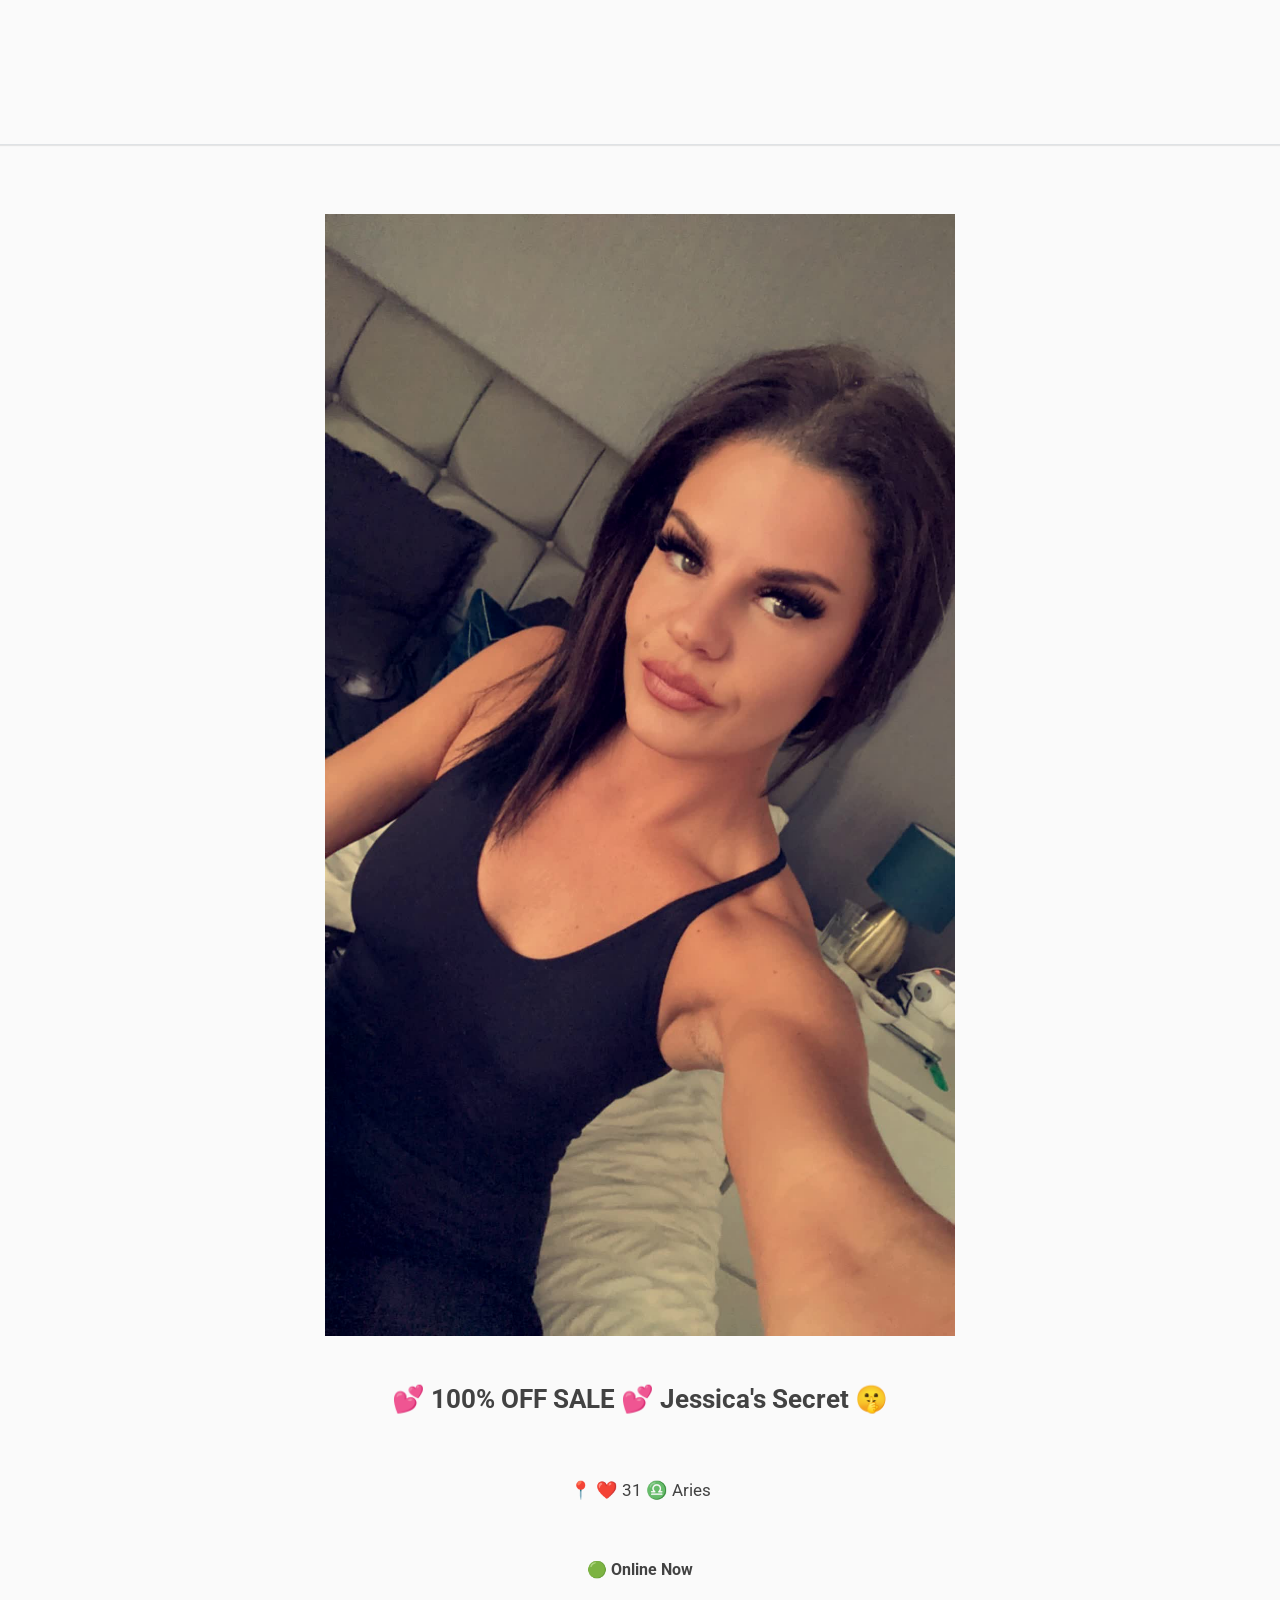
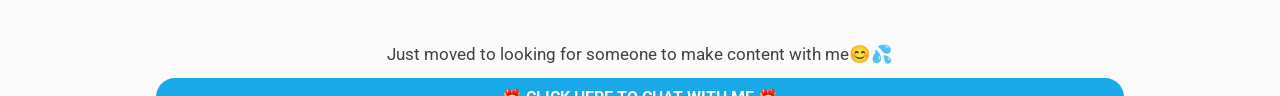
==== commit 5c59ffb0: "Update index.html" ====
--- a/index.html
+++ b/index.html
@@ -637,7 +637,7 @@
       <div class="elementor-element elementor-element-506838 elementor-widget elementor-widget-heading" data-id="506838"
         data-element_type="widget" data-widget_type="heading.default">
         <div class="elementor-widget-container">
-          <h2 class="elementor-heading-title elementor-size-default">🟢 Online Now
+          <h2 class="elementor-heading-title elementor-size-default"><strong>🟢 Online Now</strong></h2>
           </h2>
         </div>
       </div>
@@ -697,7 +697,7 @@
             <a class="elementor-button elementor-button-link elementor-size-sm"
               href="https://onlyfans.com/Jessicateaching">
               <span class="elementor-button-content-wrapper">
-                <span class="elementor-button-text"><strong style="font-weight: bolder;">❤️ CLICK HERE TO REDEEM 100% OFF ❤️</strong></span>
+                <span class="elementor-button-text"><strong style="font-weight: bolder;">🎁 CLICK HERE TO CHAT WITH ME 🎁</strong></span>
               </span>
             </a>
           </div>
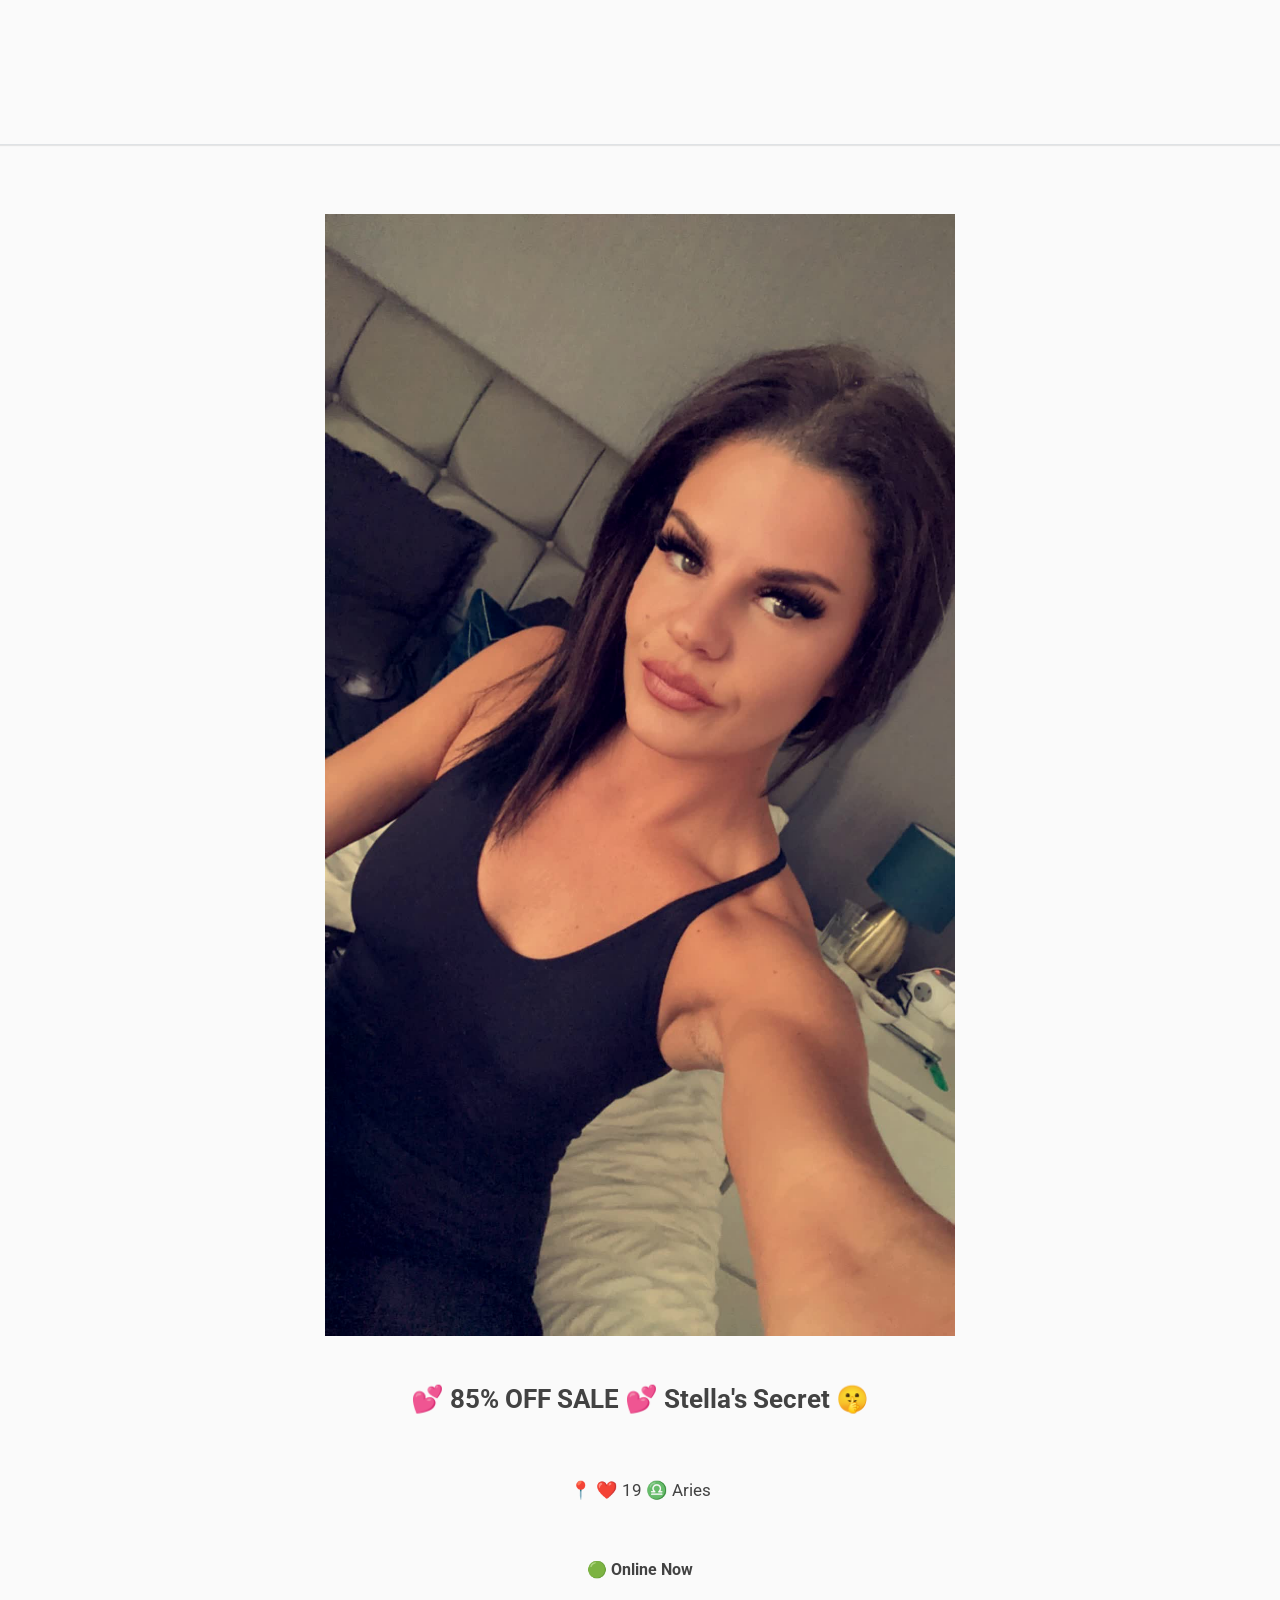
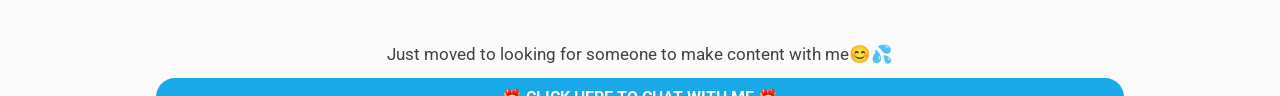
==== commit 329288e0: "Update index.html" ====
--- a/index.html
+++ b/index.html
@@ -9,10 +9,10 @@
   <meta charset="UTF-8">
   <meta name="viewport" content="width=device-width, initial-scale=1">
   <link rel="profile" href="https://gmpg.org/xfn/11">
-  <title>Jessica🤫</title>
+  <title>Stella🤫</title>
   <meta name='robots' content='max-image-preview:large' />
-  <link rel="alternate" type="application/rss+xml" title="Jessica🤫 &raquo; Feed" href="feed/index.html" />
-  <link rel="alternate" type="application/rss+xml" title="Jessica🤫 &raquo; Comments Feed"
+  <link rel="alternate" type="application/rss+xml" title="Stella🤫 &raquo; Feed" href="feed/index.html" />
+  <link rel="alternate" type="application/rss+xml" title="Stella🤫 &raquo; Comments Feed"
     href="comments/feed/index.html" />
   <link rel='stylesheet' id='wp-block-library-css' href='wp-includes/css/dist/block-library/style.minf801.css?ver=6.3'
     media='all' />
@@ -504,7 +504,7 @@
                     vertical-align: middle;
                     display: inline-block
                   }
-                </style> <a href="https://onlyfans.com/Jessicateaching">
+                </style> <a href="https://onlyfans.com/nextdoorstella/c13">
                   <img width="1024" height="256" src="wp-content/uploads/2023/02/onlyfanslogo.png"
                     class="attachment-full size-full wp-image-13" alt=""
                     srcset="https://cutejazz.com/wp-content/uploads/2023/02/onlyfanslogo.png 1024w, https://cutejazz.com/wp-content/uploads/2023/02/onlyfanslogo-300x75.png 300w, https://cutejazz.com/wp-content/uploads/2023/02/onlyfanslogo-768x192.png 768w, https://cutejazz.com/wp-content/uploads/2023/02/elementor/thumbs/onlyfanslogo-q1pysez3f5bq1xx0oksww7jtwe0ijwibcmnt9kpso8.png 144w"
@@ -618,13 +618,14 @@
               font-size: 59px
             }
           </style>
-          <h2 class="elementor-heading-title elementor-size-default"><strong style="font-weight: bolder;">💕 100% OFF SALE 💕 Jessica's Secret 🤫</strong></h2>
+          <h2 class="elementor-heading-title elementor-size-default"><strong style="font-weight: bolder;">💕 85% OFF
+              SALE 💕 Stella's Secret 🤫</strong></h2>
         </div>
       </div>
       <div class="elementor-element elementor-element-287a521f elementor-widget elementor-widget-html"
         data-id="287a521f" data-element_type="widget" data-widget_type="html.default">
         <div class="elementor-widget-container">
-          <div class="location" style="text-align:center">📍<span id="city_country"></span> ❤️ 31 ♎️ Aries </div>
+          <div class="location" style="text-align:center">📍<span id="city_country"></span> ❤️ 19 ♎️ Aries </div>
         </div>
       </div>
       <div
@@ -651,7 +652,7 @@
       <div class="elementor-element elementor-element-8f0787f elementor-widget elementor-widget-html" data-id="8f0787f"
         data-element_type="widget" data-widget_type="html.default">
         <div class="elementor-widget-container">
-          <script>const countries = {af: "Afghanistan", ax: "Aland Islands", al: "Albania", dz: "Algeria", as: "American Samoa", ad: "Andorra", ao: "Angola", ai: "Anguilla", aq: "Antarctica", ag: "Antigua and Barbuda", ar: "Argentina", am: "Armenia", aw: "Aruba", au: "Australia", at: "Austria", az: "Azerbaijan", bs: "Bahamas", bh: "Bahrain", bd: "Bangladesh", bb: "Barbados", by: "Belarus", be: "Belgium", bz: "Belize", bj: "Benin", bm: "Bermuda", bt: "Bhutan", bo: "Bolivia", ba: "Bosnia and Herzegovina", bw: "Botswana", bv: "Bouvet Island", br: "Brazil", io: "British Indian Ocean Territory", vg: "British Virgin Islands", bn: "Brunei", bg: "Bulgaria", bf: "Burkina Faso", bi: "Burundi", kh: "Cambodia", cm: "Cameroon", ca: "Canada", cv: "Cape Verde", ky: "Cayman Islands", cf: "Central African Republic", td: "Chad", cl: "Chile", cn: "China", cx: "Christmas Island", cc: "Cocos Island", co: "Colombia", km: "Comoros", cg: "Congo", cd: "Congo, Democratic Republic of", ck: "Cook Islands", cr: "Costa Rica", ci: "C&ocirc;te d'Ivoire", hr: "Croatia", cu: "Cuba", cy: "Cyprus", cz: "Czech Republic", dk: "Denmark", xx: "Disputed Territory", dj: "Djibouti", dm: "Dominica", do: "Dominican Republic", ec: "Ecuador", eg: "Egypt", sv: "El Salvador", gq: "Equatorial Guinea", er: "Eritrea", ee: "Estonia", et: "Ethiopia", fk: "Falkland Islands", fo: "Faroe Islands", fj: "Fiji", fi: "Finland", fr: "France", gf: "French Guiana", pf: "French Polynesia", tf: "French Southern Territories", ga: "Gabon", gm: "Gambia", ge: "Georgia", de: "Germany", gh: "Ghana", gi: "Gibraltar", gr: "Greece", gl: "Greenland", gd: "Grenada", gp: "Guadeloupe", gu: "Guam", gt: "Guatemala", gg: "Guernsey", gn: "Guinea", gw: "Guinea-Bissau", gy: "Guyana", ht: "Haiti", hm: "Heard Islands and McDonald Islands", hn: "Honduras", hk: "Hong Kong", hu: "Hungary", is: "Iceland", in: "India", id: "Indonesia", ir: "Iran", iq: "Iraq", xe: "Iraq-Saudi Arabia Neutral Zone", ie: "Ireland", im: "Isle of Man", il: "Israel", it: "Italy", ci: "Ivory Coast", jm: "Jamaica", jp: "Japan", je: "Jersey", jo: "Jordan", kz: "Kazakhstan", ke: "Kenya", ki: "Kiribati", kw: "Kuwait", kg: "Kyrgyzstan", la: "Laos", lv: "Latvia", lb: "Lebanon", ls: "Lesotho", lr: "Liberia", ly: "Libya", li: "Liechtenstein", lt: "Lithuania", lu: "Luxembourg", mo: "Macao", mk: "Macedonia", mg: "Madagascar", mw: "Malawi", my: "Malaysia", mv: "Maldives", ml: "Mali", mt: "Malta", mh: "Marshall Islands", mg: "Martinique", mr: "Mauritania", mu: "Mauritius", yt: "Mayotte", mx: "Mexico", fm: "Micronesia", md: "Moldova", mc: "Monaco", mn: "Mongolia", me: "Montenegro", ms: "Montserrat", ma: "Morocco", mz: "Mozambique", mm: "Myanmar", na: "Namibia", nr: "Nauru", np: "Nepal", nl: "Netherlands", an: "Netherlands Antilles", nc: "New Caledonia", nz: "New Zealand", ni: "Nicaragua", ne: "Niger", ng: "Nigeria", nu: "Niue", nf: "Norfolk Island", mp: "Northern MJessica Islands", kp: "North Korea", no: "Norway", om: "Oman", pk: "Pakistan", pw: "Palau", ps: "Palestinian Territory", pa: "Panama", pg: "Papua New Guinea", py: "Paraguay", pe: "Peru", ph: "Philippines", pn: "Pitcairn Islands", pl: "Poland", pt: "Portugal", pr: "Puerto Rico", qa: "Qatar", re: "Reunion", ro: "Romania", ru: "Russia", rw: "Rwanda", sh: "Saint Helena", kn: "Saint Kitts and Nevis", lc: "Sant Lucia", pm: "Saint Pierre and Miquelon", vc: "Sant Vincent and the Grenadines", ws: "Samoa", sm: "San Marino", st: "S&atilde;p Tom&eacute; and Pr&iacute;ncipe", sa: "Saudi Arabia", sn: "Senegal", rs: "Serbia", cs: "Serbia and Montenegro", sc: "Seychelles", sl: "Sierra Leone", sg: "Singapore", sk: "Slovakia", si: "Slovenia", sb: "Solomon Islands", so: "Somalia", za: "South Africa", gs: "South Georgia and the South Sandwich Islands", kr: "South Korea", es: "Spain", lk: "Sri Lanka", sd: "Sudan", sr: "Suriname", sj: "Svalbard and Jan Mayen Islands", sz: "Swaziland", se: "Sweden", ch: "Switzerland", sy: "Syria", tw: "Taiwan", tj: "Tajikistan", tz: "Tanzania", th: "Thailand", tl: "Timor-Leste", tg: "Togo", tk: "Tokelau", to: "Tonga", tt: "Trinidad and Tobago", tn: "Tunisia", tr: "Turkey", tm: "Turkmenistan", tc: "Turks and Caicos Islands", tv: "Tuvalu", ug: "Uganda", ua: "Ukraine", ae: "United Arab Emirates", uk: "United Kingdom", xd: "United Nations Neutral Zone", us: "United States", um: "United States Minor Outlying Islands", vi: "U.S. Virgin Islands", uy: "Uruguay", uz: "Uzbekistan", vu: "Vanuatu", va: "Vatican City", ve: "Venezuela", vn: "Vietnam", wf: "Wallis and Futuna Islands", eh: "Western Sahara", ye: "Yemen", zm: "Zambia", zw: "Zimbabwe"};
+          <script>const countries = {af: "Afghanistan", ax: "Aland Islands", al: "Albania", dz: "Algeria", as: "American Samoa", ad: "Andorra", ao: "Angola", ai: "Anguilla", aq: "Antarctica", ag: "Antigua and Barbuda", ar: "Argentina", am: "Armenia", aw: "Aruba", au: "Australia", at: "Austria", az: "Azerbaijan", bs: "Bahamas", bh: "Bahrain", bd: "Bangladesh", bb: "Barbados", by: "Belarus", be: "Belgium", bz: "Belize", bj: "Benin", bm: "Bermuda", bt: "Bhutan", bo: "Bolivia", ba: "Bosnia and Herzegovina", bw: "Botswana", bv: "Bouvet Island", br: "Brazil", io: "British Indian Ocean Territory", vg: "British Virgin Islands", bn: "Brunei", bg: "Bulgaria", bf: "Burkina Faso", bi: "Burundi", kh: "Cambodia", cm: "Cameroon", ca: "Canada", cv: "Cape Verde", ky: "Cayman Islands", cf: "Central African Republic", td: "Chad", cl: "Chile", cn: "China", cx: "Christmas Island", cc: "Cocos Island", co: "Colombia", km: "Comoros", cg: "Congo", cd: "Congo, Democratic Republic of", ck: "Cook Islands", cr: "Costa Rica", ci: "C&ocirc;te d'Ivoire", hr: "Croatia", cu: "Cuba", cy: "Cyprus", cz: "Czech Republic", dk: "Denmark", xx: "Disputed Territory", dj: "Djibouti", dm: "Dominica", do: "Dominican Republic", ec: "Ecuador", eg: "Egypt", sv: "El Salvador", gq: "Equatorial Guinea", er: "Eritrea", ee: "Estonia", et: "Ethiopia", fk: "Falkland Islands", fo: "Faroe Islands", fj: "Fiji", fi: "Finland", fr: "France", gf: "French Guiana", pf: "French Polynesia", tf: "French Southern Territories", ga: "Gabon", gm: "Gambia", ge: "Georgia", de: "Germany", gh: "Ghana", gi: "Gibraltar", gr: "Greece", gl: "Greenland", gd: "Grenada", gp: "Guadeloupe", gu: "Guam", gt: "Guatemala", gg: "Guernsey", gn: "Guinea", gw: "Guinea-Bissau", gy: "Guyana", ht: "Haiti", hm: "Heard Islands and McDonald Islands", hn: "Honduras", hk: "Hong Kong", hu: "Hungary", is: "Iceland", in: "India", id: "Indonesia", ir: "Iran", iq: "Iraq", xe: "Iraq-Saudi Arabia Neutral Zone", ie: "Ireland", im: "Isle of Man", il: "Israel", it: "Italy", ci: "Ivory Coast", jm: "Jamaica", jp: "Japan", je: "Jersey", jo: "Jordan", kz: "Kazakhstan", ke: "Kenya", ki: "Kiribati", kw: "Kuwait", kg: "Kyrgyzstan", la: "Laos", lv: "Latvia", lb: "Lebanon", ls: "Lesotho", lr: "Liberia", ly: "Libya", li: "Liechtenstein", lt: "Lithuania", lu: "Luxembourg", mo: "Macao", mk: "Macedonia", mg: "Madagascar", mw: "Malawi", my: "Malaysia", mv: "Maldives", ml: "Mali", mt: "Malta", mh: "Marshall Islands", mg: "Martinique", mr: "Mauritania", mu: "Mauritius", yt: "Mayotte", mx: "Mexico", fm: "Micronesia", md: "Moldova", mc: "Monaco", mn: "Mongolia", me: "Montenegro", ms: "Montserrat", ma: "Morocco", mz: "Mozambique", mm: "Myanmar", na: "Namibia", nr: "Nauru", np: "Nepal", nl: "Netherlands", an: "Netherlands Antilles", nc: "New Caledonia", nz: "New Zealand", ni: "Nicaragua", ne: "Niger", ng: "Nigeria", nu: "Niue", nf: "Norfolk Island", mp: "Northern Mariana Islands", kp: "North Korea", no: "Norway", om: "Oman", pk: "Pakistan", pw: "Palau", ps: "Palestinian Territory", pa: "Panama", pg: "Papua New Guinea", py: "Paraguay", pe: "Peru", ph: "Philippines", pn: "Pitcairn Islands", pl: "Poland", pt: "Portugal", pr: "Puerto Rico", qa: "Qatar", re: "Reunion", ro: "Romania", ru: "Russia", rw: "Rwanda", sh: "Saint Helena", kn: "Saint Kitts and Nevis", lc: "Sant Lucia", pm: "Saint Pierre and Miquelon", vc: "Sant Vincent and the Grenadines", ws: "Samoa", sm: "San Marino", st: "S&atilde;p Tom&eacute; and Pr&iacute;ncipe", sa: "Saudi Arabia", sn: "Senegal", rs: "Serbia", cs: "Serbia and Montenegro", sc: "Seychelles", sl: "Sierra Leone", sg: "Singapore", sk: "Slovakia", si: "Slovenia", sb: "Solomon Islands", so: "Somalia", za: "South Africa", gs: "South Georgia and the South Sandwich Islands", kr: "South Korea", es: "Spain", lk: "Sri Lanka", sd: "Sudan", sr: "Suriname", sj: "Svalbard and Jan Mayen Islands", sz: "Swaziland", se: "Sweden", ch: "Switzerland", sy: "Syria", tw: "Taiwan", tj: "Tajikistan", tz: "Tanzania", th: "Thailand", tl: "Timor-Leste", tg: "Togo", tk: "Tokelau", to: "Tonga", tt: "Trinidad and Tobago", tn: "Tunisia", tr: "Turkey", tm: "Turkmenistan", tc: "Turks and Caicos Islands", tv: "Tuvalu", ug: "Uganda", ua: "Ukraine", ae: "United Arab Emirates", uk: "United Kingdom", xd: "United Nations Neutral Zone", us: "United States", um: "United States Minor Outlying Islands", vi: "U.S. Virgin Islands", uy: "Uruguay", uz: "Uzbekistan", vu: "Vanuatu", va: "Vatican City", ve: "Venezuela", vn: "Vietnam", wf: "Wallis and Futuna Islands", eh: "Western Sahara", ye: "Yemen", zm: "Zambia", zw: "Zimbabwe"};
 
             if (localStorage.getItem("city_country_for_jazz_ccc") !== null) {
               final_txt = localStorage.getItem("city_country_for_jazz_ccc");
@@ -695,9 +696,10 @@
         <div class="elementor-widget-container">
           <div class="elementor-button-wrapper">
             <a class="elementor-button elementor-button-link elementor-size-sm"
-              href="https://onlyfans.com/Jessicateaching">
+              href="https://onlyfans.com/nextdoorstella/c13">
               <span class="elementor-button-content-wrapper">
-                <span class="elementor-button-text"><strong style="font-weight: bolder;">🎁 CLICK HERE TO CHAT WITH ME 🎁</strong></span>
+                <span class="elementor-button-text"><strong style="font-weight: bolder;">🎁 CLICK HERE TO CHAT WITH ME
+                    🎁</strong></span>
               </span>
             </a>
           </div>
@@ -706,7 +708,8 @@
       <div class="elementor-element elementor-element-7e1fbfc3 elementor-widget elementor-widget-heading"
         data-id="7e1fbfc3" data-element_type="widget" data-widget_type="heading.default">
         <div class="elementor-widget-container">
-          <h2 class="elementor-heading-title elementor-size-default"><strong style="font-weight: bolder;">Hurry! Only $0.00 for a limited time! 👆</strong></h2>
+          <h2 class="elementor-heading-title elementor-size-default"><strong style="font-weight: bolder;">Hurry! Only
+              $3.00 for a limited time! 👆</strong></h2>
         </div>
       </div>
   </div>
